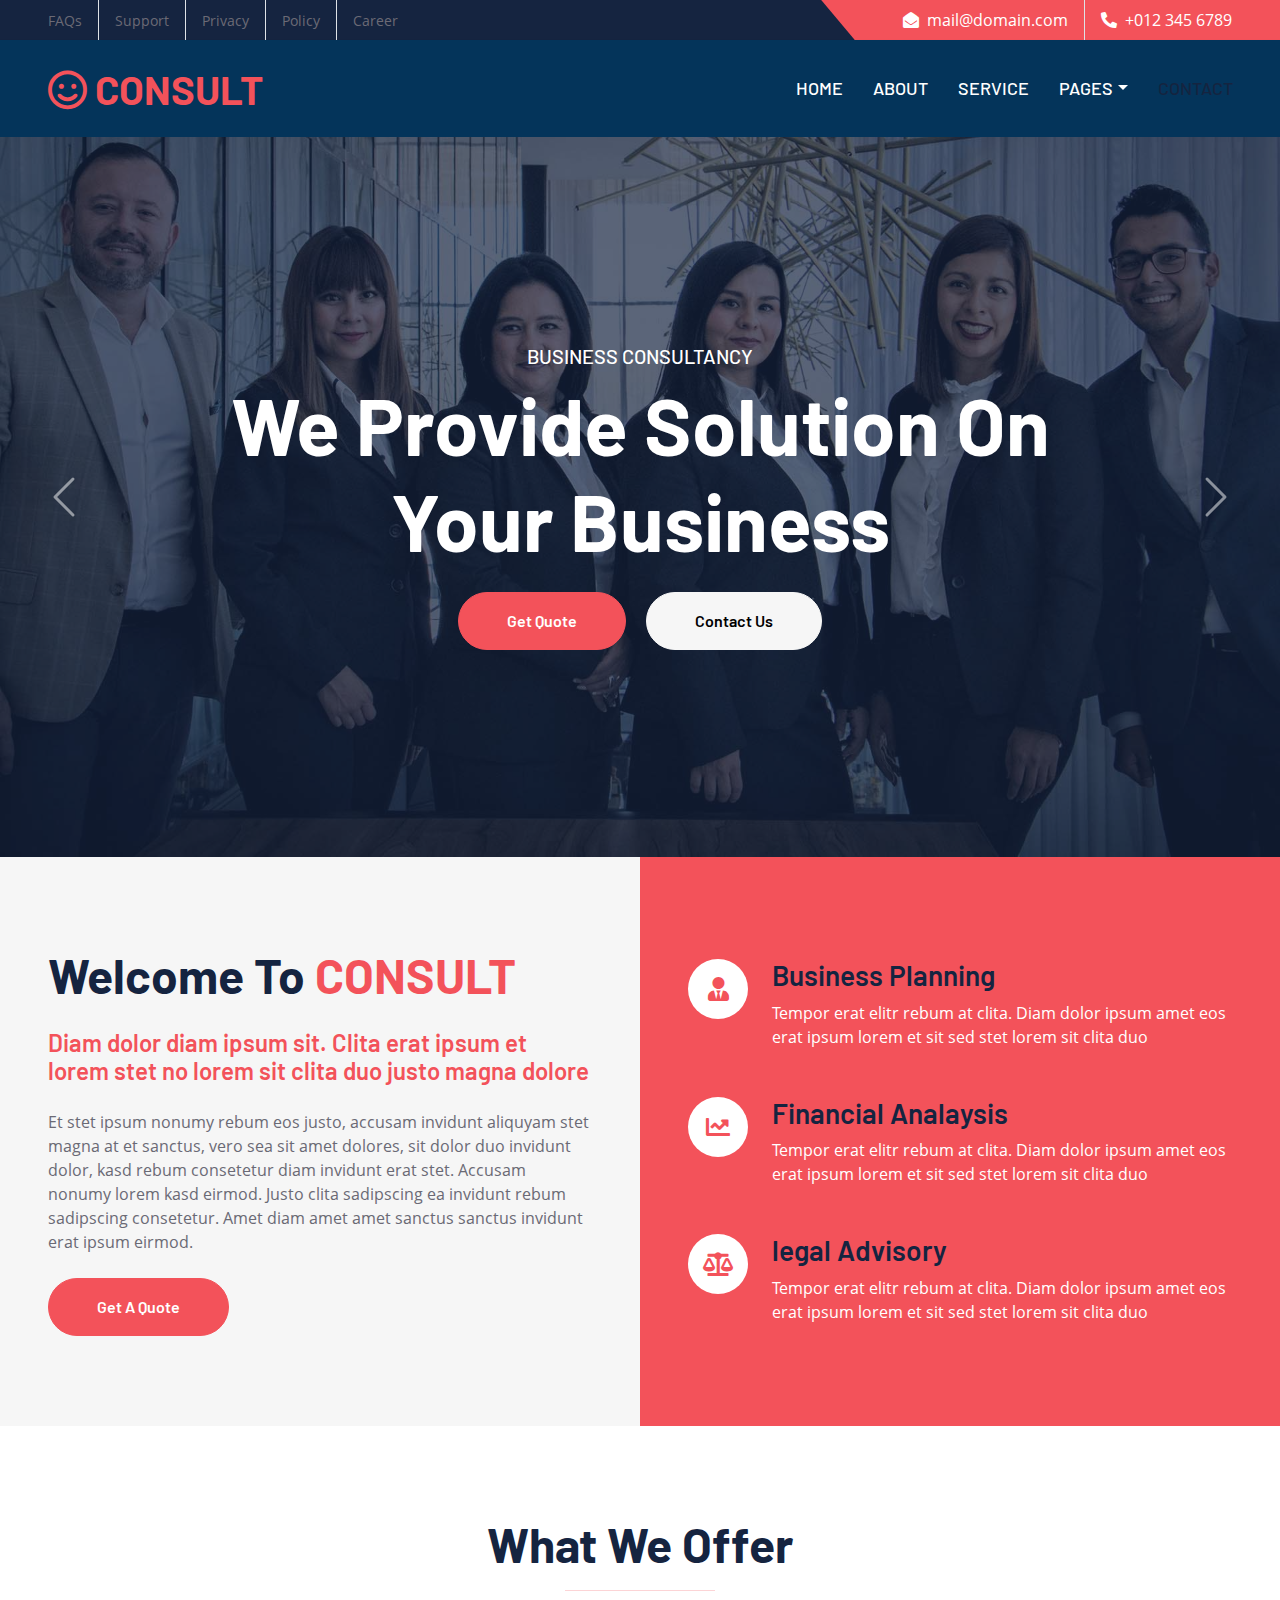
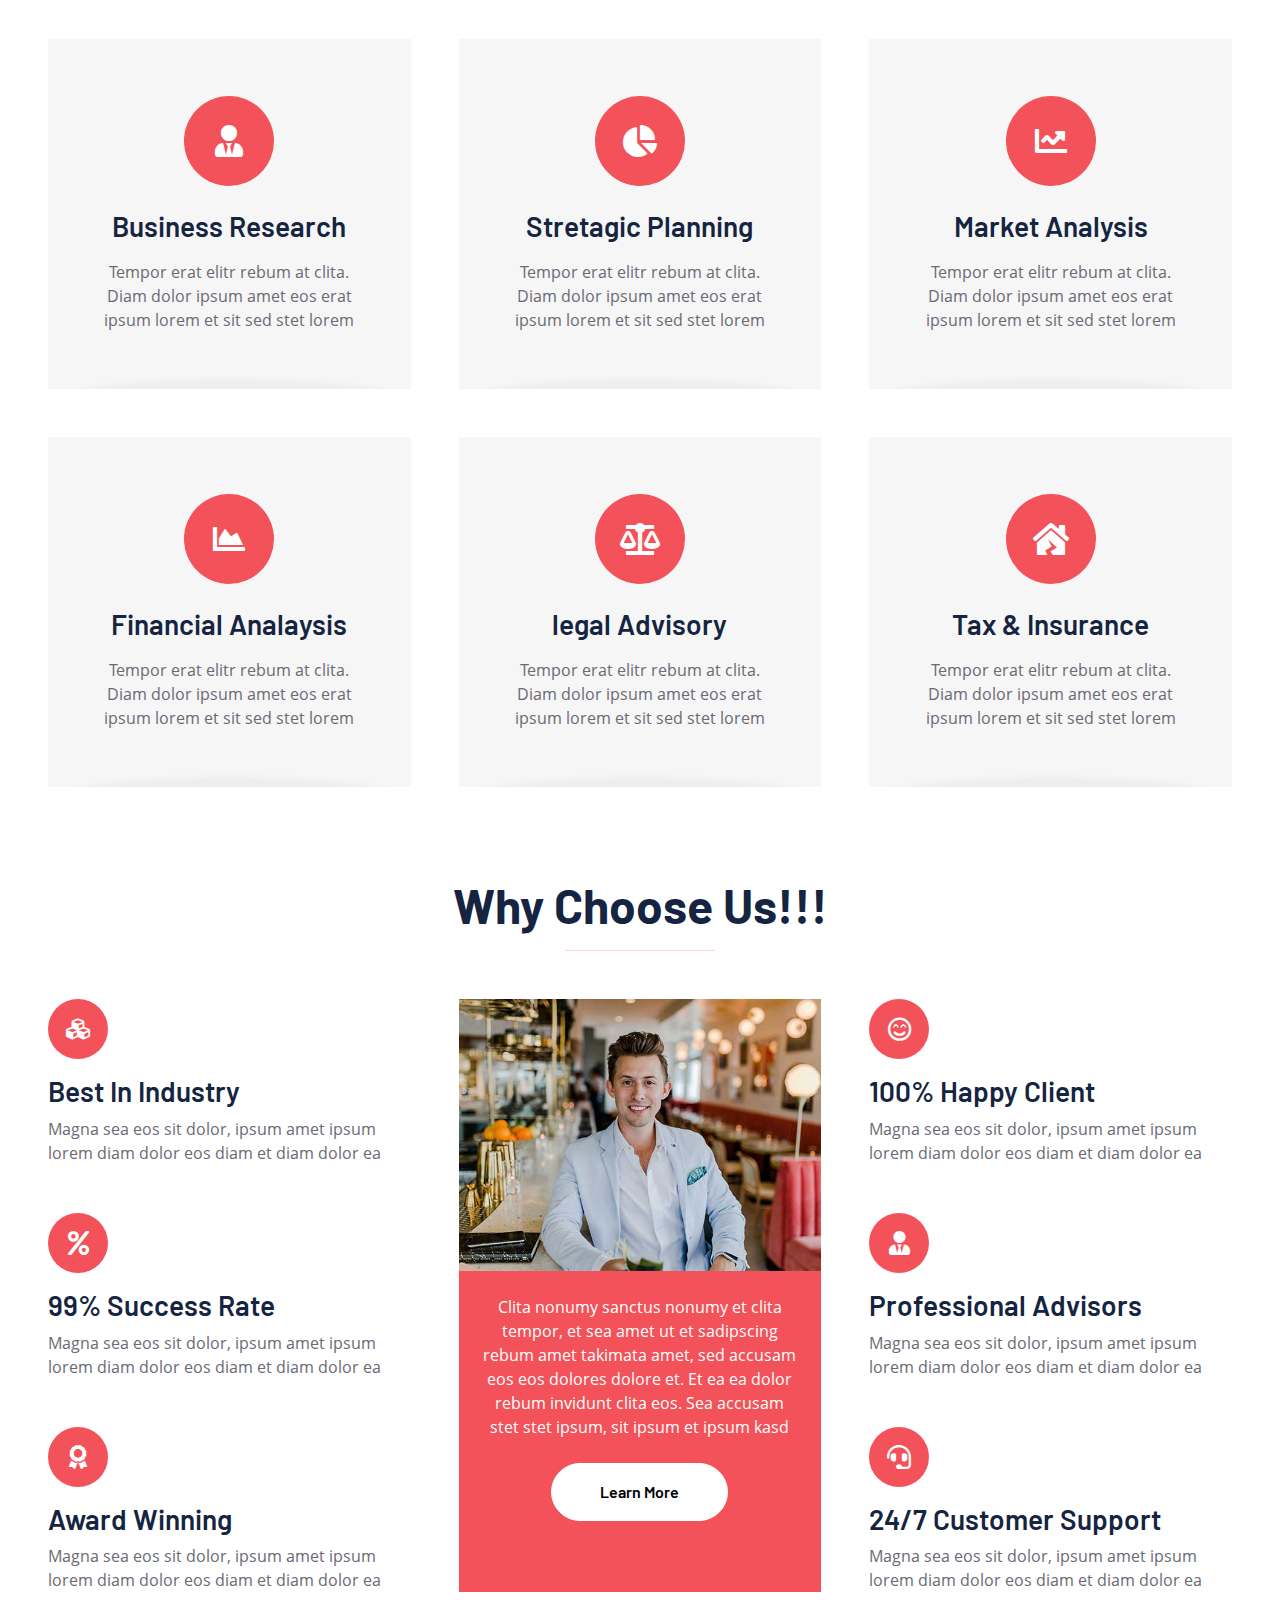
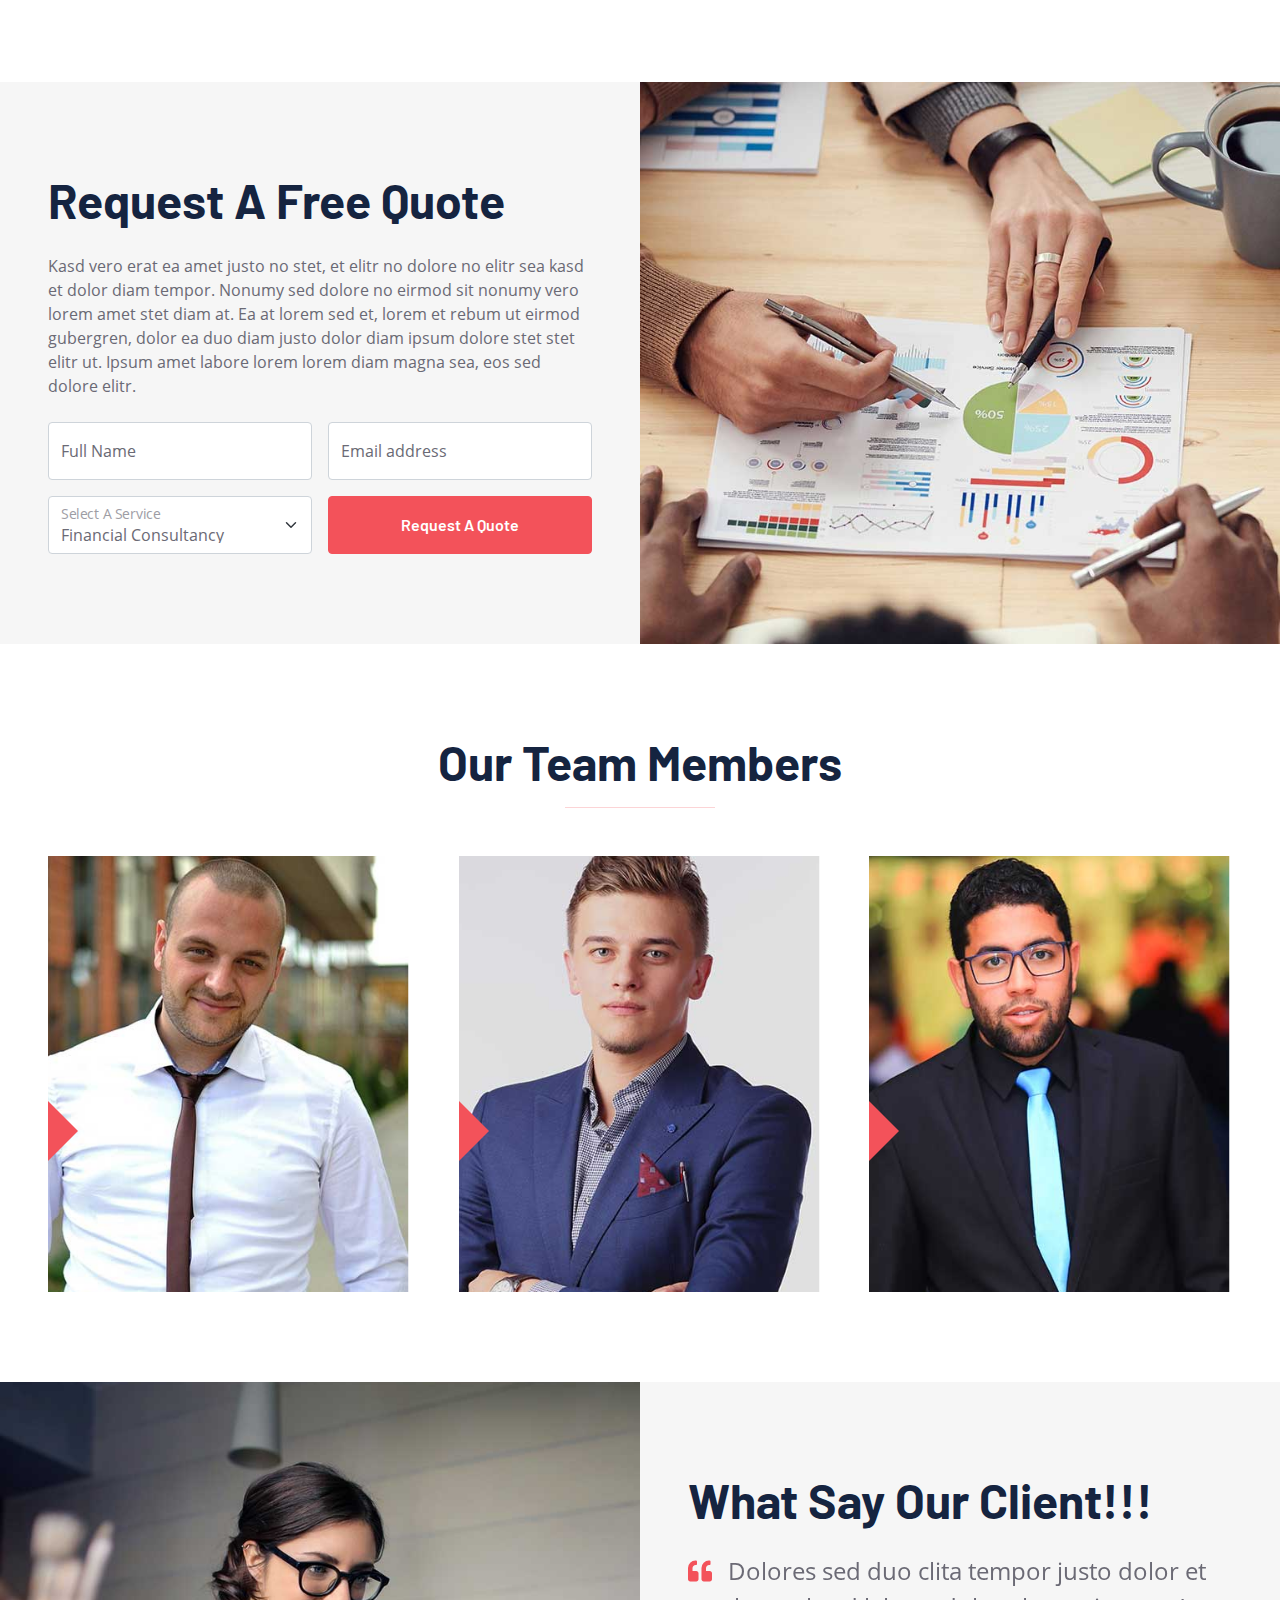
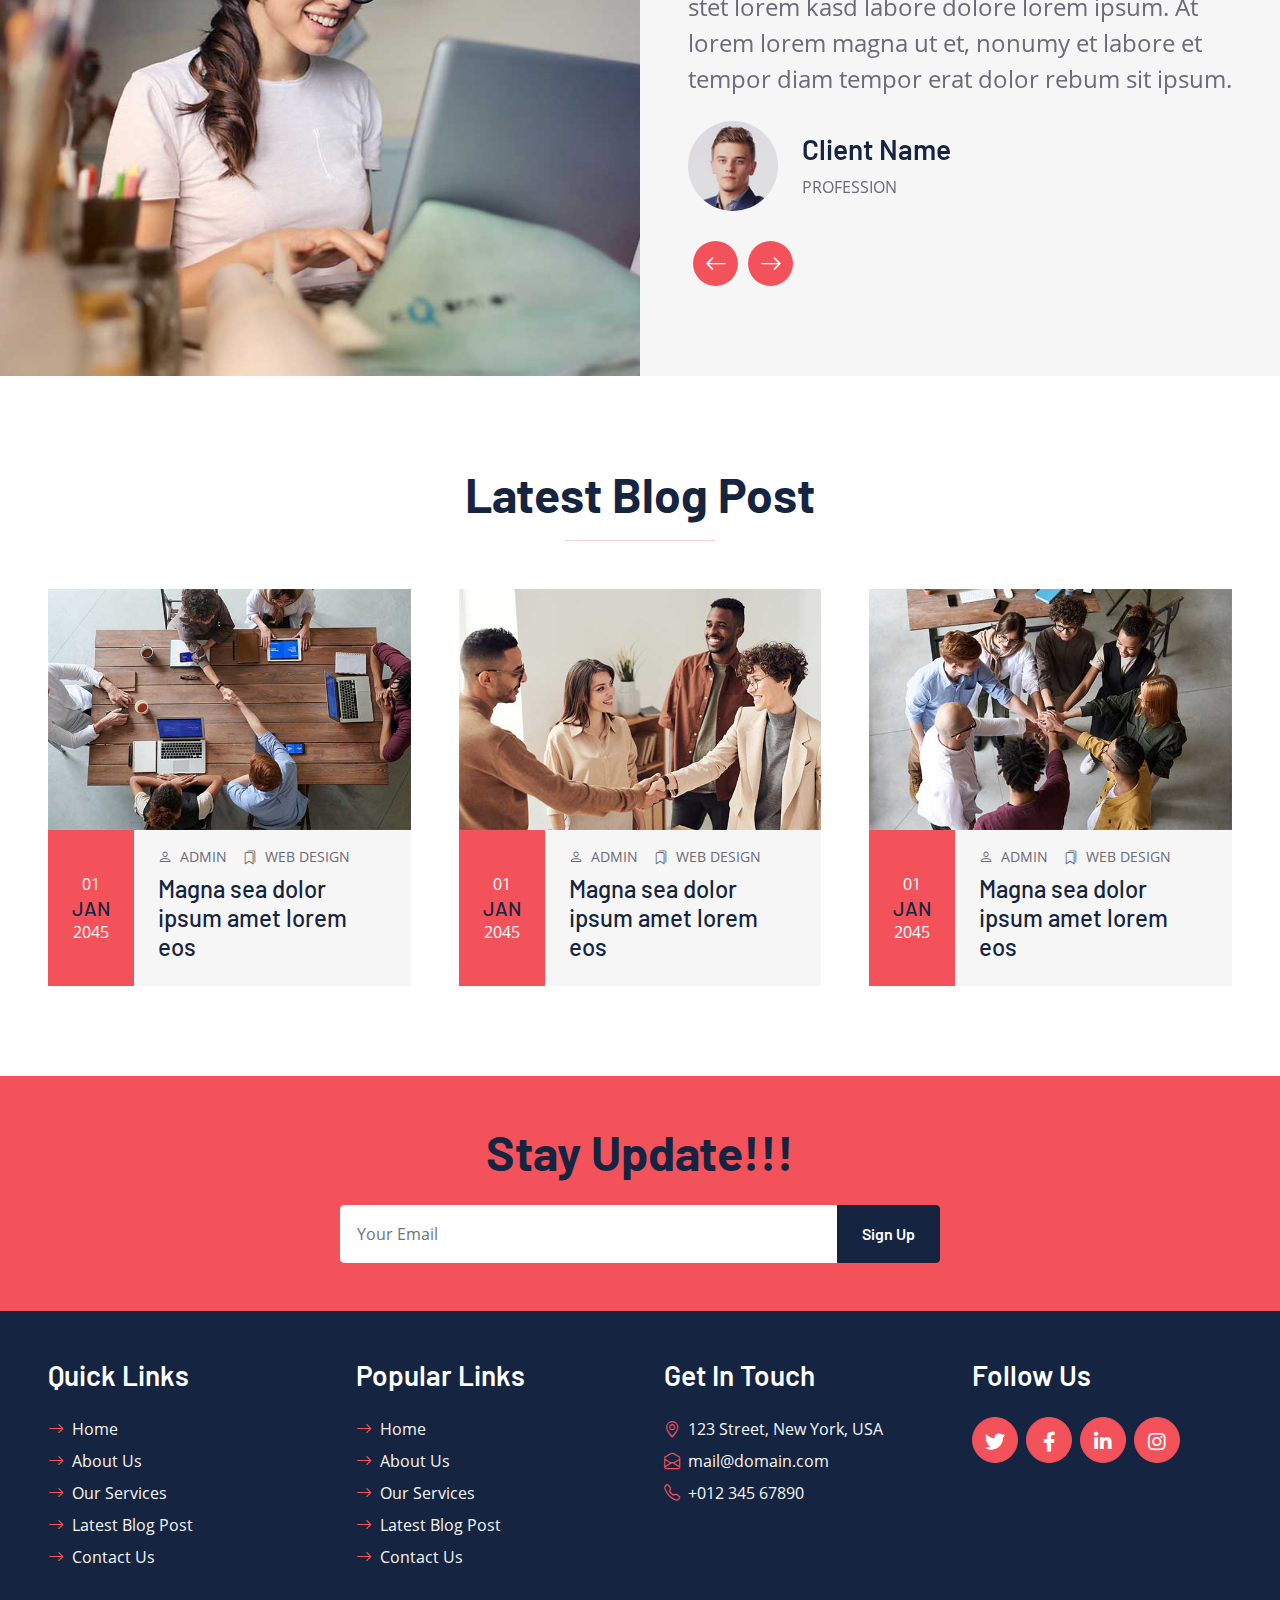
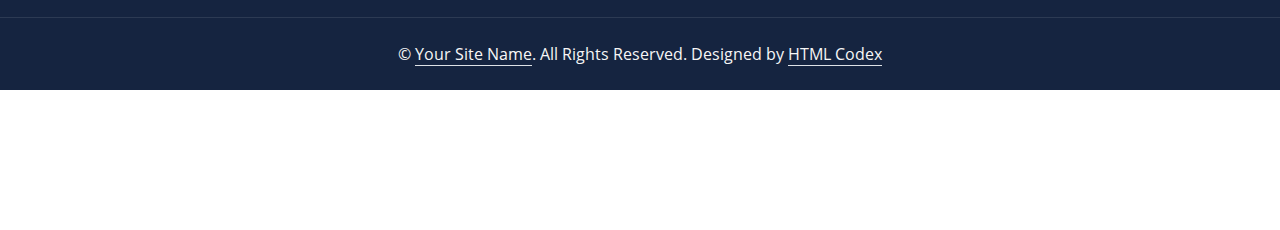
==== index.html @ 874b2498 "360 security" ====
﻿<!DOCTYPE html>
<html>

<head>
  <title>360|Net Protection</title>
  <meta charset="utf-8">
  <meta name="viewport" content="width=device-width, initial-scale=1.0">
  <link rel="stylesheet" type="text/css" href="assets/css/bootstrap.min.css">
  <link rel="stylesheet" type="text/css" href="assets/css/plugins.css">
  <link rel="stylesheet" type="text/css" href="assets/css/style.css">
  <style type="text/css">
    #freecssfooter {
      display: block;
      width: 100%;
      padding: 120px 0 20px;
      overflow: hidden;
      background-color: transparent;
      z-index: 5000;
      text-align: center;
    }

    #freecssfooter div#fcssholder div {
      display: none;
    }

    #freecssfooter div#fcssholder div:first-child {
      display: block;
    }

    #freecssfooter div#fcssholder div:first-child a {
      float: none;
      margin: 0 auto;
    }
  </style>
</head>

<body>
  <script type="text/javascript">
    (function () {
      var bsa = document.createElement('script');
      bsa.type = 'text/javascript';
      bsa.async = true;
      bsa.src = '//s3.buysellads.com/ac/bsa.js';
      (document.getElementsByTagName('head')[0] || document.getElementsByTagName('body')[0]).appendChild(bsa);
    })();
  </script>

  <div class="container-fluid bg-dark ps-5 pe-0 d-none d-lg-block">
    <div class="row gx-0">
      <div class="col-md-6 text-center text-lg-start mb-2 mb-lg-0">
        <div class="d-inline-flex align-items-center"><a class="text-body py-2 pe-3 border-end"
            href="https://www.free-css.com/free-css-templates"><small>FAQs</small></a> <a
            class="text-body py-2 px-3 border-end"
            href="https://www.free-css.com/free-css-templates"><small>Support</small></a> <a
            class="text-body py-2 px-3 border-end"
            href="https://www.free-css.com/free-css-templates"><small>Privacy</small></a> <a
            class="text-body py-2 px-3 border-end"
            href="https://www.free-css.com/free-css-templates"><small>Policy</small></a> <a class="text-body py-2 ps-3"
            href="https://www.free-css.com/free-css-templates"><small>Career</small></a></div>
      </div>
      <div class="col-md-6 text-center text-lg-end">
        <div class="position-relative d-inline-flex align-items-center bg-primary text-white top-shape px-5">
          <div class="me-3 pe-3 border-end py-2">
            <p class="m-0"><i class="fa fa-envelope-open me-2"></i>mail@domain.com</p>
          </div>
          <div class="py-2">
            <p class="m-0"><i class="fa fa-phone-alt me-2"></i>+012 345 6789</p>
          </div>
        </div>
      </div>
    </div>
  </div>
  <nav style="background-color: #04345A;" class="navbar navbar-expand-lg navbar-light shadow-sm px-5 py-3 py-lg-0"><a
      href="https://www.free-css.com/free-css-templates" class="navbar-brand p-0">
      <h1 class="m-0 text-uppercase text-primary"><i class="far fa-smile text-primary me-2"></i>consult</h1>
    </a>
    <button class="navbar-toggler" type="button" data-bs-toggle="collapse" data-bs-target="#navbarCollapse"><span
        class="navbar-toggler-icon"></span></button>
    <div class="collapse navbar-collapse " id="navbarCollapse">
      <div class="navbar-nav ms-auto py-0 me-n3"><a href="" class="nav-item text-white nav-link active">Home</a> <a
          href="pages/about.php.html" class="nav-item text-white nav-link">About</a> <a href="pages/service.php.html"
          class="nav-item text-white nav-link">Service</a>
        <div class="nav-item dropdown"><a href="javascript:void(0)" class="nav-link dropdown-toggle text-white"
            data-bs-toggle="dropdown">Pages</a>
          <div class="dropdown-menu m-0"><a href="" class="dropdown-item">Blog Grid</a> <a href="pages/detail.php.html"
              class="dropdown-item">Blog Detail</a> <a href="pages/feature.php.html" class="dropdown-item">Features</a>
            <a href="pages/quote.php.html" class="dropdown-item">Quote Form</a> <a href="pages/team.php.html"
              class="dropdown-item">The Team</a> <a href="pages/testimonial.php.html"
              class="dropdown-item">Testimonial</a></div>
        </div>
        <a href="" class="nav-item nav-link">Contact</a>
      </div>
    </div>
  </nav>

  <div class="container-fluid p-0">
    <div id="header-carousel" class="carousel slide carousel-fade" data-bs-ride="carousel">
      <div class="carousel-inner">
        <div class="carousel-item active"><img class="w-100" src="assets/img/carousel-1.jpg"
            alt="website template image">
          <div class="carousel-caption d-flex flex-column align-items-center justify-content-center">
            <div class="p-3" style="max-width:900px;">
              <h5 class="text-white text-uppercase">Business Consultancy</h5>
              <h1 class="display-1 text-white mb-md-4">We Provide Solution On Your Business</h1>
              <a href="https://www.free-css.com/free-css-templates"
                class="btn btn-primary py-md-3 px-md-5 me-3 rounded-pill">Get Quote</a> <a
                href="https://www.free-css.com/free-css-templates"
                class="btn btn-secondary py-md-3 px-md-5 rounded-pill">Contact Us</a>
            </div>
          </div>
        </div>
        
        <div class="carousel-item"><img class="w-100" src="assets/img/carousel-2.jpg" alt="website template image">
          <div class="carousel-caption d-flex flex-column align-items-center justify-content-center">
            <div class="p-3" style="max-width:900px;">
              <h5 class="text-white text-uppercase">Business Consultancy</h5>
              <h1 class="display-1 text-white mb-md-4">Take Our Help To Reach The Top Level</h1>
              <a href="https://www.free-css.com/free-css-templates"
                class="btn btn-primary py-md-3 px-md-5 me-3 rounded-pill">Get Quote</a> <a
                href="https://www.free-css.com/free-css-templates"
                class="btn btn-secondary py-md-3 px-md-5 rounded-pill">Contact Us</a>
            </div>
          </div>
        </div>
      </div>
      <button class="carousel-control-prev" type="button" data-bs-target="#header-carousel" data-bs-slide="prev"><span
          class="carousel-control-prev-icon" aria-hidden="true"></span> <span
          class="visually-hidden">Previous</span></button>
      <button class="carousel-control-next" type="button" data-bs-target="#header-carousel" data-bs-slide="next"><span
          class="carousel-control-next-icon" aria-hidden="true"></span> <span
          class="visually-hidden">Next</span></button>
    </div>
  </div>
  <div class="container-fluid bg-secondary p-0">
    <div class="row g-0">
      <div class="col-lg-6 py-6 px-5">
        <h1 class="display-5 mb-4">Welcome To <span class="text-primary">CONSULT</span></h1>
        <h4 class="text-primary mb-4">Diam dolor diam ipsum sit. Clita erat ipsum et lorem stet no lorem sit clita duo
          justo magna dolore</h4>
        <p class="mb-4">Et stet ipsum nonumy rebum eos justo, accusam invidunt aliquyam stet magna at et sanctus, vero
          sea sit amet dolores, sit dolor duo invidunt dolor, kasd rebum consetetur diam invidunt erat stet. Accusam
          nonumy lorem kasd eirmod. Justo clita sadipscing ea invidunt rebum sadipscing consetetur. Amet diam amet amet
          sanctus sanctus invidunt erat ipsum eirmod.</p>
        <a href="https://www.free-css.com/free-css-templates" class="btn btn-primary py-md-3 px-md-5 rounded-pill">Get A
          Quote</a>
      </div>
      <div class="col-lg-6">
        <div class="h-100 d-flex flex-column justify-content-center bg-primary p-5">
          <div class="d-flex text-white mb-5">
            <div
              class="d-flex flex-shrink-0 align-items-center justify-content-center bg-white text-primary rounded-circle mx-auto mb-4"
              style="width:60px;height:60px;"><i class="fa fa-user-tie fs-4"></i></div>
            <div class="ps-4">
              <h3>Business Planning</h3>
              <p class="mb-0">Tempor erat elitr rebum at clita. Diam dolor ipsum amet eos erat ipsum lorem et sit sed
                stet lorem sit clita duo</p>
            </div>
          </div>
          <div class="d-flex text-white mb-5">
            <div
              class="d-flex flex-shrink-0 align-items-center justify-content-center bg-white text-primary rounded-circle mx-auto mb-4"
              style="width:60px;height:60px;"><i class="fa fa-chart-line fs-4"></i></div>
            <div class="ps-4">
              <h3>Financial Analaysis</h3>
              <p class="mb-0">Tempor erat elitr rebum at clita. Diam dolor ipsum amet eos erat ipsum lorem et sit sed
                stet lorem sit clita duo</p>
            </div>
          </div>
          <div class="d-flex text-white">
            <div
              class="d-flex flex-shrink-0 align-items-center justify-content-center bg-white text-primary rounded-circle mx-auto mb-4"
              style="width:60px;height:60px;"><i class="fa fa-balance-scale fs-4"></i></div>
            <div class="ps-4">
              <h3>legal Advisory</h3>
              <p class="mb-0">Tempor erat elitr rebum at clita. Diam dolor ipsum amet eos erat ipsum lorem et sit sed
                stet lorem sit clita duo</p>
            </div>
          </div>
        </div>
      </div>
    </div>
  </div>
  <div class="container-fluid pt-6 px-5">
    <div class="text-center mx-auto mb-5" style="max-width:600px;">
      <h1 class="display-5 mb-0">What We Offer</h1>
      <hr class="w-25 mx-auto bg-primary">
    </div>
    <div class="row g-5">
      <div class="col-lg-4 col-md-6">
        <div class="service-item bg-secondary text-center px-5">
          <div
            class="d-flex align-items-center justify-content-center bg-primary text-white rounded-circle mx-auto mb-4"
            style="width:90px;height:90px;"><i class="fa fa-user-tie fa-2x"></i></div>
          <h3 class="mb-3">Business Research</h3>
          <p class="mb-0">Tempor erat elitr rebum at clita. Diam dolor ipsum amet eos erat ipsum lorem et sit sed stet
            lorem</p>
        </div>
      </div>
      <div class="col-lg-4 col-md-6">
        <div class="service-item bg-secondary text-center px-5">
          <div
            class="d-flex align-items-center justify-content-center bg-primary text-white rounded-circle mx-auto mb-4"
            style="width:90px;height:90px;"><i class="fa fa-chart-pie fa-2x"></i></div>
          <h3 class="mb-3">Stretagic Planning</h3>
          <p class="mb-0">Tempor erat elitr rebum at clita. Diam dolor ipsum amet eos erat ipsum lorem et sit sed stet
            lorem</p>
        </div>
      </div>
      <div class="col-lg-4 col-md-6">
        <div class="service-item bg-secondary text-center px-5">
          <div
            class="d-flex align-items-center justify-content-center bg-primary text-white rounded-circle mx-auto mb-4"
            style="width:90px;height:90px;"><i class="fa fa-chart-line fa-2x"></i></div>
          <h3 class="mb-3">Market Analysis</h3>
          <p class="mb-0">Tempor erat elitr rebum at clita. Diam dolor ipsum amet eos erat ipsum lorem et sit sed stet
            lorem</p>
        </div>
      </div>
      <div class="col-lg-4 col-md-6">
        <div class="service-item bg-secondary text-center px-5">
          <div
            class="d-flex align-items-center justify-content-center bg-primary text-white rounded-circle mx-auto mb-4"
            style="width:90px;height:90px;"><i class="fa fa-chart-area fa-2x"></i></div>
          <h3 class="mb-3">Financial Analaysis</h3>
          <p class="mb-0">Tempor erat elitr rebum at clita. Diam dolor ipsum amet eos erat ipsum lorem et sit sed stet
            lorem</p>
        </div>
      </div>
      <div class="col-lg-4 col-md-6">
        <div class="service-item bg-secondary text-center px-5">
          <div
            class="d-flex align-items-center justify-content-center bg-primary text-white rounded-circle mx-auto mb-4"
            style="width:90px;height:90px;"><i class="fa fa-balance-scale fa-2x"></i></div>
          <h3 class="mb-3">legal Advisory</h3>
          <p class="mb-0">Tempor erat elitr rebum at clita. Diam dolor ipsum amet eos erat ipsum lorem et sit sed stet
            lorem</p>
        </div>
      </div>
      <div class="col-lg-4 col-md-6">
        <div class="service-item bg-secondary text-center px-5">
          <div
            class="d-flex align-items-center justify-content-center bg-primary text-white rounded-circle mx-auto mb-4"
            style="width:90px;height:90px;"><i class="fa fa-house-damage fa-2x"></i></div>
          <h3 class="mb-3">Tax &amp; Insurance</h3>
          <p class="mb-0">Tempor erat elitr rebum at clita. Diam dolor ipsum amet eos erat ipsum lorem et sit sed stet
            lorem</p>
        </div>
      </div>
    </div>
  </div>
  <div class="container-fluid py-6 px-5">
    <div class="text-center mx-auto mb-5" style="max-width:600px;">
      <h1 class="display-5 mb-0">Why Choose Us!!!</h1>
      <hr class="w-25 mx-auto bg-primary">
    </div>
    <div class="row g-5">
      <div class="col-lg-4">
        <div class="row g-5">
          <div class="col-12">
            <div class="bg-primary rounded-circle d-flex align-items-center justify-content-center mb-3"
              style="width:60px;height:60px;"><i class="fa fa-cubes fs-4 text-white"></i></div>
            <h3>Best In Industry</h3>
            <p class="mb-0">Magna sea eos sit dolor, ipsum amet ipsum lorem diam dolor eos diam et diam dolor ea</p>
          </div>
          <div class="col-12">
            <div class="bg-primary rounded-circle d-flex align-items-center justify-content-center mb-3"
              style="width:60px;height:60px;"><i class="fa fa-percent fs-4 text-white"></i></div>
            <h3>99% Success Rate</h3>
            <p class="mb-0">Magna sea eos sit dolor, ipsum amet ipsum lorem diam dolor eos diam et diam dolor ea</p>
          </div>
          <div class="col-12">
            <div class="bg-primary rounded-circle d-flex align-items-center justify-content-center mb-3"
              style="width:60px;height:60px;"><i class="fa fa-award fs-4 text-white"></i></div>
            <h3>Award Winning</h3>
            <p class="mb-0">Magna sea eos sit dolor, ipsum amet ipsum lorem diam dolor eos diam et diam dolor ea</p>
          </div>
        </div>
      </div>
      <div class="col-lg-4">
        <div class="d-block bg-primary h-100 text-center"><img class="img-fluid" src="assets/img/feature.jpg"
            alt="website template image">
          <div class="p-4">
            <p class="text-white mb-4">Clita nonumy sanctus nonumy et clita tempor, et sea amet ut et sadipscing rebum
              amet takimata amet, sed accusam eos eos dolores dolore et. Et ea ea dolor rebum invidunt clita eos. Sea
              accusam stet stet ipsum, sit ipsum et ipsum kasd</p>
            <a href="https://www.free-css.com/free-css-templates"
              class="btn btn-light py-md-3 px-md-5 rounded-pill mb-2">Learn More</a>
          </div>
        </div>
      </div>
      <div class="col-lg-4">
        <div class="row g-5">
          <div class="col-12">
            <div class="bg-primary rounded-circle d-flex align-items-center justify-content-center mb-3"
              style="width:60px;height:60px;"><i class="far fa-smile-beam fs-4 text-white"></i></div>
            <h3>100% Happy Client</h3>
            <p class="mb-0">Magna sea eos sit dolor, ipsum amet ipsum lorem diam dolor eos diam et diam dolor ea</p>
          </div>
          <div class="col-12">
            <div class="bg-primary rounded-circle d-flex align-items-center justify-content-center mb-3"
              style="width:60px;height:60px;"><i class="fa fa-user-tie fs-4 text-white"></i></div>
            <h3>Professional Advisors</h3>
            <p class="mb-0">Magna sea eos sit dolor, ipsum amet ipsum lorem diam dolor eos diam et diam dolor ea</p>
          </div>
          <div class="col-12">
            <div class="bg-primary rounded-circle d-flex align-items-center justify-content-center mb-3"
              style="width:60px;height:60px;"><i class="fa fa-headset fs-4 text-white"></i></div>
            <h3>24/7 Customer Support</h3>
            <p class="mb-0">Magna sea eos sit dolor, ipsum amet ipsum lorem diam dolor eos diam et diam dolor ea</p>
          </div>
        </div>
      </div>
    </div>
  </div>
  <div class="container-fluid bg-secondary px-0">
    <div class="row g-0">
      <div class="col-lg-6 py-6 px-5">
        <h1 class="display-5 mb-4">Request A Free Quote</h1>
        <p class="mb-4">Kasd vero erat ea amet justo no stet, et elitr no dolore no elitr sea kasd et dolor diam tempor.
          Nonumy sed dolore no eirmod sit nonumy vero lorem amet stet diam at. Ea at lorem sed et, lorem et rebum ut
          eirmod gubergren, dolor ea duo diam justo dolor diam ipsum dolore stet stet elitr ut. Ipsum amet labore lorem
          lorem diam magna sea, eos sed dolore elitr.</p>
        <form action="#" method="post">
          <div class="row gx-3">
            <div class="col-6">
              <div class="form-floating">
                <input type="text" class="form-control" id="form-floating-1" placeholder="John Doe">
                <label for="form-floating-1">Full Name</label>
              </div>
            </div>
            <div class="col-6">
              <div class="form-floating mb-3">
                <input type="email" class="form-control" id="form-floating-2" placeholder="mail@domain.com">
                <label for="form-floating-2">Email address</label>
              </div>
            </div>
            <div class="col-6">
              <div class="form-floating">
                <select class="form-select" id="floatingSelect" aria-label="Financial Consultancy">
                  <option selected="">Financial Consultancy</option>
                  <option value="1">Strategy Consultancy</option>
                  <option value="2">Tax Consultancy</option>
                </select>
                <label for="floatingSelect">Select A Service</label>
              </div>
            </div>
            <div class="col-6">
              <button class="btn btn-primary w-100 h-100" type="submit">Request A Quote</button>
            </div>
          </div>
        </form>
      </div>
      <div class="col-lg-6" style="min-height:400px;">
        <div class="position-relative h-100"><img src="assets/img/quote.jpg" alt="website template image"
            class="position-absolute w-100 h-100" style="object-fit:cover;"></div>
      </div>
    </div>
  </div>
  <div class="container-fluid py-6 px-5">
    <div class="text-center mx-auto mb-5" style="max-width:600px;">
      <h1 class="display-5 mb-0">Our Team Members</h1>
      <hr class="w-25 mx-auto bg-primary">
    </div>
    <div class="row g-5">
      <div class="col-lg-4">
        <div class="team-item position-relative overflow-hidden"><img class="img-fluid w-100"
            src="assets/img/team-1.jpg" alt="website template image">
          <div class="team-text w-100 position-absolute top-50 text-center bg-primary p-4">
            <h3 class="text-white">Full Name</h3>
            <p class="text-white text-uppercase mb-0">Designation</p>
          </div>
        </div>
      </div>
      <div class="col-lg-4">
        <div class="team-item position-relative overflow-hidden"><img class="img-fluid w-100"
            src="assets/img/team-2.jpg" alt="website template image">
          <div class="team-text w-100 position-absolute top-50 text-center bg-primary p-4">
            <h3 class="text-white">Full Name</h3>
            <p class="text-white text-uppercase mb-0">Designation</p>
          </div>
        </div>
      </div>
      <div class="col-lg-4">
        <div class="team-item position-relative overflow-hidden"><img class="img-fluid w-100"
            src="assets/img/team-3.jpg" alt="website template image">
          <div class="team-text w-100 position-absolute top-50 text-center bg-primary p-4">
            <h3 class="text-white">Full Name</h3>
            <p class="text-white text-uppercase mb-0">Designation</p>
          </div>
        </div>
      </div>
    </div>
  </div>
  <div class="container-fluid bg-secondary p-0">
    <div class="row g-0">
      <div class="col-lg-6" style="min-height:500px;">
        <div class="position-relative h-100"><img src="assets/img/testimonial.jpg" alt="website template image"
            class="position-absolute w-100 h-100" style="object-fit:cover;"></div>
      </div>
      <div class="col-lg-6 py-6 px-5">
        <h1 class="display-5 mb-4">What Say Our Client!!!</h1>
        <div class="owl-carousel testimonial-carousel">
          <div class="testimonial-item">
            <p class="fs-4 fw-normal mb-4"><i class="fa fa-quote-left text-primary me-3"></i>Dolores sed duo clita
              tempor justo dolor et stet lorem kasd labore dolore lorem ipsum. At lorem lorem magna ut et, nonumy et
              labore et tempor diam tempor erat dolor rebum sit ipsum.</p>
            <div class="d-flex align-items-center"><img class="img-fluid rounded-circle"
                src="assets/img/testimonial-1.jpg" alt="website template image">
              <div class="ps-4">
                <h3>Client Name</h3>
                <span class="text-uppercase">Profession</span>
              </div>
            </div>
          </div>
          <div class="testimonial-item">
            <p class="fs-4 fw-normal mb-4"><i class="fa fa-quote-left text-primary me-3"></i>Dolores sed duo clita
              tempor justo dolor et stet lorem kasd labore dolore lorem ipsum. At lorem lorem magna ut et, nonumy et
              labore et tempor diam tempor erat dolor rebum sit ipsum.</p>
            <div class="d-flex align-items-center"><img class="img-fluid rounded-circle"
                src="assets/img/testimonial-2.jpg" alt="website template image">
              <div class="ps-4">
                <h3>Client Name</h3>
                <span class="text-uppercase">Profession</span>
              </div>
            </div>
          </div>
        </div>
      </div>
    </div>
  </div>
  <div class="container-fluid py-6 px-5">
    <div class="text-center mx-auto mb-5" style="max-width:600px;">
      <h1 class="display-5 mb-0">Latest Blog Post</h1>
      <hr class="w-25 mx-auto bg-primary">
    </div>
    <div class="row g-5">
      <div class="col-lg-4">
        <div class="blog-item">
          <div class="position-relative overflow-hidden"><img class="img-fluid" src="assets/img/blog-1.jpg"
              alt="website template image"></div>
          <div class="bg-secondary d-flex">
            <div class="flex-shrink-0 d-flex flex-column justify-content-center text-center bg-primary text-white px-4">
              <span>01</span>
              <h5 class="text-uppercase m-0">Jan</h5>
              <span>2045</span>
            </div>
            <div class="d-flex flex-column justify-content-center py-3 px-4">
              <div class="d-flex mb-2"><small class="text-uppercase me-3"><i class="bi bi-person me-2"></i>Admin</small>
                <small class="text-uppercase me-3"><i class="bi bi-bookmarks me-2"></i>Web Design</small></div>
              <a class="h4" href="https://www.free-css.com/free-css-templates">Magna sea dolor ipsum amet lorem eos</a>
            </div>
          </div>
        </div>
      </div>
      <div class="col-lg-4">
        <div class="blog-item">
          <div class="position-relative overflow-hidden"><img class="img-fluid" src="assets/img/blog-2.jpg"
              alt="website template image"></div>
          <div class="bg-secondary d-flex">
            <div class="flex-shrink-0 d-flex flex-column justify-content-center text-center bg-primary text-white px-4">
              <span>01</span>
              <h5 class="text-uppercase m-0">Jan</h5>
              <span>2045</span>
            </div>
            <div class="d-flex flex-column justify-content-center py-3 px-4">
              <div class="d-flex mb-2"><small class="text-uppercase me-3"><i class="bi bi-person me-2"></i>Admin</small>
                <small class="text-uppercase me-3"><i class="bi bi-bookmarks me-2"></i>Web Design</small></div>
              <a class="h4" href="https://www.free-css.com/free-css-templates">Magna sea dolor ipsum amet lorem eos</a>
            </div>
          </div>
        </div>
      </div>
      <div class="col-lg-4">
        <div class="blog-item">
          <div class="position-relative overflow-hidden"><img class="img-fluid" src="assets/img/blog-3.jpg"
              alt="website template image"></div>
          <div class="bg-secondary d-flex">
            <div class="flex-shrink-0 d-flex flex-column justify-content-center text-center bg-primary text-white px-4">
              <span>01</span>
              <h5 class="text-uppercase m-0">Jan</h5>
              <span>2045</span>
            </div>
            <div class="d-flex flex-column justify-content-center py-3 px-4">
              <div class="d-flex mb-2"><small class="text-uppercase me-3"><i class="bi bi-person me-2"></i>Admin</small>
                <small class="text-uppercase me-3"><i class="bi bi-bookmarks me-2"></i>Web Design</small></div>
              <a class="h4" href="https://www.free-css.com/free-css-templates">Magna sea dolor ipsum amet lorem eos</a>
            </div>
          </div>
        </div>
      </div>
    </div>
  </div>
  <div class="container-fluid bg-primary text-secondary p-5">
    <div class="row g-5">
      <div class="col-12 text-center">
        <h1 class="display-5 mb-4">Stay Update!!!</h1>
        <form action="#" method="post" class="mx-auto" style="max-width:600px;">
          <div class="input-group">
            <input type="text" class="form-control border-white p-3" placeholder="Your Email">
            <button class="btn btn-dark px-4">Sign Up</button>
          </div>
        </form>
      </div>
    </div>
  </div>
  <div class="container-fluid bg-dark text-secondary p-5">
    <div class="row g-5">
      <div class="col-lg-3 col-md-6">
        <h3 class="text-white mb-4">Quick Links</h3>
        <div class="d-flex flex-column justify-content-start"><a class="text-secondary mb-2"
            href="https://www.free-css.com/free-css-templates"><i
              class="bi bi-arrow-right text-primary me-2"></i>Home</a> <a class="text-secondary mb-2"
            href="https://www.free-css.com/free-css-templates"><i class="bi bi-arrow-right text-primary me-2"></i>About
            Us</a> <a class="text-secondary mb-2" href="https://www.free-css.com/free-css-templates"><i
              class="bi bi-arrow-right text-primary me-2"></i>Our Services</a> <a class="text-secondary mb-2"
            href="https://www.free-css.com/free-css-templates"><i class="bi bi-arrow-right text-primary me-2"></i>Latest
            Blog Post</a> <a class="text-secondary" href="https://www.free-css.com/free-css-templates"><i
              class="bi bi-arrow-right text-primary me-2"></i>Contact Us</a></div>
      </div>
      <div class="col-lg-3 col-md-6">
        <h3 class="text-white mb-4">Popular Links</h3>
        <div class="d-flex flex-column justify-content-start"><a class="text-secondary mb-2"
            href="https://www.free-css.com/free-css-templates"><i
              class="bi bi-arrow-right text-primary me-2"></i>Home</a> <a class="text-secondary mb-2"
            href="https://www.free-css.com/free-css-templates"><i class="bi bi-arrow-right text-primary me-2"></i>About
            Us</a> <a class="text-secondary mb-2" href="https://www.free-css.com/free-css-templates"><i
              class="bi bi-arrow-right text-primary me-2"></i>Our Services</a> <a class="text-secondary mb-2"
            href="https://www.free-css.com/free-css-templates"><i class="bi bi-arrow-right text-primary me-2"></i>Latest
            Blog Post</a> <a class="text-secondary" href="https://www.free-css.com/free-css-templates"><i
              class="bi bi-arrow-right text-primary me-2"></i>Contact Us</a></div>
      </div>
      <div class="col-lg-3 col-md-6">
        <h3 class="text-white mb-4">Get In Touch</h3>
        <p class="mb-2"><i class="bi bi-geo-alt text-primary me-2"></i>123 Street, New York, USA</p>
        <p class="mb-2"><i class="bi bi-envelope-open text-primary me-2"></i>mail@domain.com</p>
        <p class="mb-0"><i class="bi bi-telephone text-primary me-2"></i>+012 345 67890</p>
      </div>
      <div class="col-lg-3 col-md-6">
        <h3 class="text-white mb-4">Follow Us</h3>
        <div class="d-flex"><a class="btn btn-lg btn-primary btn-lg-square rounded-circle me-2"
            href="https://www.free-css.com/free-css-templates"><i class="fab fa-twitter fw-normal"></i></a> <a
            class="btn btn-lg btn-primary btn-lg-square rounded-circle me-2"
            href="https://www.free-css.com/free-css-templates"><i class="fab fa-facebook-f fw-normal"></i></a> <a
            class="btn btn-lg btn-primary btn-lg-square rounded-circle me-2"
            href="https://www.free-css.com/free-css-templates"><i class="fab fa-linkedin-in fw-normal"></i></a> <a
            class="btn btn-lg btn-primary btn-lg-square rounded-circle"
            href="https://www.free-css.com/free-css-templates"><i class="fab fa-instagram fw-normal"></i></a></div>
      </div>
    </div>
  </div>
  <div class="container-fluid bg-dark text-secondary text-center border-top py-4 px-5"
    style="border-color:rgba(256,256,256,.1) !important;">
    <p class="m-0">&copy; <a class="text-secondary border-bottom"
        href="https://www.free-css.com/free-css-templates">Your Site Name</a>. All Rights Reserved. Designed by <a
        class="text-secondary border-bottom" target="_blank" rel="nofollow noopener" href="//htmlcodex.com">HTML
        Codex</a></p>
  </div>
  <a href="javascript:void(0)" class="btn btn-lg btn-primary btn-lg-square rounded-circle back-to-top"><i
      class="bi bi-arrow-up"></i></a>
  <script src="assets/js/jquery.min.js"></script>
  <script src="assets/js/bootstrap.bundle.min.js"></script>
  <script src="assets/js/easing.min.js"></script>
  <script src="assets/js/waypoints.min.js"></script>
  <script src="assets/js/owl.carousel.min.js"></script>
  <script src="assets/js/main.js"></script>
  <div id="freecssfooter">
    <div id="fcssholder">
      <div id="bsap_2365" class="bsarocks bsap_b893e54e42ad5b76e7b252f59be18e67"></div>
    </div>
  </div>
  <script type="text/javascript">
    var gaProperty = 'UA-120201777-1'; var disableStr = 'ga-disable-' + gaProperty; if (document.cookie.indexOf(disableStr + '=true') > -1) { window[disableStr] = true; }
    function gaOptout() { document.cookie = disableStr + '=true; expires=Thu, 31 Dec 2045 23:59:59 UTC; path=/'; window[disableStr] = true; alert('Google Tracking has been deactivated'); }
    (function (i, s, o, g, r, a, m) { i['GoogleAnalyticsObject'] = r; i[r] = i[r] || function () { (i[r].q = i[r].q || []).push(arguments) }, i[r].l = 1 * new Date(); a = s.createElement(o), m = s.getElementsByTagName(o)[0]; a.async = 1; a.src = g; m.parentNode.insertBefore(a, m) })(window, document, 'script', '//www.google-analytics.com/analytics.js', 'ga'); ga('create', 'UA-120201777-1', 'auto'); ga('set', 'anonymizeIp', true); ga('send', 'pageview');
  </script>
</body>

</html>
---- assets/css/plugins.css ----
.fa,.fab,.fad,.fal,.far,.fas{-moz-osx-font-smoothing:grayscale;-webkit-font-smoothing:antialiased;display:inline-block;font-style:normal;font-variant:normal;text-rendering:auto;line-height:1}.fa-lg{font-size:1.33333em;line-height:.75em;vertical-align:-.0667em}.fa-xs{font-size:.75em}.fa-sm{font-size:.875em}.fa-1x{font-size:1em}.fa-2x{font-size:2em}.fa-3x{font-size:3em}.fa-4x{font-size:4em}.fa-5x{font-size:5em}.fa-6x{font-size:6em}.fa-7x{font-size:7em}.fa-8x{font-size:8em}.fa-9x{font-size:9em}.fa-10x{font-size:10em}.fa-fw{text-align:center;width:1.25em}.fa-ul{list-style-type:none;margin-left:2.5em;padding-left:0}.fa-ul>li{position:relative}.fa-li{left:-2em;position:absolute;text-align:center;width:2em;line-height:inherit}.fa-border{border:.08em solid #eee;border-radius:.1em;padding:.2em .25em .15em}.fa-pull-left{float:left}.fa-pull-right{float:right}.fa.fa-pull-left,.fab.fa-pull-left,.fal.fa-pull-left,.far.fa-pull-left,.fas.fa-pull-left{margin-right:.3em}.fa.fa-pull-right,.fab.fa-pull-right,.fal.fa-pull-right,.far.fa-pull-right,.fas.fa-pull-right{margin-left:.3em}.fa-spin{-webkit-animation:fa-spin 2s linear infinite;animation:fa-spin 2s linear infinite}.fa-pulse{-webkit-animation:fa-spin 1s steps(8) infinite;animation:fa-spin 1s steps(8) infinite}@-webkit-keyframes fa-spin{0%{-webkit-transform:rotate(0deg);transform:rotate(0deg)}to{-webkit-transform:rotate(1turn);transform:rotate(1turn)}}@keyframes fa-spin{0%{-webkit-transform:rotate(0deg);transform:rotate(0deg)}to{-webkit-transform:rotate(1turn);transform:rotate(1turn)}}.fa-rotate-90{-ms-filter:"progid:DXImageTransform.Microsoft.BasicImage(rotation=1)";-webkit-transform:rotate(90deg);transform:rotate(90deg)}.fa-rotate-180{-ms-filter:"progid:DXImageTransform.Microsoft.BasicImage(rotation=2)";-webkit-transform:rotate(180deg);transform:rotate(180deg)}.fa-rotate-270{-ms-filter:"progid:DXImageTransform.Microsoft.BasicImage(rotation=3)";-webkit-transform:rotate(270deg);transform:rotate(270deg)}.fa-flip-horizontal{-ms-filter:"progid:DXImageTransform.Microsoft.BasicImage(rotation=0, mirror=1)";-webkit-transform:scaleX(-1);transform:scaleX(-1)}.fa-flip-vertical{-webkit-transform:scaleY(-1);transform:scaleY(-1)}.fa-flip-both,.fa-flip-horizontal.fa-flip-vertical,.fa-flip-vertical{-ms-filter:"progid:DXImageTransform.Microsoft.BasicImage(rotation=2, mirror=1)"}.fa-flip-both,.fa-flip-horizontal.fa-flip-vertical{-webkit-transform:scale(-1);transform:scale(-1)}:root .fa-flip-both,:root .fa-flip-horizontal,:root .fa-flip-vertical,:root .fa-rotate-90,:root .fa-rotate-180,:root .fa-rotate-270{-webkit-filter:none;filter:none}.fa-stack{display:inline-block;height:2em;line-height:2em;position:relative;vertical-align:middle;width:2.5em}.fa-stack-1x,.fa-stack-2x{left:0;position:absolute;text-align:center;width:100%}.fa-stack-1x{line-height:inherit}.fa-stack-2x{font-size:2em}.fa-inverse{color:#fff}.fa-500px:before{content:"\f26e"}.fa-accessible-icon:before{content:"\f368"}.fa-accusoft:before{content:"\f369"}.fa-acquisitions-incorporated:before{content:"\f6af"}.fa-ad:before{content:"\f641"}.fa-address-book:before{content:"\f2b9"}.fa-address-card:before{content:"\f2bb"}.fa-adjust:before{content:"\f042"}.fa-adn:before{content:"\f170"}.fa-adobe:before{content:"\f778"}.fa-adversal:before{content:"\f36a"}.fa-affiliatetheme:before{content:"\f36b"}.fa-air-freshener:before{content:"\f5d0"}.fa-airbnb:before{content:"\f834"}.fa-algolia:before{content:"\f36c"}.fa-align-center:before{content:"\f037"}.fa-align-justify:before{content:"\f039"}.fa-align-left:before{content:"\f036"}.fa-align-right:before{content:"\f038"}.fa-alipay:before{content:"\f642"}.fa-allergies:before{content:"\f461"}.fa-amazon:before{content:"\f270"}.fa-amazon-pay:before{content:"\f42c"}.fa-ambulance:before{content:"\f0f9"}.fa-american-sign-language-interpreting:before{content:"\f2a3"}.fa-amilia:before{content:"\f36d"}.fa-anchor:before{content:"\f13d"}.fa-android:before{content:"\f17b"}.fa-angellist:before{content:"\f209"}.fa-angle-double-down:before{content:"\f103"}.fa-angle-double-left:before{content:"\f100"}.fa-angle-double-right:before{content:"\f101"}.fa-angle-double-up:before{content:"\f102"}.fa-angle-down:before{content:"\f107"}.fa-angle-left:before{content:"\f104"}.fa-angle-right:before{content:"\f105"}.fa-angle-up:before{content:"\f106"}.fa-angry:before{content:"\f556"}.fa-angrycreative:before{content:"\f36e"}.fa-angular:before{content:"\f420"}.fa-ankh:before{content:"\f644"}.fa-app-store:before{content:"\f36f"}.fa-app-store-ios:before{content:"\f370"}.fa-apper:before{content:"\f371"}.fa-apple:before{content:"\f179"}.fa-apple-alt:before{content:"\f5d1"}.fa-apple-pay:before{content:"\f415"}.fa-archive:before{content:"\f187"}.fa-archway:before{content:"\f557"}.fa-arrow-alt-circle-down:before{content:"\f358"}.fa-arrow-alt-circle-left:before{content:"\f359"}.fa-arrow-alt-circle-right:before{content:"\f35a"}.fa-arrow-alt-circle-up:before{content:"\f35b"}.fa-arrow-circle-down:before{content:"\f0ab"}.fa-arrow-circle-left:before{content:"\f0a8"}.fa-arrow-circle-right:before{content:"\f0a9"}.fa-arrow-circle-up:before{content:"\f0aa"}.fa-arrow-down:before{content:"\f063"}.fa-arrow-left:before{content:"\f060"}.fa-arrow-right:before{content:"\f061"}.fa-arrow-up:before{content:"\f062"}.fa-arrows-alt:before{content:"\f0b2"}.fa-arrows-alt-h:before{content:"\f337"}.fa-arrows-alt-v:before{content:"\f338"}.fa-artstation:before{content:"\f77a"}.fa-assistive-listening-systems:before{content:"\f2a2"}.fa-asterisk:before{content:"\f069"}.fa-asymmetrik:before{content:"\f372"}.fa-at:before{content:"\f1fa"}.fa-atlas:before{content:"\f558"}.fa-atlassian:before{content:"\f77b"}.fa-atom:before{content:"\f5d2"}.fa-audible:before{content:"\f373"}.fa-audio-description:before{content:"\f29e"}.fa-autoprefixer:before{content:"\f41c"}.fa-avianex:before{content:"\f374"}.fa-aviato:before{content:"\f421"}.fa-award:before{content:"\f559"}.fa-aws:before{content:"\f375"}.fa-baby:before{content:"\f77c"}.fa-baby-carriage:before{content:"\f77d"}.fa-backspace:before{content:"\f55a"}.fa-backward:before{content:"\f04a"}.fa-bacon:before{content:"\f7e5"}.fa-balance-scale:before{content:"\f24e"}.fa-balance-scale-left:before{content:"\f515"}.fa-balance-scale-right:before{content:"\f516"}.fa-ban:before{content:"\f05e"}.fa-band-aid:before{content:"\f462"}.fa-bandcamp:before{content:"\f2d5"}.fa-barcode:before{content:"\f02a"}.fa-bars:before{content:"\f0c9"}.fa-baseball-ball:before{content:"\f433"}.fa-basketball-ball:before{content:"\f434"}.fa-bath:before{content:"\f2cd"}.fa-battery-empty:before{content:"\f244"}.fa-battery-full:before{content:"\f240"}.fa-battery-half:before{content:"\f242"}.fa-battery-quarter:before{content:"\f243"}.fa-battery-three-quarters:before{content:"\f241"}.fa-battle-net:before{content:"\f835"}.fa-bed:before{content:"\f236"}.fa-beer:before{content:"\f0fc"}.fa-behance:before{content:"\f1b4"}.fa-behance-square:before{content:"\f1b5"}.fa-bell:before{content:"\f0f3"}.fa-bell-slash:before{content:"\f1f6"}.fa-bezier-curve:before{content:"\f55b"}.fa-bible:before{content:"\f647"}.fa-bicycle:before{content:"\f206"}.fa-biking:before{content:"\f84a"}.fa-bimobject:before{content:"\f378"}.fa-binoculars:before{content:"\f1e5"}.fa-biohazard:before{content:"\f780"}.fa-birthday-cake:before{content:"\f1fd"}.fa-bitbucket:before{content:"\f171"}.fa-bitcoin:before{content:"\f379"}.fa-bity:before{content:"\f37a"}.fa-black-tie:before{content:"\f27e"}.fa-blackberry:before{content:"\f37b"}.fa-blender:before{content:"\f517"}.fa-blender-phone:before{content:"\f6b6"}.fa-blind:before{content:"\f29d"}.fa-blog:before{content:"\f781"}.fa-blogger:before{content:"\f37c"}.fa-blogger-b:before{content:"\f37d"}.fa-bluetooth:before{content:"\f293"}.fa-bluetooth-b:before{content:"\f294"}.fa-bold:before{content:"\f032"}.fa-bolt:before{content:"\f0e7"}.fa-bomb:before{content:"\f1e2"}.fa-bone:before{content:"\f5d7"}.fa-bong:before{content:"\f55c"}.fa-book:before{content:"\f02d"}.fa-book-dead:before{content:"\f6b7"}.fa-book-medical:before{content:"\f7e6"}.fa-book-open:before{content:"\f518"}.fa-book-reader:before{content:"\f5da"}.fa-bookmark:before{content:"\f02e"}.fa-bootstrap:before{content:"\f836"}.fa-border-all:before{content:"\f84c"}.fa-border-none:before{content:"\f850"}.fa-border-style:before{content:"\f853"}.fa-bowling-ball:before{content:"\f436"}.fa-box:before{content:"\f466"}.fa-box-open:before{content:"\f49e"}.fa-boxes:before{content:"\f468"}.fa-braille:before{content:"\f2a1"}.fa-brain:before{content:"\f5dc"}.fa-bread-slice:before{content:"\f7ec"}.fa-briefcase:before{content:"\f0b1"}.fa-briefcase-medical:before{content:"\f469"}.fa-broadcast-tower:before{content:"\f519"}.fa-broom:before{content:"\f51a"}.fa-brush:before{content:"\f55d"}.fa-btc:before{content:"\f15a"}.fa-buffer:before{content:"\f837"}.fa-bug:before{content:"\f188"}.fa-building:before{content:"\f1ad"}.fa-bullhorn:before{content:"\f0a1"}.fa-bullseye:before{content:"\f140"}.fa-burn:before{content:"\f46a"}.fa-buromobelexperte:before{content:"\f37f"}.fa-bus:before{content:"\f207"}.fa-bus-alt:before{content:"\f55e"}.fa-business-time:before{content:"\f64a"}.fa-buysellads:before{content:"\f20d"}.fa-calculator:before{content:"\f1ec"}.fa-calendar:before{content:"\f133"}.fa-calendar-alt:before{content:"\f073"}.fa-calendar-check:before{content:"\f274"}.fa-calendar-day:before{content:"\f783"}.fa-calendar-minus:before{content:"\f272"}.fa-calendar-plus:before{content:"\f271"}.fa-calendar-times:before{content:"\f273"}.fa-calendar-week:before{content:"\f784"}.fa-camera:before{content:"\f030"}.fa-camera-retro:before{content:"\f083"}.fa-campground:before{content:"\f6bb"}.fa-canadian-maple-leaf:before{content:"\f785"}.fa-candy-cane:before{content:"\f786"}.fa-cannabis:before{content:"\f55f"}.fa-capsules:before{content:"\f46b"}.fa-car:before{content:"\f1b9"}.fa-car-alt:before{content:"\f5de"}.fa-car-battery:before{content:"\f5df"}.fa-car-crash:before{content:"\f5e1"}.fa-car-side:before{content:"\f5e4"}.fa-caret-down:before{content:"\f0d7"}.fa-caret-left:before{content:"\f0d9"}.fa-caret-right:before{content:"\f0da"}.fa-caret-square-down:before{content:"\f150"}.fa-caret-square-left:before{content:"\f191"}.fa-caret-square-right:before{content:"\f152"}.fa-caret-square-up:before{content:"\f151"}.fa-caret-up:before{content:"\f0d8"}.fa-carrot:before{content:"\f787"}.fa-cart-arrow-down:before{content:"\f218"}.fa-cart-plus:before{content:"\f217"}.fa-cash-register:before{content:"\f788"}.fa-cat:before{content:"\f6be"}.fa-cc-amazon-pay:before{content:"\f42d"}.fa-cc-amex:before{content:"\f1f3"}.fa-cc-apple-pay:before{content:"\f416"}.fa-cc-diners-club:before{content:"\f24c"}.fa-cc-discover:before{content:"\f1f2"}.fa-cc-jcb:before{content:"\f24b"}.fa-cc-mastercard:before{content:"\f1f1"}.fa-cc-paypal:before{content:"\f1f4"}.fa-cc-stripe:before{content:"\f1f5"}.fa-cc-visa:before{content:"\f1f0"}.fa-centercode:before{content:"\f380"}.fa-centos:before{content:"\f789"}.fa-certificate:before{content:"\f0a3"}.fa-chair:before{content:"\f6c0"}.fa-chalkboard:before{content:"\f51b"}.fa-chalkboard-teacher:before{content:"\f51c"}.fa-charging-station:before{content:"\f5e7"}.fa-chart-area:before{content:"\f1fe"}.fa-chart-bar:before{content:"\f080"}.fa-chart-line:before{content:"\f201"}.fa-chart-pie:before{content:"\f200"}.fa-check:before{content:"\f00c"}.fa-check-circle:before{content:"\f058"}.fa-check-double:before{content:"\f560"}.fa-check-square:before{content:"\f14a"}.fa-cheese:before{content:"\f7ef"}.fa-chess:before{content:"\f439"}.fa-chess-bishop:before{content:"\f43a"}.fa-chess-board:before{content:"\f43c"}.fa-chess-king:before{content:"\f43f"}.fa-chess-knight:before{content:"\f441"}.fa-chess-pawn:before{content:"\f443"}.fa-chess-queen:before{content:"\f445"}.fa-chess-rook:before{content:"\f447"}.fa-chevron-circle-down:before{content:"\f13a"}.fa-chevron-circle-left:before{content:"\f137"}.fa-chevron-circle-right:before{content:"\f138"}.fa-chevron-circle-up:before{content:"\f139"}.fa-chevron-down:before{content:"\f078"}.fa-chevron-left:before{content:"\f053"}.fa-chevron-right:before{content:"\f054"}.fa-chevron-up:before{content:"\f077"}.fa-child:before{content:"\f1ae"}.fa-chrome:before{content:"\f268"}.fa-chromecast:before{content:"\f838"}.fa-church:before{content:"\f51d"}.fa-circle:before{content:"\f111"}.fa-circle-notch:before{content:"\f1ce"}.fa-city:before{content:"\f64f"}.fa-clinic-medical:before{content:"\f7f2"}.fa-clipboard:before{content:"\f328"}.fa-clipboard-check:before{content:"\f46c"}.fa-clipboard-list:before{content:"\f46d"}.fa-clock:before{content:"\f017"}.fa-clone:before{content:"\f24d"}.fa-closed-captioning:before{content:"\f20a"}.fa-cloud:before{content:"\f0c2"}.fa-cloud-download-alt:before{content:"\f381"}.fa-cloud-meatball:before{content:"\f73b"}.fa-cloud-moon:before{content:"\f6c3"}.fa-cloud-moon-rain:before{content:"\f73c"}.fa-cloud-rain:before{content:"\f73d"}.fa-cloud-showers-heavy:before{content:"\f740"}.fa-cloud-sun:before{content:"\f6c4"}.fa-cloud-sun-rain:before{content:"\f743"}.fa-cloud-upload-alt:before{content:"\f382"}.fa-cloudscale:before{content:"\f383"}.fa-cloudsmith:before{content:"\f384"}.fa-cloudversify:before{content:"\f385"}.fa-cocktail:before{content:"\f561"}.fa-code:before{content:"\f121"}.fa-code-branch:before{content:"\f126"}.fa-codepen:before{content:"\f1cb"}.fa-codiepie:before{content:"\f284"}.fa-coffee:before{content:"\f0f4"}.fa-cog:before{content:"\f013"}.fa-cogs:before{content:"\f085"}.fa-coins:before{content:"\f51e"}.fa-columns:before{content:"\f0db"}.fa-comment:before{content:"\f075"}.fa-comment-alt:before{content:"\f27a"}.fa-comment-dollar:before{content:"\f651"}.fa-comment-dots:before{content:"\f4ad"}.fa-comment-medical:before{content:"\f7f5"}.fa-comment-slash:before{content:"\f4b3"}.fa-comments:before{content:"\f086"}.fa-comments-dollar:before{content:"\f653"}.fa-compact-disc:before{content:"\f51f"}.fa-compass:before{content:"\f14e"}.fa-compress:before{content:"\f066"}.fa-compress-arrows-alt:before{content:"\f78c"}.fa-concierge-bell:before{content:"\f562"}.fa-confluence:before{content:"\f78d"}.fa-connectdevelop:before{content:"\f20e"}.fa-contao:before{content:"\f26d"}.fa-cookie:before{content:"\f563"}.fa-cookie-bite:before{content:"\f564"}.fa-copy:before{content:"\f0c5"}.fa-copyright:before{content:"\f1f9"}.fa-cotton-bureau:before{content:"\f89e"}.fa-couch:before{content:"\f4b8"}.fa-cpanel:before{content:"\f388"}.fa-creative-commons:before{content:"\f25e"}.fa-creative-commons-by:before{content:"\f4e7"}.fa-creative-commons-nc:before{content:"\f4e8"}.fa-creative-commons-nc-eu:before{content:"\f4e9"}.fa-creative-commons-nc-jp:before{content:"\f4ea"}.fa-creative-commons-nd:before{content:"\f4eb"}.fa-creative-commons-pd:before{content:"\f4ec"}.fa-creative-commons-pd-alt:before{content:"\f4ed"}.fa-creative-commons-remix:before{content:"\f4ee"}.fa-creative-commons-sa:before{content:"\f4ef"}.fa-creative-commons-sampling:before{content:"\f4f0"}.fa-creative-commons-sampling-plus:before{content:"\f4f1"}.fa-creative-commons-share:before{content:"\f4f2"}.fa-creative-commons-zero:before{content:"\f4f3"}.fa-credit-card:before{content:"\f09d"}.fa-critical-role:before{content:"\f6c9"}.fa-crop:before{content:"\f125"}.fa-crop-alt:before{content:"\f565"}.fa-cross:before{content:"\f654"}.fa-crosshairs:before{content:"\f05b"}.fa-crow:before{content:"\f520"}.fa-crown:before{content:"\f521"}.fa-crutch:before{content:"\f7f7"}.fa-css3:before{content:"\f13c"}.fa-css3-alt:before{content:"\f38b"}.fa-cube:before{content:"\f1b2"}.fa-cubes:before{content:"\f1b3"}.fa-cut:before{content:"\f0c4"}.fa-cuttlefish:before{content:"\f38c"}.fa-d-and-d:before{content:"\f38d"}.fa-d-and-d-beyond:before{content:"\f6ca"}.fa-dashcube:before{content:"\f210"}.fa-database:before{content:"\f1c0"}.fa-deaf:before{content:"\f2a4"}.fa-delicious:before{content:"\f1a5"}.fa-democrat:before{content:"\f747"}.fa-deploydog:before{content:"\f38e"}.fa-deskpro:before{content:"\f38f"}.fa-desktop:before{content:"\f108"}.fa-dev:before{content:"\f6cc"}.fa-deviantart:before{content:"\f1bd"}.fa-dharmachakra:before{content:"\f655"}.fa-dhl:before{content:"\f790"}.fa-diagnoses:before{content:"\f470"}.fa-diaspora:before{content:"\f791"}.fa-dice:before{content:"\f522"}.fa-dice-d20:before{content:"\f6cf"}.fa-dice-d6:before{content:"\f6d1"}.fa-dice-five:before{content:"\f523"}.fa-dice-four:before{content:"\f524"}.fa-dice-one:before{content:"\f525"}.fa-dice-six:before{content:"\f526"}.fa-dice-three:before{content:"\f527"}.fa-dice-two:before{content:"\f528"}.fa-digg:before{content:"\f1a6"}.fa-digital-ocean:before{content:"\f391"}.fa-digital-tachograph:before{content:"\f566"}.fa-directions:before{content:"\f5eb"}.fa-discord:before{content:"\f392"}.fa-discourse:before{content:"\f393"}.fa-divide:before{content:"\f529"}.fa-dizzy:before{content:"\f567"}.fa-dna:before{content:"\f471"}.fa-dochub:before{content:"\f394"}.fa-docker:before{content:"\f395"}.fa-dog:before{content:"\f6d3"}.fa-dollar-sign:before{content:"\f155"}.fa-dolly:before{content:"\f472"}.fa-dolly-flatbed:before{content:"\f474"}.fa-donate:before{content:"\f4b9"}.fa-door-closed:before{content:"\f52a"}.fa-door-open:before{content:"\f52b"}.fa-dot-circle:before{content:"\f192"}.fa-dove:before{content:"\f4ba"}.fa-download:before{content:"\f019"}.fa-draft2digital:before{content:"\f396"}.fa-drafting-compass:before{content:"\f568"}.fa-dragon:before{content:"\f6d5"}.fa-draw-polygon:before{content:"\f5ee"}.fa-dribbble:before{content:"\f17d"}.fa-dribbble-square:before{content:"\f397"}.fa-dropbox:before{content:"\f16b"}.fa-drum:before{content:"\f569"}.fa-drum-steelpan:before{content:"\f56a"}.fa-drumstick-bite:before{content:"\f6d7"}.fa-drupal:before{content:"\f1a9"}.fa-dumbbell:before{content:"\f44b"}.fa-dumpster:before{content:"\f793"}.fa-dumpster-fire:before{content:"\f794"}.fa-dungeon:before{content:"\f6d9"}.fa-dyalog:before{content:"\f399"}.fa-earlybirds:before{content:"\f39a"}.fa-ebay:before{content:"\f4f4"}.fa-edge:before{content:"\f282"}.fa-edit:before{content:"\f044"}.fa-egg:before{content:"\f7fb"}.fa-eject:before{content:"\f052"}.fa-elementor:before{content:"\f430"}.fa-ellipsis-h:before{content:"\f141"}.fa-ellipsis-v:before{content:"\f142"}.fa-ello:before{content:"\f5f1"}.fa-ember:before{content:"\f423"}.fa-empire:before{content:"\f1d1"}.fa-envelope:before{content:"\f0e0"}.fa-envelope-open:before{content:"\f2b6"}.fa-envelope-open-text:before{content:"\f658"}.fa-envelope-square:before{content:"\f199"}.fa-envira:before{content:"\f299"}.fa-equals:before{content:"\f52c"}.fa-eraser:before{content:"\f12d"}.fa-erlang:before{content:"\f39d"}.fa-ethereum:before{content:"\f42e"}.fa-ethernet:before{content:"\f796"}.fa-etsy:before{content:"\f2d7"}.fa-euro-sign:before{content:"\f153"}.fa-evernote:before{content:"\f839"}.fa-exchange-alt:before{content:"\f362"}.fa-exclamation:before{content:"\f12a"}.fa-exclamation-circle:before{content:"\f06a"}.fa-exclamation-triangle:before{content:"\f071"}.fa-expand:before{content:"\f065"}.fa-expand-arrows-alt:before{content:"\f31e"}.fa-expeditedssl:before{content:"\f23e"}.fa-external-link-alt:before{content:"\f35d"}.fa-external-link-square-alt:before{content:"\f360"}.fa-eye:before{content:"\f06e"}.fa-eye-dropper:before{content:"\f1fb"}.fa-eye-slash:before{content:"\f070"}.fa-facebook:before{content:"\f09a"}.fa-facebook-f:before{content:"\f39e"}.fa-facebook-messenger:before{content:"\f39f"}.fa-facebook-square:before{content:"\f082"}.fa-fan:before{content:"\f863"}.fa-fantasy-flight-games:before{content:"\f6dc"}.fa-fast-backward:before{content:"\f049"}.fa-fast-forward:before{content:"\f050"}.fa-fax:before{content:"\f1ac"}.fa-feather:before{content:"\f52d"}.fa-feather-alt:before{content:"\f56b"}.fa-fedex:before{content:"\f797"}.fa-fedora:before{content:"\f798"}.fa-female:before{content:"\f182"}.fa-fighter-jet:before{content:"\f0fb"}.fa-figma:before{content:"\f799"}.fa-file:before{content:"\f15b"}.fa-file-alt:before{content:"\f15c"}.fa-file-archive:before{content:"\f1c6"}.fa-file-audio:before{content:"\f1c7"}.fa-file-code:before{content:"\f1c9"}.fa-file-contract:before{content:"\f56c"}.fa-file-csv:before{content:"\f6dd"}.fa-file-download:before{content:"\f56d"}.fa-file-excel:before{content:"\f1c3"}.fa-file-export:before{content:"\f56e"}.fa-file-image:before{content:"\f1c5"}.fa-file-import:before{content:"\f56f"}.fa-file-invoice:before{content:"\f570"}.fa-file-invoice-dollar:before{content:"\f571"}.fa-file-medical:before{content:"\f477"}.fa-file-medical-alt:before{content:"\f478"}.fa-file-pdf:before{content:"\f1c1"}.fa-file-powerpoint:before{content:"\f1c4"}.fa-file-prescription:before{content:"\f572"}.fa-file-signature:before{content:"\f573"}.fa-file-upload:before{content:"\f574"}.fa-file-video:before{content:"\f1c8"}.fa-file-word:before{content:"\f1c2"}.fa-fill:before{content:"\f575"}.fa-fill-drip:before{content:"\f576"}.fa-film:before{content:"\f008"}.fa-filter:before{content:"\f0b0"}.fa-fingerprint:before{content:"\f577"}.fa-fire:before{content:"\f06d"}.fa-fire-alt:before{content:"\f7e4"}.fa-fire-extinguisher:before{content:"\f134"}.fa-firefox:before{content:"\f269"}.fa-first-aid:before{content:"\f479"}.fa-first-order:before{content:"\f2b0"}.fa-first-order-alt:before{content:"\f50a"}.fa-firstdraft:before{content:"\f3a1"}.fa-fish:before{content:"\f578"}.fa-fist-raised:before{content:"\f6de"}.fa-flag:before{content:"\f024"}.fa-flag-checkered:before{content:"\f11e"}.fa-flag-usa:before{content:"\f74d"}.fa-flask:before{content:"\f0c3"}.fa-flickr:before{content:"\f16e"}.fa-flipboard:before{content:"\f44d"}.fa-flushed:before{content:"\f579"}.fa-fly:before{content:"\f417"}.fa-folder:before{content:"\f07b"}.fa-folder-minus:before{content:"\f65d"}.fa-folder-open:before{content:"\f07c"}.fa-folder-plus:before{content:"\f65e"}.fa-font:before{content:"\f031"}.fa-font-awesome:before{content:"\f2b4"}.fa-font-awesome-alt:before{content:"\f35c"}.fa-font-awesome-flag:before{content:"\f425"}.fa-font-awesome-logo-full:before{content:"\f4e6"}.fa-fonticons:before{content:"\f280"}.fa-fonticons-fi:before{content:"\f3a2"}.fa-football-ball:before{content:"\f44e"}.fa-fort-awesome:before{content:"\f286"}.fa-fort-awesome-alt:before{content:"\f3a3"}.fa-forumbee:before{content:"\f211"}.fa-forward:before{content:"\f04e"}.fa-foursquare:before{content:"\f180"}.fa-free-code-camp:before{content:"\f2c5"}.fa-freebsd:before{content:"\f3a4"}.fa-frog:before{content:"\f52e"}.fa-frown:before{content:"\f119"}.fa-frown-open:before{content:"\f57a"}.fa-fulcrum:before{content:"\f50b"}.fa-funnel-dollar:before{content:"\f662"}.fa-futbol:before{content:"\f1e3"}.fa-galactic-republic:before{content:"\f50c"}.fa-galactic-senate:before{content:"\f50d"}.fa-gamepad:before{content:"\f11b"}.fa-gas-pump:before{content:"\f52f"}.fa-gavel:before{content:"\f0e3"}.fa-gem:before{content:"\f3a5"}.fa-genderless:before{content:"\f22d"}.fa-get-pocket:before{content:"\f265"}.fa-gg:before{content:"\f260"}.fa-gg-circle:before{content:"\f261"}.fa-ghost:before{content:"\f6e2"}.fa-gift:before{content:"\f06b"}.fa-gifts:before{content:"\f79c"}.fa-git:before{content:"\f1d3"}.fa-git-alt:before{content:"\f841"}.fa-git-square:before{content:"\f1d2"}.fa-github:before{content:"\f09b"}.fa-github-alt:before{content:"\f113"}.fa-github-square:before{content:"\f092"}.fa-gitkraken:before{content:"\f3a6"}.fa-gitlab:before{content:"\f296"}.fa-gitter:before{content:"\f426"}.fa-glass-cheers:before{content:"\f79f"}.fa-glass-martini:before{content:"\f000"}.fa-glass-martini-alt:before{content:"\f57b"}.fa-glass-whiskey:before{content:"\f7a0"}.fa-glasses:before{content:"\f530"}.fa-glide:before{content:"\f2a5"}.fa-glide-g:before{content:"\f2a6"}.fa-globe:before{content:"\f0ac"}.fa-globe-africa:before{content:"\f57c"}.fa-globe-americas:before{content:"\f57d"}.fa-globe-asia:before{content:"\f57e"}.fa-globe-europe:before{content:"\f7a2"}.fa-gofore:before{content:"\f3a7"}.fa-golf-ball:before{content:"\f450"}.fa-goodreads:before{content:"\f3a8"}.fa-goodreads-g:before{content:"\f3a9"}.fa-google:before{content:"\f1a0"}.fa-google-drive:before{content:"\f3aa"}.fa-google-play:before{content:"\f3ab"}.fa-google-plus:before{content:"\f2b3"}.fa-google-plus-g:before{content:"\f0d5"}.fa-google-plus-square:before{content:"\f0d4"}.fa-google-wallet:before{content:"\f1ee"}.fa-gopuram:before{content:"\f664"}.fa-graduation-cap:before{content:"\f19d"}.fa-gratipay:before{content:"\f184"}.fa-grav:before{content:"\f2d6"}.fa-greater-than:before{content:"\f531"}.fa-greater-than-equal:before{content:"\f532"}.fa-grimace:before{content:"\f57f"}.fa-grin:before{content:"\f580"}.fa-grin-alt:before{content:"\f581"}.fa-grin-beam:before{content:"\f582"}.fa-grin-beam-sweat:before{content:"\f583"}.fa-grin-hearts:before{content:"\f584"}.fa-grin-squint:before{content:"\f585"}.fa-grin-squint-tears:before{content:"\f586"}.fa-grin-stars:before{content:"\f587"}.fa-grin-tears:before{content:"\f588"}.fa-grin-tongue:before{content:"\f589"}.fa-grin-tongue-squint:before{content:"\f58a"}.fa-grin-tongue-wink:before{content:"\f58b"}.fa-grin-wink:before{content:"\f58c"}.fa-grip-horizontal:before{content:"\f58d"}.fa-grip-lines:before{content:"\f7a4"}.fa-grip-lines-vertical:before{content:"\f7a5"}.fa-grip-vertical:before{content:"\f58e"}.fa-gripfire:before{content:"\f3ac"}.fa-grunt:before{content:"\f3ad"}.fa-guitar:before{content:"\f7a6"}.fa-gulp:before{content:"\f3ae"}.fa-h-square:before{content:"\f0fd"}.fa-hacker-news:before{content:"\f1d4"}.fa-hacker-news-square:before{content:"\f3af"}.fa-hackerrank:before{content:"\f5f7"}.fa-hamburger:before{content:"\f805"}.fa-hammer:before{content:"\f6e3"}.fa-hamsa:before{content:"\f665"}.fa-hand-holding:before{content:"\f4bd"}.fa-hand-holding-heart:before{content:"\f4be"}.fa-hand-holding-usd:before{content:"\f4c0"}.fa-hand-lizard:before{content:"\f258"}.fa-hand-middle-finger:before{content:"\f806"}.fa-hand-paper:before{content:"\f256"}.fa-hand-peace:before{content:"\f25b"}.fa-hand-point-down:before{content:"\f0a7"}.fa-hand-point-left:before{content:"\f0a5"}.fa-hand-point-right:before{content:"\f0a4"}.fa-hand-point-up:before{content:"\f0a6"}.fa-hand-pointer:before{content:"\f25a"}.fa-hand-rock:before{content:"\f255"}.fa-hand-scissors:before{content:"\f257"}.fa-hand-spock:before{content:"\f259"}.fa-hands:before{content:"\f4c2"}.fa-hands-helping:before{content:"\f4c4"}.fa-handshake:before{content:"\f2b5"}.fa-hanukiah:before{content:"\f6e6"}.fa-hard-hat:before{content:"\f807"}.fa-hashtag:before{content:"\f292"}.fa-hat-wizard:before{content:"\f6e8"}.fa-haykal:before{content:"\f666"}.fa-hdd:before{content:"\f0a0"}.fa-heading:before{content:"\f1dc"}.fa-headphones:before{content:"\f025"}.fa-headphones-alt:before{content:"\f58f"}.fa-headset:before{content:"\f590"}.fa-heart:before{content:"\f004"}.fa-heart-broken:before{content:"\f7a9"}.fa-heartbeat:before{content:"\f21e"}.fa-helicopter:before{content:"\f533"}.fa-highlighter:before{content:"\f591"}.fa-hiking:before{content:"\f6ec"}.fa-hippo:before{content:"\f6ed"}.fa-hips:before{content:"\f452"}.fa-hire-a-helper:before{content:"\f3b0"}.fa-history:before{content:"\f1da"}.fa-hockey-puck:before{content:"\f453"}.fa-holly-berry:before{content:"\f7aa"}.fa-home:before{content:"\f015"}.fa-hooli:before{content:"\f427"}.fa-hornbill:before{content:"\f592"}.fa-horse:before{content:"\f6f0"}.fa-horse-head:before{content:"\f7ab"}.fa-hospital:before{content:"\f0f8"}.fa-hospital-alt:before{content:"\f47d"}.fa-hospital-symbol:before{content:"\f47e"}.fa-hot-tub:before{content:"\f593"}.fa-hotdog:before{content:"\f80f"}.fa-hotel:before{content:"\f594"}.fa-hotjar:before{content:"\f3b1"}.fa-hourglass:before{content:"\f254"}.fa-hourglass-end:before{content:"\f253"}.fa-hourglass-half:before{content:"\f252"}.fa-hourglass-start:before{content:"\f251"}.fa-house-damage:before{content:"\f6f1"}.fa-houzz:before{content:"\f27c"}.fa-hryvnia:before{content:"\f6f2"}.fa-html5:before{content:"\f13b"}.fa-hubspot:before{content:"\f3b2"}.fa-i-cursor:before{content:"\f246"}.fa-ice-cream:before{content:"\f810"}.fa-icicles:before{content:"\f7ad"}.fa-icons:before{content:"\f86d"}.fa-id-badge:before{content:"\f2c1"}.fa-id-card:before{content:"\f2c2"}.fa-id-card-alt:before{content:"\f47f"}.fa-igloo:before{content:"\f7ae"}.fa-image:before{content:"\f03e"}.fa-images:before{content:"\f302"}.fa-imdb:before{content:"\f2d8"}.fa-inbox:before{content:"\f01c"}.fa-indent:before{content:"\f03c"}.fa-industry:before{content:"\f275"}.fa-infinity:before{content:"\f534"}.fa-info:before{content:"\f129"}.fa-info-circle:before{content:"\f05a"}.fa-instagram:before{content:"\f16d"}.fa-intercom:before{content:"\f7af"}.fa-internet-explorer:before{content:"\f26b"}.fa-invision:before{content:"\f7b0"}.fa-ioxhost:before{content:"\f208"}.fa-italic:before{content:"\f033"}.fa-itch-io:before{content:"\f83a"}.fa-itunes:before{content:"\f3b4"}.fa-itunes-note:before{content:"\f3b5"}.fa-java:before{content:"\f4e4"}.fa-jedi:before{content:"\f669"}.fa-jedi-order:before{content:"\f50e"}.fa-jenkins:before{content:"\f3b6"}.fa-jira:before{content:"\f7b1"}.fa-joget:before{content:"\f3b7"}.fa-joint:before{content:"\f595"}.fa-joomla:before{content:"\f1aa"}.fa-journal-whills:before{content:"\f66a"}.fa-js:before{content:"\f3b8"}.fa-js-square:before{content:"\f3b9"}.fa-jsfiddle:before{content:"\f1cc"}.fa-kaaba:before{content:"\f66b"}.fa-kaggle:before{content:"\f5fa"}.fa-key:before{content:"\f084"}.fa-keybase:before{content:"\f4f5"}.fa-keyboard:before{content:"\f11c"}.fa-keycdn:before{content:"\f3ba"}.fa-khanda:before{content:"\f66d"}.fa-kickstarter:before{content:"\f3bb"}.fa-kickstarter-k:before{content:"\f3bc"}.fa-kiss:before{content:"\f596"}.fa-kiss-beam:before{content:"\f597"}.fa-kiss-wink-heart:before{content:"\f598"}.fa-kiwi-bird:before{content:"\f535"}.fa-korvue:before{content:"\f42f"}.fa-landmark:before{content:"\f66f"}.fa-language:before{content:"\f1ab"}.fa-laptop:before{content:"\f109"}.fa-laptop-code:before{content:"\f5fc"}.fa-laptop-medical:before{content:"\f812"}.fa-laravel:before{content:"\f3bd"}.fa-lastfm:before{content:"\f202"}.fa-lastfm-square:before{content:"\f203"}.fa-laugh:before{content:"\f599"}.fa-laugh-beam:before{content:"\f59a"}.fa-laugh-squint:before{content:"\f59b"}.fa-laugh-wink:before{content:"\f59c"}.fa-layer-group:before{content:"\f5fd"}.fa-leaf:before{content:"\f06c"}.fa-leanpub:before{content:"\f212"}.fa-lemon:before{content:"\f094"}.fa-less:before{content:"\f41d"}.fa-less-than:before{content:"\f536"}.fa-less-than-equal:before{content:"\f537"}.fa-level-down-alt:before{content:"\f3be"}.fa-level-up-alt:before{content:"\f3bf"}.fa-life-ring:before{content:"\f1cd"}.fa-lightbulb:before{content:"\f0eb"}.fa-line:before{content:"\f3c0"}.fa-link:before{content:"\f0c1"}.fa-linkedin:before{content:"\f08c"}.fa-linkedin-in:before{content:"\f0e1"}.fa-linode:before{content:"\f2b8"}.fa-linux:before{content:"\f17c"}.fa-lira-sign:before{content:"\f195"}.fa-list:before{content:"\f03a"}.fa-list-alt:before{content:"\f022"}.fa-list-ol:before{content:"\f0cb"}.fa-list-ul:before{content:"\f0ca"}.fa-location-arrow:before{content:"\f124"}.fa-lock:before{content:"\f023"}.fa-lock-open:before{content:"\f3c1"}.fa-long-arrow-alt-down:before{content:"\f309"}.fa-long-arrow-alt-left:before{content:"\f30a"}.fa-long-arrow-alt-right:before{content:"\f30b"}.fa-long-arrow-alt-up:before{content:"\f30c"}.fa-low-vision:before{content:"\f2a8"}.fa-luggage-cart:before{content:"\f59d"}.fa-lyft:before{content:"\f3c3"}.fa-magento:before{content:"\f3c4"}.fa-magic:before{content:"\f0d0"}.fa-magnet:before{content:"\f076"}.fa-mail-bulk:before{content:"\f674"}.fa-mailchimp:before{content:"\f59e"}.fa-male:before{content:"\f183"}.fa-mandalorian:before{content:"\f50f"}.fa-map:before{content:"\f279"}.fa-map-marked:before{content:"\f59f"}.fa-map-marked-alt:before{content:"\f5a0"}.fa-map-marker:before{content:"\f041"}.fa-map-marker-alt:before{content:"\f3c5"}.fa-map-pin:before{content:"\f276"}.fa-map-signs:before{content:"\f277"}.fa-markdown:before{content:"\f60f"}.fa-marker:before{content:"\f5a1"}.fa-mars:before{content:"\f222"}.fa-mars-double:before{content:"\f227"}.fa-mars-stroke:before{content:"\f229"}.fa-mars-stroke-h:before{content:"\f22b"}.fa-mars-stroke-v:before{content:"\f22a"}.fa-mask:before{content:"\f6fa"}.fa-mastodon:before{content:"\f4f6"}.fa-maxcdn:before{content:"\f136"}.fa-medal:before{content:"\f5a2"}.fa-medapps:before{content:"\f3c6"}.fa-medium:before{content:"\f23a"}.fa-medium-m:before{content:"\f3c7"}.fa-medkit:before{content:"\f0fa"}.fa-medrt:before{content:"\f3c8"}.fa-meetup:before{content:"\f2e0"}.fa-megaport:before{content:"\f5a3"}.fa-meh:before{content:"\f11a"}.fa-meh-blank:before{content:"\f5a4"}.fa-meh-rolling-eyes:before{content:"\f5a5"}.fa-memory:before{content:"\f538"}.fa-mendeley:before{content:"\f7b3"}.fa-menorah:before{content:"\f676"}.fa-mercury:before{content:"\f223"}.fa-meteor:before{content:"\f753"}.fa-microchip:before{content:"\f2db"}.fa-microphone:before{content:"\f130"}.fa-microphone-alt:before{content:"\f3c9"}.fa-microphone-alt-slash:before{content:"\f539"}.fa-microphone-slash:before{content:"\f131"}.fa-microscope:before{content:"\f610"}.fa-microsoft:before{content:"\f3ca"}.fa-minus:before{content:"\f068"}.fa-minus-circle:before{content:"\f056"}.fa-minus-square:before{content:"\f146"}.fa-mitten:before{content:"\f7b5"}.fa-mix:before{content:"\f3cb"}.fa-mixcloud:before{content:"\f289"}.fa-mizuni:before{content:"\f3cc"}.fa-mobile:before{content:"\f10b"}.fa-mobile-alt:before{content:"\f3cd"}.fa-modx:before{content:"\f285"}.fa-monero:before{content:"\f3d0"}.fa-money-bill:before{content:"\f0d6"}.fa-money-bill-alt:before{content:"\f3d1"}.fa-money-bill-wave:before{content:"\f53a"}.fa-money-bill-wave-alt:before{content:"\f53b"}.fa-money-check:before{content:"\f53c"}.fa-money-check-alt:before{content:"\f53d"}.fa-monument:before{content:"\f5a6"}.fa-moon:before{content:"\f186"}.fa-mortar-pestle:before{content:"\f5a7"}.fa-mosque:before{content:"\f678"}.fa-motorcycle:before{content:"\f21c"}.fa-mountain:before{content:"\f6fc"}.fa-mouse-pointer:before{content:"\f245"}.fa-mug-hot:before{content:"\f7b6"}.fa-music:before{content:"\f001"}.fa-napster:before{content:"\f3d2"}.fa-neos:before{content:"\f612"}.fa-network-wired:before{content:"\f6ff"}.fa-neuter:before{content:"\f22c"}.fa-newspaper:before{content:"\f1ea"}.fa-nimblr:before{content:"\f5a8"}.fa-node:before{content:"\f419"}.fa-node-js:before{content:"\f3d3"}.fa-not-equal:before{content:"\f53e"}.fa-notes-medical:before{content:"\f481"}.fa-npm:before{content:"\f3d4"}.fa-ns8:before{content:"\f3d5"}.fa-nutritionix:before{content:"\f3d6"}.fa-object-group:before{content:"\f247"}.fa-object-ungroup:before{content:"\f248"}.fa-odnoklassniki:before{content:"\f263"}.fa-odnoklassniki-square:before{content:"\f264"}.fa-oil-can:before{content:"\f613"}.fa-old-republic:before{content:"\f510"}.fa-om:before{content:"\f679"}.fa-opencart:before{content:"\f23d"}.fa-openid:before{content:"\f19b"}.fa-opera:before{content:"\f26a"}.fa-optin-monster:before{content:"\f23c"}.fa-osi:before{content:"\f41a"}.fa-otter:before{content:"\f700"}.fa-outdent:before{content:"\f03b"}.fa-page4:before{content:"\f3d7"}.fa-pagelines:before{content:"\f18c"}.fa-pager:before{content:"\f815"}.fa-paint-brush:before{content:"\f1fc"}.fa-paint-roller:before{content:"\f5aa"}.fa-palette:before{content:"\f53f"}.fa-palfed:before{content:"\f3d8"}.fa-pallet:before{content:"\f482"}.fa-paper-plane:before{content:"\f1d8"}.fa-paperclip:before{content:"\f0c6"}.fa-parachute-box:before{content:"\f4cd"}.fa-paragraph:before{content:"\f1dd"}.fa-parking:before{content:"\f540"}.fa-passport:before{content:"\f5ab"}.fa-pastafarianism:before{content:"\f67b"}.fa-paste:before{content:"\f0ea"}.fa-patreon:before{content:"\f3d9"}.fa-pause:before{content:"\f04c"}.fa-pause-circle:before{content:"\f28b"}.fa-paw:before{content:"\f1b0"}.fa-paypal:before{content:"\f1ed"}.fa-peace:before{content:"\f67c"}.fa-pen:before{content:"\f304"}.fa-pen-alt:before{content:"\f305"}.fa-pen-fancy:before{content:"\f5ac"}.fa-pen-nib:before{content:"\f5ad"}.fa-pen-square:before{content:"\f14b"}.fa-pencil-alt:before{content:"\f303"}.fa-pencil-ruler:before{content:"\f5ae"}.fa-penny-arcade:before{content:"\f704"}.fa-people-carry:before{content:"\f4ce"}.fa-pepper-hot:before{content:"\f816"}.fa-percent:before{content:"\f295"}.fa-percentage:before{content:"\f541"}.fa-periscope:before{content:"\f3da"}.fa-person-booth:before{content:"\f756"}.fa-phabricator:before{content:"\f3db"}.fa-phoenix-framework:before{content:"\f3dc"}.fa-phoenix-squadron:before{content:"\f511"}.fa-phone:before{content:"\f095"}.fa-phone-alt:before{content:"\f879"}.fa-phone-slash:before{content:"\f3dd"}.fa-phone-square:before{content:"\f098"}.fa-phone-square-alt:before{content:"\f87b"}.fa-phone-volume:before{content:"\f2a0"}.fa-photo-video:before{content:"\f87c"}.fa-php:before{content:"\f457"}.fa-pied-piper:before{content:"\f2ae"}.fa-pied-piper-alt:before{content:"\f1a8"}.fa-pied-piper-hat:before{content:"\f4e5"}.fa-pied-piper-pp:before{content:"\f1a7"}.fa-piggy-bank:before{content:"\f4d3"}.fa-pills:before{content:"\f484"}.fa-pinterest:before{content:"\f0d2"}.fa-pinterest-p:before{content:"\f231"}.fa-pinterest-square:before{content:"\f0d3"}.fa-pizza-slice:before{content:"\f818"}.fa-place-of-worship:before{content:"\f67f"}.fa-plane:before{content:"\f072"}.fa-plane-arrival:before{content:"\f5af"}.fa-plane-departure:before{content:"\f5b0"}.fa-play:before{content:"\f04b"}.fa-play-circle:before{content:"\f144"}.fa-playstation:before{content:"\f3df"}.fa-plug:before{content:"\f1e6"}.fa-plus:before{content:"\f067"}.fa-plus-circle:before{content:"\f055"}.fa-plus-square:before{content:"\f0fe"}.fa-podcast:before{content:"\f2ce"}.fa-poll:before{content:"\f681"}.fa-poll-h:before{content:"\f682"}.fa-poo:before{content:"\f2fe"}.fa-poo-storm:before{content:"\f75a"}.fa-poop:before{content:"\f619"}.fa-portrait:before{content:"\f3e0"}.fa-pound-sign:before{content:"\f154"}.fa-power-off:before{content:"\f011"}.fa-pray:before{content:"\f683"}.fa-praying-hands:before{content:"\f684"}.fa-prescription:before{content:"\f5b1"}.fa-prescription-bottle:before{content:"\f485"}.fa-prescription-bottle-alt:before{content:"\f486"}.fa-print:before{content:"\f02f"}.fa-procedures:before{content:"\f487"}.fa-product-hunt:before{content:"\f288"}.fa-project-diagram:before{content:"\f542"}.fa-pushed:before{content:"\f3e1"}.fa-puzzle-piece:before{content:"\f12e"}.fa-python:before{content:"\f3e2"}.fa-qq:before{content:"\f1d6"}.fa-qrcode:before{content:"\f029"}.fa-question:before{content:"\f128"}.fa-question-circle:before{content:"\f059"}.fa-quidditch:before{content:"\f458"}.fa-quinscape:before{content:"\f459"}.fa-quora:before{content:"\f2c4"}.fa-quote-left:before{content:"\f10d"}.fa-quote-right:before{content:"\f10e"}.fa-quran:before{content:"\f687"}.fa-r-project:before{content:"\f4f7"}.fa-radiation:before{content:"\f7b9"}.fa-radiation-alt:before{content:"\f7ba"}.fa-rainbow:before{content:"\f75b"}.fa-random:before{content:"\f074"}.fa-raspberry-pi:before{content:"\f7bb"}.fa-ravelry:before{content:"\f2d9"}.fa-react:before{content:"\f41b"}.fa-reacteurope:before{content:"\f75d"}.fa-readme:before{content:"\f4d5"}.fa-rebel:before{content:"\f1d0"}.fa-receipt:before{content:"\f543"}.fa-recycle:before{content:"\f1b8"}.fa-red-river:before{content:"\f3e3"}.fa-reddit:before{content:"\f1a1"}.fa-reddit-alien:before{content:"\f281"}.fa-reddit-square:before{content:"\f1a2"}.fa-redhat:before{content:"\f7bc"}.fa-redo:before{content:"\f01e"}.fa-redo-alt:before{content:"\f2f9"}.fa-registered:before{content:"\f25d"}.fa-remove-format:before{content:"\f87d"}.fa-renren:before{content:"\f18b"}.fa-reply:before{content:"\f3e5"}.fa-reply-all:before{content:"\f122"}.fa-replyd:before{content:"\f3e6"}.fa-republican:before{content:"\f75e"}.fa-researchgate:before{content:"\f4f8"}.fa-resolving:before{content:"\f3e7"}.fa-restroom:before{content:"\f7bd"}.fa-retweet:before{content:"\f079"}.fa-rev:before{content:"\f5b2"}.fa-ribbon:before{content:"\f4d6"}.fa-ring:before{content:"\f70b"}.fa-road:before{content:"\f018"}.fa-robot:before{content:"\f544"}.fa-rocket:before{content:"\f135"}.fa-rocketchat:before{content:"\f3e8"}.fa-rockrms:before{content:"\f3e9"}.fa-route:before{content:"\f4d7"}.fa-rss:before{content:"\f09e"}.fa-rss-square:before{content:"\f143"}.fa-ruble-sign:before{content:"\f158"}.fa-ruler:before{content:"\f545"}.fa-ruler-combined:before{content:"\f546"}.fa-ruler-horizontal:before{content:"\f547"}.fa-ruler-vertical:before{content:"\f548"}.fa-running:before{content:"\f70c"}.fa-rupee-sign:before{content:"\f156"}.fa-sad-cry:before{content:"\f5b3"}.fa-sad-tear:before{content:"\f5b4"}.fa-safari:before{content:"\f267"}.fa-salesforce:before{content:"\f83b"}.fa-sass:before{content:"\f41e"}.fa-satellite:before{content:"\f7bf"}.fa-satellite-dish:before{content:"\f7c0"}.fa-save:before{content:"\f0c7"}.fa-schlix:before{content:"\f3ea"}.fa-school:before{content:"\f549"}.fa-screwdriver:before{content:"\f54a"}.fa-scribd:before{content:"\f28a"}.fa-scroll:before{content:"\f70e"}.fa-sd-card:before{content:"\f7c2"}.fa-search:before{content:"\f002"}.fa-search-dollar:before{content:"\f688"}.fa-search-location:before{content:"\f689"}.fa-search-minus:before{content:"\f010"}.fa-search-plus:before{content:"\f00e"}.fa-searchengin:before{content:"\f3eb"}.fa-seedling:before{content:"\f4d8"}.fa-sellcast:before{content:"\f2da"}.fa-sellsy:before{content:"\f213"}.fa-server:before{content:"\f233"}.fa-servicestack:before{content:"\f3ec"}.fa-shapes:before{content:"\f61f"}.fa-share:before{content:"\f064"}.fa-share-alt:before{content:"\f1e0"}.fa-share-alt-square:before{content:"\f1e1"}.fa-share-square:before{content:"\f14d"}.fa-shekel-sign:before{content:"\f20b"}.fa-shield-alt:before{content:"\f3ed"}.fa-ship:before{content:"\f21a"}.fa-shipping-fast:before{content:"\f48b"}.fa-shirtsinbulk:before{content:"\f214"}.fa-shoe-prints:before{content:"\f54b"}.fa-shopping-bag:before{content:"\f290"}.fa-shopping-basket:before{content:"\f291"}.fa-shopping-cart:before{content:"\f07a"}.fa-shopware:before{content:"\f5b5"}.fa-shower:before{content:"\f2cc"}.fa-shuttle-van:before{content:"\f5b6"}.fa-sign:before{content:"\f4d9"}.fa-sign-in-alt:before{content:"\f2f6"}.fa-sign-language:before{content:"\f2a7"}.fa-sign-out-alt:before{content:"\f2f5"}.fa-signal:before{content:"\f012"}.fa-signature:before{content:"\f5b7"}.fa-sim-card:before{content:"\f7c4"}.fa-simplybuilt:before{content:"\f215"}.fa-sistrix:before{content:"\f3ee"}.fa-sitemap:before{content:"\f0e8"}.fa-sith:before{content:"\f512"}.fa-skating:before{content:"\f7c5"}.fa-sketch:before{content:"\f7c6"}.fa-skiing:before{content:"\f7c9"}.fa-skiing-nordic:before{content:"\f7ca"}.fa-skull:before{content:"\f54c"}.fa-skull-crossbones:before{content:"\f714"}.fa-skyatlas:before{content:"\f216"}.fa-skype:before{content:"\f17e"}.fa-slack:before{content:"\f198"}.fa-slack-hash:before{content:"\f3ef"}.fa-slash:before{content:"\f715"}.fa-sleigh:before{content:"\f7cc"}.fa-sliders-h:before{content:"\f1de"}.fa-slideshare:before{content:"\f1e7"}.fa-smile:before{content:"\f118"}.fa-smile-beam:before{content:"\f5b8"}.fa-smile-wink:before{content:"\f4da"}.fa-smog:before{content:"\f75f"}.fa-smoking:before{content:"\f48d"}.fa-smoking-ban:before{content:"\f54d"}.fa-sms:before{content:"\f7cd"}.fa-snapchat:before{content:"\f2ab"}.fa-snapchat-ghost:before{content:"\f2ac"}.fa-snapchat-square:before{content:"\f2ad"}.fa-snowboarding:before{content:"\f7ce"}.fa-snowflake:before{content:"\f2dc"}.fa-snowman:before{content:"\f7d0"}.fa-snowplow:before{content:"\f7d2"}.fa-socks:before{content:"\f696"}.fa-solar-panel:before{content:"\f5ba"}.fa-sort:before{content:"\f0dc"}.fa-sort-alpha-down:before{content:"\f15d"}.fa-sort-alpha-down-alt:before{content:"\f881"}.fa-sort-alpha-up:before{content:"\f15e"}.fa-sort-alpha-up-alt:before{content:"\f882"}.fa-sort-amount-down:before{content:"\f160"}.fa-sort-amount-down-alt:before{content:"\f884"}.fa-sort-amount-up:before{content:"\f161"}.fa-sort-amount-up-alt:before{content:"\f885"}.fa-sort-down:before{content:"\f0dd"}.fa-sort-numeric-down:before{content:"\f162"}.fa-sort-numeric-down-alt:before{content:"\f886"}.fa-sort-numeric-up:before{content:"\f163"}.fa-sort-numeric-up-alt:before{content:"\f887"}.fa-sort-up:before{content:"\f0de"}.fa-soundcloud:before{content:"\f1be"}.fa-sourcetree:before{content:"\f7d3"}.fa-spa:before{content:"\f5bb"}.fa-space-shuttle:before{content:"\f197"}.fa-speakap:before{content:"\f3f3"}.fa-speaker-deck:before{content:"\f83c"}.fa-spell-check:before{content:"\f891"}.fa-spider:before{content:"\f717"}.fa-spinner:before{content:"\f110"}.fa-splotch:before{content:"\f5bc"}.fa-spotify:before{content:"\f1bc"}.fa-spray-can:before{content:"\f5bd"}.fa-square:before{content:"\f0c8"}.fa-square-full:before{content:"\f45c"}.fa-square-root-alt:before{content:"\f698"}.fa-squarespace:before{content:"\f5be"}.fa-stack-exchange:before{content:"\f18d"}.fa-stack-overflow:before{content:"\f16c"}.fa-stackpath:before{content:"\f842"}.fa-stamp:before{content:"\f5bf"}.fa-star:before{content:"\f005"}.fa-star-and-crescent:before{content:"\f699"}.fa-star-half:before{content:"\f089"}.fa-star-half-alt:before{content:"\f5c0"}.fa-star-of-david:before{content:"\f69a"}.fa-star-of-life:before{content:"\f621"}.fa-staylinked:before{content:"\f3f5"}.fa-steam:before{content:"\f1b6"}.fa-steam-square:before{content:"\f1b7"}.fa-steam-symbol:before{content:"\f3f6"}.fa-step-backward:before{content:"\f048"}.fa-step-forward:before{content:"\f051"}.fa-stethoscope:before{content:"\f0f1"}.fa-sticker-mule:before{content:"\f3f7"}.fa-sticky-note:before{content:"\f249"}.fa-stop:before{content:"\f04d"}.fa-stop-circle:before{content:"\f28d"}.fa-stopwatch:before{content:"\f2f2"}.fa-store:before{content:"\f54e"}.fa-store-alt:before{content:"\f54f"}.fa-strava:before{content:"\f428"}.fa-stream:before{content:"\f550"}.fa-street-view:before{content:"\f21d"}.fa-strikethrough:before{content:"\f0cc"}.fa-stripe:before{content:"\f429"}.fa-stripe-s:before{content:"\f42a"}.fa-stroopwafel:before{content:"\f551"}.fa-studiovinari:before{content:"\f3f8"}.fa-stumbleupon:before{content:"\f1a4"}.fa-stumbleupon-circle:before{content:"\f1a3"}.fa-subscript:before{content:"\f12c"}.fa-subway:before{content:"\f239"}.fa-suitcase:before{content:"\f0f2"}.fa-suitcase-rolling:before{content:"\f5c1"}.fa-sun:before{content:"\f185"}.fa-superpowers:before{content:"\f2dd"}.fa-superscript:before{content:"\f12b"}.fa-supple:before{content:"\f3f9"}.fa-surprise:before{content:"\f5c2"}.fa-suse:before{content:"\f7d6"}.fa-swatchbook:before{content:"\f5c3"}.fa-swimmer:before{content:"\f5c4"}.fa-swimming-pool:before{content:"\f5c5"}.fa-symfony:before{content:"\f83d"}.fa-synagogue:before{content:"\f69b"}.fa-sync:before{content:"\f021"}.fa-sync-alt:before{content:"\f2f1"}.fa-syringe:before{content:"\f48e"}.fa-table:before{content:"\f0ce"}.fa-table-tennis:before{content:"\f45d"}.fa-tablet:before{content:"\f10a"}.fa-tablet-alt:before{content:"\f3fa"}.fa-tablets:before{content:"\f490"}.fa-tachometer-alt:before{content:"\f3fd"}.fa-tag:before{content:"\f02b"}.fa-tags:before{content:"\f02c"}.fa-tape:before{content:"\f4db"}.fa-tasks:before{content:"\f0ae"}.fa-taxi:before{content:"\f1ba"}.fa-teamspeak:before{content:"\f4f9"}.fa-teeth:before{content:"\f62e"}.fa-teeth-open:before{content:"\f62f"}.fa-telegram:before{content:"\f2c6"}.fa-telegram-plane:before{content:"\f3fe"}.fa-temperature-high:before{content:"\f769"}.fa-temperature-low:before{content:"\f76b"}.fa-tencent-weibo:before{content:"\f1d5"}.fa-tenge:before{content:"\f7d7"}.fa-terminal:before{content:"\f120"}.fa-text-height:before{content:"\f034"}.fa-text-width:before{content:"\f035"}.fa-th:before{content:"\f00a"}.fa-th-large:before{content:"\f009"}.fa-th-list:before{content:"\f00b"}.fa-the-red-yeti:before{content:"\f69d"}.fa-theater-masks:before{content:"\f630"}.fa-themeco:before{content:"\f5c6"}.fa-themeisle:before{content:"\f2b2"}.fa-thermometer:before{content:"\f491"}.fa-thermometer-empty:before{content:"\f2cb"}.fa-thermometer-full:before{content:"\f2c7"}.fa-thermometer-half:before{content:"\f2c9"}.fa-thermometer-quarter:before{content:"\f2ca"}.fa-thermometer-three-quarters:before{content:"\f2c8"}.fa-think-peaks:before{content:"\f731"}.fa-thumbs-down:before{content:"\f165"}.fa-thumbs-up:before{content:"\f164"}.fa-thumbtack:before{content:"\f08d"}.fa-ticket-alt:before{content:"\f3ff"}.fa-times:before{content:"\f00d"}.fa-times-circle:before{content:"\f057"}.fa-tint:before{content:"\f043"}.fa-tint-slash:before{content:"\f5c7"}.fa-tired:before{content:"\f5c8"}.fa-toggle-off:before{content:"\f204"}.fa-toggle-on:before{content:"\f205"}.fa-toilet:before{content:"\f7d8"}.fa-toilet-paper:before{content:"\f71e"}.fa-toolbox:before{content:"\f552"}.fa-tools:before{content:"\f7d9"}.fa-tooth:before{content:"\f5c9"}.fa-torah:before{content:"\f6a0"}.fa-torii-gate:before{content:"\f6a1"}.fa-tractor:before{content:"\f722"}.fa-trade-federation:before{content:"\f513"}.fa-trademark:before{content:"\f25c"}.fa-traffic-light:before{content:"\f637"}.fa-train:before{content:"\f238"}.fa-tram:before{content:"\f7da"}.fa-transgender:before{content:"\f224"}.fa-transgender-alt:before{content:"\f225"}.fa-trash:before{content:"\f1f8"}.fa-trash-alt:before{content:"\f2ed"}.fa-trash-restore:before{content:"\f829"}.fa-trash-restore-alt:before{content:"\f82a"}.fa-tree:before{content:"\f1bb"}.fa-trello:before{content:"\f181"}.fa-tripadvisor:before{content:"\f262"}.fa-trophy:before{content:"\f091"}.fa-truck:before{content:"\f0d1"}.fa-truck-loading:before{content:"\f4de"}.fa-truck-monster:before{content:"\f63b"}.fa-truck-moving:before{content:"\f4df"}.fa-truck-pickup:before{content:"\f63c"}.fa-tshirt:before{content:"\f553"}.fa-tty:before{content:"\f1e4"}.fa-tumblr:before{content:"\f173"}.fa-tumblr-square:before{content:"\f174"}.fa-tv:before{content:"\f26c"}.fa-twitch:before{content:"\f1e8"}.fa-twitter:before{content:"\f099"}.fa-twitter-square:before{content:"\f081"}.fa-typo3:before{content:"\f42b"}.fa-uber:before{content:"\f402"}.fa-ubuntu:before{content:"\f7df"}.fa-uikit:before{content:"\f403"}.fa-umbrella:before{content:"\f0e9"}.fa-umbrella-beach:before{content:"\f5ca"}.fa-underline:before{content:"\f0cd"}.fa-undo:before{content:"\f0e2"}.fa-undo-alt:before{content:"\f2ea"}.fa-uniregistry:before{content:"\f404"}.fa-universal-access:before{content:"\f29a"}.fa-university:before{content:"\f19c"}.fa-unlink:before{content:"\f127"}.fa-unlock:before{content:"\f09c"}.fa-unlock-alt:before{content:"\f13e"}.fa-untappd:before{content:"\f405"}.fa-upload:before{content:"\f093"}.fa-ups:before{content:"\f7e0"}.fa-usb:before{content:"\f287"}.fa-user:before{content:"\f007"}.fa-user-alt:before{content:"\f406"}.fa-user-alt-slash:before{content:"\f4fa"}.fa-user-astronaut:before{content:"\f4fb"}.fa-user-check:before{content:"\f4fc"}.fa-user-circle:before{content:"\f2bd"}.fa-user-clock:before{content:"\f4fd"}.fa-user-cog:before{content:"\f4fe"}.fa-user-edit:before{content:"\f4ff"}.fa-user-friends:before{content:"\f500"}.fa-user-graduate:before{content:"\f501"}.fa-user-injured:before{content:"\f728"}.fa-user-lock:before{content:"\f502"}.fa-user-md:before{content:"\f0f0"}.fa-user-minus:before{content:"\f503"}.fa-user-ninja:before{content:"\f504"}.fa-user-nurse:before{content:"\f82f"}.fa-user-plus:before{content:"\f234"}.fa-user-secret:before{content:"\f21b"}.fa-user-shield:before{content:"\f505"}.fa-user-slash:before{content:"\f506"}.fa-user-tag:before{content:"\f507"}.fa-user-tie:before{content:"\f508"}.fa-user-times:before{content:"\f235"}.fa-users:before{content:"\f0c0"}.fa-users-cog:before{content:"\f509"}.fa-usps:before{content:"\f7e1"}.fa-ussunnah:before{content:"\f407"}.fa-utensil-spoon:before{content:"\f2e5"}.fa-utensils:before{content:"\f2e7"}.fa-vaadin:before{content:"\f408"}.fa-vector-square:before{content:"\f5cb"}.fa-venus:before{content:"\f221"}.fa-venus-double:before{content:"\f226"}.fa-venus-mars:before{content:"\f228"}.fa-viacoin:before{content:"\f237"}.fa-viadeo:before{content:"\f2a9"}.fa-viadeo-square:before{content:"\f2aa"}.fa-vial:before{content:"\f492"}.fa-vials:before{content:"\f493"}.fa-viber:before{content:"\f409"}.fa-video:before{content:"\f03d"}.fa-video-slash:before{content:"\f4e2"}.fa-vihara:before{content:"\f6a7"}.fa-vimeo:before{content:"\f40a"}.fa-vimeo-square:before{content:"\f194"}.fa-vimeo-v:before{content:"\f27d"}.fa-vine:before{content:"\f1ca"}.fa-vk:before{content:"\f189"}.fa-vnv:before{content:"\f40b"}.fa-voicemail:before{content:"\f897"}.fa-volleyball-ball:before{content:"\f45f"}.fa-volume-down:before{content:"\f027"}.fa-volume-mute:before{content:"\f6a9"}.fa-volume-off:before{content:"\f026"}.fa-volume-up:before{content:"\f028"}.fa-vote-yea:before{content:"\f772"}.fa-vr-cardboard:before{content:"\f729"}.fa-vuejs:before{content:"\f41f"}.fa-walking:before{content:"\f554"}.fa-wallet:before{content:"\f555"}.fa-warehouse:before{content:"\f494"}.fa-water:before{content:"\f773"}.fa-wave-square:before{content:"\f83e"}.fa-waze:before{content:"\f83f"}.fa-weebly:before{content:"\f5cc"}.fa-weibo:before{content:"\f18a"}.fa-weight:before{content:"\f496"}.fa-weight-hanging:before{content:"\f5cd"}.fa-weixin:before{content:"\f1d7"}.fa-whatsapp:before{content:"\f232"}.fa-whatsapp-square:before{content:"\f40c"}.fa-wheelchair:before{content:"\f193"}.fa-whmcs:before{content:"\f40d"}.fa-wifi:before{content:"\f1eb"}.fa-wikipedia-w:before{content:"\f266"}.fa-wind:before{content:"\f72e"}.fa-window-close:before{content:"\f410"}.fa-window-maximize:before{content:"\f2d0"}.fa-window-minimize:before{content:"\f2d1"}.fa-window-restore:before{content:"\f2d2"}.fa-windows:before{content:"\f17a"}.fa-wine-bottle:before{content:"\f72f"}.fa-wine-glass:before{content:"\f4e3"}.fa-wine-glass-alt:before{content:"\f5ce"}.fa-wix:before{content:"\f5cf"}.fa-wizards-of-the-coast:before{content:"\f730"}.fa-wolf-pack-battalion:before{content:"\f514"}.fa-won-sign:before{content:"\f159"}.fa-wordpress:before{content:"\f19a"}.fa-wordpress-simple:before{content:"\f411"}.fa-wpbeginner:before{content:"\f297"}.fa-wpexplorer:before{content:"\f2de"}.fa-wpforms:before{content:"\f298"}.fa-wpressr:before{content:"\f3e4"}.fa-wrench:before{content:"\f0ad"}.fa-x-ray:before{content:"\f497"}.fa-xbox:before{content:"\f412"}.fa-xing:before{content:"\f168"}.fa-xing-square:before{content:"\f169"}.fa-y-combinator:before{content:"\f23b"}.fa-yahoo:before{content:"\f19e"}.fa-yammer:before{content:"\f840"}.fa-yandex:before{content:"\f413"}.fa-yandex-international:before{content:"\f414"}.fa-yarn:before{content:"\f7e3"}.fa-yelp:before{content:"\f1e9"}.fa-yen-sign:before{content:"\f157"}.fa-yin-yang:before{content:"\f6ad"}.fa-yoast:before{content:"\f2b1"}.fa-youtube:before{content:"\f167"}.fa-youtube-square:before{content:"\f431"}.fa-zhihu:before{content:"\f63f"}.sr-only{border:0;clip:rect(0,0,0,0);height:1px;margin:-1px;overflow:hidden;padding:0;position:absolute;width:1px}.sr-only-focusable:active,.sr-only-focusable:focus{clip:auto;height:auto;margin:0;overflow:visible;position:static;width:auto}@font-face{font-family:"Font Awesome 5 Brands";font-style:normal;font-weight:normal;font-display:auto;src:url(fonts/fa-brands-400.eot);src:url(fonts/fa-brands-400-1.eot) format("embedded-opentype"),url(fonts/fa-brands-400.woff2) format("woff2"),url(fonts/fa-brands-400.woff) format("woff"),url(fonts/fa-brands-400.ttf) format("truetype"),url(fonts/fa-brands-400.svg) format("svg")}.fab{font-family:"Font Awesome 5 Brands"}@font-face{font-family:"Font Awesome 5 Free";font-style:normal;font-weight:400;font-display:auto;src:url(fonts/fa-regular-400.eot);src:url(fonts/fa-regular-400-1.eot) format("embedded-opentype"),url(fonts/fa-regular-400.woff2) format("woff2"),url(fonts/fa-regular-400.woff) format("woff"),url(fonts/fa-regular-400.ttf) format("truetype"),url(fonts/fa-regular-400.svg) format("svg")}.far{font-weight:400}@font-face{font-family:"Font Awesome 5 Free";font-style:normal;font-weight:900;font-display:auto;src:url(fonts/fa-solid-900.eot);src:url(fonts/fa-solid-900-1.eot) format("embedded-opentype"),url(fonts/fa-solid-900.woff2) format("woff2"),url(fonts/fa-solid-900.woff) format("woff"),url(fonts/fa-solid-900.ttf) format("truetype"),url(fonts/fa-solid-900.svg) format("svg")}.fa,.far,.fas{font-family:"Font Awesome 5 Free"}.fa,.fas{font-weight:900}@font-face{font-family:bootstrap-icons;src:url("fonts/bootstrap-icons.woff2") format("woff2"),url("fonts/bootstrap-icons.woff") format("woff")}[class*=" bi-"]::before,[class^=bi-]::before{display:inline-block;font-family:bootstrap-icons!important;font-style:normal;font-weight:400!important;font-variant:normal;text-transform:none;line-height:1;vertical-align:-.125em;-webkit-font-smoothing:antialiased;-moz-osx-font-smoothing:grayscale}.bi-alarm-fill::before{content:"\f101"}.bi-alarm::before{content:"\f102"}.bi-align-bottom::before{content:"\f103"}.bi-align-center::before{content:"\f104"}.bi-align-end::before{content:"\f105"}.bi-align-middle::before{content:"\f106"}.bi-align-start::before{content:"\f107"}.bi-align-top::before{content:"\f108"}.bi-alt::before{content:"\f109"}.bi-app-indicator::before{content:"\f10a"}.bi-app::before{content:"\f10b"}.bi-archive-fill::before{content:"\f10c"}.bi-archive::before{content:"\f10d"}.bi-arrow-90deg-down::before{content:"\f10e"}.bi-arrow-90deg-left::before{content:"\f10f"}.bi-arrow-90deg-right::before{content:"\f110"}.bi-arrow-90deg-up::before{content:"\f111"}.bi-arrow-bar-down::before{content:"\f112"}.bi-arrow-bar-left::before{content:"\f113"}.bi-arrow-bar-right::before{content:"\f114"}.bi-arrow-bar-up::before{content:"\f115"}.bi-arrow-clockwise::before{content:"\f116"}.bi-arrow-counterclockwise::before{content:"\f117"}.bi-arrow-down-circle-fill::before{content:"\f118"}.bi-arrow-down-circle::before{content:"\f119"}.bi-arrow-down-left-circle-fill::before{content:"\f11a"}.bi-arrow-down-left-circle::before{content:"\f11b"}.bi-arrow-down-left-square-fill::before{content:"\f11c"}.bi-arrow-down-left-square::before{content:"\f11d"}.bi-arrow-down-left::before{content:"\f11e"}.bi-arrow-down-right-circle-fill::before{content:"\f11f"}.bi-arrow-down-right-circle::before{content:"\f120"}.bi-arrow-down-right-square-fill::before{content:"\f121"}.bi-arrow-down-right-square::before{content:"\f122"}.bi-arrow-down-right::before{content:"\f123"}.bi-arrow-down-short::before{content:"\f124"}.bi-arrow-down-square-fill::before{content:"\f125"}.bi-arrow-down-square::before{content:"\f126"}.bi-arrow-down-up::before{content:"\f127"}.bi-arrow-down::before{content:"\f128"}.bi-arrow-left-circle-fill::before{content:"\f129"}.bi-arrow-left-circle::before{content:"\f12a"}.bi-arrow-left-right::before{content:"\f12b"}.bi-arrow-left-short::before{content:"\f12c"}.bi-arrow-left-square-fill::before{content:"\f12d"}.bi-arrow-left-square::before{content:"\f12e"}.bi-arrow-left::before{content:"\f12f"}.bi-arrow-repeat::before{content:"\f130"}.bi-arrow-return-left::before{content:"\f131"}.bi-arrow-return-right::before{content:"\f132"}.bi-arrow-right-circle-fill::before{content:"\f133"}.bi-arrow-right-circle::before{content:"\f134"}.bi-arrow-right-short::before{content:"\f135"}.bi-arrow-right-square-fill::before{content:"\f136"}.bi-arrow-right-square::before{content:"\f137"}.bi-arrow-right::before{content:"\f138"}.bi-arrow-up-circle-fill::before{content:"\f139"}.bi-arrow-up-circle::before{content:"\f13a"}.bi-arrow-up-left-circle-fill::before{content:"\f13b"}.bi-arrow-up-left-circle::before{content:"\f13c"}.bi-arrow-up-left-square-fill::before{content:"\f13d"}.bi-arrow-up-left-square::before{content:"\f13e"}.bi-arrow-up-left::before{content:"\f13f"}.bi-arrow-up-right-circle-fill::before{content:"\f140"}.bi-arrow-up-right-circle::before{content:"\f141"}.bi-arrow-up-right-square-fill::before{content:"\f142"}.bi-arrow-up-right-square::before{content:"\f143"}.bi-arrow-up-right::before{content:"\f144"}.bi-arrow-up-short::before{content:"\f145"}.bi-arrow-up-square-fill::before{content:"\f146"}.bi-arrow-up-square::before{content:"\f147"}.bi-arrow-up::before{content:"\f148"}.bi-arrows-angle-contract::before{content:"\f149"}.bi-arrows-angle-expand::before{content:"\f14a"}.bi-arrows-collapse::before{content:"\f14b"}.bi-arrows-expand::before{content:"\f14c"}.bi-arrows-fullscreen::before{content:"\f14d"}.bi-arrows-move::before{content:"\f14e"}.bi-aspect-ratio-fill::before{content:"\f14f"}.bi-aspect-ratio::before{content:"\f150"}.bi-asterisk::before{content:"\f151"}.bi-at::before{content:"\f152"}.bi-award-fill::before{content:"\f153"}.bi-award::before{content:"\f154"}.bi-back::before{content:"\f155"}.bi-backspace-fill::before{content:"\f156"}.bi-backspace-reverse-fill::before{content:"\f157"}.bi-backspace-reverse::before{content:"\f158"}.bi-backspace::before{content:"\f159"}.bi-badge-3d-fill::before{content:"\f15a"}.bi-badge-3d::before{content:"\f15b"}.bi-badge-4k-fill::before{content:"\f15c"}.bi-badge-4k::before{content:"\f15d"}.bi-badge-8k-fill::before{content:"\f15e"}.bi-badge-8k::before{content:"\f15f"}.bi-badge-ad-fill::before{content:"\f160"}.bi-badge-ad::before{content:"\f161"}.bi-badge-ar-fill::before{content:"\f162"}.bi-badge-ar::before{content:"\f163"}.bi-badge-cc-fill::before{content:"\f164"}.bi-badge-cc::before{content:"\f165"}.bi-badge-hd-fill::before{content:"\f166"}.bi-badge-hd::before{content:"\f167"}.bi-badge-tm-fill::before{content:"\f168"}.bi-badge-tm::before{content:"\f169"}.bi-badge-vo-fill::before{content:"\f16a"}.bi-badge-vo::before{content:"\f16b"}.bi-badge-vr-fill::before{content:"\f16c"}.bi-badge-vr::before{content:"\f16d"}.bi-badge-wc-fill::before{content:"\f16e"}.bi-badge-wc::before{content:"\f16f"}.bi-bag-check-fill::before{content:"\f170"}.bi-bag-check::before{content:"\f171"}.bi-bag-dash-fill::before{content:"\f172"}.bi-bag-dash::before{content:"\f173"}.bi-bag-fill::before{content:"\f174"}.bi-bag-plus-fill::before{content:"\f175"}.bi-bag-plus::before{content:"\f176"}.bi-bag-x-fill::before{content:"\f177"}.bi-bag-x::before{content:"\f178"}.bi-bag::before{content:"\f179"}.bi-bar-chart-fill::before{content:"\f17a"}.bi-bar-chart-line-fill::before{content:"\f17b"}.bi-bar-chart-line::before{content:"\f17c"}.bi-bar-chart-steps::before{content:"\f17d"}.bi-bar-chart::before{content:"\f17e"}.bi-basket-fill::before{content:"\f17f"}.bi-basket::before{content:"\f180"}.bi-basket2-fill::before{content:"\f181"}.bi-basket2::before{content:"\f182"}.bi-basket3-fill::before{content:"\f183"}.bi-basket3::before{content:"\f184"}.bi-battery-charging::before{content:"\f185"}.bi-battery-full::before{content:"\f186"}.bi-battery-half::before{content:"\f187"}.bi-battery::before{content:"\f188"}.bi-bell-fill::before{content:"\f189"}.bi-bell::before{content:"\f18a"}.bi-bezier::before{content:"\f18b"}.bi-bezier2::before{content:"\f18c"}.bi-bicycle::before{content:"\f18d"}.bi-binoculars-fill::before{content:"\f18e"}.bi-binoculars::before{content:"\f18f"}.bi-blockquote-left::before{content:"\f190"}.bi-blockquote-right::before{content:"\f191"}.bi-book-fill::before{content:"\f192"}.bi-book-half::before{content:"\f193"}.bi-book::before{content:"\f194"}.bi-bookmark-check-fill::before{content:"\f195"}.bi-bookmark-check::before{content:"\f196"}.bi-bookmark-dash-fill::before{content:"\f197"}.bi-bookmark-dash::before{content:"\f198"}.bi-bookmark-fill::before{content:"\f199"}.bi-bookmark-heart-fill::before{content:"\f19a"}.bi-bookmark-heart::before{content:"\f19b"}.bi-bookmark-plus-fill::before{content:"\f19c"}.bi-bookmark-plus::before{content:"\f19d"}.bi-bookmark-star-fill::before{content:"\f19e"}.bi-bookmark-star::before{content:"\f19f"}.bi-bookmark-x-fill::before{content:"\f1a0"}.bi-bookmark-x::before{content:"\f1a1"}.bi-bookmark::before{content:"\f1a2"}.bi-bookmarks-fill::before{content:"\f1a3"}.bi-bookmarks::before{content:"\f1a4"}.bi-bookshelf::before{content:"\f1a5"}.bi-bootstrap-fill::before{content:"\f1a6"}.bi-bootstrap-reboot::before{content:"\f1a7"}.bi-bootstrap::before{content:"\f1a8"}.bi-border-all::before{content:"\f1a9"}.bi-border-bottom::before{content:"\f1aa"}.bi-border-center::before{content:"\f1ab"}.bi-border-inner::before{content:"\f1ac"}.bi-border-left::before{content:"\f1ad"}.bi-border-middle::before{content:"\f1ae"}.bi-border-outer::before{content:"\f1af"}.bi-border-right::before{content:"\f1b0"}.bi-border-style::before{content:"\f1b1"}.bi-border-top::before{content:"\f1b2"}.bi-border-width::before{content:"\f1b3"}.bi-border::before{content:"\f1b4"}.bi-bounding-box-circles::before{content:"\f1b5"}.bi-bounding-box::before{content:"\f1b6"}.bi-box-arrow-down-left::before{content:"\f1b7"}.bi-box-arrow-down-right::before{content:"\f1b8"}.bi-box-arrow-down::before{content:"\f1b9"}.bi-box-arrow-in-down-left::before{content:"\f1ba"}.bi-box-arrow-in-down-right::before{content:"\f1bb"}.bi-box-arrow-in-down::before{content:"\f1bc"}.bi-box-arrow-in-left::before{content:"\f1bd"}.bi-box-arrow-in-right::before{content:"\f1be"}.bi-box-arrow-in-up-left::before{content:"\f1bf"}.bi-box-arrow-in-up-right::before{content:"\f1c0"}.bi-box-arrow-in-up::before{content:"\f1c1"}.bi-box-arrow-left::before{content:"\f1c2"}.bi-box-arrow-right::before{content:"\f1c3"}.bi-box-arrow-up-left::before{content:"\f1c4"}.bi-box-arrow-up-right::before{content:"\f1c5"}.bi-box-arrow-up::before{content:"\f1c6"}.bi-box-seam::before{content:"\f1c7"}.bi-box::before{content:"\f1c8"}.bi-braces::before{content:"\f1c9"}.bi-bricks::before{content:"\f1ca"}.bi-briefcase-fill::before{content:"\f1cb"}.bi-briefcase::before{content:"\f1cc"}.bi-brightness-alt-high-fill::before{content:"\f1cd"}.bi-brightness-alt-high::before{content:"\f1ce"}.bi-brightness-alt-low-fill::before{content:"\f1cf"}.bi-brightness-alt-low::before{content:"\f1d0"}.bi-brightness-high-fill::before{content:"\f1d1"}.bi-brightness-high::before{content:"\f1d2"}.bi-brightness-low-fill::before{content:"\f1d3"}.bi-brightness-low::before{content:"\f1d4"}.bi-broadcast-pin::before{content:"\f1d5"}.bi-broadcast::before{content:"\f1d6"}.bi-brush-fill::before{content:"\f1d7"}.bi-brush::before{content:"\f1d8"}.bi-bucket-fill::before{content:"\f1d9"}.bi-bucket::before{content:"\f1da"}.bi-bug-fill::before{content:"\f1db"}.bi-bug::before{content:"\f1dc"}.bi-building::before{content:"\f1dd"}.bi-bullseye::before{content:"\f1de"}.bi-calculator-fill::before{content:"\f1df"}.bi-calculator::before{content:"\f1e0"}.bi-calendar-check-fill::before{content:"\f1e1"}.bi-calendar-check::before{content:"\f1e2"}.bi-calendar-date-fill::before{content:"\f1e3"}.bi-calendar-date::before{content:"\f1e4"}.bi-calendar-day-fill::before{content:"\f1e5"}.bi-calendar-day::before{content:"\f1e6"}.bi-calendar-event-fill::before{content:"\f1e7"}.bi-calendar-event::before{content:"\f1e8"}.bi-calendar-fill::before{content:"\f1e9"}.bi-calendar-minus-fill::before{content:"\f1ea"}.bi-calendar-minus::before{content:"\f1eb"}.bi-calendar-month-fill::before{content:"\f1ec"}.bi-calendar-month::before{content:"\f1ed"}.bi-calendar-plus-fill::before{content:"\f1ee"}.bi-calendar-plus::before{content:"\f1ef"}.bi-calendar-range-fill::before{content:"\f1f0"}.bi-calendar-range::before{content:"\f1f1"}.bi-calendar-week-fill::before{content:"\f1f2"}.bi-calendar-week::before{content:"\f1f3"}.bi-calendar-x-fill::before{content:"\f1f4"}.bi-calendar-x::before{content:"\f1f5"}.bi-calendar::before{content:"\f1f6"}.bi-calendar2-check-fill::before{content:"\f1f7"}.bi-calendar2-check::before{content:"\f1f8"}.bi-calendar2-date-fill::before{content:"\f1f9"}.bi-calendar2-date::before{content:"\f1fa"}.bi-calendar2-day-fill::before{content:"\f1fb"}.bi-calendar2-day::before{content:"\f1fc"}.bi-calendar2-event-fill::before{content:"\f1fd"}.bi-calendar2-event::before{content:"\f1fe"}.bi-calendar2-fill::before{content:"\f1ff"}.bi-calendar2-minus-fill::before{content:"\f200"}.bi-calendar2-minus::before{content:"\f201"}.bi-calendar2-month-fill::before{content:"\f202"}.bi-calendar2-month::before{content:"\f203"}.bi-calendar2-plus-fill::before{content:"\f204"}.bi-calendar2-plus::before{content:"\f205"}.bi-calendar2-range-fill::before{content:"\f206"}.bi-calendar2-range::before{content:"\f207"}.bi-calendar2-week-fill::before{content:"\f208"}.bi-calendar2-week::before{content:"\f209"}.bi-calendar2-x-fill::before{content:"\f20a"}.bi-calendar2-x::before{content:"\f20b"}.bi-calendar2::before{content:"\f20c"}.bi-calendar3-event-fill::before{content:"\f20d"}.bi-calendar3-event::before{content:"\f20e"}.bi-calendar3-fill::before{content:"\f20f"}.bi-calendar3-range-fill::before{content:"\f210"}.bi-calendar3-range::before{content:"\f211"}.bi-calendar3-week-fill::before{content:"\f212"}.bi-calendar3-week::before{content:"\f213"}.bi-calendar3::before{content:"\f214"}.bi-calendar4-event::before{content:"\f215"}.bi-calendar4-range::before{content:"\f216"}.bi-calendar4-week::before{content:"\f217"}.bi-calendar4::before{content:"\f218"}.bi-camera-fill::before{content:"\f219"}.bi-camera-reels-fill::before{content:"\f21a"}.bi-camera-reels::before{content:"\f21b"}.bi-camera-video-fill::before{content:"\f21c"}.bi-camera-video-off-fill::before{content:"\f21d"}.bi-camera-video-off::before{content:"\f21e"}.bi-camera-video::before{content:"\f21f"}.bi-camera::before{content:"\f220"}.bi-camera2::before{content:"\f221"}.bi-capslock-fill::before{content:"\f222"}.bi-capslock::before{content:"\f223"}.bi-card-checklist::before{content:"\f224"}.bi-card-heading::before{content:"\f225"}.bi-card-image::before{content:"\f226"}.bi-card-list::before{content:"\f227"}.bi-card-text::before{content:"\f228"}.bi-caret-down-fill::before{content:"\f229"}.bi-caret-down-square-fill::before{content:"\f22a"}.bi-caret-down-square::before{content:"\f22b"}.bi-caret-down::before{content:"\f22c"}.bi-caret-left-fill::before{content:"\f22d"}.bi-caret-left-square-fill::before{content:"\f22e"}.bi-caret-left-square::before{content:"\f22f"}.bi-caret-left::before{content:"\f230"}.bi-caret-right-fill::before{content:"\f231"}.bi-caret-right-square-fill::before{content:"\f232"}.bi-caret-right-square::before{content:"\f233"}.bi-caret-right::before{content:"\f234"}.bi-caret-up-fill::before{content:"\f235"}.bi-caret-up-square-fill::before{content:"\f236"}.bi-caret-up-square::before{content:"\f237"}.bi-caret-up::before{content:"\f238"}.bi-cart-check-fill::before{content:"\f239"}.bi-cart-check::before{content:"\f23a"}.bi-cart-dash-fill::before{content:"\f23b"}.bi-cart-dash::before{content:"\f23c"}.bi-cart-fill::before{content:"\f23d"}.bi-cart-plus-fill::before{content:"\f23e"}.bi-cart-plus::before{content:"\f23f"}.bi-cart-x-fill::before{content:"\f240"}.bi-cart-x::before{content:"\f241"}.bi-cart::before{content:"\f242"}.bi-cart2::before{content:"\f243"}.bi-cart3::before{content:"\f244"}.bi-cart4::before{content:"\f245"}.bi-cash-stack::before{content:"\f246"}.bi-cash::before{content:"\f247"}.bi-cast::before{content:"\f248"}.bi-chat-dots-fill::before{content:"\f249"}.bi-chat-dots::before{content:"\f24a"}.bi-chat-fill::before{content:"\f24b"}.bi-chat-left-dots-fill::before{content:"\f24c"}.bi-chat-left-dots::before{content:"\f24d"}.bi-chat-left-fill::before{content:"\f24e"}.bi-chat-left-quote-fill::before{content:"\f24f"}.bi-chat-left-quote::before{content:"\f250"}.bi-chat-left-text-fill::before{content:"\f251"}.bi-chat-left-text::before{content:"\f252"}.bi-chat-left::before{content:"\f253"}.bi-chat-quote-fill::before{content:"\f254"}.bi-chat-quote::before{content:"\f255"}.bi-chat-right-dots-fill::before{content:"\f256"}.bi-chat-right-dots::before{content:"\f257"}.bi-chat-right-fill::before{content:"\f258"}.bi-chat-right-quote-fill::before{content:"\f259"}.bi-chat-right-quote::before{content:"\f25a"}.bi-chat-right-text-fill::before{content:"\f25b"}.bi-chat-right-text::before{content:"\f25c"}.bi-chat-right::before{content:"\f25d"}.bi-chat-square-dots-fill::before{content:"\f25e"}.bi-chat-square-dots::before{content:"\f25f"}.bi-chat-square-fill::before{content:"\f260"}.bi-chat-square-quote-fill::before{content:"\f261"}.bi-chat-square-quote::before{content:"\f262"}.bi-chat-square-text-fill::before{content:"\f263"}.bi-chat-square-text::before{content:"\f264"}.bi-chat-square::before{content:"\f265"}.bi-chat-text-fill::before{content:"\f266"}.bi-chat-text::before{content:"\f267"}.bi-chat::before{content:"\f268"}.bi-check-all::before{content:"\f269"}.bi-check-circle-fill::before{content:"\f26a"}.bi-check-circle::before{content:"\f26b"}.bi-check-square-fill::before{content:"\f26c"}.bi-check-square::before{content:"\f26d"}.bi-check::before{content:"\f26e"}.bi-check2-all::before{content:"\f26f"}.bi-check2-circle::before{content:"\f270"}.bi-check2-square::before{content:"\f271"}.bi-check2::before{content:"\f272"}.bi-chevron-bar-contract::before{content:"\f273"}.bi-chevron-bar-down::before{content:"\f274"}.bi-chevron-bar-expand::before{content:"\f275"}.bi-chevron-bar-left::before{content:"\f276"}.bi-chevron-bar-right::before{content:"\f277"}.bi-chevron-bar-up::before{content:"\f278"}.bi-chevron-compact-down::before{content:"\f279"}.bi-chevron-compact-left::before{content:"\f27a"}.bi-chevron-compact-right::before{content:"\f27b"}.bi-chevron-compact-up::before{content:"\f27c"}.bi-chevron-contract::before{content:"\f27d"}.bi-chevron-double-down::before{content:"\f27e"}.bi-chevron-double-left::before{content:"\f27f"}.bi-chevron-double-right::before{content:"\f280"}.bi-chevron-double-up::before{content:"\f281"}.bi-chevron-down::before{content:"\f282"}.bi-chevron-expand::before{content:"\f283"}.bi-chevron-left::before{content:"\f284"}.bi-chevron-right::before{content:"\f285"}.bi-chevron-up::before{content:"\f286"}.bi-circle-fill::before{content:"\f287"}.bi-circle-half::before{content:"\f288"}.bi-circle-square::before{content:"\f289"}.bi-circle::before{content:"\f28a"}.bi-clipboard-check::before{content:"\f28b"}.bi-clipboard-data::before{content:"\f28c"}.bi-clipboard-minus::before{content:"\f28d"}.bi-clipboard-plus::before{content:"\f28e"}.bi-clipboard-x::before{content:"\f28f"}.bi-clipboard::before{content:"\f290"}.bi-clock-fill::before{content:"\f291"}.bi-clock-history::before{content:"\f292"}.bi-clock::before{content:"\f293"}.bi-cloud-arrow-down-fill::before{content:"\f294"}.bi-cloud-arrow-down::before{content:"\f295"}.bi-cloud-arrow-up-fill::before{content:"\f296"}.bi-cloud-arrow-up::before{content:"\f297"}.bi-cloud-check-fill::before{content:"\f298"}.bi-cloud-check::before{content:"\f299"}.bi-cloud-download-fill::before{content:"\f29a"}.bi-cloud-download::before{content:"\f29b"}.bi-cloud-drizzle-fill::before{content:"\f29c"}.bi-cloud-drizzle::before{content:"\f29d"}.bi-cloud-fill::before{content:"\f29e"}.bi-cloud-fog-fill::before{content:"\f29f"}.bi-cloud-fog::before{content:"\f2a0"}.bi-cloud-fog2-fill::before{content:"\f2a1"}.bi-cloud-fog2::before{content:"\f2a2"}.bi-cloud-hail-fill::before{content:"\f2a3"}.bi-cloud-hail::before{content:"\f2a4"}.bi-cloud-haze-1::before{content:"\f2a5"}.bi-cloud-haze-fill::before{content:"\f2a6"}.bi-cloud-haze::before{content:"\f2a7"}.bi-cloud-haze2-fill::before{content:"\f2a8"}.bi-cloud-lightning-fill::before{content:"\f2a9"}.bi-cloud-lightning-rain-fill::before{content:"\f2aa"}.bi-cloud-lightning-rain::before{content:"\f2ab"}.bi-cloud-lightning::before{content:"\f2ac"}.bi-cloud-minus-fill::before{content:"\f2ad"}.bi-cloud-minus::before{content:"\f2ae"}.bi-cloud-moon-fill::before{content:"\f2af"}.bi-cloud-moon::before{content:"\f2b0"}.bi-cloud-plus-fill::before{content:"\f2b1"}.bi-cloud-plus::before{content:"\f2b2"}.bi-cloud-rain-fill::before{content:"\f2b3"}.bi-cloud-rain-heavy-fill::before{content:"\f2b4"}.bi-cloud-rain-heavy::before{content:"\f2b5"}.bi-cloud-rain::before{content:"\f2b6"}.bi-cloud-slash-fill::before{content:"\f2b7"}.bi-cloud-slash::before{content:"\f2b8"}.bi-cloud-sleet-fill::before{content:"\f2b9"}.bi-cloud-sleet::before{content:"\f2ba"}.bi-cloud-snow-fill::before{content:"\f2bb"}.bi-cloud-snow::before{content:"\f2bc"}.bi-cloud-sun-fill::before{content:"\f2bd"}.bi-cloud-sun::before{content:"\f2be"}.bi-cloud-upload-fill::before{content:"\f2bf"}.bi-cloud-upload::before{content:"\f2c0"}.bi-cloud::before{content:"\f2c1"}.bi-clouds-fill::before{content:"\f2c2"}.bi-clouds::before{content:"\f2c3"}.bi-cloudy-fill::before{content:"\f2c4"}.bi-cloudy::before{content:"\f2c5"}.bi-code-slash::before{content:"\f2c6"}.bi-code-square::before{content:"\f2c7"}.bi-code::before{content:"\f2c8"}.bi-collection-fill::before{content:"\f2c9"}.bi-collection-play-fill::before{content:"\f2ca"}.bi-collection-play::before{content:"\f2cb"}.bi-collection::before{content:"\f2cc"}.bi-columns-gap::before{content:"\f2cd"}.bi-columns::before{content:"\f2ce"}.bi-command::before{content:"\f2cf"}.bi-compass-fill::before{content:"\f2d0"}.bi-compass::before{content:"\f2d1"}.bi-cone-striped::before{content:"\f2d2"}.bi-cone::before{content:"\f2d3"}.bi-controller::before{content:"\f2d4"}.bi-cpu-fill::before{content:"\f2d5"}.bi-cpu::before{content:"\f2d6"}.bi-credit-card-2-back-fill::before{content:"\f2d7"}.bi-credit-card-2-back::before{content:"\f2d8"}.bi-credit-card-2-front-fill::before{content:"\f2d9"}.bi-credit-card-2-front::before{content:"\f2da"}.bi-credit-card-fill::before{content:"\f2db"}.bi-credit-card::before{content:"\f2dc"}.bi-crop::before{content:"\f2dd"}.bi-cup-fill::before{content:"\f2de"}.bi-cup-straw::before{content:"\f2df"}.bi-cup::before{content:"\f2e0"}.bi-cursor-fill::before{content:"\f2e1"}.bi-cursor-text::before{content:"\f2e2"}.bi-cursor::before{content:"\f2e3"}.bi-dash-circle-dotted::before{content:"\f2e4"}.bi-dash-circle-fill::before{content:"\f2e5"}.bi-dash-circle::before{content:"\f2e6"}.bi-dash-square-dotted::before{content:"\f2e7"}.bi-dash-square-fill::before{content:"\f2e8"}.bi-dash-square::before{content:"\f2e9"}.bi-dash::before{content:"\f2ea"}.bi-diagram-2-fill::before{content:"\f2eb"}.bi-diagram-2::before{content:"\f2ec"}.bi-diagram-3-fill::before{content:"\f2ed"}.bi-diagram-3::before{content:"\f2ee"}.bi-diamond-fill::before{content:"\f2ef"}.bi-diamond-half::before{content:"\f2f0"}.bi-diamond::before{content:"\f2f1"}.bi-dice-1-fill::before{content:"\f2f2"}.bi-dice-1::before{content:"\f2f3"}.bi-dice-2-fill::before{content:"\f2f4"}.bi-dice-2::before{content:"\f2f5"}.bi-dice-3-fill::before{content:"\f2f6"}.bi-dice-3::before{content:"\f2f7"}.bi-dice-4-fill::before{content:"\f2f8"}.bi-dice-4::before{content:"\f2f9"}.bi-dice-5-fill::before{content:"\f2fa"}.bi-dice-5::before{content:"\f2fb"}.bi-dice-6-fill::before{content:"\f2fc"}.bi-dice-6::before{content:"\f2fd"}.bi-disc-fill::before{content:"\f2fe"}.bi-disc::before{content:"\f2ff"}.bi-discord::before{content:"\f300"}.bi-display-fill::before{content:"\f301"}.bi-display::before{content:"\f302"}.bi-distribute-horizontal::before{content:"\f303"}.bi-distribute-vertical::before{content:"\f304"}.bi-door-closed-fill::before{content:"\f305"}.bi-door-closed::before{content:"\f306"}.bi-door-open-fill::before{content:"\f307"}.bi-door-open::before{content:"\f308"}.bi-dot::before{content:"\f309"}.bi-download::before{content:"\f30a"}.bi-droplet-fill::before{content:"\f30b"}.bi-droplet-half::before{content:"\f30c"}.bi-droplet::before{content:"\f30d"}.bi-earbuds::before{content:"\f30e"}.bi-easel-fill::before{content:"\f30f"}.bi-easel::before{content:"\f310"}.bi-egg-fill::before{content:"\f311"}.bi-egg-fried::before{content:"\f312"}.bi-egg::before{content:"\f313"}.bi-eject-fill::before{content:"\f314"}.bi-eject::before{content:"\f315"}.bi-emoji-angry-fill::before{content:"\f316"}.bi-emoji-angry::before{content:"\f317"}.bi-emoji-dizzy-fill::before{content:"\f318"}.bi-emoji-dizzy::before{content:"\f319"}.bi-emoji-expressionless-fill::before{content:"\f31a"}.bi-emoji-expressionless::before{content:"\f31b"}.bi-emoji-frown-fill::before{content:"\f31c"}.bi-emoji-frown::before{content:"\f31d"}.bi-emoji-heart-eyes-fill::before{content:"\f31e"}.bi-emoji-heart-eyes::before{content:"\f31f"}.bi-emoji-laughing-fill::before{content:"\f320"}.bi-emoji-laughing::before{content:"\f321"}.bi-emoji-neutral-fill::before{content:"\f322"}.bi-emoji-neutral::before{content:"\f323"}.bi-emoji-smile-fill::before{content:"\f324"}.bi-emoji-smile-upside-down-fill::before{content:"\f325"}.bi-emoji-smile-upside-down::before{content:"\f326"}.bi-emoji-smile::before{content:"\f327"}.bi-emoji-sunglasses-fill::before{content:"\f328"}.bi-emoji-sunglasses::before{content:"\f329"}.bi-emoji-wink-fill::before{content:"\f32a"}.bi-emoji-wink::before{content:"\f32b"}.bi-envelope-fill::before{content:"\f32c"}.bi-envelope-open-fill::before{content:"\f32d"}.bi-envelope-open::before{content:"\f32e"}.bi-envelope::before{content:"\f32f"}.bi-eraser-fill::before{content:"\f330"}.bi-eraser::before{content:"\f331"}.bi-exclamation-circle-fill::before{content:"\f332"}.bi-exclamation-circle::before{content:"\f333"}.bi-exclamation-diamond-fill::before{content:"\f334"}.bi-exclamation-diamond::before{content:"\f335"}.bi-exclamation-octagon-fill::before{content:"\f336"}.bi-exclamation-octagon::before{content:"\f337"}.bi-exclamation-square-fill::before{content:"\f338"}.bi-exclamation-square::before{content:"\f339"}.bi-exclamation-triangle-fill::before{content:"\f33a"}.bi-exclamation-triangle::before{content:"\f33b"}.bi-exclamation::before{content:"\f33c"}.bi-exclude::before{content:"\f33d"}.bi-eye-fill::before{content:"\f33e"}.bi-eye-slash-fill::before{content:"\f33f"}.bi-eye-slash::before{content:"\f340"}.bi-eye::before{content:"\f341"}.bi-eyedropper::before{content:"\f342"}.bi-eyeglasses::before{content:"\f343"}.bi-facebook::before{content:"\f344"}.bi-file-arrow-down-fill::before{content:"\f345"}.bi-file-arrow-down::before{content:"\f346"}.bi-file-arrow-up-fill::before{content:"\f347"}.bi-file-arrow-up::before{content:"\f348"}.bi-file-bar-graph-fill::before{content:"\f349"}.bi-file-bar-graph::before{content:"\f34a"}.bi-file-binary-fill::before{content:"\f34b"}.bi-file-binary::before{content:"\f34c"}.bi-file-break-fill::before{content:"\f34d"}.bi-file-break::before{content:"\f34e"}.bi-file-check-fill::before{content:"\f34f"}.bi-file-check::before{content:"\f350"}.bi-file-code-fill::before{content:"\f351"}.bi-file-code::before{content:"\f352"}.bi-file-diff-fill::before{content:"\f353"}.bi-file-diff::before{content:"\f354"}.bi-file-earmark-arrow-down-fill::before{content:"\f355"}.bi-file-earmark-arrow-down::before{content:"\f356"}.bi-file-earmark-arrow-up-fill::before{content:"\f357"}.bi-file-earmark-arrow-up::before{content:"\f358"}.bi-file-earmark-bar-graph-fill::before{content:"\f359"}.bi-file-earmark-bar-graph::before{content:"\f35a"}.bi-file-earmark-binary-fill::before{content:"\f35b"}.bi-file-earmark-binary::before{content:"\f35c"}.bi-file-earmark-break-fill::before{content:"\f35d"}.bi-file-earmark-break::before{content:"\f35e"}.bi-file-earmark-check-fill::before{content:"\f35f"}.bi-file-earmark-check::before{content:"\f360"}.bi-file-earmark-code-fill::before{content:"\f361"}.bi-file-earmark-code::before{content:"\f362"}.bi-file-earmark-diff-fill::before{content:"\f363"}.bi-file-earmark-diff::before{content:"\f364"}.bi-file-earmark-easel-fill::before{content:"\f365"}.bi-file-earmark-easel::before{content:"\f366"}.bi-file-earmark-excel-fill::before{content:"\f367"}.bi-file-earmark-excel::before{content:"\f368"}.bi-file-earmark-fill::before{content:"\f369"}.bi-file-earmark-font-fill::before{content:"\f36a"}.bi-file-earmark-font::before{content:"\f36b"}.bi-file-earmark-image-fill::before{content:"\f36c"}.bi-file-earmark-image::before{content:"\f36d"}.bi-file-earmark-lock-fill::before{content:"\f36e"}.bi-file-earmark-lock::before{content:"\f36f"}.bi-file-earmark-lock2-fill::before{content:"\f370"}.bi-file-earmark-lock2::before{content:"\f371"}.bi-file-earmark-medical-fill::before{content:"\f372"}.bi-file-earmark-medical::before{content:"\f373"}.bi-file-earmark-minus-fill::before{content:"\f374"}.bi-file-earmark-minus::before{content:"\f375"}.bi-file-earmark-music-fill::before{content:"\f376"}.bi-file-earmark-music::before{content:"\f377"}.bi-file-earmark-person-fill::before{content:"\f378"}.bi-file-earmark-person::before{content:"\f379"}.bi-file-earmark-play-fill::before{content:"\f37a"}.bi-file-earmark-play::before{content:"\f37b"}.bi-file-earmark-plus-fill::before{content:"\f37c"}.bi-file-earmark-plus::before{content:"\f37d"}.bi-file-earmark-post-fill::before{content:"\f37e"}.bi-file-earmark-post::before{content:"\f37f"}.bi-file-earmark-ppt-fill::before{content:"\f380"}.bi-file-earmark-ppt::before{content:"\f381"}.bi-file-earmark-richtext-fill::before{content:"\f382"}.bi-file-earmark-richtext::before{content:"\f383"}.bi-file-earmark-ruled-fill::before{content:"\f384"}.bi-file-earmark-ruled::before{content:"\f385"}.bi-file-earmark-slides-fill::before{content:"\f386"}.bi-file-earmark-slides::before{content:"\f387"}.bi-file-earmark-spreadsheet-fill::before{content:"\f388"}.bi-file-earmark-spreadsheet::before{content:"\f389"}.bi-file-earmark-text-fill::before{content:"\f38a"}.bi-file-earmark-text::before{content:"\f38b"}.bi-file-earmark-word-fill::before{content:"\f38c"}.bi-file-earmark-word::before{content:"\f38d"}.bi-file-earmark-x-fill::before{content:"\f38e"}.bi-file-earmark-x::before{content:"\f38f"}.bi-file-earmark-zip-fill::before{content:"\f390"}.bi-file-earmark-zip::before{content:"\f391"}.bi-file-earmark::before{content:"\f392"}.bi-file-easel-fill::before{content:"\f393"}.bi-file-easel::before{content:"\f394"}.bi-file-excel-fill::before{content:"\f395"}.bi-file-excel::before{content:"\f396"}.bi-file-fill::before{content:"\f397"}.bi-file-font-fill::before{content:"\f398"}.bi-file-font::before{content:"\f399"}.bi-file-image-fill::before{content:"\f39a"}.bi-file-image::before{content:"\f39b"}.bi-file-lock-fill::before{content:"\f39c"}.bi-file-lock::before{content:"\f39d"}.bi-file-lock2-fill::before{content:"\f39e"}.bi-file-lock2::before{content:"\f39f"}.bi-file-medical-fill::before{content:"\f3a0"}.bi-file-medical::before{content:"\f3a1"}.bi-file-minus-fill::before{content:"\f3a2"}.bi-file-minus::before{content:"\f3a3"}.bi-file-music-fill::before{content:"\f3a4"}.bi-file-music::before{content:"\f3a5"}.bi-file-person-fill::before{content:"\f3a6"}.bi-file-person::before{content:"\f3a7"}.bi-file-play-fill::before{content:"\f3a8"}.bi-file-play::before{content:"\f3a9"}.bi-file-plus-fill::before{content:"\f3aa"}.bi-file-plus::before{content:"\f3ab"}.bi-file-post-fill::before{content:"\f3ac"}.bi-file-post::before{content:"\f3ad"}.bi-file-ppt-fill::before{content:"\f3ae"}.bi-file-ppt::before{content:"\f3af"}.bi-file-richtext-fill::before{content:"\f3b0"}.bi-file-richtext::before{content:"\f3b1"}.bi-file-ruled-fill::before{content:"\f3b2"}.bi-file-ruled::before{content:"\f3b3"}.bi-file-slides-fill::before{content:"\f3b4"}.bi-file-slides::before{content:"\f3b5"}.bi-file-spreadsheet-fill::before{content:"\f3b6"}.bi-file-spreadsheet::before{content:"\f3b7"}.bi-file-text-fill::before{content:"\f3b8"}.bi-file-text::before{content:"\f3b9"}.bi-file-word-fill::before{content:"\f3ba"}.bi-file-word::before{content:"\f3bb"}.bi-file-x-fill::before{content:"\f3bc"}.bi-file-x::before{content:"\f3bd"}.bi-file-zip-fill::before{content:"\f3be"}.bi-file-zip::before{content:"\f3bf"}.bi-file::before{content:"\f3c0"}.bi-files-alt::before{content:"\f3c1"}.bi-files::before{content:"\f3c2"}.bi-film::before{content:"\f3c3"}.bi-filter-circle-fill::before{content:"\f3c4"}.bi-filter-circle::before{content:"\f3c5"}.bi-filter-left::before{content:"\f3c6"}.bi-filter-right::before{content:"\f3c7"}.bi-filter-square-fill::before{content:"\f3c8"}.bi-filter-square::before{content:"\f3c9"}.bi-filter::before{content:"\f3ca"}.bi-flag-fill::before{content:"\f3cb"}.bi-flag::before{content:"\f3cc"}.bi-flower1::before{content:"\f3cd"}.bi-flower2::before{content:"\f3ce"}.bi-flower3::before{content:"\f3cf"}.bi-folder-check::before{content:"\f3d0"}.bi-folder-fill::before{content:"\f3d1"}.bi-folder-minus::before{content:"\f3d2"}.bi-folder-plus::before{content:"\f3d3"}.bi-folder-symlink-fill::before{content:"\f3d4"}.bi-folder-symlink::before{content:"\f3d5"}.bi-folder-x::before{content:"\f3d6"}.bi-folder::before{content:"\f3d7"}.bi-folder2-open::before{content:"\f3d8"}.bi-folder2::before{content:"\f3d9"}.bi-fonts::before{content:"\f3da"}.bi-forward-fill::before{content:"\f3db"}.bi-forward::before{content:"\f3dc"}.bi-front::before{content:"\f3dd"}.bi-fullscreen-exit::before{content:"\f3de"}.bi-fullscreen::before{content:"\f3df"}.bi-funnel-fill::before{content:"\f3e0"}.bi-funnel::before{content:"\f3e1"}.bi-gear-fill::before{content:"\f3e2"}.bi-gear-wide-connected::before{content:"\f3e3"}.bi-gear-wide::before{content:"\f3e4"}.bi-gear::before{content:"\f3e5"}.bi-gem::before{content:"\f3e6"}.bi-geo-alt-fill::before{content:"\f3e7"}.bi-geo-alt::before{content:"\f3e8"}.bi-geo-fill::before{content:"\f3e9"}.bi-geo::before{content:"\f3ea"}.bi-gift-fill::before{content:"\f3eb"}.bi-gift::before{content:"\f3ec"}.bi-github::before{content:"\f3ed"}.bi-globe::before{content:"\f3ee"}.bi-globe2::before{content:"\f3ef"}.bi-google::before{content:"\f3f0"}.bi-graph-down::before{content:"\f3f1"}.bi-graph-up::before{content:"\f3f2"}.bi-grid-1x2-fill::before{content:"\f3f3"}.bi-grid-1x2::before{content:"\f3f4"}.bi-grid-3x2-gap-fill::before{content:"\f3f5"}.bi-grid-3x2-gap::before{content:"\f3f6"}.bi-grid-3x2::before{content:"\f3f7"}.bi-grid-3x3-gap-fill::before{content:"\f3f8"}.bi-grid-3x3-gap::before{content:"\f3f9"}.bi-grid-3x3::before{content:"\f3fa"}.bi-grid-fill::before{content:"\f3fb"}.bi-grid::before{content:"\f3fc"}.bi-grip-horizontal::before{content:"\f3fd"}.bi-grip-vertical::before{content:"\f3fe"}.bi-hammer::before{content:"\f3ff"}.bi-hand-index-fill::before{content:"\f400"}.bi-hand-index-thumb-fill::before{content:"\f401"}.bi-hand-index-thumb::before{content:"\f402"}.bi-hand-index::before{content:"\f403"}.bi-hand-thumbs-down-fill::before{content:"\f404"}.bi-hand-thumbs-down::before{content:"\f405"}.bi-hand-thumbs-up-fill::before{content:"\f406"}.bi-hand-thumbs-up::before{content:"\f407"}.bi-handbag-fill::before{content:"\f408"}.bi-handbag::before{content:"\f409"}.bi-hash::before{content:"\f40a"}.bi-hdd-fill::before{content:"\f40b"}.bi-hdd-network-fill::before{content:"\f40c"}.bi-hdd-network::before{content:"\f40d"}.bi-hdd-rack-fill::before{content:"\f40e"}.bi-hdd-rack::before{content:"\f40f"}.bi-hdd-stack-fill::before{content:"\f410"}.bi-hdd-stack::before{content:"\f411"}.bi-hdd::before{content:"\f412"}.bi-headphones::before{content:"\f413"}.bi-headset::before{content:"\f414"}.bi-heart-fill::before{content:"\f415"}.bi-heart-half::before{content:"\f416"}.bi-heart::before{content:"\f417"}.bi-heptagon-fill::before{content:"\f418"}.bi-heptagon-half::before{content:"\f419"}.bi-heptagon::before{content:"\f41a"}.bi-hexagon-fill::before{content:"\f41b"}.bi-hexagon-half::before{content:"\f41c"}.bi-hexagon::before{content:"\f41d"}.bi-hourglass-bottom::before{content:"\f41e"}.bi-hourglass-split::before{content:"\f41f"}.bi-hourglass-top::before{content:"\f420"}.bi-hourglass::before{content:"\f421"}.bi-house-door-fill::before{content:"\f422"}.bi-house-door::before{content:"\f423"}.bi-house-fill::before{content:"\f424"}.bi-house::before{content:"\f425"}.bi-hr::before{content:"\f426"}.bi-hurricane::before{content:"\f427"}.bi-image-alt::before{content:"\f428"}.bi-image-fill::before{content:"\f429"}.bi-image::before{content:"\f42a"}.bi-images::before{content:"\f42b"}.bi-inbox-fill::before{content:"\f42c"}.bi-inbox::before{content:"\f42d"}.bi-inboxes-fill::before{content:"\f42e"}.bi-inboxes::before{content:"\f42f"}.bi-info-circle-fill::before{content:"\f430"}.bi-info-circle::before{content:"\f431"}.bi-info-square-fill::before{content:"\f432"}.bi-info-square::before{content:"\f433"}.bi-info::before{content:"\f434"}.bi-input-cursor-text::before{content:"\f435"}.bi-input-cursor::before{content:"\f436"}.bi-instagram::before{content:"\f437"}.bi-intersect::before{content:"\f438"}.bi-journal-album::before{content:"\f439"}.bi-journal-arrow-down::before{content:"\f43a"}.bi-journal-arrow-up::before{content:"\f43b"}.bi-journal-bookmark-fill::before{content:"\f43c"}.bi-journal-bookmark::before{content:"\f43d"}.bi-journal-check::before{content:"\f43e"}.bi-journal-code::before{content:"\f43f"}.bi-journal-medical::before{content:"\f440"}.bi-journal-minus::before{content:"\f441"}.bi-journal-plus::before{content:"\f442"}.bi-journal-richtext::before{content:"\f443"}.bi-journal-text::before{content:"\f444"}.bi-journal-x::before{content:"\f445"}.bi-journal::before{content:"\f446"}.bi-journals::before{content:"\f447"}.bi-joystick::before{content:"\f448"}.bi-justify-left::before{content:"\f449"}.bi-justify-right::before{content:"\f44a"}.bi-justify::before{content:"\f44b"}.bi-kanban-fill::before{content:"\f44c"}.bi-kanban::before{content:"\f44d"}.bi-key-fill::before{content:"\f44e"}.bi-key::before{content:"\f44f"}.bi-keyboard-fill::before{content:"\f450"}.bi-keyboard::before{content:"\f451"}.bi-ladder::before{content:"\f452"}.bi-lamp-fill::before{content:"\f453"}.bi-lamp::before{content:"\f454"}.bi-laptop-fill::before{content:"\f455"}.bi-laptop::before{content:"\f456"}.bi-layer-backward::before{content:"\f457"}.bi-layer-forward::before{content:"\f458"}.bi-layers-fill::before{content:"\f459"}.bi-layers-half::before{content:"\f45a"}.bi-layers::before{content:"\f45b"}.bi-layout-sidebar-inset-reverse::before{content:"\f45c"}.bi-layout-sidebar-inset::before{content:"\f45d"}.bi-layout-sidebar-reverse::before{content:"\f45e"}.bi-layout-sidebar::before{content:"\f45f"}.bi-layout-split::before{content:"\f460"}.bi-layout-text-sidebar-reverse::before{content:"\f461"}.bi-layout-text-sidebar::before{content:"\f462"}.bi-layout-text-window-reverse::before{content:"\f463"}.bi-layout-text-window::before{content:"\f464"}.bi-layout-three-columns::before{content:"\f465"}.bi-layout-wtf::before{content:"\f466"}.bi-life-preserver::before{content:"\f467"}.bi-lightbulb-fill::before{content:"\f468"}.bi-lightbulb-off-fill::before{content:"\f469"}.bi-lightbulb-off::before{content:"\f46a"}.bi-lightbulb::before{content:"\f46b"}.bi-lightning-charge-fill::before{content:"\f46c"}.bi-lightning-charge::before{content:"\f46d"}.bi-lightning-fill::before{content:"\f46e"}.bi-lightning::before{content:"\f46f"}.bi-link-45deg::before{content:"\f470"}.bi-link::before{content:"\f471"}.bi-linkedin::before{content:"\f472"}.bi-list-check::before{content:"\f473"}.bi-list-nested::before{content:"\f474"}.bi-list-ol::before{content:"\f475"}.bi-list-stars::before{content:"\f476"}.bi-list-task::before{content:"\f477"}.bi-list-ul::before{content:"\f478"}.bi-list::before{content:"\f479"}.bi-lock-fill::before{content:"\f47a"}.bi-lock::before{content:"\f47b"}.bi-mailbox::before{content:"\f47c"}.bi-mailbox2::before{content:"\f47d"}.bi-map-fill::before{content:"\f47e"}.bi-map::before{content:"\f47f"}.bi-markdown-fill::before{content:"\f480"}.bi-markdown::before{content:"\f481"}.bi-mask::before{content:"\f482"}.bi-megaphone-fill::before{content:"\f483"}.bi-megaphone::before{content:"\f484"}.bi-menu-app-fill::before{content:"\f485"}.bi-menu-app::before{content:"\f486"}.bi-menu-button-fill::before{content:"\f487"}.bi-menu-button-wide-fill::before{content:"\f488"}.bi-menu-button-wide::before{content:"\f489"}.bi-menu-button::before{content:"\f48a"}.bi-menu-down::before{content:"\f48b"}.bi-menu-up::before{content:"\f48c"}.bi-mic-fill::before{content:"\f48d"}.bi-mic-mute-fill::before{content:"\f48e"}.bi-mic-mute::before{content:"\f48f"}.bi-mic::before{content:"\f490"}.bi-minecart-loaded::before{content:"\f491"}.bi-minecart::before{content:"\f492"}.bi-moisture::before{content:"\f493"}.bi-moon-fill::before{content:"\f494"}.bi-moon-stars-fill::before{content:"\f495"}.bi-moon-stars::before{content:"\f496"}.bi-moon::before{content:"\f497"}.bi-mouse-fill::before{content:"\f498"}.bi-mouse::before{content:"\f499"}.bi-mouse2-fill::before{content:"\f49a"}.bi-mouse2::before{content:"\f49b"}.bi-mouse3-fill::before{content:"\f49c"}.bi-mouse3::before{content:"\f49d"}.bi-music-note-beamed::before{content:"\f49e"}.bi-music-note-list::before{content:"\f49f"}.bi-music-note::before{content:"\f4a0"}.bi-music-player-fill::before{content:"\f4a1"}.bi-music-player::before{content:"\f4a2"}.bi-newspaper::before{content:"\f4a3"}.bi-node-minus-fill::before{content:"\f4a4"}.bi-node-minus::before{content:"\f4a5"}.bi-node-plus-fill::before{content:"\f4a6"}.bi-node-plus::before{content:"\f4a7"}.bi-nut-fill::before{content:"\f4a8"}.bi-nut::before{content:"\f4a9"}.bi-octagon-fill::before{content:"\f4aa"}.bi-octagon-half::before{content:"\f4ab"}.bi-octagon::before{content:"\f4ac"}.bi-option::before{content:"\f4ad"}.bi-outlet::before{content:"\f4ae"}.bi-paint-bucket::before{content:"\f4af"}.bi-palette-fill::before{content:"\f4b0"}.bi-palette::before{content:"\f4b1"}.bi-palette2::before{content:"\f4b2"}.bi-paperclip::before{content:"\f4b3"}.bi-paragraph::before{content:"\f4b4"}.bi-patch-check-fill::before{content:"\f4b5"}.bi-patch-check::before{content:"\f4b6"}.bi-patch-exclamation-fill::before{content:"\f4b7"}.bi-patch-exclamation::before{content:"\f4b8"}.bi-patch-minus-fill::before{content:"\f4b9"}.bi-patch-minus::before{content:"\f4ba"}.bi-patch-plus-fill::before{content:"\f4bb"}.bi-patch-plus::before{content:"\f4bc"}.bi-patch-question-fill::before{content:"\f4bd"}.bi-patch-question::before{content:"\f4be"}.bi-pause-btn-fill::before{content:"\f4bf"}.bi-pause-btn::before{content:"\f4c0"}.bi-pause-circle-fill::before{content:"\f4c1"}.bi-pause-circle::before{content:"\f4c2"}.bi-pause-fill::before{content:"\f4c3"}.bi-pause::before{content:"\f4c4"}.bi-peace-fill::before{content:"\f4c5"}.bi-peace::before{content:"\f4c6"}.bi-pen-fill::before{content:"\f4c7"}.bi-pen::before{content:"\f4c8"}.bi-pencil-fill::before{content:"\f4c9"}.bi-pencil-square::before{content:"\f4ca"}.bi-pencil::before{content:"\f4cb"}.bi-pentagon-fill::before{content:"\f4cc"}.bi-pentagon-half::before{content:"\f4cd"}.bi-pentagon::before{content:"\f4ce"}.bi-people-fill::before{content:"\f4cf"}.bi-people::before{content:"\f4d0"}.bi-percent::before{content:"\f4d1"}.bi-person-badge-fill::before{content:"\f4d2"}.bi-person-badge::before{content:"\f4d3"}.bi-person-bounding-box::before{content:"\f4d4"}.bi-person-check-fill::before{content:"\f4d5"}.bi-person-check::before{content:"\f4d6"}.bi-person-circle::before{content:"\f4d7"}.bi-person-dash-fill::before{content:"\f4d8"}.bi-person-dash::before{content:"\f4d9"}.bi-person-fill::before{content:"\f4da"}.bi-person-lines-fill::before{content:"\f4db"}.bi-person-plus-fill::before{content:"\f4dc"}.bi-person-plus::before{content:"\f4dd"}.bi-person-square::before{content:"\f4de"}.bi-person-x-fill::before{content:"\f4df"}.bi-person-x::before{content:"\f4e0"}.bi-person::before{content:"\f4e1"}.bi-phone-fill::before{content:"\f4e2"}.bi-phone-landscape-fill::before{content:"\f4e3"}.bi-phone-landscape::before{content:"\f4e4"}.bi-phone-vibrate-fill::before{content:"\f4e5"}.bi-phone-vibrate::before{content:"\f4e6"}.bi-phone::before{content:"\f4e7"}.bi-pie-chart-fill::before{content:"\f4e8"}.bi-pie-chart::before{content:"\f4e9"}.bi-pin-angle-fill::before{content:"\f4ea"}.bi-pin-angle::before{content:"\f4eb"}.bi-pin-fill::before{content:"\f4ec"}.bi-pin::before{content:"\f4ed"}.bi-pip-fill::before{content:"\f4ee"}.bi-pip::before{content:"\f4ef"}.bi-play-btn-fill::before{content:"\f4f0"}.bi-play-btn::before{content:"\f4f1"}.bi-play-circle-fill::before{content:"\f4f2"}.bi-play-circle::before{content:"\f4f3"}.bi-play-fill::before{content:"\f4f4"}.bi-play::before{content:"\f4f5"}.bi-plug-fill::before{content:"\f4f6"}.bi-plug::before{content:"\f4f7"}.bi-plus-circle-dotted::before{content:"\f4f8"}.bi-plus-circle-fill::before{content:"\f4f9"}.bi-plus-circle::before{content:"\f4fa"}.bi-plus-square-dotted::before{content:"\f4fb"}.bi-plus-square-fill::before{content:"\f4fc"}.bi-plus-square::before{content:"\f4fd"}.bi-plus::before{content:"\f4fe"}.bi-power::before{content:"\f4ff"}.bi-printer-fill::before{content:"\f500"}.bi-printer::before{content:"\f501"}.bi-puzzle-fill::before{content:"\f502"}.bi-puzzle::before{content:"\f503"}.bi-question-circle-fill::before{content:"\f504"}.bi-question-circle::before{content:"\f505"}.bi-question-diamond-fill::before{content:"\f506"}.bi-question-diamond::before{content:"\f507"}.bi-question-octagon-fill::before{content:"\f508"}.bi-question-octagon::before{content:"\f509"}.bi-question-square-fill::before{content:"\f50a"}.bi-question-square::before{content:"\f50b"}.bi-question::before{content:"\f50c"}.bi-rainbow::before{content:"\f50d"}.bi-receipt-cutoff::before{content:"\f50e"}.bi-receipt::before{content:"\f50f"}.bi-reception-0::before{content:"\f510"}.bi-reception-1::before{content:"\f511"}.bi-reception-2::before{content:"\f512"}.bi-reception-3::before{content:"\f513"}.bi-reception-4::before{content:"\f514"}.bi-record-btn-fill::before{content:"\f515"}.bi-record-btn::before{content:"\f516"}.bi-record-circle-fill::before{content:"\f517"}.bi-record-circle::before{content:"\f518"}.bi-record-fill::before{content:"\f519"}.bi-record::before{content:"\f51a"}.bi-record2-fill::before{content:"\f51b"}.bi-record2::before{content:"\f51c"}.bi-reply-all-fill::before{content:"\f51d"}.bi-reply-all::before{content:"\f51e"}.bi-reply-fill::before{content:"\f51f"}.bi-reply::before{content:"\f520"}.bi-rss-fill::before{content:"\f521"}.bi-rss::before{content:"\f522"}.bi-rulers::before{content:"\f523"}.bi-save-fill::before{content:"\f524"}.bi-save::before{content:"\f525"}.bi-save2-fill::before{content:"\f526"}.bi-save2::before{content:"\f527"}.bi-scissors::before{content:"\f528"}.bi-screwdriver::before{content:"\f529"}.bi-search::before{content:"\f52a"}.bi-segmented-nav::before{content:"\f52b"}.bi-server::before{content:"\f52c"}.bi-share-fill::before{content:"\f52d"}.bi-share::before{content:"\f52e"}.bi-shield-check::before{content:"\f52f"}.bi-shield-exclamation::before{content:"\f530"}.bi-shield-fill-check::before{content:"\f531"}.bi-shield-fill-exclamation::before{content:"\f532"}.bi-shield-fill-minus::before{content:"\f533"}.bi-shield-fill-plus::before{content:"\f534"}.bi-shield-fill-x::before{content:"\f535"}.bi-shield-fill::before{content:"\f536"}.bi-shield-lock-fill::before{content:"\f537"}.bi-shield-lock::before{content:"\f538"}.bi-shield-minus::before{content:"\f539"}.bi-shield-plus::before{content:"\f53a"}.bi-shield-shaded::before{content:"\f53b"}.bi-shield-slash-fill::before{content:"\f53c"}.bi-shield-slash::before{content:"\f53d"}.bi-shield-x::before{content:"\f53e"}.bi-shield::before{content:"\f53f"}.bi-shift-fill::before{content:"\f540"}.bi-shift::before{content:"\f541"}.bi-shop-window::before{content:"\f542"}.bi-shop::before{content:"\f543"}.bi-shuffle::before{content:"\f544"}.bi-signpost-2-fill::before{content:"\f545"}.bi-signpost-2::before{content:"\f546"}.bi-signpost-fill::before{content:"\f547"}.bi-signpost-split-fill::before{content:"\f548"}.bi-signpost-split::before{content:"\f549"}.bi-signpost::before{content:"\f54a"}.bi-sim-fill::before{content:"\f54b"}.bi-sim::before{content:"\f54c"}.bi-skip-backward-btn-fill::before{content:"\f54d"}.bi-skip-backward-btn::before{content:"\f54e"}.bi-skip-backward-circle-fill::before{content:"\f54f"}.bi-skip-backward-circle::before{content:"\f550"}.bi-skip-backward-fill::before{content:"\f551"}.bi-skip-backward::before{content:"\f552"}.bi-skip-end-btn-fill::before{content:"\f553"}.bi-skip-end-btn::before{content:"\f554"}.bi-skip-end-circle-fill::before{content:"\f555"}.bi-skip-end-circle::before{content:"\f556"}.bi-skip-end-fill::before{content:"\f557"}.bi-skip-end::before{content:"\f558"}.bi-skip-forward-btn-fill::before{content:"\f559"}.bi-skip-forward-btn::before{content:"\f55a"}.bi-skip-forward-circle-fill::before{content:"\f55b"}.bi-skip-forward-circle::before{content:"\f55c"}.bi-skip-forward-fill::before{content:"\f55d"}.bi-skip-forward::before{content:"\f55e"}.bi-skip-start-btn-fill::before{content:"\f55f"}.bi-skip-start-btn::before{content:"\f560"}.bi-skip-start-circle-fill::before{content:"\f561"}.bi-skip-start-circle::before{content:"\f562"}.bi-skip-start-fill::before{content:"\f563"}.bi-skip-start::before{content:"\f564"}.bi-slack::before{content:"\f565"}.bi-slash-circle-fill::before{content:"\f566"}.bi-slash-circle::before{content:"\f567"}.bi-slash-square-fill::before{content:"\f568"}.bi-slash-square::before{content:"\f569"}.bi-slash::before{content:"\f56a"}.bi-sliders::before{content:"\f56b"}.bi-smartwatch::before{content:"\f56c"}.bi-snow::before{content:"\f56d"}.bi-snow2::before{content:"\f56e"}.bi-snow3::before{content:"\f56f"}.bi-sort-alpha-down-alt::before{content:"\f570"}.bi-sort-alpha-down::before{content:"\f571"}.bi-sort-alpha-up-alt::before{content:"\f572"}.bi-sort-alpha-up::before{content:"\f573"}.bi-sort-down-alt::before{content:"\f574"}.bi-sort-down::before{content:"\f575"}.bi-sort-numeric-down-alt::before{content:"\f576"}.bi-sort-numeric-down::before{content:"\f577"}.bi-sort-numeric-up-alt::before{content:"\f578"}.bi-sort-numeric-up::before{content:"\f579"}.bi-sort-up-alt::before{content:"\f57a"}.bi-sort-up::before{content:"\f57b"}.bi-soundwave::before{content:"\f57c"}.bi-speaker-fill::before{content:"\f57d"}.bi-speaker::before{content:"\f57e"}.bi-speedometer::before{content:"\f57f"}.bi-speedometer2::before{content:"\f580"}.bi-spellcheck::before{content:"\f581"}.bi-square-fill::before{content:"\f582"}.bi-square-half::before{content:"\f583"}.bi-square::before{content:"\f584"}.bi-stack::before{content:"\f585"}.bi-star-fill::before{content:"\f586"}.bi-star-half::before{content:"\f587"}.bi-star::before{content:"\f588"}.bi-stars::before{content:"\f589"}.bi-stickies-fill::before{content:"\f58a"}.bi-stickies::before{content:"\f58b"}.bi-sticky-fill::before{content:"\f58c"}.bi-sticky::before{content:"\f58d"}.bi-stop-btn-fill::before{content:"\f58e"}.bi-stop-btn::before{content:"\f58f"}.bi-stop-circle-fill::before{content:"\f590"}.bi-stop-circle::before{content:"\f591"}.bi-stop-fill::before{content:"\f592"}.bi-stop::before{content:"\f593"}.bi-stoplights-fill::before{content:"\f594"}.bi-stoplights::before{content:"\f595"}.bi-stopwatch-fill::before{content:"\f596"}.bi-stopwatch::before{content:"\f597"}.bi-subtract::before{content:"\f598"}.bi-suit-club-fill::before{content:"\f599"}.bi-suit-club::before{content:"\f59a"}.bi-suit-diamond-fill::before{content:"\f59b"}.bi-suit-diamond::before{content:"\f59c"}.bi-suit-heart-fill::before{content:"\f59d"}.bi-suit-heart::before{content:"\f59e"}.bi-suit-spade-fill::before{content:"\f59f"}.bi-suit-spade::before{content:"\f5a0"}.bi-sun-fill::before{content:"\f5a1"}.bi-sun::before{content:"\f5a2"}.bi-sunglasses::before{content:"\f5a3"}.bi-sunrise-fill::before{content:"\f5a4"}.bi-sunrise::before{content:"\f5a5"}.bi-sunset-fill::before{content:"\f5a6"}.bi-sunset::before{content:"\f5a7"}.bi-symmetry-horizontal::before{content:"\f5a8"}.bi-symmetry-vertical::before{content:"\f5a9"}.bi-table::before{content:"\f5aa"}.bi-tablet-fill::before{content:"\f5ab"}.bi-tablet-landscape-fill::before{content:"\f5ac"}.bi-tablet-landscape::before{content:"\f5ad"}.bi-tablet::before{content:"\f5ae"}.bi-tag-fill::before{content:"\f5af"}.bi-tag::before{content:"\f5b0"}.bi-tags-fill::before{content:"\f5b1"}.bi-tags::before{content:"\f5b2"}.bi-telegram::before{content:"\f5b3"}.bi-telephone-fill::before{content:"\f5b4"}.bi-telephone-forward-fill::before{content:"\f5b5"}.bi-telephone-forward::before{content:"\f5b6"}.bi-telephone-inbound-fill::before{content:"\f5b7"}.bi-telephone-inbound::before{content:"\f5b8"}.bi-telephone-minus-fill::before{content:"\f5b9"}.bi-telephone-minus::before{content:"\f5ba"}.bi-telephone-outbound-fill::before{content:"\f5bb"}.bi-telephone-outbound::before{content:"\f5bc"}.bi-telephone-plus-fill::before{content:"\f5bd"}.bi-telephone-plus::before{content:"\f5be"}.bi-telephone-x-fill::before{content:"\f5bf"}.bi-telephone-x::before{content:"\f5c0"}.bi-telephone::before{content:"\f5c1"}.bi-terminal-fill::before{content:"\f5c2"}.bi-terminal::before{content:"\f5c3"}.bi-text-center::before{content:"\f5c4"}.bi-text-indent-left::before{content:"\f5c5"}.bi-text-indent-right::before{content:"\f5c6"}.bi-text-left::before{content:"\f5c7"}.bi-text-paragraph::before{content:"\f5c8"}.bi-text-right::before{content:"\f5c9"}.bi-textarea-resize::before{content:"\f5ca"}.bi-textarea-t::before{content:"\f5cb"}.bi-textarea::before{content:"\f5cc"}.bi-thermometer-half::before{content:"\f5cd"}.bi-thermometer-high::before{content:"\f5ce"}.bi-thermometer-low::before{content:"\f5cf"}.bi-thermometer-snow::before{content:"\f5d0"}.bi-thermometer-sun::before{content:"\f5d1"}.bi-thermometer::before{content:"\f5d2"}.bi-three-dots-vertical::before{content:"\f5d3"}.bi-three-dots::before{content:"\f5d4"}.bi-toggle-off::before{content:"\f5d5"}.bi-toggle-on::before{content:"\f5d6"}.bi-toggle2-off::before{content:"\f5d7"}.bi-toggle2-on::before{content:"\f5d8"}.bi-toggles::before{content:"\f5d9"}.bi-toggles2::before{content:"\f5da"}.bi-tools::before{content:"\f5db"}.bi-tornado::before{content:"\f5dc"}.bi-trash-fill::before{content:"\f5dd"}.bi-trash::before{content:"\f5de"}.bi-trash2-fill::before{content:"\f5df"}.bi-trash2::before{content:"\f5e0"}.bi-tree-fill::before{content:"\f5e1"}.bi-tree::before{content:"\f5e2"}.bi-triangle-fill::before{content:"\f5e3"}.bi-triangle-half::before{content:"\f5e4"}.bi-triangle::before{content:"\f5e5"}.bi-trophy-fill::before{content:"\f5e6"}.bi-trophy::before{content:"\f5e7"}.bi-tropical-storm::before{content:"\f5e8"}.bi-truck-flatbed::before{content:"\f5e9"}.bi-truck::before{content:"\f5ea"}.bi-tsunami::before{content:"\f5eb"}.bi-tv-fill::before{content:"\f5ec"}.bi-tv::before{content:"\f5ed"}.bi-twitch::before{content:"\f5ee"}.bi-twitter::before{content:"\f5ef"}.bi-type-bold::before{content:"\f5f0"}.bi-type-h1::before{content:"\f5f1"}.bi-type-h2::before{content:"\f5f2"}.bi-type-h3::before{content:"\f5f3"}.bi-type-italic::before{content:"\f5f4"}.bi-type-strikethrough::before{content:"\f5f5"}.bi-type-underline::before{content:"\f5f6"}.bi-type::before{content:"\f5f7"}.bi-ui-checks-grid::before{content:"\f5f8"}.bi-ui-checks::before{content:"\f5f9"}.bi-ui-radios-grid::before{content:"\f5fa"}.bi-ui-radios::before{content:"\f5fb"}.bi-umbrella-fill::before{content:"\f5fc"}.bi-umbrella::before{content:"\f5fd"}.bi-union::before{content:"\f5fe"}.bi-unlock-fill::before{content:"\f5ff"}.bi-unlock::before{content:"\f600"}.bi-upc-scan::before{content:"\f601"}.bi-upc::before{content:"\f602"}.bi-upload::before{content:"\f603"}.bi-vector-pen::before{content:"\f604"}.bi-view-list::before{content:"\f605"}.bi-view-stacked::before{content:"\f606"}.bi-vinyl-fill::before{content:"\f607"}.bi-vinyl::before{content:"\f608"}.bi-voicemail::before{content:"\f609"}.bi-volume-down-fill::before{content:"\f60a"}.bi-volume-down::before{content:"\f60b"}.bi-volume-mute-fill::before{content:"\f60c"}.bi-volume-mute::before{content:"\f60d"}.bi-volume-off-fill::before{content:"\f60e"}.bi-volume-off::before{content:"\f60f"}.bi-volume-up-fill::before{content:"\f610"}.bi-volume-up::before{content:"\f611"}.bi-vr::before{content:"\f612"}.bi-wallet-fill::before{content:"\f613"}.bi-wallet::before{content:"\f614"}.bi-wallet2::before{content:"\f615"}.bi-watch::before{content:"\f616"}.bi-water::before{content:"\f617"}.bi-whatsapp::before{content:"\f618"}.bi-wifi-1::before{content:"\f619"}.bi-wifi-2::before{content:"\f61a"}.bi-wifi-off::before{content:"\f61b"}.bi-wifi::before{content:"\f61c"}.bi-wind::before{content:"\f61d"}.bi-window-dock::before{content:"\f61e"}.bi-window-sidebar::before{content:"\f61f"}.bi-window::before{content:"\f620"}.bi-wrench::before{content:"\f621"}.bi-x-circle-fill::before{content:"\f622"}.bi-x-circle::before{content:"\f623"}.bi-x-diamond-fill::before{content:"\f624"}.bi-x-diamond::before{content:"\f625"}.bi-x-octagon-fill::before{content:"\f626"}.bi-x-octagon::before{content:"\f627"}.bi-x-square-fill::before{content:"\f628"}.bi-x-square::before{content:"\f629"}.bi-x::before{content:"\f62a"}.bi-youtube::before{content:"\f62b"}.bi-zoom-in::before{content:"\f62c"}.bi-zoom-out::before{content:"\f62d"}.owl-carousel,.owl-carousel .owl-item{-webkit-tap-highlight-color:transparent;position:relative}.owl-carousel{display:none;width:100%;z-index:1}.owl-carousel .owl-stage{position:relative;-ms-touch-action:pan-Y;-moz-backface-visibility:hidden}.owl-carousel .owl-stage:after{content:".";display:block;clear:both;visibility:hidden;line-height:0;height:0}.owl-carousel .owl-stage-outer{position:relative;overflow:hidden;-webkit-transform:translate3d(0,0,0)}.owl-carousel .owl-item,.owl-carousel .owl-wrapper{-webkit-backface-visibility:hidden;-moz-backface-visibility:hidden;-ms-backface-visibility:hidden;-webkit-transform:translate3d(0,0,0);-moz-transform:translate3d(0,0,0);-ms-transform:translate3d(0,0,0)}.owl-carousel .owl-item{min-height:1px;float:left;-webkit-backface-visibility:hidden;-webkit-touch-callout:none}.owl-carousel .owl-item img{display:block;width:100%}.owl-carousel .owl-dots.disabled,.owl-carousel .owl-nav.disabled{display:none}.no-js .owl-carousel,.owl-carousel.owl-loaded{display:block}.owl-carousel .owl-dot,.owl-carousel .owl-nav .owl-next,.owl-carousel .owl-nav .owl-prev{cursor:pointer;cursor:hand;-webkit-user-select:none;-khtml-user-select:none;-moz-user-select:none;-ms-user-select:none;user-select:none}.owl-carousel.owl-loading{opacity:0;display:block}.owl-carousel.owl-hidden{opacity:0}.owl-carousel.owl-refresh .owl-item{visibility:hidden}.owl-carousel.owl-drag .owl-item{-webkit-user-select:none;-moz-user-select:none;-ms-user-select:none;user-select:none}.owl-carousel.owl-grab{cursor:move;cursor:grab}.owl-carousel.owl-rtl{direction:rtl}.owl-carousel.owl-rtl .owl-item{float:right}.owl-carousel .animated{animation-duration:1s;animation-fill-mode:both}.owl-carousel .owl-animated-in{z-index:0}.owl-carousel .owl-animated-out{z-index:1}.owl-carousel .fadeOut{animation-name:fadeOut}@keyframes fadeOut{0%{opacity:1}100%{opacity:0}}.owl-height{transition:height .5s ease-in-out}.owl-carousel .owl-item .owl-lazy{opacity:0;transition:opacity .4s ease}.owl-carousel .owl-item img.owl-lazy{transform-style:preserve-3d}.owl-carousel .owl-video-wrapper{position:relative;height:100%;background:#000}.owl-carousel .owl-video-play-icon{position:absolute;height:80px;width:80px;left:50%;top:50%;margin-left:-40px;margin-top:-40px;background:url(images/owl.video.play.png) no-repeat;cursor:pointer;z-index:1;-webkit-backface-visibility:hidden;transition:transform .1s ease}.owl-carousel .owl-video-play-icon:hover{-ms-transform:scale(1.3,1.3);transform:scale(1.3,1.3)}.owl-carousel .owl-video-playing .owl-video-play-icon,.owl-carousel .owl-video-playing .owl-video-tn{display:none}.owl-carousel .owl-video-tn{opacity:0;height:100%;background-position:center center;background-repeat:no-repeat;background-size:contain;transition:opacity .4s ease}.owl-carousel .owl-video-frame{position:relative;z-index:1;height:100%;width:100%}
---- assets/css/style.css ----
@font-face{font-family:Barlow;font-style:normal;font-weight:500;src:local("Barlow Medium"),local("Barlow-Medium"),url("fonts/Barlow-Medium.woff2") format("woff2")}@font-face{font-family:Barlow;font-style:normal;font-weight:600;src:local("Barlow SemiBold"),local("Barlow-SemiBold"),url("fonts/Barlow-SemiBold.woff2") format("woff2")}@font-face{font-family:Barlow;font-style:normal;font-weight:700;src:local("Barlow Bold"),local("Barlow-Bold"),url("fonts/Barlow-Bold.woff2") format("woff2")}@font-face{font-family:"Open Sans";font-style:normal;font-weight:400;src:local("Open Sans"),url("fonts/OpenSans-Regular.woff2") format("woff2")}@font-face{font-family:"Open Sans";font-style:normal;font-weight:600;src:local("Open Sans Semibold"),url("fonts/OpenSans-Semibold.woff2") format("woff2")}:root{--primary:#F3525A;--secondary:#F6F6F6;--light:#FFFFFF;--dark:#152440}.font-weight-bold,h1,h2{font-weight:700!important}.font-weight-semi-bold,h3,h4{font-weight:600!important}.font-weight-medium,h5,h6{font-weight:500!important}.pt-6{padding-top:90px}.pb-6{padding-bottom:90px}.py-6{padding-top:90px;padding-bottom:90px}.btn{font-family:Barlow,sans-serif;font-weight:600;transition:.5s}.btn-primary{color:#fff}.btn-square{width:36px;height:36px}.btn-sm-square{width:28px;height:28px}.btn-lg-square{width:46px;height:46px}.btn-lg-square,.btn-sm-square,.btn-square{padding-left:0;padding-right:0;text-align:center}.back-to-top{position:fixed;display:none;right:45px;bottom:45px;z-index:99}.top-shape::before{position:absolute;content:"";width:35px;height:100%;top:0;left:-17px;background:var(--primary);transform:skew(40deg)}.navbar-light .navbar-nav .nav-link{font-family:Barlow,sans-serif;padding:35px 15px;font-size:18px;text-transform:uppercase;color:var(--dark);outline:0;transition:.5s}.sticky-top.navbar-light .navbar-nav .nav-link{padding:20px 15px}.navbar-light .navbar-nav .nav-link.active,.navbar-light .navbar-nav .nav-link:hover{color:var(--primary)}@media (max-width:991.98px){.navbar-light .navbar-nav .nav-link{padding:10px 0}}.carousel-caption{top:0;left:0;right:0;bottom:0;background:rgba(21,36,64,.7);z-index:1}@media (max-width:576px){.carousel-caption h5{font-size:14px;font-weight:500!important}.carousel-caption h1{font-size:30px;font-weight:600!important}}.carousel-control-next,.carousel-control-prev{width:10%}.carousel-control-next-icon,.carousel-control-prev-icon{width:3rem;height:3rem}.service-item{position:relative;overflow:hidden;height:350px;display:flex;flex-direction:column;align-items:center;justify-content:center;transition:.3s}.service-item::after{position:absolute;content:"";width:100%;height:50px;bottom:-50px;left:0;background:var(--light);border-radius:100% 100% 0 0;box-shadow:0 -10px 5px #eee;transition:.5s}.service-item:hover::after{bottom:-25px}.service-item p{transition:.3s}.service-item:hover p{margin-bottom:25px!important}.team-item img{transform:scale(1.15);margin-left:-30px;transition:.5s}.team-item:hover img{margin-left:0}.team-item .team-text{left:-100%;transition:.5s}.team-item .team-text::after{position:absolute;content:"";width:0;height:0;top:50%;right:-60px;margin-top:-30px;border:30px solid;border-color:transparent transparent transparent var(--primary)}.team-item:hover .team-text{left:0}.testimonial-carousel .owl-nav{margin-top:30px;display:flex;justify-content:start}.testimonial-carousel .owl-nav .owl-next,.testimonial-carousel .owl-nav .owl-prev{position:relative;margin:0 5px;width:45px;height:45px;display:flex;align-items:center;justify-content:center;color:#fff;background:var(--primary);font-size:22px;border-radius:45px;transition:.5s}.testimonial-carousel .owl-nav .owl-next:hover,.testimonial-carousel .owl-nav .owl-prev:hover{color:var(--dark)}.testimonial-carousel .owl-item img{width:90px;height:90px}.blog-item img{transition:.5s}.blog-item:hover img{transform:scale(1.1)}
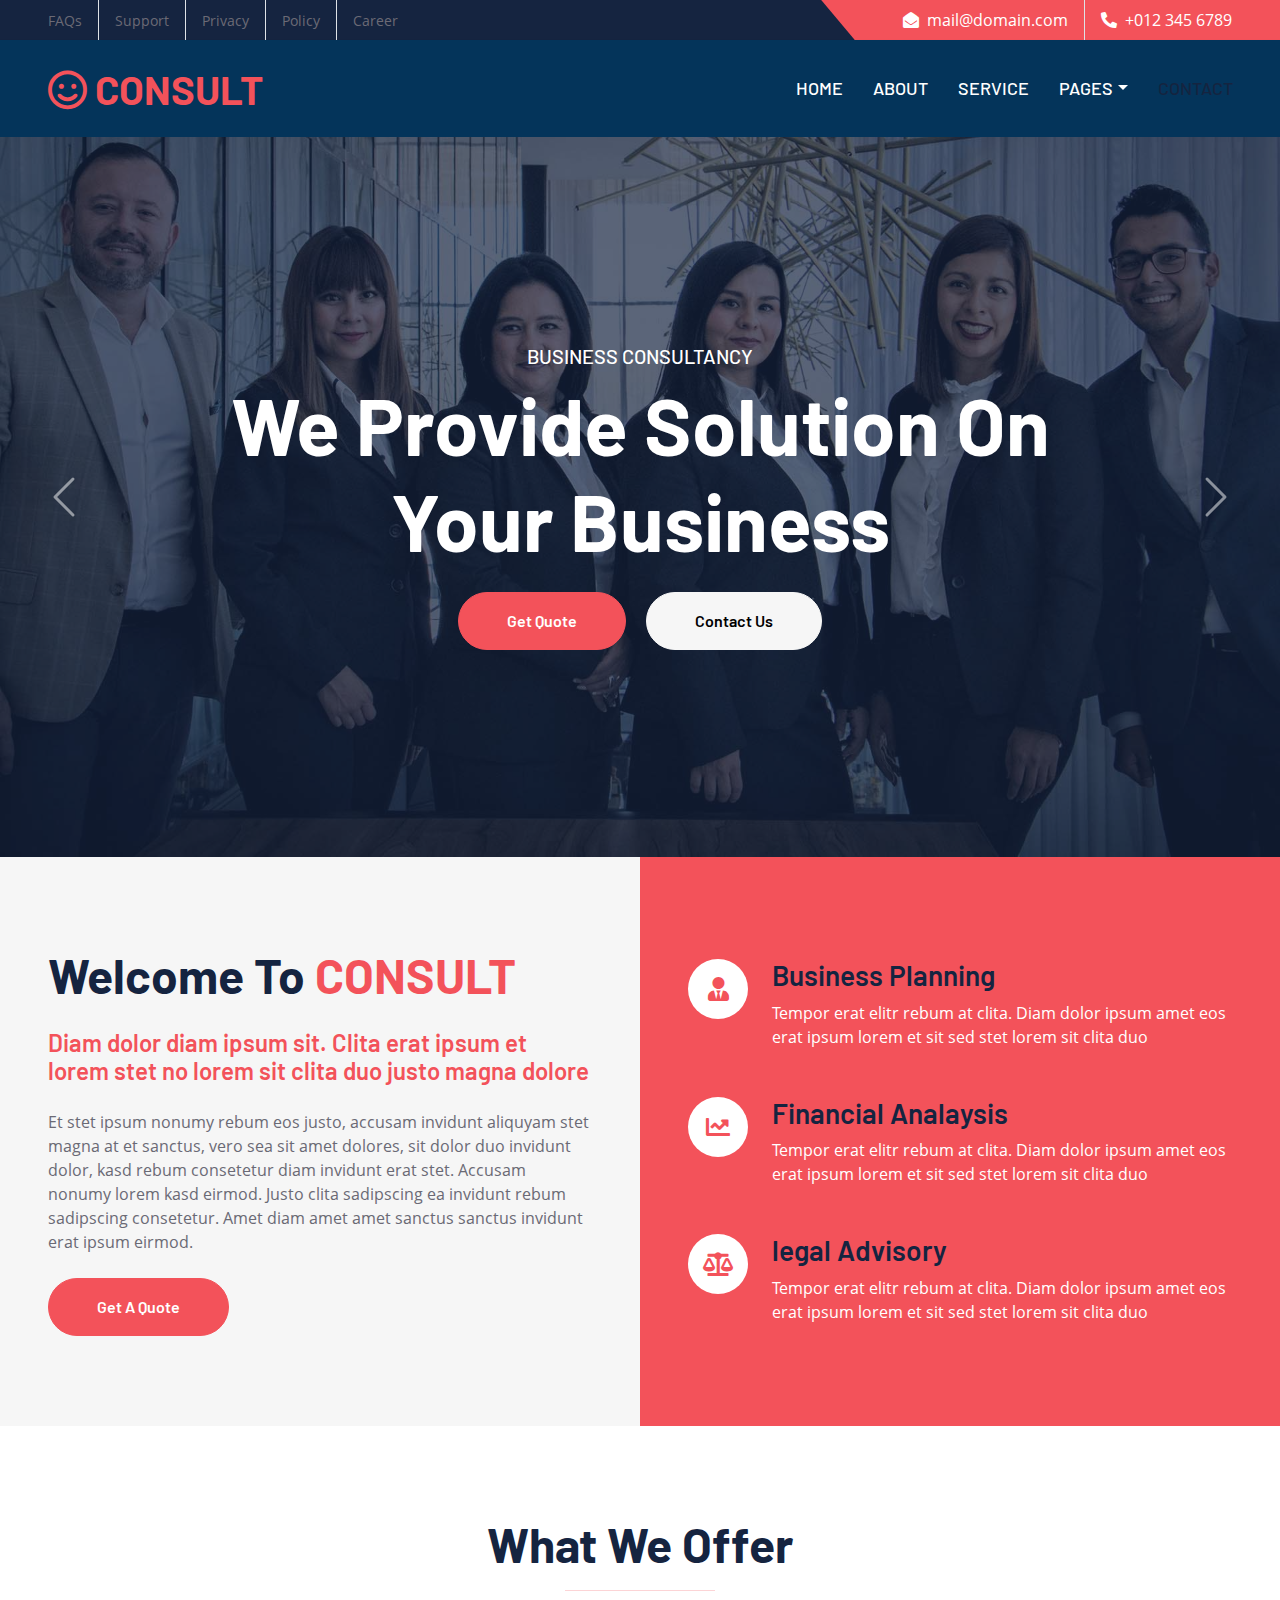
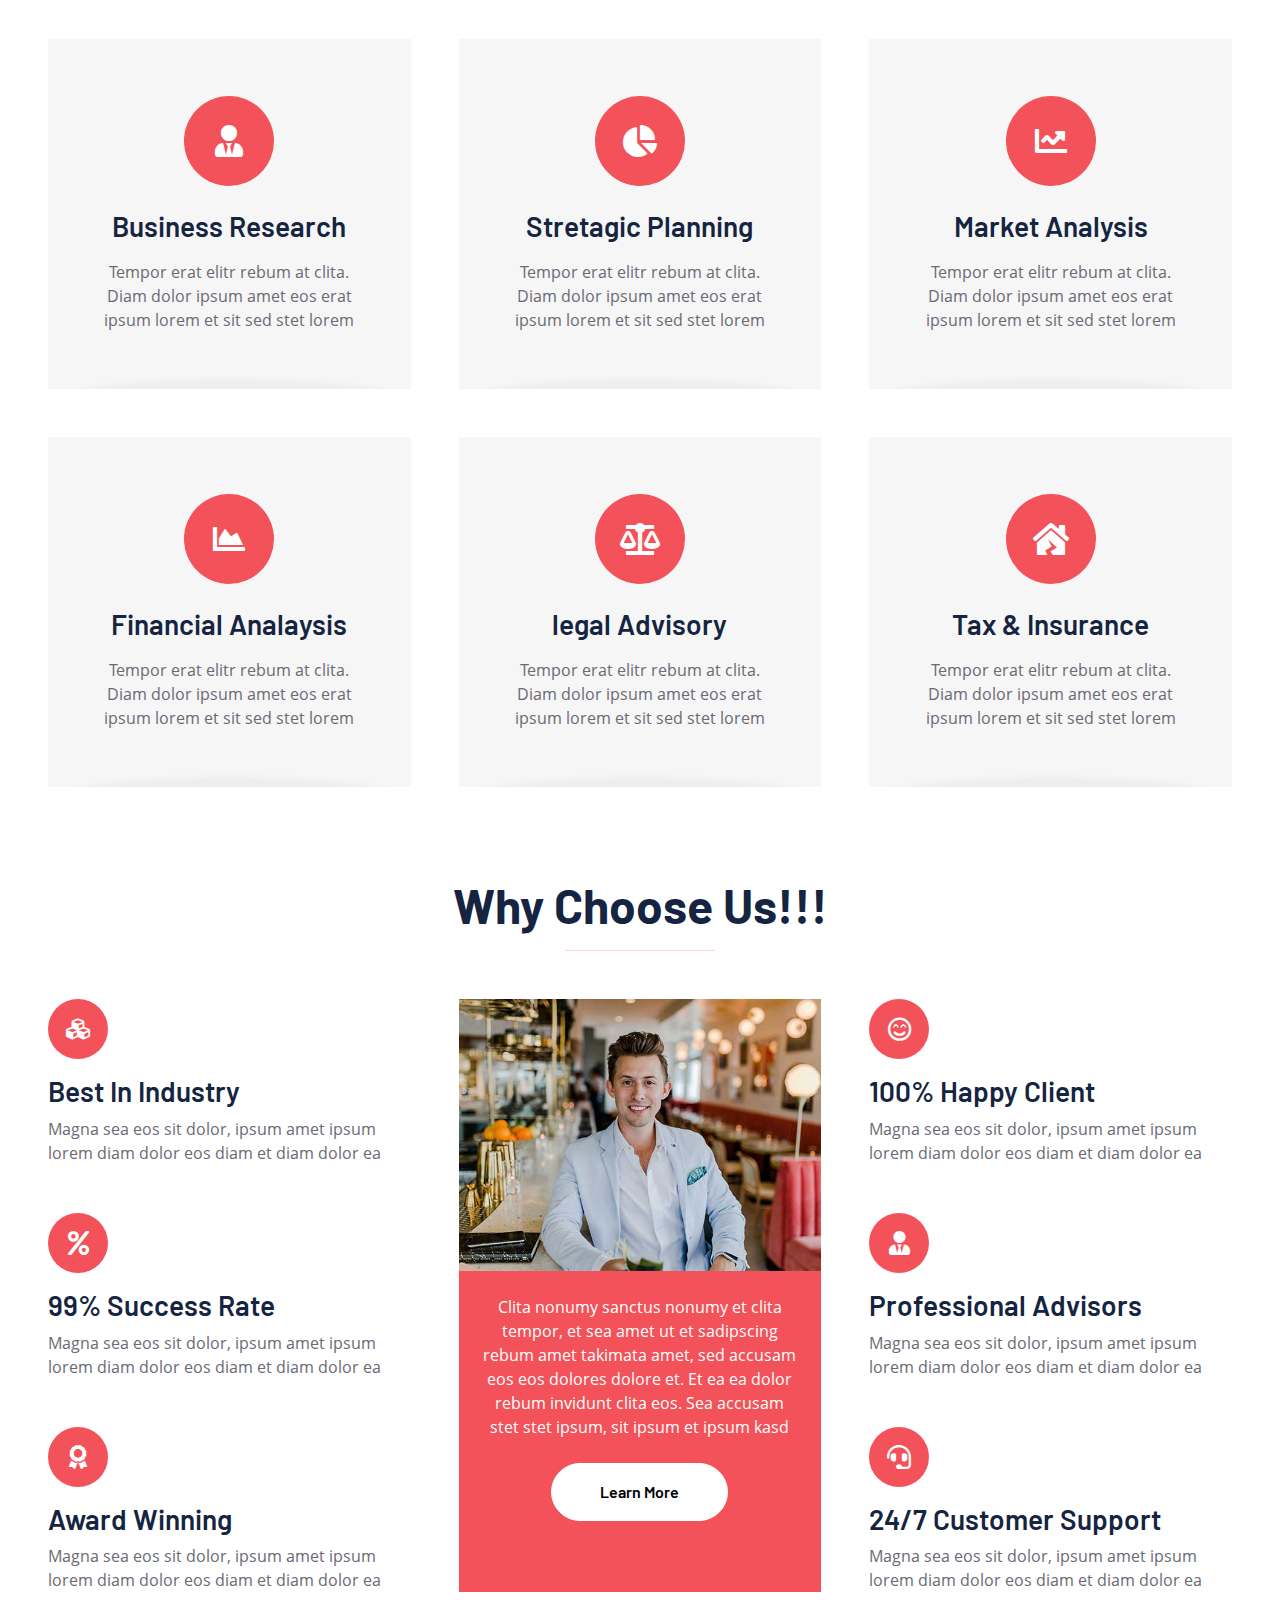
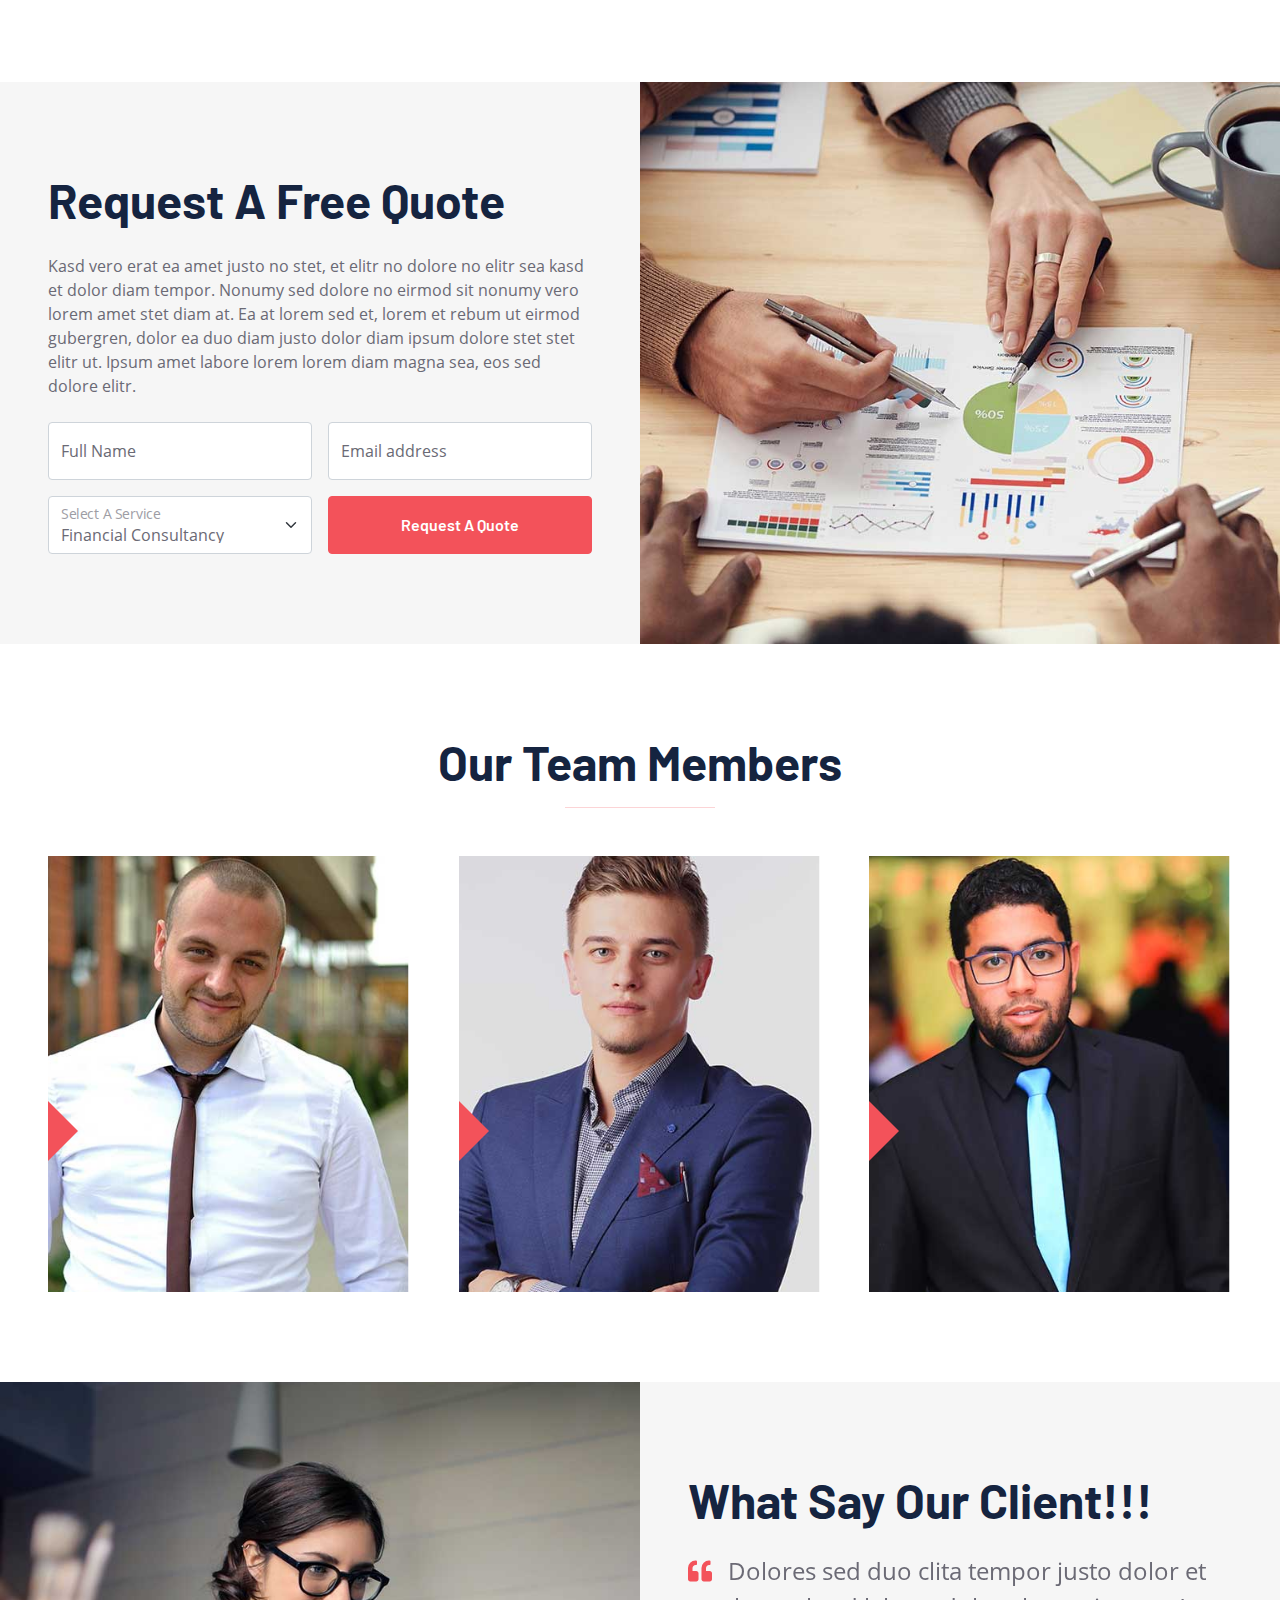
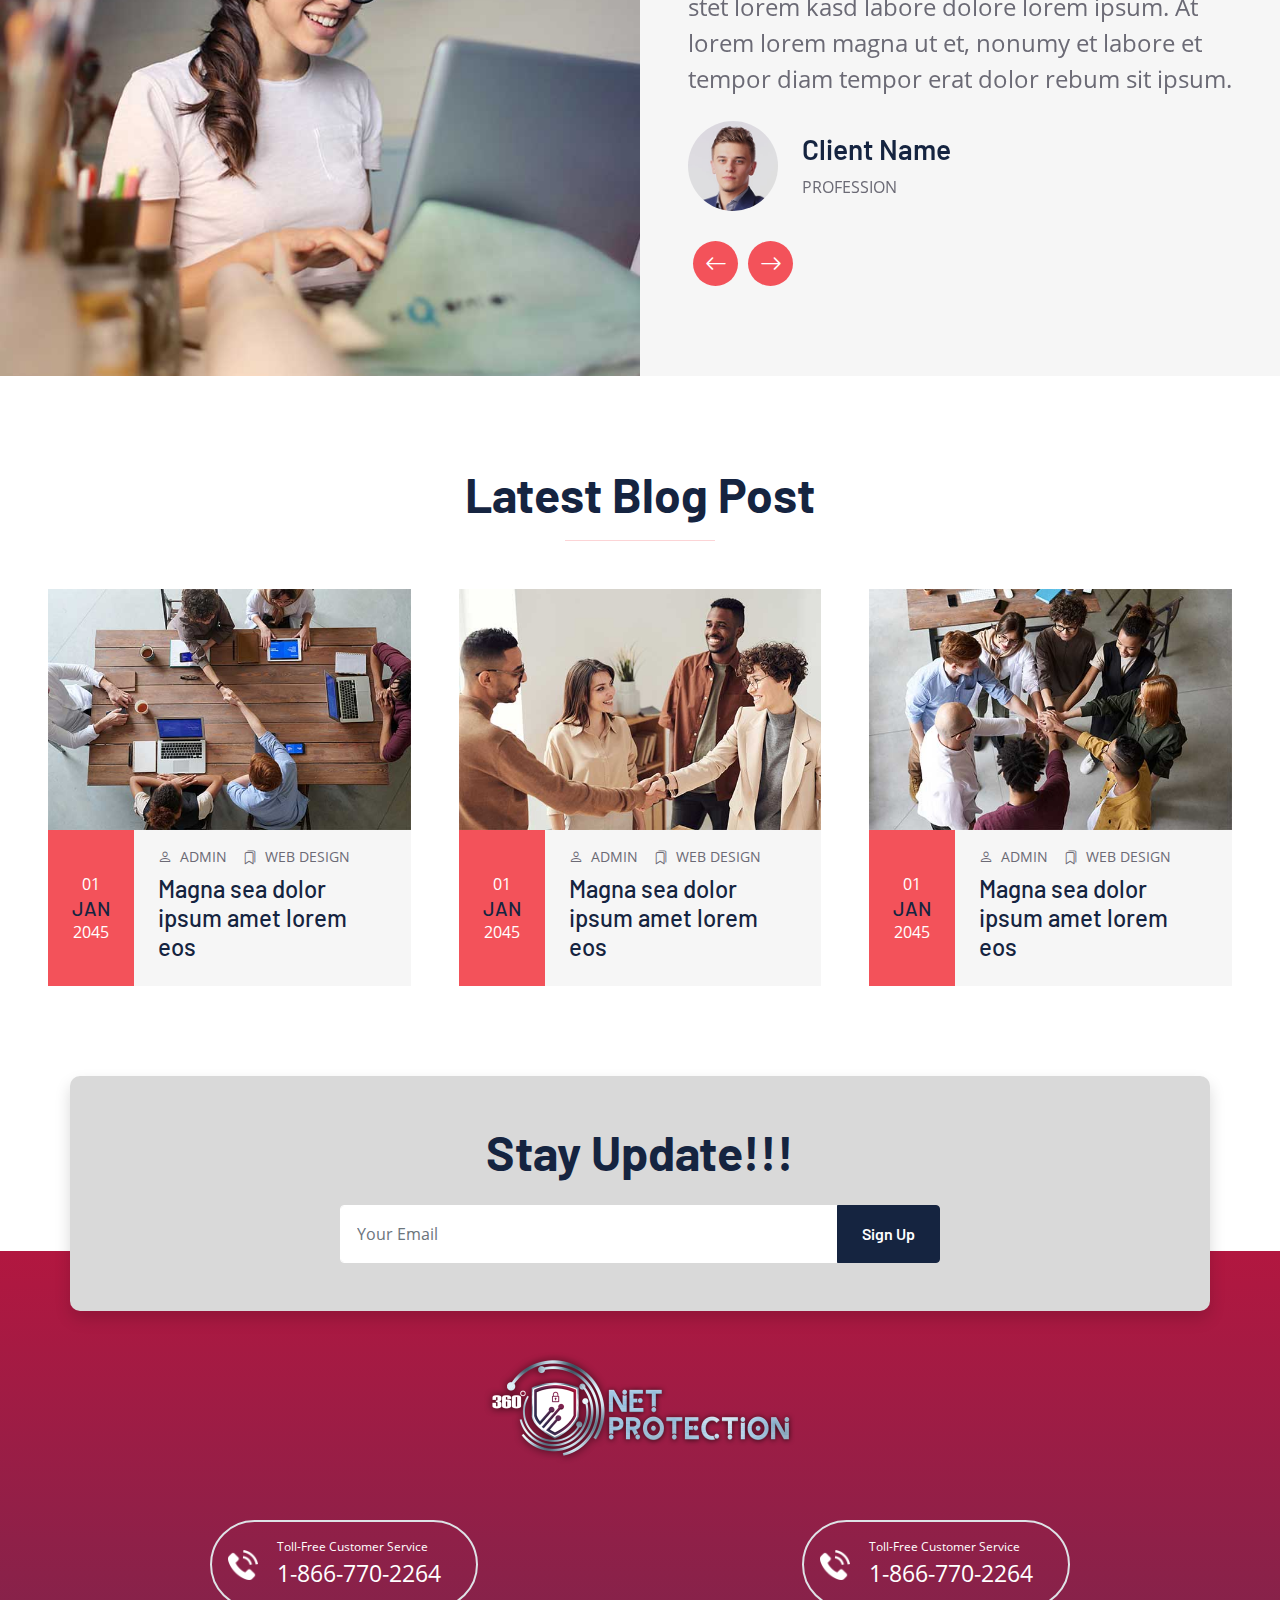
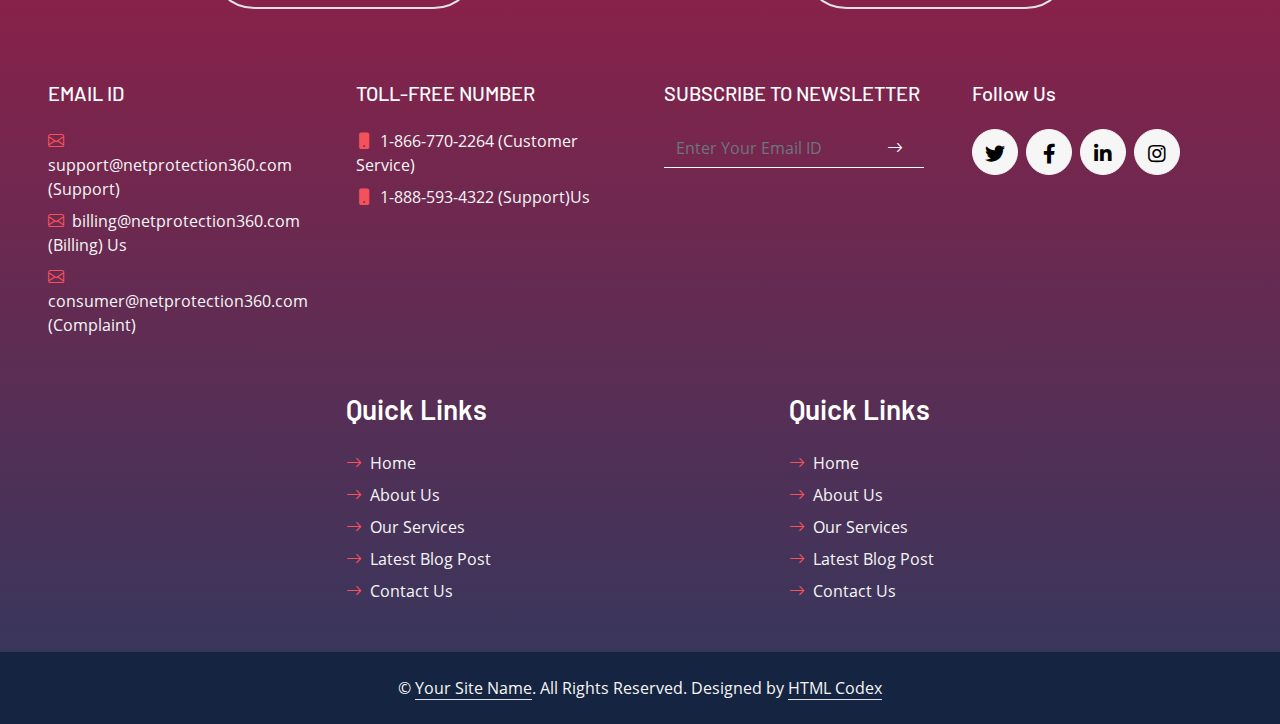
==== commit 60f4a365: "first footer commit" ====
--- a/index.html
+++ b/index.html
@@ -490,7 +490,7 @@
       </div>
     </div>
   </div>
-  <div class="container-fluid bg-primary text-secondary p-5">
+  <div class="container uppperfooter shadow text-secondary p-5">
     <div class="row g-5">
       <div class="col-12 text-center">
         <h1 class="display-5 mb-4">Stay Update!!!</h1>
@@ -503,49 +503,98 @@
       </div>
     </div>
   </div>
-  <div class="container-fluid bg-dark text-secondary p-5">
+  <div class="container-fluid footerarea text-secondary p-5">
     <div class="row g-5">
+      <div class="col-lg-12 text-center pb-4">
+        <img src="assets/img/360-logo.png" alt="360logo">
+        <div class="callbox d-flex justify-content-around pt-5">
+          <a href="#" class="d-flex border align-items-center p-3 rounded-pill border-2">
+            <div class="icon">
+              <img src="assets/img/telephone.png"  alt="call" width="30">
+            </div>
+            <div class="content text-white " style="padding: 0 19px">
+              <dd style="font-size: 12px; text-align: left;margin-bottom: 0px;">Toll-Free Customer Service</dd> 
+              <dl style="font-size:23px; margin-bottom: 0px;">1-866-770-2264</dl>
+            </div>
+          </a>
+          <a href="#" class="d-flex border align-items-center p-3 rounded-pill border-2">
+            <div class="icon">
+              <img src="assets/img/telephone.png"  alt="call" width="30">
+            </div>
+            <div class="content text-white " style="padding: 0 19px">
+              <dd style="font-size: 12px; text-align: left;margin-bottom: 0px;">Toll-Free Customer Service</dd> 
+              <dl style="font-size:23px; margin-bottom: 0px;">1-866-770-2264</dl>
+            </div>
+          </a>
+        </div>
+      </div>
       <div class="col-lg-3 col-md-6">
-        <h3 class="text-white mb-4">Quick Links</h3>
-        <div class="d-flex flex-column justify-content-start"><a class="text-secondary mb-2"
-            href="https://www.free-css.com/free-css-templates"><i
-              class="bi bi-arrow-right text-primary me-2"></i>Home</a> <a class="text-secondary mb-2"
-            href="https://www.free-css.com/free-css-templates"><i class="bi bi-arrow-right text-primary me-2"></i>About
-            Us</a> <a class="text-secondary mb-2" href="https://www.free-css.com/free-css-templates"><i
-              class="bi bi-arrow-right text-primary me-2"></i>Our Services</a> <a class="text-secondary mb-2"
-            href="https://www.free-css.com/free-css-templates"><i class="bi bi-arrow-right text-primary me-2"></i>Latest
-            Blog Post</a> <a class="text-secondary" href="https://www.free-css.com/free-css-templates"><i
-              class="bi bi-arrow-right text-primary me-2"></i>Contact Us</a></div>
+        <h5 class="text-white mb-4">EMAIL ID</h5>
+        <div class="d-flex flex-column justify-content-start">
+          <a class="text-secondary mb-2" href="mailto:support@netprotection360.com"><i class="bi bi-envelope text-primary me-2"></i>support@netprotection360.com (Support)</a> 
+          <a class="text-secondary mb-2" href="mailto:billing@netprotection360.com"><i class="bi bi-envelope text-primary me-2"></i>billing@netprotection360.com (Billing) Us</a> 
+          <a class="text-secondary mb-2" href="mailto:consumer@netprotection360.com"><i
+              class="bi bi-envelope text-primary me-2"></i>consumer@netprotection360.com (Complaint)</a> 
+          </div>
       </div>
       <div class="col-lg-3 col-md-6">
-        <h3 class="text-white mb-4">Popular Links</h3>
-        <div class="d-flex flex-column justify-content-start"><a class="text-secondary mb-2"
-            href="https://www.free-css.com/free-css-templates"><i
-              class="bi bi-arrow-right text-primary me-2"></i>Home</a> <a class="text-secondary mb-2"
-            href="https://www.free-css.com/free-css-templates"><i class="bi bi-arrow-right text-primary me-2"></i>About
-            Us</a> <a class="text-secondary mb-2" href="https://www.free-css.com/free-css-templates"><i
-              class="bi bi-arrow-right text-primary me-2"></i>Our Services</a> <a class="text-secondary mb-2"
-            href="https://www.free-css.com/free-css-templates"><i class="bi bi-arrow-right text-primary me-2"></i>Latest
-            Blog Post</a> <a class="text-secondary" href="https://www.free-css.com/free-css-templates"><i
-              class="bi bi-arrow-right text-primary me-2"></i>Contact Us</a></div>
+        <h5 class="text-white mb-4">TOLL-FREE NUMBER</h5>
+        <div class="d-flex flex-column justify-content-start">
+          <a class="text-secondary mb-2" href="tel:+918851285655"><i class="bi bi-phone-fill text-primary me-2"></i>1-866-770-2264 (Customer Service)</a>
+          <a class="text-secondary mb-2" href="tel:+918851285655"><i class="bi bi-phone-fill text-primary me-2"></i>1-888-593-4322 (Support)Us</a> 
+        </div>
       </div>
       <div class="col-lg-3 col-md-6">
-        <h3 class="text-white mb-4">Get In Touch</h3>
-        <p class="mb-2"><i class="bi bi-geo-alt text-primary me-2"></i>123 Street, New York, USA</p>
-        <p class="mb-2"><i class="bi bi-envelope-open text-primary me-2"></i>mail@domain.com</p>
-        <p class="mb-0"><i class="bi bi-telephone text-primary me-2"></i>+012 345 67890</p>
+        <h5 class="text-white mb-4">SUBSCRIBE TO NEWSLETTER</h5>
+        <form action="" class="Subscribeform">
+          <div class="input-group mb-3" style="border-bottom: 1px solid white;">
+            <input type="text" class="form-control border-0 text-light" placeholder="Enter Your Email ID" style="background-color: transparent; color: white !important;">
+            <div class="input-group-append">
+              <button class="btn " type="submit"><i class="bi bi-arrow-right text-light me-2"></i></button>  
+             </div>
+          </div>
+        </form>
       </div>
       <div class="col-lg-3 col-md-6">
-        <h3 class="text-white mb-4">Follow Us</h3>
-        <div class="d-flex"><a class="btn btn-lg btn-primary btn-lg-square rounded-circle me-2"
+        <h5 class="text-white mb-4">Follow Us</h5>
+        <div class="d-flex"><a class="btn btn-lg btn-secondary btn-lg-square rounded-circle me-2"
             href="https://www.free-css.com/free-css-templates"><i class="fab fa-twitter fw-normal"></i></a> <a
-            class="btn btn-lg btn-primary btn-lg-square rounded-circle me-2"
+            class="btn btn-lg btn-secondary btn-lg-square rounded-circle me-2"
             href="https://www.free-css.com/free-css-templates"><i class="fab fa-facebook-f fw-normal"></i></a> <a
-            class="btn btn-lg btn-primary btn-lg-square rounded-circle me-2"
+            class="btn btn-lg btn-secondary btn-lg-square rounded-circle me-2"
             href="https://www.free-css.com/free-css-templates"><i class="fab fa-linkedin-in fw-normal"></i></a> <a
-            class="btn btn-lg btn-primary btn-lg-square rounded-circle"
+            class="btn btn-lg btn-secondary btn-lg-square rounded-circle"
             href="https://www.free-css.com/free-css-templates"><i class="fab fa-instagram fw-normal"></i></a></div>
       </div>
+
+
+<div class="lowerlinks d-flex justify-content-evenly">
+  <div class="">
+    <h3 class="text-white mb-4">Quick Links</h3>
+    <div class="d-flex flex-column justify-content-start"><a class="text-secondary mb-2"
+        href="https://www.free-css.com/free-css-templates"><i
+          class="bi bi-arrow-right text-primary me-2"></i>Home</a> <a class="text-secondary mb-2"
+        href="https://www.free-css.com/free-css-templates"><i class="bi bi-arrow-right text-primary me-2"></i>About
+        Us</a> <a class="text-secondary mb-2" href="https://www.free-css.com/free-css-templates"><i
+          class="bi bi-arrow-right text-primary me-2"></i>Our Services</a> <a class="text-secondary mb-2"
+        href="https://www.free-css.com/free-css-templates"><i class="bi bi-arrow-right text-primary me-2"></i>Latest
+        Blog Post</a> <a class="text-secondary" href="https://www.free-css.com/free-css-templates"><i
+          class="bi bi-arrow-right text-primary me-2"></i>Contact Us</a></div>
+  </div>
+  <div class="">
+    <h3 class="text-white mb-4">Quick Links</h3>
+    <div class="d-flex flex-column justify-content-start"><a class="text-secondary mb-2"
+        href="https://www.free-css.com/free-css-templates"><i
+          class="bi bi-arrow-right text-primary me-2"></i>Home</a> <a class="text-secondary mb-2"
+        href="https://www.free-css.com/free-css-templates"><i class="bi bi-arrow-right text-primary me-2"></i>About
+        Us</a> <a class="text-secondary mb-2" href="https://www.free-css.com/free-css-templates"><i
+          class="bi bi-arrow-right text-primary me-2"></i>Our Services</a> <a class="text-secondary mb-2"
+        href="https://www.free-css.com/free-css-templates"><i class="bi bi-arrow-right text-primary me-2"></i>Latest
+        Blog Post</a> <a class="text-secondary" href="https://www.free-css.com/free-css-templates"><i
+          class="bi bi-arrow-right text-primary me-2"></i>Contact Us</a></div>
+  </div>
+</div>
+      
     </div>
   </div>
   <div class="container-fluid bg-dark text-secondary text-center border-top py-4 px-5"
@@ -563,11 +612,7 @@
   <script src="assets/js/waypoints.min.js"></script>
   <script src="assets/js/owl.carousel.min.js"></script>
   <script src="assets/js/main.js"></script>
-  <div id="freecssfooter">
-    <div id="fcssholder">
-      <div id="bsap_2365" class="bsarocks bsap_b893e54e42ad5b76e7b252f59be18e67"></div>
-    </div>
-  </div>
+ 
   <script type="text/javascript">
     var gaProperty = 'UA-120201777-1'; var disableStr = 'ga-disable-' + gaProperty; if (document.cookie.indexOf(disableStr + '=true') > -1) { window[disableStr] = true; }
     function gaOptout() { document.cookie = disableStr + '=true; expires=Thu, 31 Dec 2045 23:59:59 UTC; path=/'; window[disableStr] = true; alert('Google Tracking has been deactivated'); }
--- a/assets/css/style.css
+++ b/assets/css/style.css
@@ -1 +1,312 @@
-@font-face{font-family:Barlow;font-style:normal;font-weight:500;src:local("Barlow Medium"),local("Barlow-Medium"),url("fonts/Barlow-Medium.woff2") format("woff2")}@font-face{font-family:Barlow;font-style:normal;font-weight:600;src:local("Barlow SemiBold"),local("Barlow-SemiBold"),url("fonts/Barlow-SemiBold.woff2") format("woff2")}@font-face{font-family:Barlow;font-style:normal;font-weight:700;src:local("Barlow Bold"),local("Barlow-Bold"),url("fonts/Barlow-Bold.woff2") format("woff2")}@font-face{font-family:"Open Sans";font-style:normal;font-weight:400;src:local("Open Sans"),url("fonts/OpenSans-Regular.woff2") format("woff2")}@font-face{font-family:"Open Sans";font-style:normal;font-weight:600;src:local("Open Sans Semibold"),url("fonts/OpenSans-Semibold.woff2") format("woff2")}:root{--primary:#F3525A;--secondary:#F6F6F6;--light:#FFFFFF;--dark:#152440}.font-weight-bold,h1,h2{font-weight:700!important}.font-weight-semi-bold,h3,h4{font-weight:600!important}.font-weight-medium,h5,h6{font-weight:500!important}.pt-6{padding-top:90px}.pb-6{padding-bottom:90px}.py-6{padding-top:90px;padding-bottom:90px}.btn{font-family:Barlow,sans-serif;font-weight:600;transition:.5s}.btn-primary{color:#fff}.btn-square{width:36px;height:36px}.btn-sm-square{width:28px;height:28px}.btn-lg-square{width:46px;height:46px}.btn-lg-square,.btn-sm-square,.btn-square{padding-left:0;padding-right:0;text-align:center}.back-to-top{position:fixed;display:none;right:45px;bottom:45px;z-index:99}.top-shape::before{position:absolute;content:"";width:35px;height:100%;top:0;left:-17px;background:var(--primary);transform:skew(40deg)}.navbar-light .navbar-nav .nav-link{font-family:Barlow,sans-serif;padding:35px 15px;font-size:18px;text-transform:uppercase;color:var(--dark);outline:0;transition:.5s}.sticky-top.navbar-light .navbar-nav .nav-link{padding:20px 15px}.navbar-light .navbar-nav .nav-link.active,.navbar-light .navbar-nav .nav-link:hover{color:var(--primary)}@media (max-width:991.98px){.navbar-light .navbar-nav .nav-link{padding:10px 0}}.carousel-caption{top:0;left:0;right:0;bottom:0;background:rgba(21,36,64,.7);z-index:1}@media (max-width:576px){.carousel-caption h5{font-size:14px;font-weight:500!important}.carousel-caption h1{font-size:30px;font-weight:600!important}}.carousel-control-next,.carousel-control-prev{width:10%}.carousel-control-next-icon,.carousel-control-prev-icon{width:3rem;height:3rem}.service-item{position:relative;overflow:hidden;height:350px;display:flex;flex-direction:column;align-items:center;justify-content:center;transition:.3s}.service-item::after{position:absolute;content:"";width:100%;height:50px;bottom:-50px;left:0;background:var(--light);border-radius:100% 100% 0 0;box-shadow:0 -10px 5px #eee;transition:.5s}.service-item:hover::after{bottom:-25px}.service-item p{transition:.3s}.service-item:hover p{margin-bottom:25px!important}.team-item img{transform:scale(1.15);margin-left:-30px;transition:.5s}.team-item:hover img{margin-left:0}.team-item .team-text{left:-100%;transition:.5s}.team-item .team-text::after{position:absolute;content:"";width:0;height:0;top:50%;right:-60px;margin-top:-30px;border:30px solid;border-color:transparent transparent transparent var(--primary)}.team-item:hover .team-text{left:0}.testimonial-carousel .owl-nav{margin-top:30px;display:flex;justify-content:start}.testimonial-carousel .owl-nav .owl-next,.testimonial-carousel .owl-nav .owl-prev{position:relative;margin:0 5px;width:45px;height:45px;display:flex;align-items:center;justify-content:center;color:#fff;background:var(--primary);font-size:22px;border-radius:45px;transition:.5s}.testimonial-carousel .owl-nav .owl-next:hover,.testimonial-carousel .owl-nav .owl-prev:hover{color:var(--dark)}.testimonial-carousel .owl-item img{width:90px;height:90px}.blog-item img{transition:.5s}.blog-item:hover img{transform:scale(1.1)}+@font-face {
+    font-family: Barlow;
+    font-style: normal;
+    font-weight: 500;
+    src: local("Barlow Medium"), local("Barlow-Medium"), url("fonts/Barlow-Medium.woff2") format("woff2")
+}
+
+@font-face {
+    font-family: Barlow;
+    font-style: normal;
+    font-weight: 600;
+    src: local("Barlow SemiBold"), local("Barlow-SemiBold"), url("fonts/Barlow-SemiBold.woff2") format("woff2")
+}
+
+@font-face {
+    font-family: Barlow;
+    font-style: normal;
+    font-weight: 700;
+    src: local("Barlow Bold"), local("Barlow-Bold"), url("fonts/Barlow-Bold.woff2") format("woff2")
+}
+
+@font-face {
+    font-family: "Open Sans";
+    font-style: normal;
+    font-weight: 400;
+    src: local("Open Sans"), url("fonts/OpenSans-Regular.woff2") format("woff2")
+}
+
+@font-face {
+    font-family: "Open Sans";
+    font-style: normal;
+    font-weight: 600;
+    src: local("Open Sans Semibold"), url("fonts/OpenSans-Semibold.woff2") format("woff2")
+}
+
+:root {
+    --primary: #F3525A;
+    --secondary: #F6F6F6;
+    --light: #FFFFFF;
+    --dark: #152440
+}
+
+.font-weight-bold,
+h1,
+h2 {
+    font-weight: 700 !important
+}
+
+.font-weight-semi-bold,
+h3,
+h4 {
+    font-weight: 600 !important
+}
+
+.font-weight-medium,
+h5,
+h6 {
+    font-weight: 500 !important
+}
+
+.pt-6 {
+    padding-top: 90px
+}
+
+.pb-6 {
+    padding-bottom: 90px
+}
+
+.py-6 {
+    padding-top: 90px;
+    padding-bottom: 90px
+}
+
+.btn {
+    font-family: Barlow, sans-serif;
+    font-weight: 600;
+    transition: .5s
+}
+
+.btn-primary {
+    color: #fff
+}
+
+.btn-square {
+    width: 36px;
+    height: 36px
+}
+
+.btn-sm-square {
+    width: 28px;
+    height: 28px
+}
+
+.btn-lg-square {
+    width: 46px;
+    height: 46px
+}
+
+.btn-lg-square,
+.btn-sm-square,
+.btn-square {
+    padding-left: 0;
+    padding-right: 0;
+    text-align: center
+}
+
+.back-to-top {
+    position: fixed;
+    display: none;
+    right: 45px;
+    bottom: 45px;
+    z-index: 99
+}
+
+.top-shape::before {
+    position: absolute;
+    content: "";
+    width: 35px;
+    height: 100%;
+    top: 0;
+    left: -17px;
+    background: var(--primary);
+    transform: skew(40deg)
+}
+
+.navbar-light .navbar-nav .nav-link {
+    font-family: Barlow, sans-serif;
+    padding: 35px 15px;
+    font-size: 18px;
+    text-transform: uppercase;
+    color: var(--dark);
+    outline: 0;
+    transition: .5s
+}
+
+.sticky-top.navbar-light .navbar-nav .nav-link {
+    padding: 20px 15px
+}
+
+.navbar-light .navbar-nav .nav-link.active,
+.navbar-light .navbar-nav .nav-link:hover {
+    color: var(--primary)
+}
+
+@media (max-width:991.98px) {
+    .navbar-light .navbar-nav .nav-link {
+        padding: 10px 0
+    }
+}
+
+.carousel-caption {
+    top: 0;
+    left: 0;
+    right: 0;
+    bottom: 0;
+    background: rgba(21, 36, 64, .7);
+    z-index: 1
+}
+
+@media (max-width:576px) {
+    .carousel-caption h5 {
+        font-size: 14px;
+        font-weight: 500 !important
+    }
+
+    .carousel-caption h1 {
+        font-size: 30px;
+        font-weight: 600 !important
+    }
+}
+
+.carousel-control-next,
+.carousel-control-prev {
+    width: 10%
+}
+
+.carousel-control-next-icon,
+.carousel-control-prev-icon {
+    width: 3rem;
+    height: 3rem
+}
+
+.service-item {
+    position: relative;
+    overflow: hidden;
+    height: 350px;
+    display: flex;
+    flex-direction: column;
+    align-items: center;
+    justify-content: center;
+    transition: .3s
+}
+
+.service-item::after {
+    position: absolute;
+    content: "";
+    width: 100%;
+    height: 50px;
+    bottom: -50px;
+    left: 0;
+    background: var(--light);
+    border-radius: 100% 100% 0 0;
+    box-shadow: 0 -10px 5px #eee;
+    transition: .5s
+}
+
+.service-item:hover::after {
+    bottom: -25px
+}
+
+.service-item p {
+    transition: .3s
+}
+
+.service-item:hover p {
+    margin-bottom: 25px !important
+}
+
+.team-item img {
+    transform: scale(1.15);
+    margin-left: -30px;
+    transition: .5s
+}
+
+.team-item:hover img {
+    margin-left: 0
+}
+
+.team-item .team-text {
+    left: -100%;
+    transition: .5s
+}
+
+.team-item .team-text::after {
+    position: absolute;
+    content: "";
+    width: 0;
+    height: 0;
+    top: 50%;
+    right: -60px;
+    margin-top: -30px;
+    border: 30px solid;
+    border-color: transparent transparent transparent var(--primary)
+}
+
+.team-item:hover .team-text {
+    left: 0
+}
+
+.testimonial-carousel .owl-nav {
+    margin-top: 30px;
+    display: flex;
+    justify-content: start
+}
+
+.testimonial-carousel .owl-nav .owl-next,
+.testimonial-carousel .owl-nav .owl-prev {
+    position: relative;
+    margin: 0 5px;
+    width: 45px;
+    height: 45px;
+    display: flex;
+    align-items: center;
+    justify-content: center;
+    color: #fff;
+    background: var(--primary);
+    font-size: 22px;
+    border-radius: 45px;
+    transition: .5s
+}
+
+.testimonial-carousel .owl-nav .owl-next:hover,
+.testimonial-carousel .owl-nav .owl-prev:hover {
+    color: var(--dark)
+}
+
+.testimonial-carousel .owl-item img {
+    width: 90px;
+    height: 90px
+}
+
+.blog-item img {
+    transition: .5s
+}
+
+.blog-item:hover img {
+    transform: scale(1.1)
+}
+
+.uppperfooter{
+    background-color: #D9D9D9;
+    margin-bottom: -60px;
+    z-index: 999;
+    position: relative;
+    border-radius: 10px;
+}
+.footerarea{
+    background-image: linear-gradient(#B21740, #39365C);
+    padding-top: 100px!important;
+}
+.Subscribeform::placeholder {
+        color: rgb(255, 255, 255);
+        opacity: 1; /* Firefox */
+      }
+      
+.Subscribeform:-ms-input-placeholder { /* Internet Explorer 10-11 */
+       color: rgb(255, 255, 255);
+      }
+      
+.Subscribeform::-ms-input-placeholder { /* Microsoft Edge */
+        color: rgb(255, 255, 255);
+      }
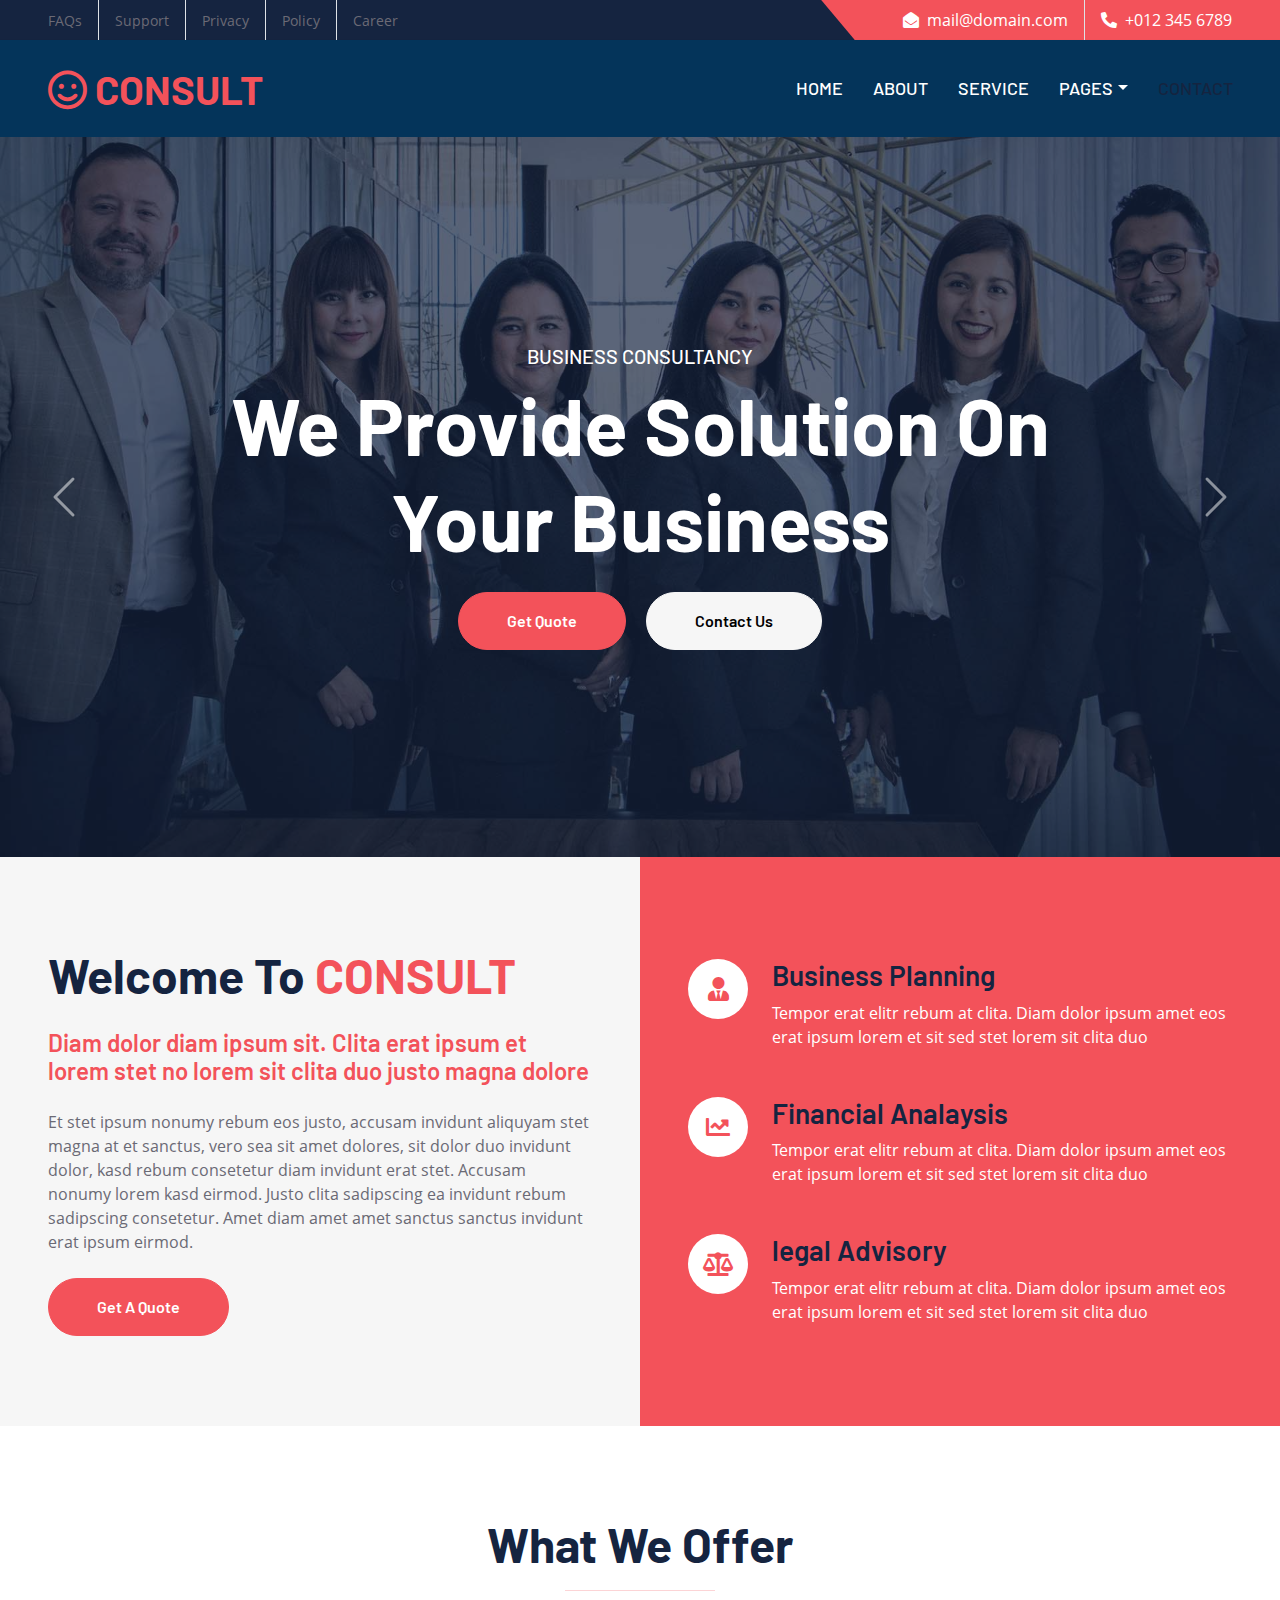
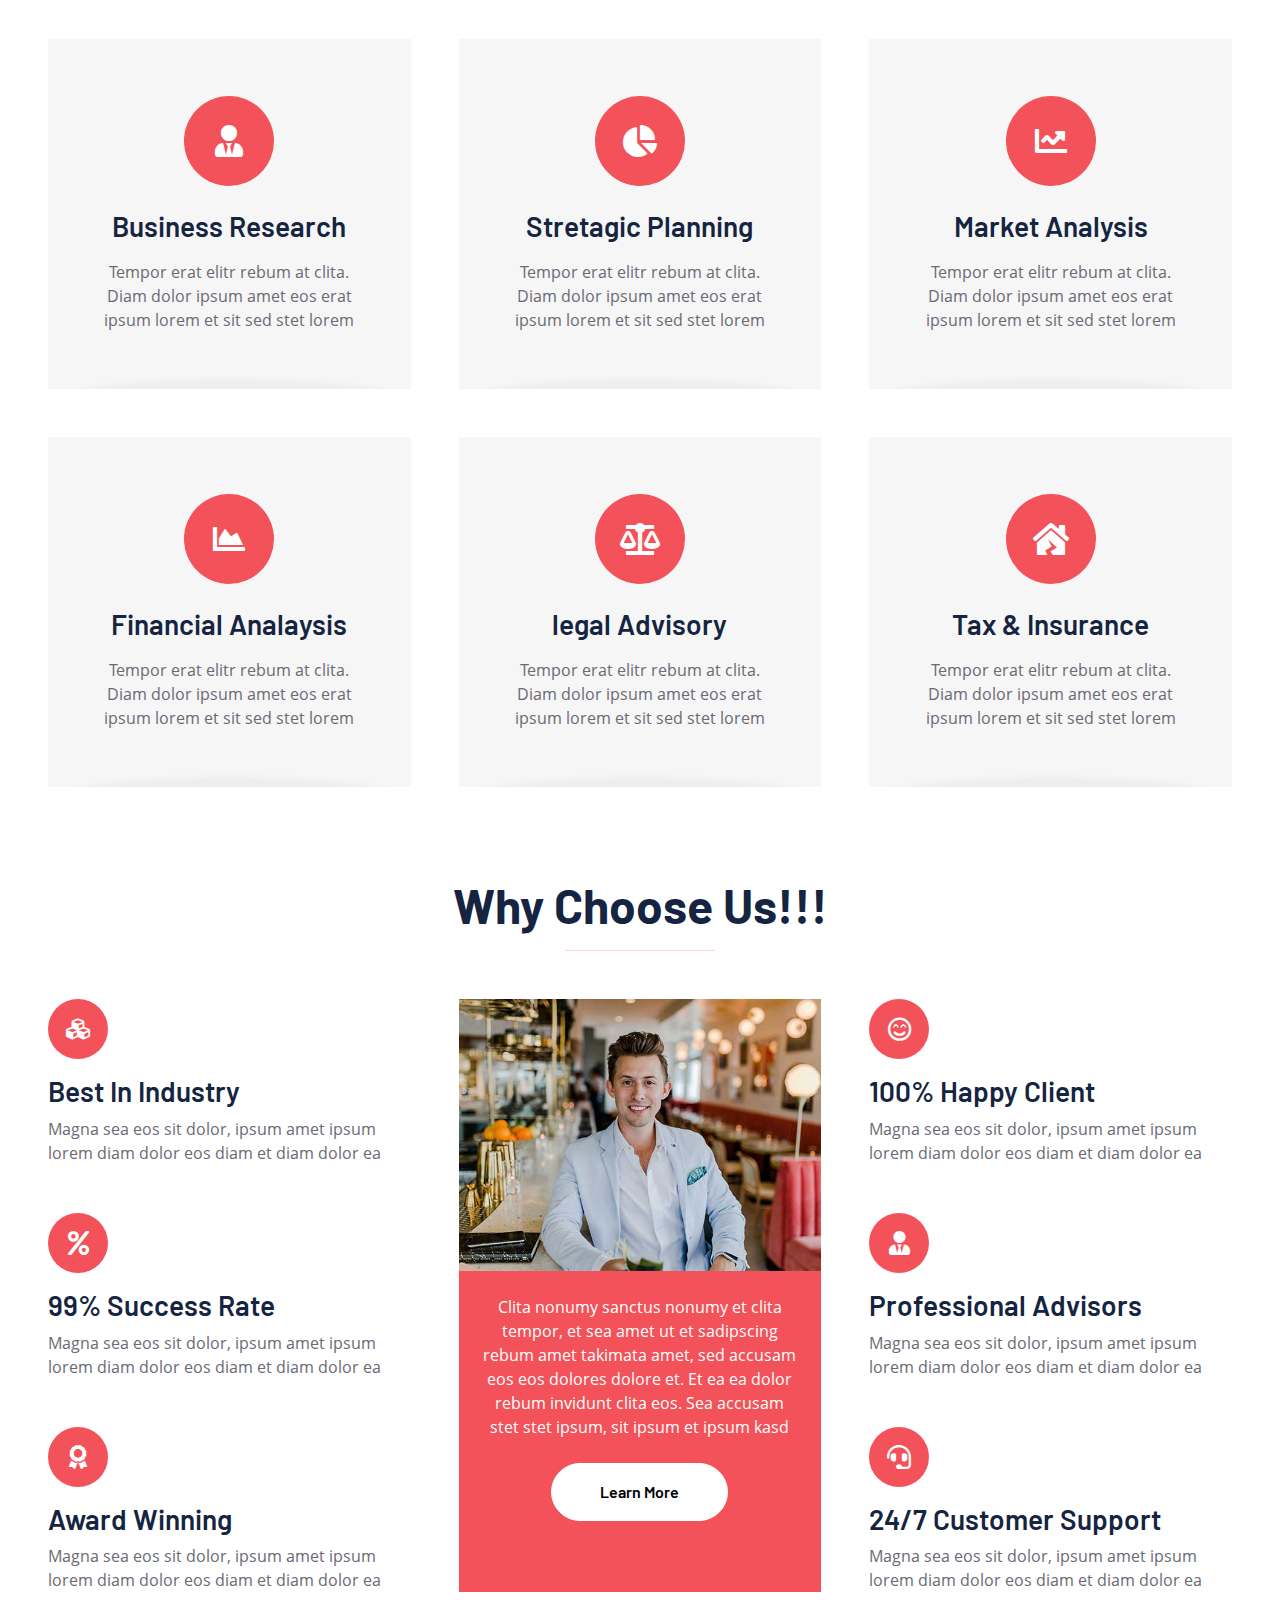
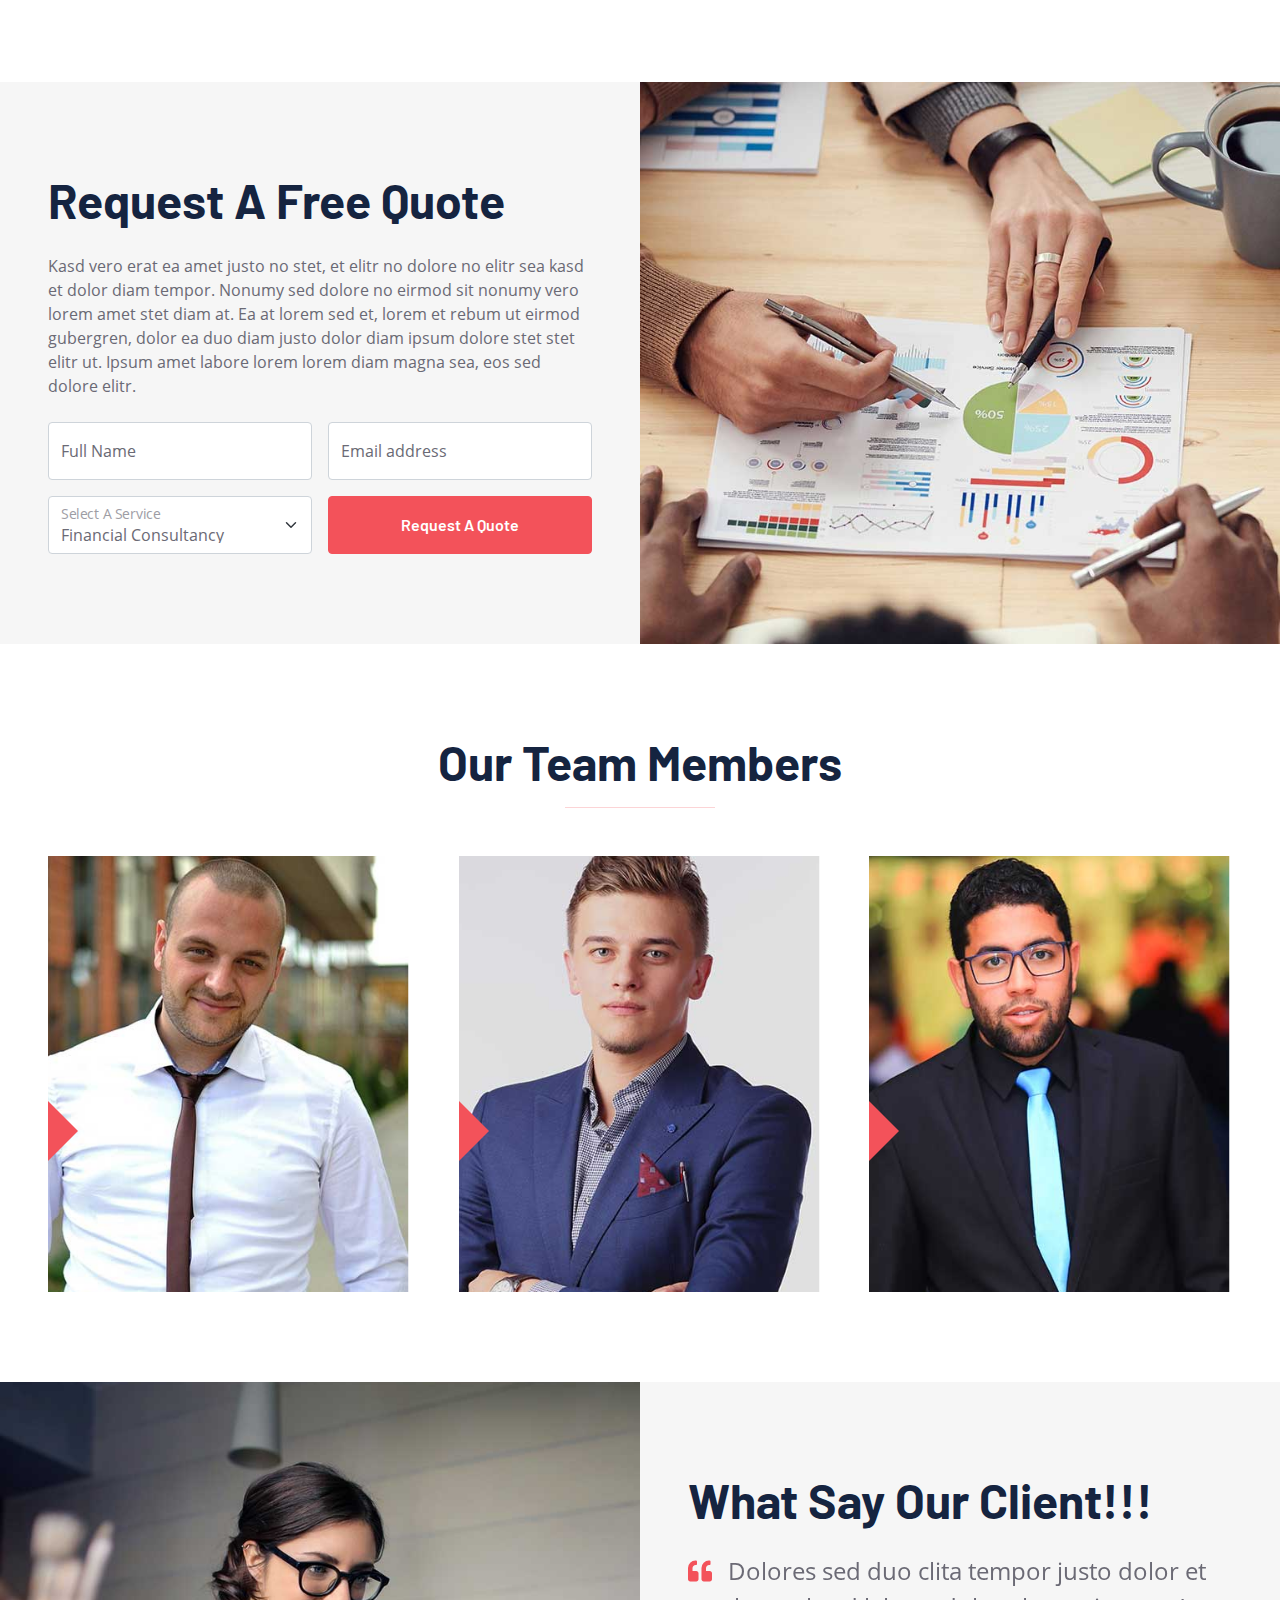
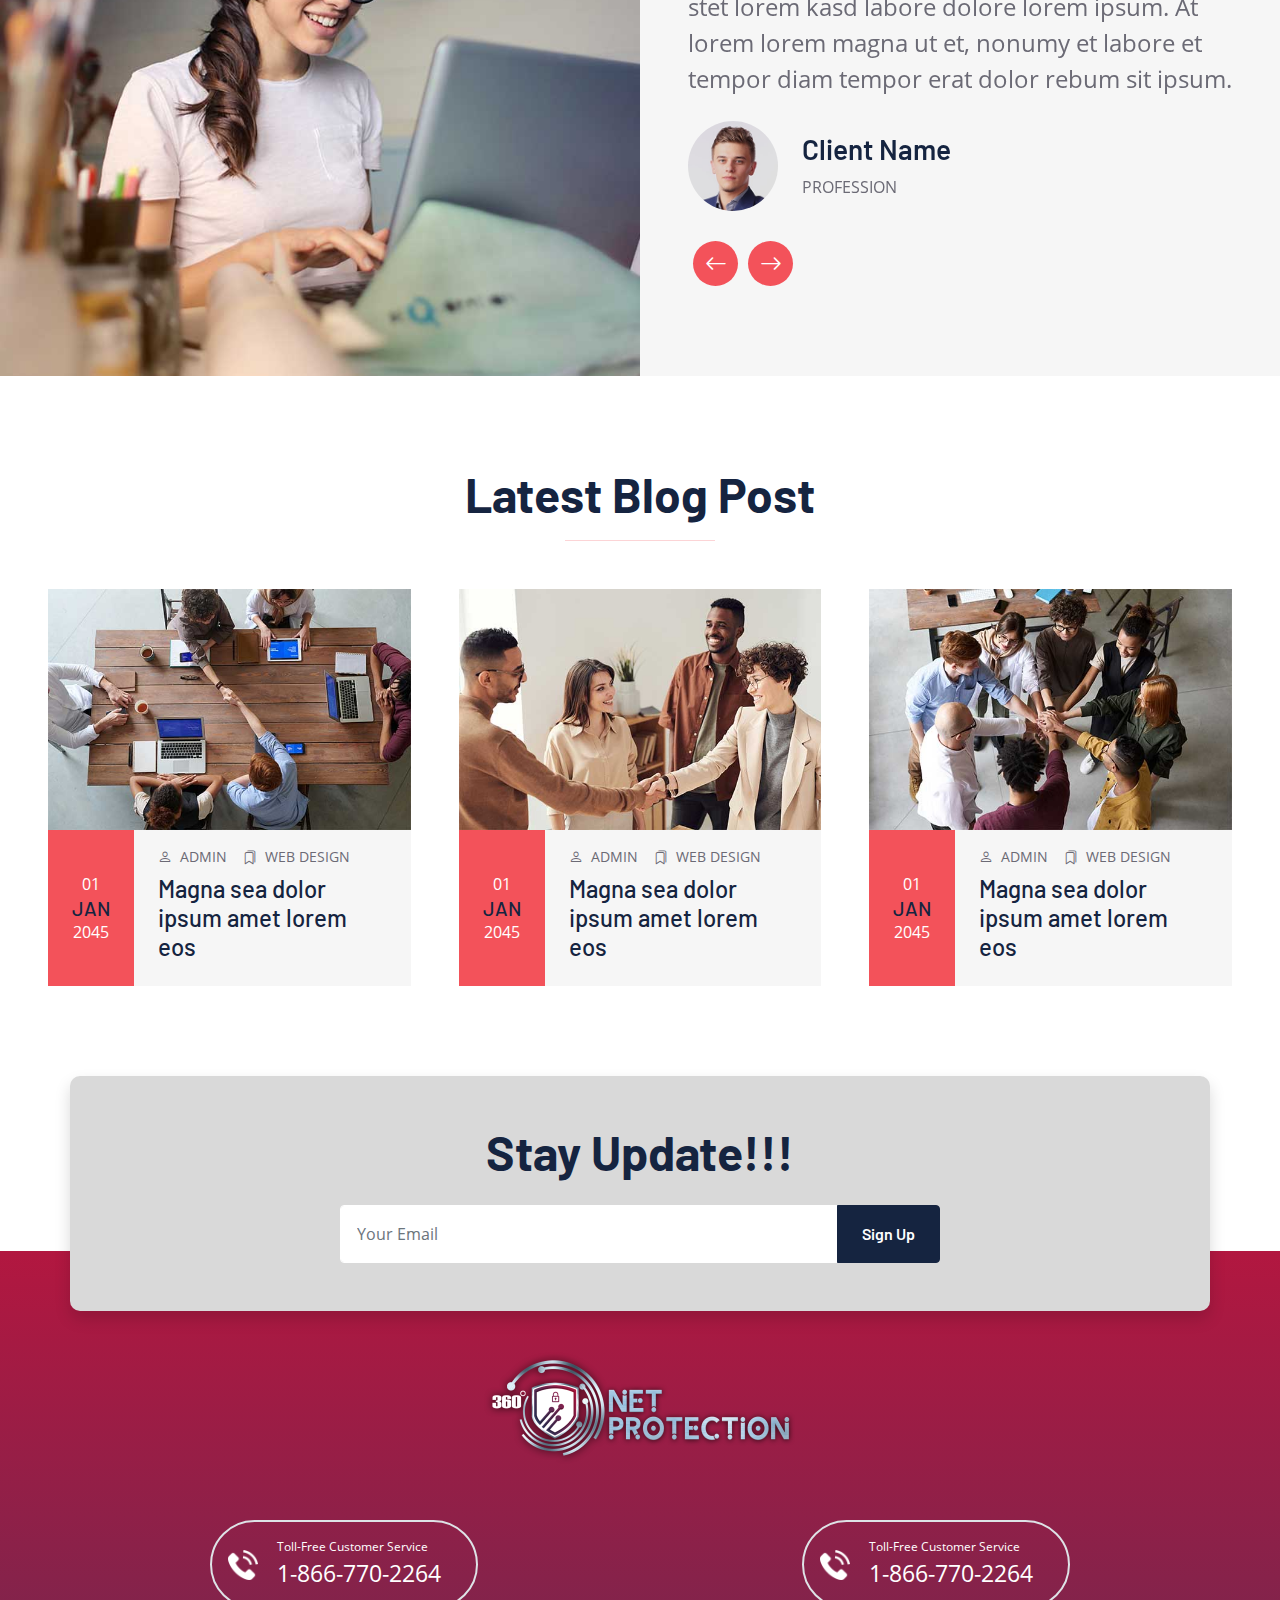
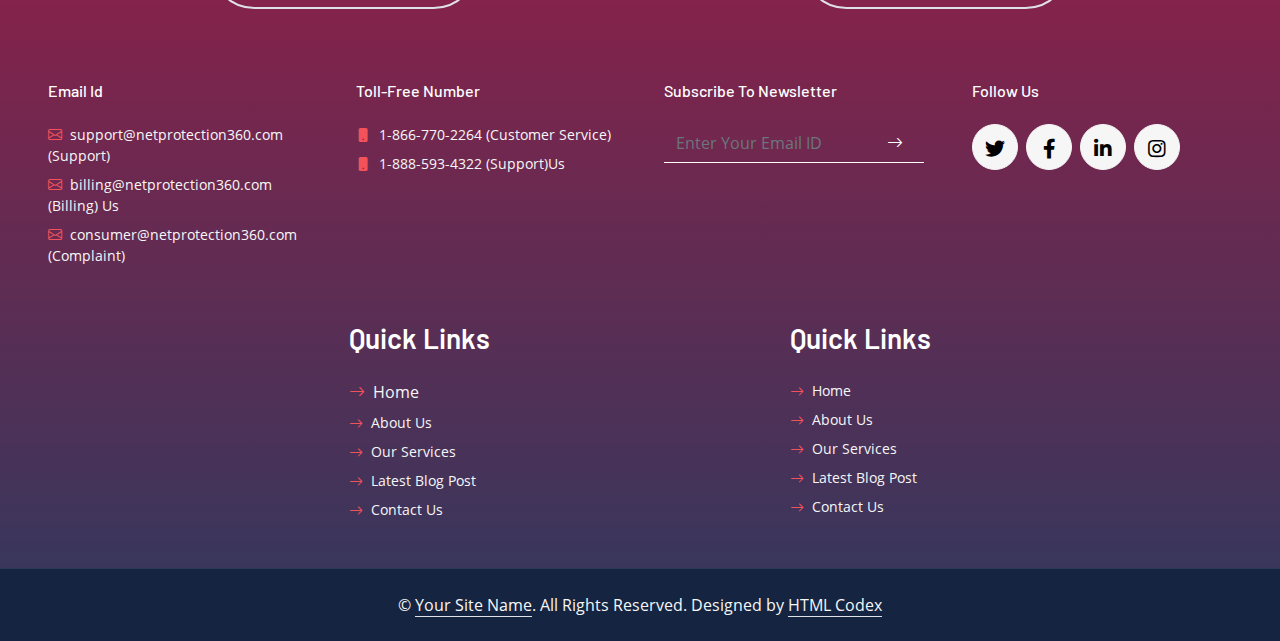
==== commit a553bb0f: "testing" ====
--- a/index.html
+++ b/index.html
@@ -529,23 +529,22 @@
         </div>
       </div>
       <div class="col-lg-3 col-md-6">
-        <h5 class="text-white mb-4">EMAIL ID</h5>
+        <h5 class="text-white mb-4" style="font-size: 16px;">Email Id</h5>
         <div class="d-flex flex-column justify-content-start">
-          <a class="text-secondary mb-2" href="mailto:support@netprotection360.com"><i class="bi bi-envelope text-primary me-2"></i>support@netprotection360.com (Support)</a> 
-          <a class="text-secondary mb-2" href="mailto:billing@netprotection360.com"><i class="bi bi-envelope text-primary me-2"></i>billing@netprotection360.com (Billing) Us</a> 
-          <a class="text-secondary mb-2" href="mailto:consumer@netprotection360.com"><i
-              class="bi bi-envelope text-primary me-2"></i>consumer@netprotection360.com (Complaint)</a> 
+          <a class="text-secondary mb-2" href="mailto:support@netprotection360.com" style="font-size: 14px;"><i class="bi bi-envelope text-primary me-2"></i>support@netprotection360.com (Support)</a> 
+          <a class="text-secondary mb-2" href="mailto:billing@netprotection360.com" style="font-size: 14px;"><i class="bi bi-envelope text-primary me-2"></i>billing@netprotection360.com (Billing) Us</a> 
+          <a class="text-secondary mb-2" href="mailto:consumer@netprotection360.com" style="font-size: 14px;"><i class="bi bi-envelope text-primary me-2"></i>consumer@netprotection360.com (Complaint)</a> 
           </div>
       </div>
       <div class="col-lg-3 col-md-6">
-        <h5 class="text-white mb-4">TOLL-FREE NUMBER</h5>
+        <h5 class="text-white mb-4" style="font-size: 16px;">Toll-Free Number</h5>
         <div class="d-flex flex-column justify-content-start">
-          <a class="text-secondary mb-2" href="tel:+918851285655"><i class="bi bi-phone-fill text-primary me-2"></i>1-866-770-2264 (Customer Service)</a>
-          <a class="text-secondary mb-2" href="tel:+918851285655"><i class="bi bi-phone-fill text-primary me-2"></i>1-888-593-4322 (Support)Us</a> 
+          <a class="text-secondary mb-2" href="tel:+918851285655" style="font-size: 14px;"><i class="bi bi-phone-fill text-primary me-2"></i>1-866-770-2264 (Customer Service)</a>
+          <a class="text-secondary mb-2" href="tel:+918851285655" style="font-size: 14px;"><i class="bi bi-phone-fill text-primary me-2"></i>1-888-593-4322 (Support)Us</a> 
         </div>
       </div>
       <div class="col-lg-3 col-md-6">
-        <h5 class="text-white mb-4">SUBSCRIBE TO NEWSLETTER</h5>
+        <h5 class="text-white mb-4" style="font-size: 16px;">Subscribe To Newsletter</h5>
         <form action="" class="Subscribeform">
           <div class="input-group mb-3" style="border-bottom: 1px solid white;">
             <input type="text" class="form-control border-0 text-light" placeholder="Enter Your Email ID" style="background-color: transparent; color: white !important;">
@@ -556,7 +555,7 @@
         </form>
       </div>
       <div class="col-lg-3 col-md-6">
-        <h5 class="text-white mb-4">Follow Us</h5>
+        <h5 class="text-white mb-4" style="font-size: 16px;">Follow Us</h5>
         <div class="d-flex"><a class="btn btn-lg btn-secondary btn-lg-square rounded-circle me-2"
             href="https://www.free-css.com/free-css-templates"><i class="fab fa-twitter fw-normal"></i></a> <a
             class="btn btn-lg btn-secondary btn-lg-square rounded-circle me-2"
@@ -573,24 +572,24 @@
     <h3 class="text-white mb-4">Quick Links</h3>
     <div class="d-flex flex-column justify-content-start"><a class="text-secondary mb-2"
         href="https://www.free-css.com/free-css-templates"><i
-          class="bi bi-arrow-right text-primary me-2"></i>Home</a> <a class="text-secondary mb-2"
+          class="bi bi-arrow-right text-primary me-2"></i>Home</a> <a class="text-secondary mb-2" style="font-size: 14px;"
         href="https://www.free-css.com/free-css-templates"><i class="bi bi-arrow-right text-primary me-2"></i>About
-        Us</a> <a class="text-secondary mb-2" href="https://www.free-css.com/free-css-templates"><i
-          class="bi bi-arrow-right text-primary me-2"></i>Our Services</a> <a class="text-secondary mb-2"
+        Us</a> <a class="text-secondary mb-2" href="https://www.free-css.com/free-css-templates" style="font-size: 14px;"><i
+          class="bi bi-arrow-right text-primary me-2"></i>Our Services</a> <a class="text-secondary mb-2" style="font-size: 14px;"
         href="https://www.free-css.com/free-css-templates"><i class="bi bi-arrow-right text-primary me-2"></i>Latest
-        Blog Post</a> <a class="text-secondary" href="https://www.free-css.com/free-css-templates"><i
+        Blog Post</a> <a class="text-secondary" href="https://www.free-css.com/free-css-templates" style="font-size: 14px;"><i
           class="bi bi-arrow-right text-primary me-2"></i>Contact Us</a></div>
   </div>
   <div class="">
     <h3 class="text-white mb-4">Quick Links</h3>
     <div class="d-flex flex-column justify-content-start"><a class="text-secondary mb-2"
-        href="https://www.free-css.com/free-css-templates"><i
+        href="https://www.free-css.com/free-css-templates" style="font-size: 14px;"><i
           class="bi bi-arrow-right text-primary me-2"></i>Home</a> <a class="text-secondary mb-2"
-        href="https://www.free-css.com/free-css-templates"><i class="bi bi-arrow-right text-primary me-2"></i>About
-        Us</a> <a class="text-secondary mb-2" href="https://www.free-css.com/free-css-templates"><i
-          class="bi bi-arrow-right text-primary me-2"></i>Our Services</a> <a class="text-secondary mb-2"
+        href="https://www.free-css.com/free-css-templates" style="font-size: 14px;"><i class="bi bi-arrow-right text-primary me-2"></i>About
+        Us</a> <a class="text-secondary mb-2" href="https://www.free-css.com/free-css-templates" style="font-size: 14px;"><i
+          class="bi bi-arrow-right text-primary me-2"></i>Our Services</a> <a class="text-secondary mb-2" style="font-size: 14px;"
         href="https://www.free-css.com/free-css-templates"><i class="bi bi-arrow-right text-primary me-2"></i>Latest
-        Blog Post</a> <a class="text-secondary" href="https://www.free-css.com/free-css-templates"><i
+        Blog Post</a> <a class="text-secondary" href="https://www.free-css.com/free-css-templates" style="font-size: 14px;"><i
           class="bi bi-arrow-right text-primary me-2"></i>Contact Us</a></div>
   </div>
 </div>
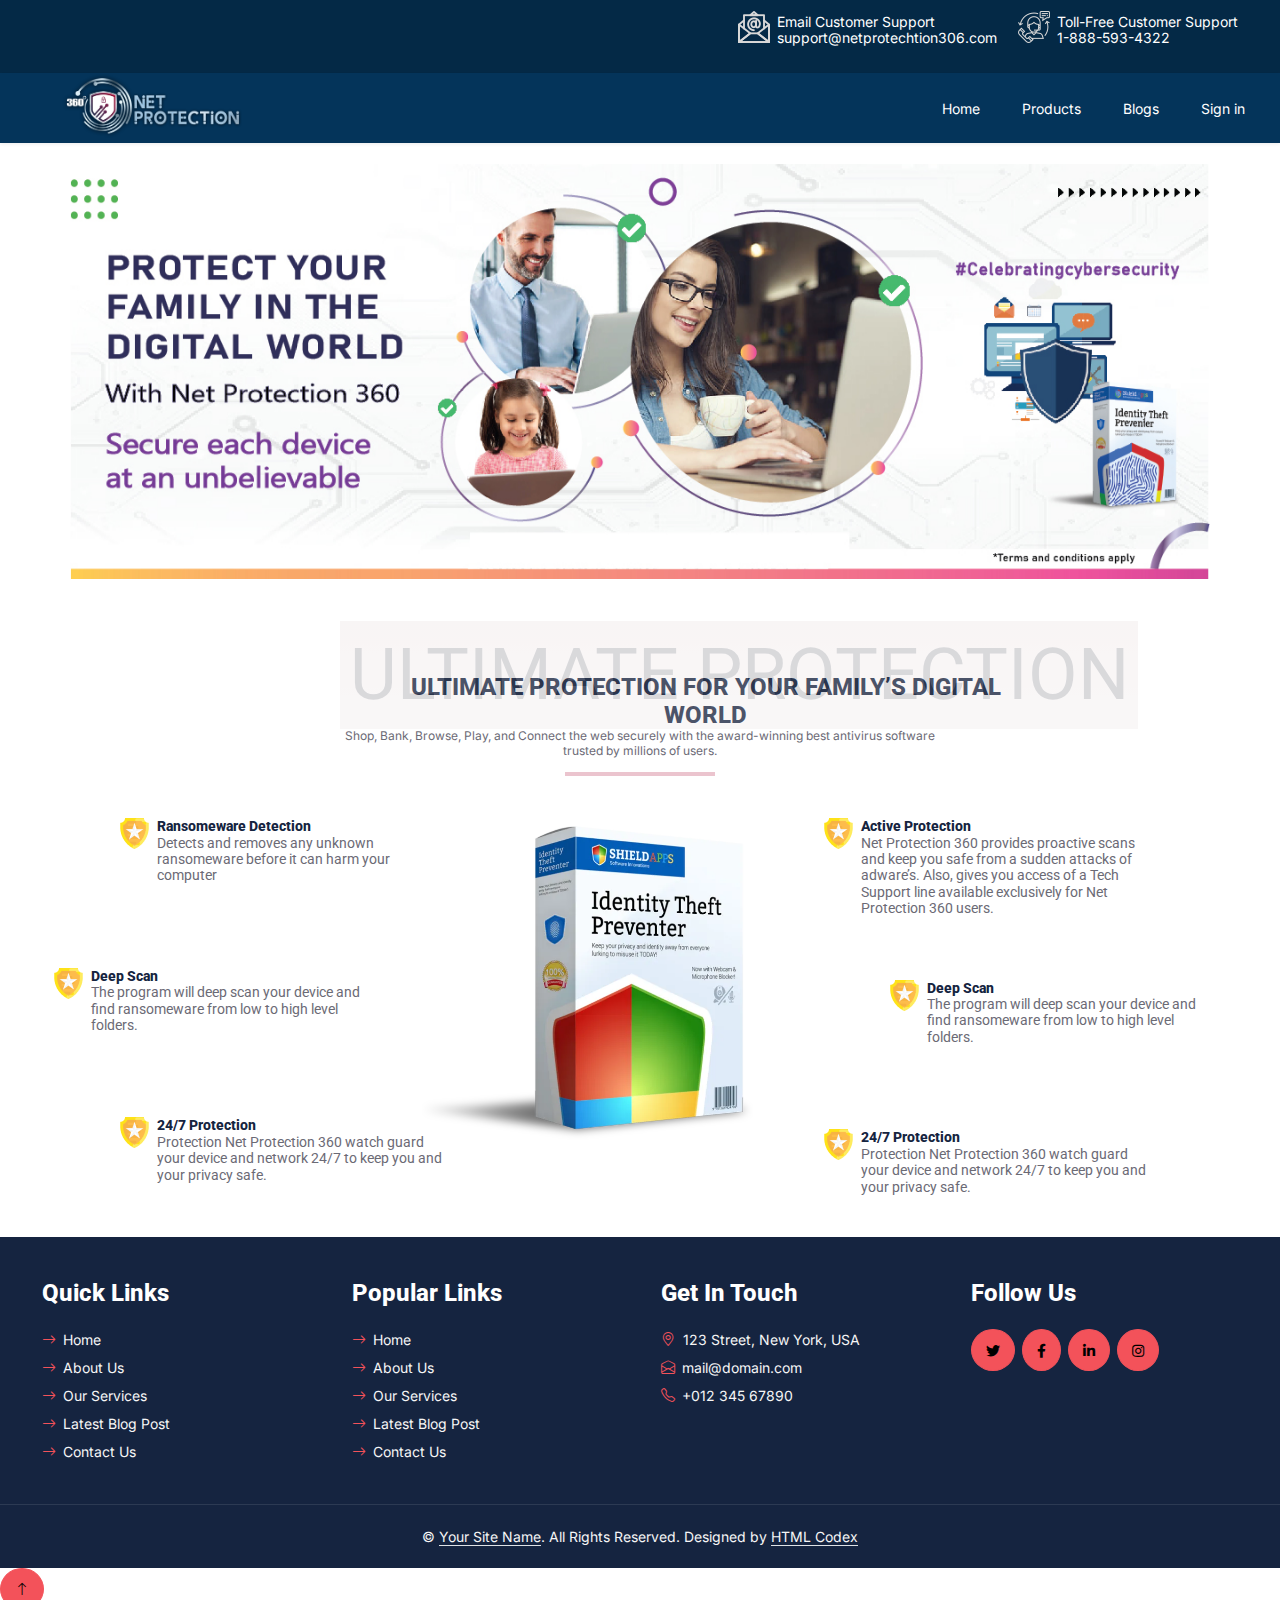
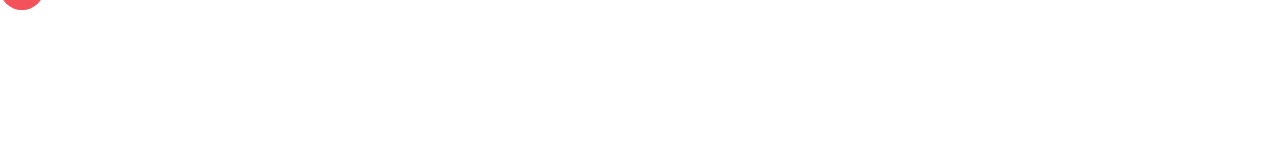
==== commit 76575b8c: "new updated" ====
--- a/index.html
+++ b/index.html
@@ -1,622 +1,338 @@
 ﻿<!DOCTYPE html>
 <html>
-
-<head>
-  <title>360|Net Protection</title>
-  <meta charset="utf-8">
-  <meta name="viewport" content="width=device-width, initial-scale=1.0">
-  <link rel="stylesheet" type="text/css" href="assets/css/bootstrap.min.css">
-  <link rel="stylesheet" type="text/css" href="assets/css/plugins.css">
-  <link rel="stylesheet" type="text/css" href="assets/css/style.css">
-  <style type="text/css">
-    #freecssfooter {
-      display: block;
-      width: 100%;
-      padding: 120px 0 20px;
-      overflow: hidden;
-      background-color: transparent;
-      z-index: 5000;
-      text-align: center;
-    }
-
-    #freecssfooter div#fcssholder div {
-      display: none;
-    }
-
-    #freecssfooter div#fcssholder div:first-child {
-      display: block;
-    }
-
-    #freecssfooter div#fcssholder div:first-child a {
-      float: none;
-      margin: 0 auto;
-    }
-  </style>
-</head>
-
-<body>
-  <script type="text/javascript">
-    (function () {
-      var bsa = document.createElement('script');
-      bsa.type = 'text/javascript';
-      bsa.async = true;
-      bsa.src = '//s3.buysellads.com/ac/bsa.js';
-      (document.getElementsByTagName('head')[0] || document.getElementsByTagName('body')[0]).appendChild(bsa);
-    })();
-  </script>
-
-  <div class="container-fluid bg-dark ps-5 pe-0 d-none d-lg-block">
-    <div class="row gx-0">
-      <div class="col-md-6 text-center text-lg-start mb-2 mb-lg-0">
-        <div class="d-inline-flex align-items-center"><a class="text-body py-2 pe-3 border-end"
-            href="https://www.free-css.com/free-css-templates"><small>FAQs</small></a> <a
-            class="text-body py-2 px-3 border-end"
-            href="https://www.free-css.com/free-css-templates"><small>Support</small></a> <a
-            class="text-body py-2 px-3 border-end"
-            href="https://www.free-css.com/free-css-templates"><small>Privacy</small></a> <a
-            class="text-body py-2 px-3 border-end"
-            href="https://www.free-css.com/free-css-templates"><small>Policy</small></a> <a class="text-body py-2 ps-3"
-            href="https://www.free-css.com/free-css-templates"><small>Career</small></a></div>
-      </div>
-      <div class="col-md-6 text-center text-lg-end">
-        <div class="position-relative d-inline-flex align-items-center bg-primary text-white top-shape px-5">
-          <div class="me-3 pe-3 border-end py-2">
-            <p class="m-0"><i class="fa fa-envelope-open me-2"></i>mail@domain.com</p>
+   <head>
+      <title>360|Antivirus</title>
+      <meta charset="utf-8">
+      <meta name="viewport" content="width=device-width, initial-scale=1.0">
+      <link rel="stylesheet" type="text/css" href="assets/css/bootstrap.min.css">
+      <link rel="stylesheet" type="text/css" href="assets/css/plugins.css">
+      <link rel="stylesheet" type="text/css" href="assets/css/style.css">
+      <link rel="preconnect" href="https://fonts.googleapis.com">
+      <link rel="preconnect" href="https://fonts.gstatic.com" crossorigin>
+      <link href="https://fonts.googleapis.com/css2?family=Inter:wght@600&display=swap" rel="stylesheet">
+      <link rel="stylesheet" href="https://cdnjs.cloudflare.com/ajax/libs/font-awesome/6.2.1/css/all.min.css"
+         integrity="sha512-MV7K8+y+gLIBoVD59lQIYicR65iaqukzvf/nwasF0nqhPay5w/9lJmVM2hMDcnK1OnMGCdVK+iQrJ7lzPJQd1w=="
+         crossorigin="anonymous" referrerpolicy="no-referrer" />
+      <link rel="preconnect" href="https://fonts.googleapis.com">
+      <link rel="preconnect" href="https://fonts.gstatic.com" crossorigin>
+      <link href="https://fonts.googleapis.com/css2?family=Inter:wght@600&family=Roboto:wght@500&display=swap"
+         rel="stylesheet">
+      <style type="text/css">
+         #freecssfooter {
+         display: block;
+         width: 100%;
+         padding: 120px 0 20px;
+         overflow: hidden;
+         background-color: transparent;
+         z-index: 5000;
+         text-align: center;
+         }
+         #freecssfooter div#fcssholder div {
+         display: none;
+         }
+         #freecssfooter div#fcssholder div:first-child {
+         display: block;
+         }
+         #freecssfooter div#fcssholder div:first-child a {
+         float: none;
+         margin: 0 auto;
+         }
+
+
+         .navbar-toggler[data-bs-toggle="collapse"][data-bs-placement="right"] {
+    right: 0;
+ }
+
+      </style>
+
+      
+   </head>
+   <body>
+      <script type="text/javascript">
+         (function () {
+           var bsa = document.createElement('script');
+           bsa.type = 'text/javascript';
+           bsa.async = true;
+           bsa.src = '//s3.buysellads.com/ac/bsa.js';
+           (document.getElementsByTagName('head')[0] || document.getElementsByTagName('body')[0]).appendChild(bsa);
+         })();
+      </script>
+      <div style="background-color: #042946;" class="container-fluid  ps-5 pe-0 d-none d-lg-block">
+         <div class="row gx-0">
+            <div class="col-md-6 text-center text-lg-start mb-2 mb-lg-0">
+            </div>
+            <div class="col-md-6 text-center text-lg-end">
+               <div class="position-relative d-inline-flex align-items-center  text-white top-shape px-5">
+                  <div class="me-3 py-2 d-flex">
+                    <div class="px-2 py-1">
+                      <img src="./assets/img/email 1.png" alt="">
+                      
+                    </div>
+                    <div class="py-3">
+                      <p class="email-text">Email Customer Support</p>
+                      <p class="email-text"><br> support@netprotechtion306.com</p>
+                    </div>
+                   
+                     <!-- <p class="m-0"><img src="./assets/img/email 1.png" alt=""> support@netprotechtion306.com</p> -->
+                  </div>
+
+                  <div class="py-2 d-flex">
+                    <div class="px-2 py-1">
+                      <img src="./assets/img/customer.png" alt="">
+                      
+                    </div>
+                    <div class="py-3">
+                      <p class="email-text">Toll-Free Customer Support</p>
+                      <p class="email-text"><br>1-888-593-4322</p>
+                    </div>
+                   
+                     <!-- <p class="m-0"><img src="./assets/img/email 1.png" alt=""> support@netprotechtion306.com</p> -->
+                  </div>
+                  <!-- <div class="py-2">
+                    
+                     <p class="m-0"><span><img src="./assets/img/customer.png" alt=""></span> 1-888-593-4322</p>
+                  </div> -->
+               </div>
+            </div>
+         </div>
+      </div>
+      
+   
+    <!--Container Main start-->
+    
+    <!--Container Main end-->
+    <nav style="background-color: #04345A;" class="navbar navbar-expand-lg navbar-dark shadow-sm px-5 py-3 py-lg-0">
+        <a href="" class="navbar-brand p-0">
+           <img style="height: 70px;" class="d-block w-100 " src="assets/img/logo_nw.png" alt="">
+        </a>
+        <a href="" class="nav-item nav-link text-white mr-5"><i class="fa-solid fa-cart-shopping"></i></a>
+        <button class="navbar-toggler" type="button" data-bs-toggle="collapse" data-bs-target="#navbarCollapse"><span
+           class="navbar-toggler-icon"></span></button>
+        <div class="collapse navbar-collapse" id="navbarCollapse">
+           <div class="navbar-nav ms-auto py-0 me-n3">
+              <a href="" class="nav-item nav-link text-white active">Home</a> 
+              <a href="" class="nav-item nav-link text-white">Products</a> 
+              <a href="" class="nav-item nav-link text-white">Blogs</a>
+              <a href="" class="nav-item nav-link text-white ">Sign in</a>
+           </div>
+        </div>
+     </nav>
+     
+     
+      <div class="container p-0 mt-4">
+         <div id="carouselExampleSlidesOnly" class="carousel slide" data-bs-ride="carousel">
+            <div class="carousel-inner">
+               <div class="carousel-item active">
+                  <img src="assets/img/banner2.jpg" class="d-block w-100" alt="...">
+               </div>
+               <div class="carousel-item">
+                  <img src="assets/img/banner1.jpg" class="d-block w-100" alt="...">
+               </div>
+               <div class="carousel-item">
+                  <img src="assets/img/banner1.jpg" class="d-block w-100" alt="...">
+               </div>
+            </div>
+         </div>
+      </div>
+      <div class="container py-6 px-5">
+         <div class="text-center mx-auto mb-5" style="max-width:600px;">
+            <p style="background: linear-gradient(180deg, #E7D9D9 0%, #EBE3E3 100%);" class="mt-5 ultimate ">ULTIMATE PROTECTION</p>
+            <h5  class="mb-0  ultimate-para">ULTIMATE PROTECTION FOR YOUR FAMILY’S DIGITAL WORLD</h5>
+            <p class="sub-title">Shop, Bank, Browse, Play, and Connect the web securely with the award-winning best antivirus software trusted by millions of users.</p>
+            <hr class="w-25 mx-auto bg-primary line">
+         </div>
+         <div class="row col-12 ">
+            <div class="col-lg-4 ">
+               <div class="row g-5 ">
+                  <div class="col-12  d-flex mb-5 ">
+                     <!-- <h3 class="testing"> Ransomeware Detection </h3> -->
+                     <div class="px-2"><img src="assets/img/shield1.png" alt=""></div>
+                     <div>
+                        <h5 class="mb-0 testing">
+                           Ransomeware Detection
+                        </h5>
+                        <p class="mb-0 testing"> Detects and removes any unknown ransomeware
+                           before it can harm your computer
+                        </p>
+                     </div>
+                  </div>
+                  <div class="col-12 testing2 d-flex mb-5 ">
+                     <!-- <h3 class="testing"> Ransomeware Detection </h3> -->
+                     <div class="px-2"><img src="assets/img/shield1.png" alt=""></div>
+                     <div>
+                        <h5 class="mb-0 testing">
+                           Deep Scan
+                        </h5>
+                        <p class="mb-0 testing">
+                           The program will deep scan your device and find
+                           ransomeware from low to high level folders.
+                        </p>
+                     </div>
+                  </div>
+                  <!-- <div class="col-12">
+                     <h3>99% Success Rate</h3>
+                     <p class="mb-0">Magna sea eos sit dolor, ipsum amet ipsum lorem diam dolor eos diam et diam dolor ea</p>
+                     </div> -->
+                  <div class="col-12  d-flex mb-5 ">
+                     <!-- <h3 class="testing"> Ransomeware Detection </h3> -->
+                     <div class="px-2"><img src="assets/img/shield1.png" alt=""></div>
+                     <div>
+                        <h5 class="mb-0 testing">
+                           24/7 Protection
+                        </h5>
+                        <p class="mb-0 testing"> Protection
+                           Net Protection 360 watch guard your device and
+                           network 24/7 to keep you and your privacy safe.
+                        </p>
+                     </div>
+                  </div>
+               </div>
+            </div>
+            <div class="col-lg-4">
+               <div class="d-block  h-100 text-center mb-4">
+                  <img style="margin-left: -6rem;" class="img-fluid" src="assets/img/anti_book.png" alt="website template image">
+                  
+               </div>
+            </div>
+            <div class="col-lg-4">
+               <div class="row g-5">
+                  <div class="col-12 d-flex mb-4">
+                     <div class="px-2"><img src="assets/img/shield1.png" alt=""></div>
+                     <div>
+                        <h5 class="mb-0 testing">
+                           Active Protection
+                        </h5>
+                        <p class="mb-0 testing">
+                           Net Protection 360 provides proactive scans and keep
+                           you safe from a sudden attacks of adware’s. Also, gives
+                           you access of a Tech Support line available exclusively
+                           for Net Protection 360 users.
+                        </p>
+                     </div>
+                  </div>
+                  <div class="col-12 testing3 d-flex mb-5 ">
+                     <!-- <h3 class="testing"> Ransomeware Detection </h3> -->
+                     <div class="px-2"><img src="assets/img/shield1.png" alt=""></div>
+                     <div>
+                        <h5 class="mb-0 testing">
+                           Deep Scan
+                        </h5>
+                        <p class="mb-0 testing">
+                           The program will deep scan your device and find
+                           ransomeware from low to high level folders.
+                        </p>
+                     </div>
+                  </div>
+                  <div class="col-12  d-flex mb-5 ">
+                     <!-- <h3 class="testing"> Ransomeware Detection </h3> -->
+                     <div class="px-2"><img src="assets/img/shield1.png" alt=""></div>
+                     <div>
+                        <h5 class="mb-0 testing">
+                           24/7 Protection
+                        </h5>
+                        <p class="mb-0 testing"> Protection
+                           Net Protection 360 watch guard your device and
+                           network 24/7 to keep you and your privacy safe.
+                        </p>
+                     </div>
+                  </div>
+               </div>
+            </div>
+         </div>
+      </div>
+<!-- 
+      <div class="container-fluid bg-secondary  py-6 px-5">
+        <div class="text-center container mx-auto mb-5 p-4" style="max-width:600px;">
+          <h5 class=" mt-5 mb-0 testimonail">TESTIMONIALS</h5>
+          <hr class="w-25 mx-auto bg-primary"> 
+        </div>
+        <div class="row container">
+          <div class="col-12 d-flex">
+           <div>
+            <img src="./assets/img/testimonial1.png" alt="">
+           </div>
+           <div class="tesimonail">
+            <p >The problem is solved right
+              then and there in the convenience of your own home.</p>
+            <p>Vikas -- TRYGON TECNOLOGIES,Delhi</p>
           </div>
-          <div class="py-2">
-            <p class="m-0"><i class="fa fa-phone-alt me-2"></i>+012 345 6789</p>
+  
           </div>
-        </div>
-      </div>
-    </div>
-  </div>
-  <nav style="background-color: #04345A;" class="navbar navbar-expand-lg navbar-light shadow-sm px-5 py-3 py-lg-0"><a
-      href="https://www.free-css.com/free-css-templates" class="navbar-brand p-0">
-      <h1 class="m-0 text-uppercase text-primary"><i class="far fa-smile text-primary me-2"></i>consult</h1>
-    </a>
-    <button class="navbar-toggler" type="button" data-bs-toggle="collapse" data-bs-target="#navbarCollapse"><span
-        class="navbar-toggler-icon"></span></button>
-    <div class="collapse navbar-collapse " id="navbarCollapse">
-      <div class="navbar-nav ms-auto py-0 me-n3"><a href="" class="nav-item text-white nav-link active">Home</a> <a
-          href="pages/about.php.html" class="nav-item text-white nav-link">About</a> <a href="pages/service.php.html"
-          class="nav-item text-white nav-link">Service</a>
-        <div class="nav-item dropdown"><a href="javascript:void(0)" class="nav-link dropdown-toggle text-white"
-            data-bs-toggle="dropdown">Pages</a>
-          <div class="dropdown-menu m-0"><a href="" class="dropdown-item">Blog Grid</a> <a href="pages/detail.php.html"
-              class="dropdown-item">Blog Detail</a> <a href="pages/feature.php.html" class="dropdown-item">Features</a>
-            <a href="pages/quote.php.html" class="dropdown-item">Quote Form</a> <a href="pages/team.php.html"
-              class="dropdown-item">The Team</a> <a href="pages/testimonial.php.html"
-              class="dropdown-item">Testimonial</a></div>
-        </div>
-        <a href="" class="nav-item nav-link">Contact</a>
-      </div>
-    </div>
-  </nav>
-
-  <div class="container-fluid p-0">
-    <div id="header-carousel" class="carousel slide carousel-fade" data-bs-ride="carousel">
-      <div class="carousel-inner">
-        <div class="carousel-item active"><img class="w-100" src="assets/img/carousel-1.jpg"
-            alt="website template image">
-          <div class="carousel-caption d-flex flex-column align-items-center justify-content-center">
-            <div class="p-3" style="max-width:900px;">
-              <h5 class="text-white text-uppercase">Business Consultancy</h5>
-              <h1 class="display-1 text-white mb-md-4">We Provide Solution On Your Business</h1>
-              <a href="https://www.free-css.com/free-css-templates"
-                class="btn btn-primary py-md-3 px-md-5 me-3 rounded-pill">Get Quote</a> <a
-                href="https://www.free-css.com/free-css-templates"
-                class="btn btn-secondary py-md-3 px-md-5 rounded-pill">Contact Us</a>
-            </div>
-          </div>
-        </div>
-        
-        <div class="carousel-item"><img class="w-100" src="assets/img/carousel-2.jpg" alt="website template image">
-          <div class="carousel-caption d-flex flex-column align-items-center justify-content-center">
-            <div class="p-3" style="max-width:900px;">
-              <h5 class="text-white text-uppercase">Business Consultancy</h5>
-              <h1 class="display-1 text-white mb-md-4">Take Our Help To Reach The Top Level</h1>
-              <a href="https://www.free-css.com/free-css-templates"
-                class="btn btn-primary py-md-3 px-md-5 me-3 rounded-pill">Get Quote</a> <a
-                href="https://www.free-css.com/free-css-templates"
-                class="btn btn-secondary py-md-3 px-md-5 rounded-pill">Contact Us</a>
-            </div>
-          </div>
-        </div>
-      </div>
-      <button class="carousel-control-prev" type="button" data-bs-target="#header-carousel" data-bs-slide="prev"><span
-          class="carousel-control-prev-icon" aria-hidden="true"></span> <span
-          class="visually-hidden">Previous</span></button>
-      <button class="carousel-control-next" type="button" data-bs-target="#header-carousel" data-bs-slide="next"><span
-          class="carousel-control-next-icon" aria-hidden="true"></span> <span
-          class="visually-hidden">Next</span></button>
-    </div>
-  </div>
-  <div class="container-fluid bg-secondary p-0">
-    <div class="row g-0">
-      <div class="col-lg-6 py-6 px-5">
-        <h1 class="display-5 mb-4">Welcome To <span class="text-primary">CONSULT</span></h1>
-        <h4 class="text-primary mb-4">Diam dolor diam ipsum sit. Clita erat ipsum et lorem stet no lorem sit clita duo
-          justo magna dolore</h4>
-        <p class="mb-4">Et stet ipsum nonumy rebum eos justo, accusam invidunt aliquyam stet magna at et sanctus, vero
-          sea sit amet dolores, sit dolor duo invidunt dolor, kasd rebum consetetur diam invidunt erat stet. Accusam
-          nonumy lorem kasd eirmod. Justo clita sadipscing ea invidunt rebum sadipscing consetetur. Amet diam amet amet
-          sanctus sanctus invidunt erat ipsum eirmod.</p>
-        <a href="https://www.free-css.com/free-css-templates" class="btn btn-primary py-md-3 px-md-5 rounded-pill">Get A
-          Quote</a>
-      </div>
-      <div class="col-lg-6">
-        <div class="h-100 d-flex flex-column justify-content-center bg-primary p-5">
-          <div class="d-flex text-white mb-5">
-            <div
-              class="d-flex flex-shrink-0 align-items-center justify-content-center bg-white text-primary rounded-circle mx-auto mb-4"
-              style="width:60px;height:60px;"><i class="fa fa-user-tie fs-4"></i></div>
-            <div class="ps-4">
-              <h3>Business Planning</h3>
-              <p class="mb-0">Tempor erat elitr rebum at clita. Diam dolor ipsum amet eos erat ipsum lorem et sit sed
-                stet lorem sit clita duo</p>
-            </div>
-          </div>
-          <div class="d-flex text-white mb-5">
-            <div
-              class="d-flex flex-shrink-0 align-items-center justify-content-center bg-white text-primary rounded-circle mx-auto mb-4"
-              style="width:60px;height:60px;"><i class="fa fa-chart-line fs-4"></i></div>
-            <div class="ps-4">
-              <h3>Financial Analaysis</h3>
-              <p class="mb-0">Tempor erat elitr rebum at clita. Diam dolor ipsum amet eos erat ipsum lorem et sit sed
-                stet lorem sit clita duo</p>
-            </div>
-          </div>
-          <div class="d-flex text-white">
-            <div
-              class="d-flex flex-shrink-0 align-items-center justify-content-center bg-white text-primary rounded-circle mx-auto mb-4"
-              style="width:60px;height:60px;"><i class="fa fa-balance-scale fs-4"></i></div>
-            <div class="ps-4">
-              <h3>legal Advisory</h3>
-              <p class="mb-0">Tempor erat elitr rebum at clita. Diam dolor ipsum amet eos erat ipsum lorem et sit sed
-                stet lorem sit clita duo</p>
-            </div>
-          </div>
-        </div>
-      </div>
-    </div>
-  </div>
-  <div class="container-fluid pt-6 px-5">
-    <div class="text-center mx-auto mb-5" style="max-width:600px;">
-      <h1 class="display-5 mb-0">What We Offer</h1>
-      <hr class="w-25 mx-auto bg-primary">
-    </div>
-    <div class="row g-5">
-      <div class="col-lg-4 col-md-6">
-        <div class="service-item bg-secondary text-center px-5">
-          <div
-            class="d-flex align-items-center justify-content-center bg-primary text-white rounded-circle mx-auto mb-4"
-            style="width:90px;height:90px;"><i class="fa fa-user-tie fa-2x"></i></div>
-          <h3 class="mb-3">Business Research</h3>
-          <p class="mb-0">Tempor erat elitr rebum at clita. Diam dolor ipsum amet eos erat ipsum lorem et sit sed stet
-            lorem</p>
-        </div>
-      </div>
-      <div class="col-lg-4 col-md-6">
-        <div class="service-item bg-secondary text-center px-5">
-          <div
-            class="d-flex align-items-center justify-content-center bg-primary text-white rounded-circle mx-auto mb-4"
-            style="width:90px;height:90px;"><i class="fa fa-chart-pie fa-2x"></i></div>
-          <h3 class="mb-3">Stretagic Planning</h3>
-          <p class="mb-0">Tempor erat elitr rebum at clita. Diam dolor ipsum amet eos erat ipsum lorem et sit sed stet
-            lorem</p>
-        </div>
-      </div>
-      <div class="col-lg-4 col-md-6">
-        <div class="service-item bg-secondary text-center px-5">
-          <div
-            class="d-flex align-items-center justify-content-center bg-primary text-white rounded-circle mx-auto mb-4"
-            style="width:90px;height:90px;"><i class="fa fa-chart-line fa-2x"></i></div>
-          <h3 class="mb-3">Market Analysis</h3>
-          <p class="mb-0">Tempor erat elitr rebum at clita. Diam dolor ipsum amet eos erat ipsum lorem et sit sed stet
-            lorem</p>
-        </div>
-      </div>
-      <div class="col-lg-4 col-md-6">
-        <div class="service-item bg-secondary text-center px-5">
-          <div
-            class="d-flex align-items-center justify-content-center bg-primary text-white rounded-circle mx-auto mb-4"
-            style="width:90px;height:90px;"><i class="fa fa-chart-area fa-2x"></i></div>
-          <h3 class="mb-3">Financial Analaysis</h3>
-          <p class="mb-0">Tempor erat elitr rebum at clita. Diam dolor ipsum amet eos erat ipsum lorem et sit sed stet
-            lorem</p>
-        </div>
-      </div>
-      <div class="col-lg-4 col-md-6">
-        <div class="service-item bg-secondary text-center px-5">
-          <div
-            class="d-flex align-items-center justify-content-center bg-primary text-white rounded-circle mx-auto mb-4"
-            style="width:90px;height:90px;"><i class="fa fa-balance-scale fa-2x"></i></div>
-          <h3 class="mb-3">legal Advisory</h3>
-          <p class="mb-0">Tempor erat elitr rebum at clita. Diam dolor ipsum amet eos erat ipsum lorem et sit sed stet
-            lorem</p>
-        </div>
-      </div>
-      <div class="col-lg-4 col-md-6">
-        <div class="service-item bg-secondary text-center px-5">
-          <div
-            class="d-flex align-items-center justify-content-center bg-primary text-white rounded-circle mx-auto mb-4"
-            style="width:90px;height:90px;"><i class="fa fa-house-damage fa-2x"></i></div>
-          <h3 class="mb-3">Tax &amp; Insurance</h3>
-          <p class="mb-0">Tempor erat elitr rebum at clita. Diam dolor ipsum amet eos erat ipsum lorem et sit sed stet
-            lorem</p>
-        </div>
-      </div>
-    </div>
-  </div>
-  <div class="container-fluid py-6 px-5">
-    <div class="text-center mx-auto mb-5" style="max-width:600px;">
-      <h1 class="display-5 mb-0">Why Choose Us!!!</h1>
-      <hr class="w-25 mx-auto bg-primary">
-    </div>
-    <div class="row g-5">
-      <div class="col-lg-4">
-        <div class="row g-5">
-          <div class="col-12">
-            <div class="bg-primary rounded-circle d-flex align-items-center justify-content-center mb-3"
-              style="width:60px;height:60px;"><i class="fa fa-cubes fs-4 text-white"></i></div>
-            <h3>Best In Industry</h3>
-            <p class="mb-0">Magna sea eos sit dolor, ipsum amet ipsum lorem diam dolor eos diam et diam dolor ea</p>
-          </div>
-          <div class="col-12">
-            <div class="bg-primary rounded-circle d-flex align-items-center justify-content-center mb-3"
-              style="width:60px;height:60px;"><i class="fa fa-percent fs-4 text-white"></i></div>
-            <h3>99% Success Rate</h3>
-            <p class="mb-0">Magna sea eos sit dolor, ipsum amet ipsum lorem diam dolor eos diam et diam dolor ea</p>
-          </div>
-          <div class="col-12">
-            <div class="bg-primary rounded-circle d-flex align-items-center justify-content-center mb-3"
-              style="width:60px;height:60px;"><i class="fa fa-award fs-4 text-white"></i></div>
-            <h3>Award Winning</h3>
-            <p class="mb-0">Magna sea eos sit dolor, ipsum amet ipsum lorem diam dolor eos diam et diam dolor ea</p>
-          </div>
-        </div>
-      </div>
-      <div class="col-lg-4">
-        <div class="d-block bg-primary h-100 text-center"><img class="img-fluid" src="assets/img/feature.jpg"
-            alt="website template image">
-          <div class="p-4">
-            <p class="text-white mb-4">Clita nonumy sanctus nonumy et clita tempor, et sea amet ut et sadipscing rebum
-              amet takimata amet, sed accusam eos eos dolores dolore et. Et ea ea dolor rebum invidunt clita eos. Sea
-              accusam stet stet ipsum, sit ipsum et ipsum kasd</p>
-            <a href="https://www.free-css.com/free-css-templates"
-              class="btn btn-light py-md-3 px-md-5 rounded-pill mb-2">Learn More</a>
-          </div>
-        </div>
-      </div>
-      <div class="col-lg-4">
-        <div class="row g-5">
-          <div class="col-12">
-            <div class="bg-primary rounded-circle d-flex align-items-center justify-content-center mb-3"
-              style="width:60px;height:60px;"><i class="far fa-smile-beam fs-4 text-white"></i></div>
-            <h3>100% Happy Client</h3>
-            <p class="mb-0">Magna sea eos sit dolor, ipsum amet ipsum lorem diam dolor eos diam et diam dolor ea</p>
-          </div>
-          <div class="col-12">
-            <div class="bg-primary rounded-circle d-flex align-items-center justify-content-center mb-3"
-              style="width:60px;height:60px;"><i class="fa fa-user-tie fs-4 text-white"></i></div>
-            <h3>Professional Advisors</h3>
-            <p class="mb-0">Magna sea eos sit dolor, ipsum amet ipsum lorem diam dolor eos diam et diam dolor ea</p>
-          </div>
-          <div class="col-12">
-            <div class="bg-primary rounded-circle d-flex align-items-center justify-content-center mb-3"
-              style="width:60px;height:60px;"><i class="fa fa-headset fs-4 text-white"></i></div>
-            <h3>24/7 Customer Support</h3>
-            <p class="mb-0">Magna sea eos sit dolor, ipsum amet ipsum lorem diam dolor eos diam et diam dolor ea</p>
-          </div>
-        </div>
-      </div>
-    </div>
-  </div>
-  <div class="container-fluid bg-secondary px-0">
-    <div class="row g-0">
-      <div class="col-lg-6 py-6 px-5">
-        <h1 class="display-5 mb-4">Request A Free Quote</h1>
-        <p class="mb-4">Kasd vero erat ea amet justo no stet, et elitr no dolore no elitr sea kasd et dolor diam tempor.
-          Nonumy sed dolore no eirmod sit nonumy vero lorem amet stet diam at. Ea at lorem sed et, lorem et rebum ut
-          eirmod gubergren, dolor ea duo diam justo dolor diam ipsum dolore stet stet elitr ut. Ipsum amet labore lorem
-          lorem diam magna sea, eos sed dolore elitr.</p>
-        <form action="#" method="post">
-          <div class="row gx-3">
-            <div class="col-6">
-              <div class="form-floating">
-                <input type="text" class="form-control" id="form-floating-1" placeholder="John Doe">
-                <label for="form-floating-1">Full Name</label>
-              </div>
-            </div>
-            <div class="col-6">
-              <div class="form-floating mb-3">
-                <input type="email" class="form-control" id="form-floating-2" placeholder="mail@domain.com">
-                <label for="form-floating-2">Email address</label>
-              </div>
-            </div>
-            <div class="col-6">
-              <div class="form-floating">
-                <select class="form-select" id="floatingSelect" aria-label="Financial Consultancy">
-                  <option selected="">Financial Consultancy</option>
-                  <option value="1">Strategy Consultancy</option>
-                  <option value="2">Tax Consultancy</option>
-                </select>
-                <label for="floatingSelect">Select A Service</label>
-              </div>
-            </div>
-            <div class="col-6">
-              <button class="btn btn-primary w-100 h-100" type="submit">Request A Quote</button>
-            </div>
-          </div>
-        </form>
-      </div>
-      <div class="col-lg-6" style="min-height:400px;">
-        <div class="position-relative h-100"><img src="assets/img/quote.jpg" alt="website template image"
-            class="position-absolute w-100 h-100" style="object-fit:cover;"></div>
-      </div>
-    </div>
-  </div>
-  <div class="container-fluid py-6 px-5">
-    <div class="text-center mx-auto mb-5" style="max-width:600px;">
-      <h1 class="display-5 mb-0">Our Team Members</h1>
-      <hr class="w-25 mx-auto bg-primary">
-    </div>
-    <div class="row g-5">
-      <div class="col-lg-4">
-        <div class="team-item position-relative overflow-hidden"><img class="img-fluid w-100"
-            src="assets/img/team-1.jpg" alt="website template image">
-          <div class="team-text w-100 position-absolute top-50 text-center bg-primary p-4">
-            <h3 class="text-white">Full Name</h3>
-            <p class="text-white text-uppercase mb-0">Designation</p>
-          </div>
-        </div>
-      </div>
-      <div class="col-lg-4">
-        <div class="team-item position-relative overflow-hidden"><img class="img-fluid w-100"
-            src="assets/img/team-2.jpg" alt="website template image">
-          <div class="team-text w-100 position-absolute top-50 text-center bg-primary p-4">
-            <h3 class="text-white">Full Name</h3>
-            <p class="text-white text-uppercase mb-0">Designation</p>
-          </div>
-        </div>
-      </div>
-      <div class="col-lg-4">
-        <div class="team-item position-relative overflow-hidden"><img class="img-fluid w-100"
-            src="assets/img/team-3.jpg" alt="website template image">
-          <div class="team-text w-100 position-absolute top-50 text-center bg-primary p-4">
-            <h3 class="text-white">Full Name</h3>
-            <p class="text-white text-uppercase mb-0">Designation</p>
-          </div>
-        </div>
-      </div>
-    </div>
-  </div>
-  <div class="container-fluid bg-secondary p-0">
-    <div class="row g-0">
-      <div class="col-lg-6" style="min-height:500px;">
-        <div class="position-relative h-100"><img src="assets/img/testimonial.jpg" alt="website template image"
-            class="position-absolute w-100 h-100" style="object-fit:cover;"></div>
-      </div>
-      <div class="col-lg-6 py-6 px-5">
-        <h1 class="display-5 mb-4">What Say Our Client!!!</h1>
-        <div class="owl-carousel testimonial-carousel">
-          <div class="testimonial-item">
-            <p class="fs-4 fw-normal mb-4"><i class="fa fa-quote-left text-primary me-3"></i>Dolores sed duo clita
-              tempor justo dolor et stet lorem kasd labore dolore lorem ipsum. At lorem lorem magna ut et, nonumy et
-              labore et tempor diam tempor erat dolor rebum sit ipsum.</p>
-            <div class="d-flex align-items-center"><img class="img-fluid rounded-circle"
-                src="assets/img/testimonial-1.jpg" alt="website template image">
-              <div class="ps-4">
-                <h3>Client Name</h3>
-                <span class="text-uppercase">Profession</span>
-              </div>
-            </div>
-          </div>
-          <div class="testimonial-item">
-            <p class="fs-4 fw-normal mb-4"><i class="fa fa-quote-left text-primary me-3"></i>Dolores sed duo clita
-              tempor justo dolor et stet lorem kasd labore dolore lorem ipsum. At lorem lorem magna ut et, nonumy et
-              labore et tempor diam tempor erat dolor rebum sit ipsum.</p>
-            <div class="d-flex align-items-center"><img class="img-fluid rounded-circle"
-                src="assets/img/testimonial-2.jpg" alt="website template image">
-              <div class="ps-4">
-                <h3>Client Name</h3>
-                <span class="text-uppercase">Profession</span>
-              </div>
-            </div>
-          </div>
-        </div>
-      </div>
-    </div>
-  </div>
-  <div class="container-fluid py-6 px-5">
-    <div class="text-center mx-auto mb-5" style="max-width:600px;">
-      <h1 class="display-5 mb-0">Latest Blog Post</h1>
-      <hr class="w-25 mx-auto bg-primary">
-    </div>
-    <div class="row g-5">
-      <div class="col-lg-4">
-        <div class="blog-item">
-          <div class="position-relative overflow-hidden"><img class="img-fluid" src="assets/img/blog-1.jpg"
-              alt="website template image"></div>
-          <div class="bg-secondary d-flex">
-            <div class="flex-shrink-0 d-flex flex-column justify-content-center text-center bg-primary text-white px-4">
-              <span>01</span>
-              <h5 class="text-uppercase m-0">Jan</h5>
-              <span>2045</span>
-            </div>
-            <div class="d-flex flex-column justify-content-center py-3 px-4">
-              <div class="d-flex mb-2"><small class="text-uppercase me-3"><i class="bi bi-person me-2"></i>Admin</small>
-                <small class="text-uppercase me-3"><i class="bi bi-bookmarks me-2"></i>Web Design</small></div>
-              <a class="h4" href="https://www.free-css.com/free-css-templates">Magna sea dolor ipsum amet lorem eos</a>
-            </div>
-          </div>
-        </div>
-      </div>
-      <div class="col-lg-4">
-        <div class="blog-item">
-          <div class="position-relative overflow-hidden"><img class="img-fluid" src="assets/img/blog-2.jpg"
-              alt="website template image"></div>
-          <div class="bg-secondary d-flex">
-            <div class="flex-shrink-0 d-flex flex-column justify-content-center text-center bg-primary text-white px-4">
-              <span>01</span>
-              <h5 class="text-uppercase m-0">Jan</h5>
-              <span>2045</span>
-            </div>
-            <div class="d-flex flex-column justify-content-center py-3 px-4">
-              <div class="d-flex mb-2"><small class="text-uppercase me-3"><i class="bi bi-person me-2"></i>Admin</small>
-                <small class="text-uppercase me-3"><i class="bi bi-bookmarks me-2"></i>Web Design</small></div>
-              <a class="h4" href="https://www.free-css.com/free-css-templates">Magna sea dolor ipsum amet lorem eos</a>
-            </div>
-          </div>
-        </div>
-      </div>
-      <div class="col-lg-4">
-        <div class="blog-item">
-          <div class="position-relative overflow-hidden"><img class="img-fluid" src="assets/img/blog-3.jpg"
-              alt="website template image"></div>
-          <div class="bg-secondary d-flex">
-            <div class="flex-shrink-0 d-flex flex-column justify-content-center text-center bg-primary text-white px-4">
-              <span>01</span>
-              <h5 class="text-uppercase m-0">Jan</h5>
-              <span>2045</span>
-            </div>
-            <div class="d-flex flex-column justify-content-center py-3 px-4">
-              <div class="d-flex mb-2"><small class="text-uppercase me-3"><i class="bi bi-person me-2"></i>Admin</small>
-                <small class="text-uppercase me-3"><i class="bi bi-bookmarks me-2"></i>Web Design</small></div>
-              <a class="h4" href="https://www.free-css.com/free-css-templates">Magna sea dolor ipsum amet lorem eos</a>
-            </div>
-          </div>
-        </div>
-      </div>
-    </div>
-  </div>
-  <div class="container uppperfooter shadow text-secondary p-5">
-    <div class="row g-5">
-      <div class="col-12 text-center">
-        <h1 class="display-5 mb-4">Stay Update!!!</h1>
-        <form action="#" method="post" class="mx-auto" style="max-width:600px;">
-          <div class="input-group">
-            <input type="text" class="form-control border-white p-3" placeholder="Your Email">
-            <button class="btn btn-dark px-4">Sign Up</button>
-          </div>
-        </form>
-      </div>
-    </div>
-  </div>
-  <div class="container-fluid footerarea text-secondary p-5">
-    <div class="row g-5">
-      <div class="col-lg-12 text-center pb-4">
-        <img src="assets/img/360-logo.png" alt="360logo">
-        <div class="callbox d-flex justify-content-around pt-5">
-          <a href="#" class="d-flex border align-items-center p-3 rounded-pill border-2">
-            <div class="icon">
-              <img src="assets/img/telephone.png"  alt="call" width="30">
-            </div>
-            <div class="content text-white " style="padding: 0 19px">
-              <dd style="font-size: 12px; text-align: left;margin-bottom: 0px;">Toll-Free Customer Service</dd> 
-              <dl style="font-size:23px; margin-bottom: 0px;">1-866-770-2264</dl>
-            </div>
-          </a>
-          <a href="#" class="d-flex border align-items-center p-3 rounded-pill border-2">
-            <div class="icon">
-              <img src="assets/img/telephone.png"  alt="call" width="30">
-            </div>
-            <div class="content text-white " style="padding: 0 19px">
-              <dd style="font-size: 12px; text-align: left;margin-bottom: 0px;">Toll-Free Customer Service</dd> 
-              <dl style="font-size:23px; margin-bottom: 0px;">1-866-770-2264</dl>
-            </div>
-          </a>
-        </div>
-      </div>
-      <div class="col-lg-3 col-md-6">
-        <h5 class="text-white mb-4" style="font-size: 16px;">Email Id</h5>
-        <div class="d-flex flex-column justify-content-start">
-          <a class="text-secondary mb-2" href="mailto:support@netprotection360.com" style="font-size: 14px;"><i class="bi bi-envelope text-primary me-2"></i>support@netprotection360.com (Support)</a> 
-          <a class="text-secondary mb-2" href="mailto:billing@netprotection360.com" style="font-size: 14px;"><i class="bi bi-envelope text-primary me-2"></i>billing@netprotection360.com (Billing) Us</a> 
-          <a class="text-secondary mb-2" href="mailto:consumer@netprotection360.com" style="font-size: 14px;"><i class="bi bi-envelope text-primary me-2"></i>consumer@netprotection360.com (Complaint)</a> 
-          </div>
-      </div>
-      <div class="col-lg-3 col-md-6">
-        <h5 class="text-white mb-4" style="font-size: 16px;">Toll-Free Number</h5>
-        <div class="d-flex flex-column justify-content-start">
-          <a class="text-secondary mb-2" href="tel:+918851285655" style="font-size: 14px;"><i class="bi bi-phone-fill text-primary me-2"></i>1-866-770-2264 (Customer Service)</a>
-          <a class="text-secondary mb-2" href="tel:+918851285655" style="font-size: 14px;"><i class="bi bi-phone-fill text-primary me-2"></i>1-888-593-4322 (Support)Us</a> 
-        </div>
-      </div>
-      <div class="col-lg-3 col-md-6">
-        <h5 class="text-white mb-4" style="font-size: 16px;">Subscribe To Newsletter</h5>
-        <form action="" class="Subscribeform">
-          <div class="input-group mb-3" style="border-bottom: 1px solid white;">
-            <input type="text" class="form-control border-0 text-light" placeholder="Enter Your Email ID" style="background-color: transparent; color: white !important;">
-            <div class="input-group-append">
-              <button class="btn " type="submit"><i class="bi bi-arrow-right text-light me-2"></i></button>  
-             </div>
-          </div>
-        </form>
-      </div>
-      <div class="col-lg-3 col-md-6">
-        <h5 class="text-white mb-4" style="font-size: 16px;">Follow Us</h5>
-        <div class="d-flex"><a class="btn btn-lg btn-secondary btn-lg-square rounded-circle me-2"
-            href="https://www.free-css.com/free-css-templates"><i class="fab fa-twitter fw-normal"></i></a> <a
-            class="btn btn-lg btn-secondary btn-lg-square rounded-circle me-2"
-            href="https://www.free-css.com/free-css-templates"><i class="fab fa-facebook-f fw-normal"></i></a> <a
-            class="btn btn-lg btn-secondary btn-lg-square rounded-circle me-2"
-            href="https://www.free-css.com/free-css-templates"><i class="fab fa-linkedin-in fw-normal"></i></a> <a
-            class="btn btn-lg btn-secondary btn-lg-square rounded-circle"
-            href="https://www.free-css.com/free-css-templates"><i class="fab fa-instagram fw-normal"></i></a></div>
-      </div>
-
-
-<div class="lowerlinks d-flex justify-content-evenly">
-  <div class="">
-    <h3 class="text-white mb-4">Quick Links</h3>
-    <div class="d-flex flex-column justify-content-start"><a class="text-secondary mb-2"
-        href="https://www.free-css.com/free-css-templates"><i
-          class="bi bi-arrow-right text-primary me-2"></i>Home</a> <a class="text-secondary mb-2" style="font-size: 14px;"
-        href="https://www.free-css.com/free-css-templates"><i class="bi bi-arrow-right text-primary me-2"></i>About
-        Us</a> <a class="text-secondary mb-2" href="https://www.free-css.com/free-css-templates" style="font-size: 14px;"><i
-          class="bi bi-arrow-right text-primary me-2"></i>Our Services</a> <a class="text-secondary mb-2" style="font-size: 14px;"
-        href="https://www.free-css.com/free-css-templates"><i class="bi bi-arrow-right text-primary me-2"></i>Latest
-        Blog Post</a> <a class="text-secondary" href="https://www.free-css.com/free-css-templates" style="font-size: 14px;"><i
-          class="bi bi-arrow-right text-primary me-2"></i>Contact Us</a></div>
-  </div>
-  <div class="">
-    <h3 class="text-white mb-4">Quick Links</h3>
-    <div class="d-flex flex-column justify-content-start"><a class="text-secondary mb-2"
-        href="https://www.free-css.com/free-css-templates" style="font-size: 14px;"><i
-          class="bi bi-arrow-right text-primary me-2"></i>Home</a> <a class="text-secondary mb-2"
-        href="https://www.free-css.com/free-css-templates" style="font-size: 14px;"><i class="bi bi-arrow-right text-primary me-2"></i>About
-        Us</a> <a class="text-secondary mb-2" href="https://www.free-css.com/free-css-templates" style="font-size: 14px;"><i
-          class="bi bi-arrow-right text-primary me-2"></i>Our Services</a> <a class="text-secondary mb-2" style="font-size: 14px;"
-        href="https://www.free-css.com/free-css-templates"><i class="bi bi-arrow-right text-primary me-2"></i>Latest
-        Blog Post</a> <a class="text-secondary" href="https://www.free-css.com/free-css-templates" style="font-size: 14px;"><i
-          class="bi bi-arrow-right text-primary me-2"></i>Contact Us</a></div>
-  </div>
-</div>
-      
-    </div>
-  </div>
-  <div class="container-fluid bg-dark text-secondary text-center border-top py-4 px-5"
-    style="border-color:rgba(256,256,256,.1) !important;">
-    <p class="m-0">&copy; <a class="text-secondary border-bottom"
-        href="https://www.free-css.com/free-css-templates">Your Site Name</a>. All Rights Reserved. Designed by <a
-        class="text-secondary border-bottom" target="_blank" rel="nofollow noopener" href="//htmlcodex.com">HTML
-        Codex</a></p>
-  </div>
-  <a href="javascript:void(0)" class="btn btn-lg btn-primary btn-lg-square rounded-circle back-to-top"><i
-      class="bi bi-arrow-up"></i></a>
-  <script src="assets/js/jquery.min.js"></script>
-  <script src="assets/js/bootstrap.bundle.min.js"></script>
-  <script src="assets/js/easing.min.js"></script>
-  <script src="assets/js/waypoints.min.js"></script>
-  <script src="assets/js/owl.carousel.min.js"></script>
-  <script src="assets/js/main.js"></script>
- 
-  <script type="text/javascript">
-    var gaProperty = 'UA-120201777-1'; var disableStr = 'ga-disable-' + gaProperty; if (document.cookie.indexOf(disableStr + '=true') > -1) { window[disableStr] = true; }
-    function gaOptout() { document.cookie = disableStr + '=true; expires=Thu, 31 Dec 2045 23:59:59 UTC; path=/'; window[disableStr] = true; alert('Google Tracking has been deactivated'); }
-    (function (i, s, o, g, r, a, m) { i['GoogleAnalyticsObject'] = r; i[r] = i[r] || function () { (i[r].q = i[r].q || []).push(arguments) }, i[r].l = 1 * new Date(); a = s.createElement(o), m = s.getElementsByTagName(o)[0]; a.async = 1; a.src = g; m.parentNode.insertBefore(a, m) })(window, document, 'script', '//www.google-analytics.com/analytics.js', 'ga'); ga('create', 'UA-120201777-1', 'auto'); ga('set', 'anonymizeIp', true); ga('send', 'pageview');
-  </script>
-</body>
-
+          
+         </div>
+       
+      </div> -->
+      <div class="container-fluid bg-dark text-secondary p-5">
+         <div class="row g-5">
+            <div class="col-lg-3 col-md-6">
+               <h3 class="text-white mb-4">Quick Links</h3>
+               <div class="d-flex flex-column justify-content-start"><a class="text-secondary mb-2" href=""><i
+                  class="bi bi-arrow-right text-primary me-2"></i>Home</a> <a class="text-secondary mb-2" href=""><i
+                  class="bi bi-arrow-right text-primary me-2"></i>About
+                  Us</a> <a class="text-secondary mb-2" href=""><i class="bi bi-arrow-right text-primary me-2"></i>Our
+                  Services</a> <a class="text-secondary mb-2" href=""><i
+                     class="bi bi-arrow-right text-primary me-2"></i>Latest
+                  Blog Post</a> <a class="text-secondary" href=""><i class="bi bi-arrow-right text-primary me-2"></i>Contact
+                  Us</a>
+               </div>
+            </div>
+            <div class="col-lg-3 col-md-6">
+               <h3 class="text-white mb-4">Popular Links</h3>
+               <div class="d-flex flex-column justify-content-start"><a class="text-secondary mb-2" href=""><i
+                  class="bi bi-arrow-right text-primary me-2"></i>Home</a> <a class="text-secondary mb-2" href=""><i
+                  class="bi bi-arrow-right text-primary me-2"></i>About
+                  Us</a> <a class="text-secondary mb-2" href=""><i class="bi bi-arrow-right text-primary me-2"></i>Our
+                  Services</a> <a class="text-secondary mb-2" href=""><i
+                     class="bi bi-arrow-right text-primary me-2"></i>Latest
+                  Blog Post</a> <a class="text-secondary" href=""><i class="bi bi-arrow-right text-primary me-2"></i>Contact
+                  Us</a>
+               </div>
+            </div>
+            <div class="col-lg-3 col-md-6">
+               <h3 class="text-white mb-4">Get In Touch</h3>
+               <p class="mb-2"><i class="bi bi-geo-alt text-primary me-2"></i>123 Street, New York, USA</p>
+               <p class="mb-2"><i class="bi bi-envelope-open text-primary me-2"></i>mail@domain.com</p>
+               <p class="mb-0"><i class="bi bi-telephone text-primary me-2"></i>+012 345 67890</p>
+            </div>
+            <div class="col-lg-3 col-md-6">
+               <h3 class="text-white mb-4">Follow Us</h3>
+               <div class="d-flex"><a class="btn btn-lg btn-primary btn-lg-square rounded-circle me-2" href=""><i
+                  class="fab fa-twitter fw-normal"></i></a> <a
+                  class="btn btn-lg btn-primary btn-lg-square rounded-circle me-2" href=""><i
+                  class="fab fa-facebook-f fw-normal"></i></a> <a
+                  class="btn btn-lg btn-primary btn-lg-square rounded-circle me-2" href=""><i
+                  class="fab fa-linkedin-in fw-normal"></i></a> <a
+                  class="btn btn-lg btn-primary btn-lg-square rounded-circle" href=""><i
+                  class="fab fa-instagram fw-normal"></i></a></div>
+            </div>
+         </div>
+      </div>
+      <div class="container-fluid bg-dark text-secondary text-center border-top py-4 px-5"
+         style="border-color:rgba(256,256,256,.1) !important;">
+         <p class="m-0">&copy; <a class="text-secondary border-bottom"
+            href="https://www.free-css.com/free-css-templates">Your Site Name</a>. All Rights Reserved. Designed by <a
+            class="text-secondary border-bottom" target="_blank" rel="nofollow noopener" href="//htmlcodex.com">HTML
+            Codex</a>
+         </p>
+      </div>
+      <a href="javascript:void(0)" class="btn btn-lg btn-primary btn-lg-square rounded-circle back-to-top"><i
+         class="bi bi-arrow-up"></i></a>
+      <script src="assets/js/jquery.min.js"></script>
+      <script src="assets/js/bootstrap.bundle.min.js"></script>
+      <script src="assets/js/easing.min.js"></script>
+      <script src="assets/js/waypoints.min.js"></script>
+      <script src="assets/js/owl.carousel.min.js"></script>
+      <script src="assets/js/main.js"></script>
+      <div id="freecssfooter">
+         <div id="fcssholder">
+            <div id="bsap_2365" class="bsarocks bsap_b893e54e42ad5b76e7b252f59be18e67"></div>
+         </div>
+      </div>
+      <script type="text/javascript">
+         var gaProperty = 'UA-120201777-1'; var disableStr = 'ga-disable-' + gaProperty; if (document.cookie.indexOf(disableStr + '=true') > -1) { window[disableStr] = true; }
+         function gaOptout() { document.cookie = disableStr + '=true; expires=Thu, 31 Dec 2045 23:59:59 UTC; path=/'; window[disableStr] = true; alert('Google Tracking has been deactivated'); }
+         (function (i, s, o, g, r, a, m) { i['GoogleAnalyticsObject'] = r; i[r] = i[r] || function () { (i[r].q = i[r].q || []).push(arguments) }, i[r].l = 1 * new Date(); a = s.createElement(o), m = s.getElementsByTagName(o)[0]; a.async = 1; a.src = g; m.parentNode.insertBefore(a, m) })(window, document, 'script', '//www.google-analytics.com/analytics.js', 'ga'); ga('create', 'UA-120201777-1', 'auto'); ga('set', 'anonymizeIp', true); ga('send', 'pageview');
+      </script>
+
+   </body>
 </html>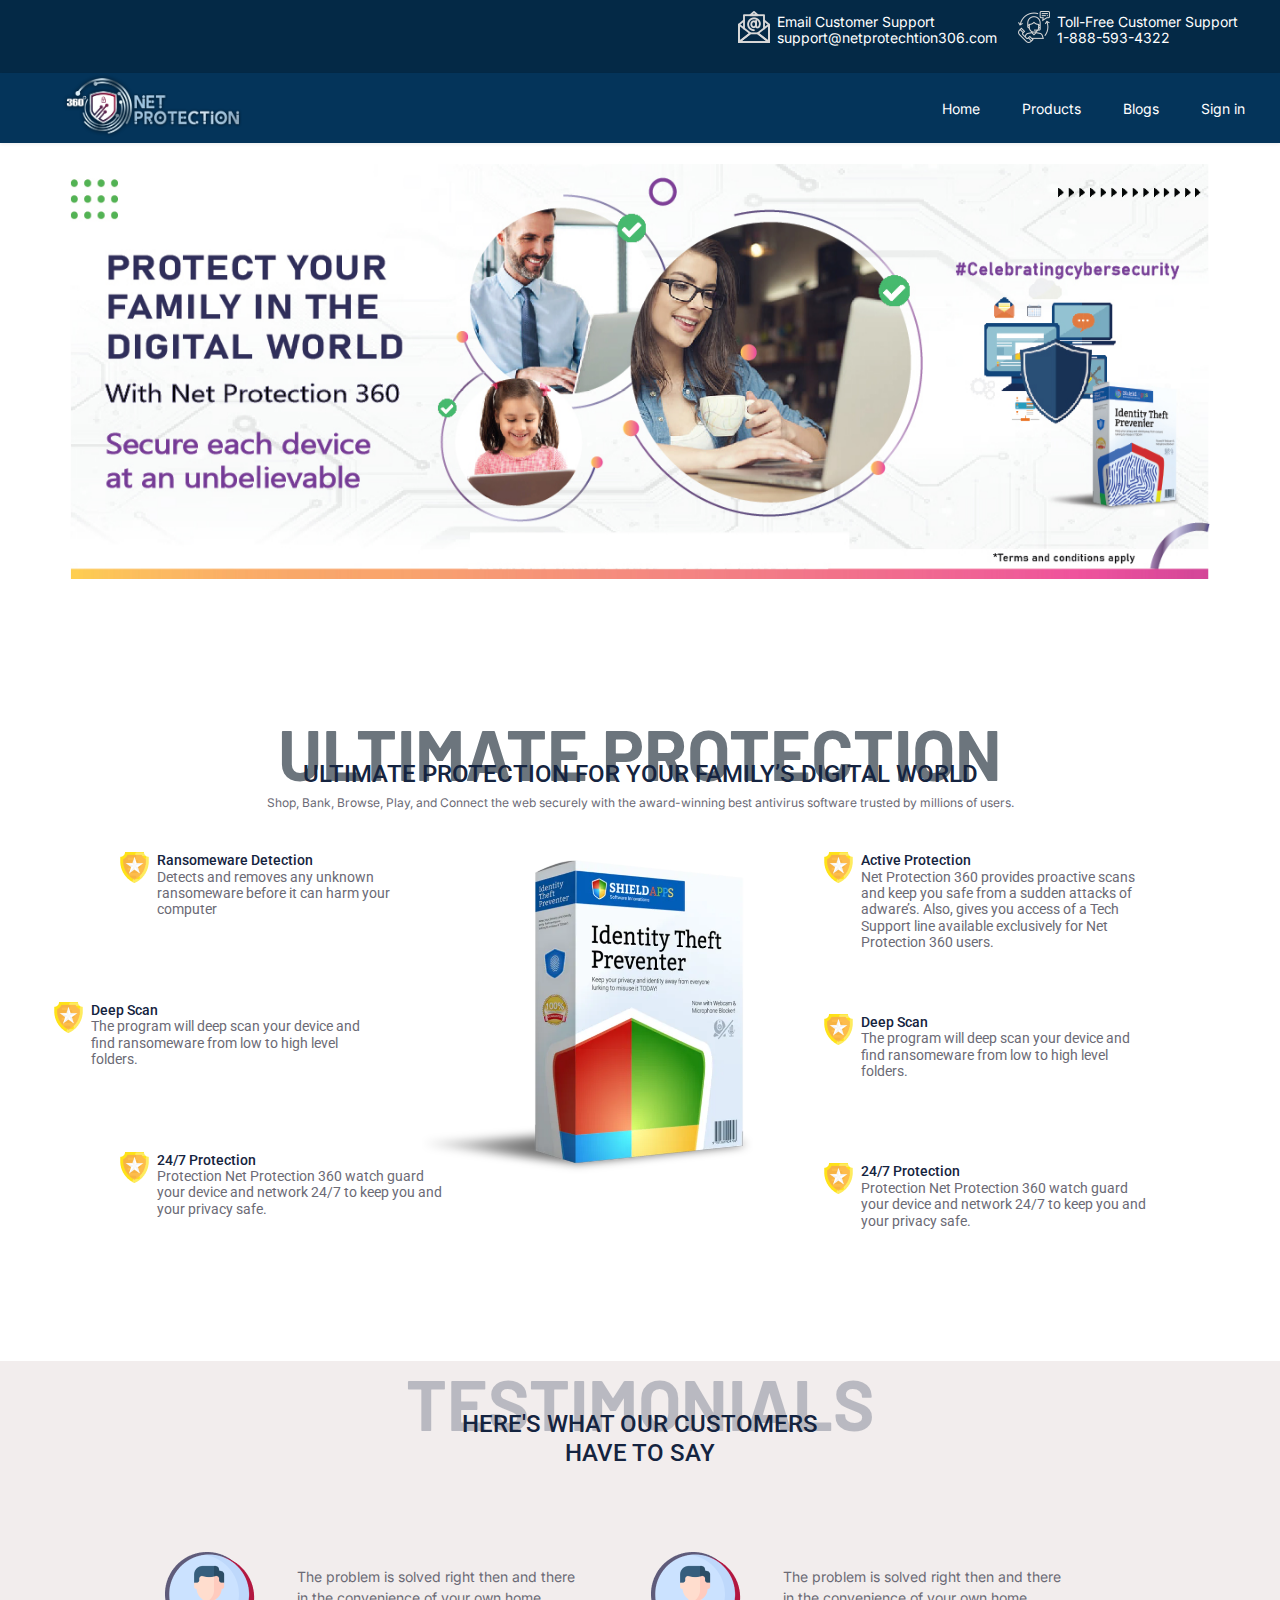
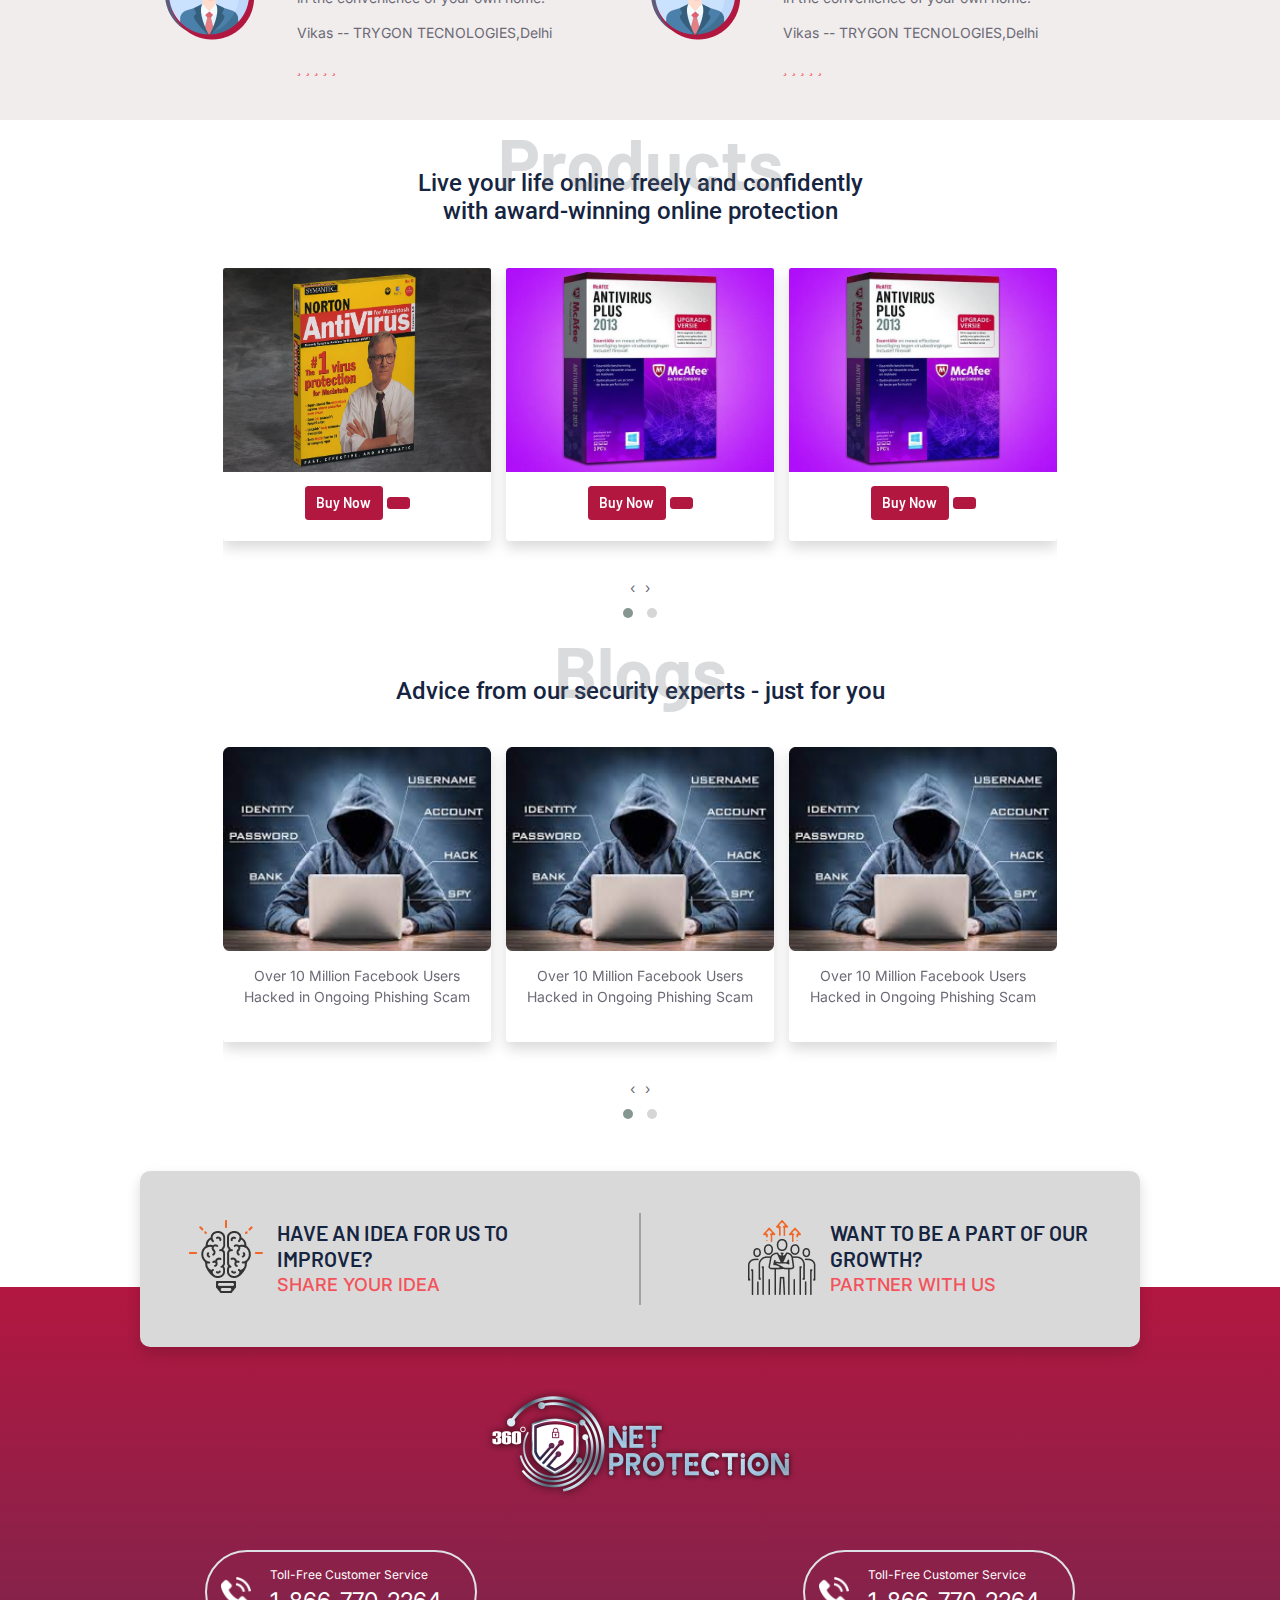
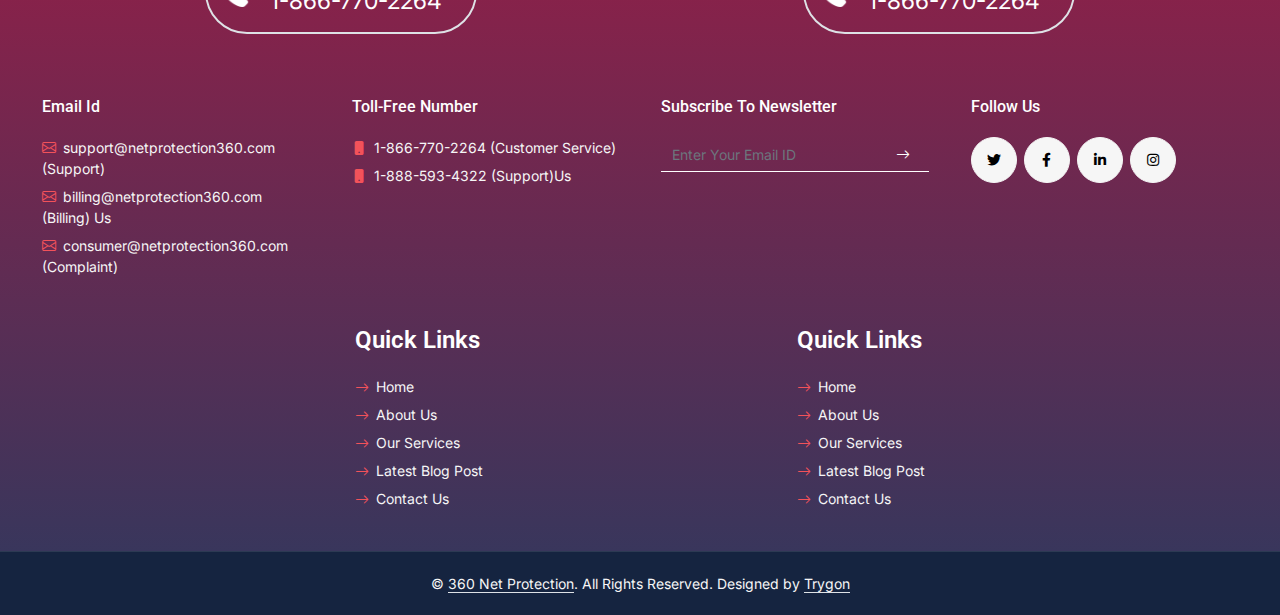
==== commit c13e37b0: "fotter done" ====
--- a/index.html
+++ b/index.html
@@ -13,38 +13,45 @@
       <link rel="stylesheet" href="https://cdnjs.cloudflare.com/ajax/libs/font-awesome/6.2.1/css/all.min.css"
          integrity="sha512-MV7K8+y+gLIBoVD59lQIYicR65iaqukzvf/nwasF0nqhPay5w/9lJmVM2hMDcnK1OnMGCdVK+iQrJ7lzPJQd1w=="
          crossorigin="anonymous" referrerpolicy="no-referrer" />
+         <link rel="stylesheet" href="https://cdnjs.cloudflare.com/ajax/libs/OwlCarousel2/2.3.4/assets/owl.carousel.min.css"
+         integrity="sha512-tS3S5qG0BlhnQROyJXvNjeEM4UpMXHrQfTGmbQ1gKmelCxlSEBUaxhRBj/EFTzpbP4RVSrpEikbmdJobCvhE3g=="
+         crossorigin="anonymous" />
+         <link rel="stylesheet"
+         href="https://cdnjs.cloudflare.com/ajax/libs/OwlCarousel2/2.3.4/assets/owl.theme.default.min.css"
+         integrity="sha512-sMXtMNL1zRzolHYKEujM2AqCLUR9F2C4/05cdbxjjLSRvMQIciEPCQZo++nk7go3BtSuK9kfa/s+a4f4i5pLkw=="
+         crossorigin="anonymous" />
       <link rel="preconnect" href="https://fonts.googleapis.com">
       <link rel="preconnect" href="https://fonts.gstatic.com" crossorigin>
       <link href="https://fonts.googleapis.com/css2?family=Inter:wght@600&family=Roboto:wght@500&display=swap"
          rel="stylesheet">
-      <style type="text/css">
-         #freecssfooter {
-         display: block;
-         width: 100%;
-         padding: 120px 0 20px;
-         overflow: hidden;
-         background-color: transparent;
-         z-index: 5000;
-         text-align: center;
-         }
-         #freecssfooter div#fcssholder div {
-         display: none;
-         }
-         #freecssfooter div#fcssholder div:first-child {
-         display: block;
-         }
-         #freecssfooter div#fcssholder div:first-child a {
-         float: none;
-         margin: 0 auto;
-         }
-
-
-         .navbar-toggler[data-bs-toggle="collapse"][data-bs-placement="right"] {
-    right: 0;
- }
-
-      </style>
-
+         <style type="text/css">
+            #freecssfooter {
+            display: block;
+            width: 100%;
+            padding: 120px 0 20px;
+            overflow: hidden;
+            background-color: transparent;
+            z-index: 5000;
+            text-align: center;
+            }
+            #freecssfooter div#fcssholder div {
+            display: none;
+            }
+            #freecssfooter div#fcssholder div:first-child {
+            display: block;
+            }
+            #freecssfooter div#fcssholder div:first-child a {
+            float: none;
+            margin: 0 auto;
+            }
+   
+   
+            .navbar-toggler[data-bs-toggle="collapse"][data-bs-placement="right"] {
+       right: 0;
+    }
+   
+         </style>
+   
       
    </head>
    <body>
@@ -83,7 +90,8 @@
                     </div>
                     <div class="py-3">
                       <p class="email-text">Toll-Free Customer Support</p>
-                      <p class="email-text"><br>1-888-593-4322</p>
+                      
+                      <p class="email-text"><br><a class="email-text text-white" href="tel:18667702264">1-888-593-4322</a></p>
                     </div>
                    
                      <!-- <p class="m-0"><img src="./assets/img/email 1.png" alt=""> support@netprotechtion306.com</p> -->
@@ -134,18 +142,20 @@
             </div>
          </div>
       </div>
-      <div class="container py-6 px-5">
-         <div class="text-center mx-auto mb-5" style="max-width:600px;">
-            <p style="background: linear-gradient(180deg, #E7D9D9 0%, #EBE3E3 100%);" class="mt-5 ultimate ">ULTIMATE PROTECTION</p>
-            <h5  class="mb-0  ultimate-para">ULTIMATE PROTECTION FOR YOUR FAMILY’S DIGITAL WORLD</h5>
-            <p class="sub-title">Shop, Bank, Browse, Play, and Connect the web securely with the award-winning best antivirus software trusted by millions of users.</p>
-            <hr class="w-25 mx-auto bg-primary line">
-         </div>
+
+
+      <div class="container py-6 mt-5 px-5">
+         <div class="mb-5">
+            <h1  class="text-center display-1  text-muted">ULTIMATE PROTECTION </h1>
+         <h5 class=" title fw text-center">ULTIMATE PROTECTION FOR YOUR FAMILY’S DIGITAL WORLD</h5>
+         <p class="sub-title">Shop, Bank, Browse, Play, and Connect the web securely with the award-winning best antivirus software trusted by millions of users.</p>
+         </div>
+         
          <div class="row col-12 ">
             <div class="col-lg-4 ">
                <div class="row g-5 ">
                   <div class="col-12  d-flex mb-5 ">
-                     <!-- <h3 class="testing"> Ransomeware Detection </h3> -->
+                     
                      <div class="px-2"><img src="assets/img/shield1.png" alt=""></div>
                      <div>
                         <h5 class="mb-0 testing">
@@ -157,7 +167,7 @@
                      </div>
                   </div>
                   <div class="col-12 testing2 d-flex mb-5 ">
-                     <!-- <h3 class="testing"> Ransomeware Detection </h3> -->
+                    
                      <div class="px-2"><img src="assets/img/shield1.png" alt=""></div>
                      <div>
                         <h5 class="mb-0 testing">
@@ -169,12 +179,9 @@
                         </p>
                      </div>
                   </div>
-                  <!-- <div class="col-12">
-                     <h3>99% Success Rate</h3>
-                     <p class="mb-0">Magna sea eos sit dolor, ipsum amet ipsum lorem diam dolor eos diam et diam dolor ea</p>
-                     </div> -->
+                  
                   <div class="col-12  d-flex mb-5 ">
-                     <!-- <h3 class="testing"> Ransomeware Detection </h3> -->
+                     
                      <div class="px-2"><img src="assets/img/shield1.png" alt=""></div>
                      <div>
                         <h5 class="mb-0 testing">
@@ -211,7 +218,7 @@
                      </div>
                   </div>
                   <div class="col-12 testing3 d-flex mb-5 ">
-                     <!-- <h3 class="testing"> Ransomeware Detection </h3> -->
+                     
                      <div class="px-2"><img src="assets/img/shield1.png" alt=""></div>
                      <div>
                         <h5 class="mb-0 testing">
@@ -240,81 +247,361 @@
             </div>
          </div>
       </div>
-<!-- 
-      <div class="container-fluid bg-secondary  py-6 px-5">
-        <div class="text-center container mx-auto mb-5 p-4" style="max-width:600px;">
-          <h5 class=" mt-5 mb-0 testimonail">TESTIMONIALS</h5>
-          <hr class="w-25 mx-auto bg-primary"> 
-        </div>
-        <div class="row container">
-          <div class="col-12 d-flex">
-           <div>
-            <img src="./assets/img/testimonial1.png" alt="">
-           </div>
-           <div class="tesimonail">
-            <p >The problem is solved right
-              then and there in the convenience of your own home.</p>
-            <p>Vikas -- TRYGON TECNOLOGIES,Delhi</p>
+
+
+      <div class="container-fluid testimonial" >
+         <h1 class="text-center display-1 testimonial-title ">TESTIMONIALS</h1>
+        <h5 class="mx-5 fw text-center mb-5 testimonial-para">HERE'S WHAT OUR CUSTOMERS <br>
+            HAVE TO SAY
+         </h5>
+         <div class="container p-5">
+            <div class="row mx-5">
+               <div class="col d-flex justify-content-around">
+                  <div>
+                     <img src="./assets/img/Group5.png" alt="dd">
+                  </div>
+                  <div>
+                     <p class="pt-3 px-5 lh-2">The problem is solved right
+                        then and there in the convenience of your own home.</p>
+                     <p class=" px-5">Vikas -- TRYGON TECNOLOGIES,Delhi</p>
+                     <div class="rating px-5">
+                        <i class="fa-solid fa-star text-primary"></i>
+                        <i class="fa-solid fa-star text-primary"></i>
+                        <i class="fa-solid fa-star text-primary"></i>
+                        <i class="fa-solid fa-star text-primary"></i>
+                        <i class="fa-solid fa-star text-primary"></i>
+                     </div>
+                     
+                  </div>
+               </div>
+               <div class="col d-flex justify-content-around">
+                  <div>
+                     <img src="./assets/img/Group5.png" alt="dd">
+                  </div>
+                  <div>
+                     <p class="pt-3 px-5 lh-2">The problem is solved right
+                        then and there in the convenience of your own home.</p>
+                     <p class=" px-5">Vikas -- TRYGON TECNOLOGIES,Delhi</p>
+                     <div class="rating px-5">
+                        <i class="fa-solid fa-star text-primary"></i>
+                        <i class="fa-solid fa-star text-primary"></i>
+                        <i class="fa-solid fa-star text-primary"></i>
+                        <i class="fa-solid fa-star text-primary"></i>
+                        <i class="fa-solid fa-star text-primary"></i>
+                     </div>
+                     
+                  </div>
+               </div>
+               
+            </div>
+         </div>
+
+         
+          
+         
+      </div>
+
+
+      <div class="container my-5">
+         <h1 style="background: linear-gradient(180deg, #E7D9D9 0%, #EBE3E3 100%);
+         " class="text-center display-1  products text-muted">Products </h1>
+         <h5 class="mx-5 fw text-center mb-5">Live your life online freely and confidently <br>
+            with award-winning online protection</h5>
+         <div class="row">
+             <div class="col-12  w-75 m-auto">
+                 <div class="owl-carousel owl-theme">
+                     <div class="item  mb-4">
+                         <div class="card border-0 shadow ">
+                          
+                              <img src="assets/img/antivirusbook1.png" alt="" class="card-img-top">
+                          
+                             
+                             <div class="card-body">
+                              <div class="row">
+                                 <div class="card-title text-center">
+                                    <button class="btn buy-now text-white">Buy Now</button>
+                                    <button class="btn buy-now text-white"><a href=""><i class="fa-solid fa-cart-shopping text-white"></i></a></button>
+                                    
+                                 </div>
+                                 
+                              </div>
+                             </div>
+                         </div>
+                     </div>
+ 
+                     <div class="item" >
+                         <div class="card border-0 shadow">
+                             <img src="assets/img/anitvirus2.png" alt="" class="card-img-top">
+                             <div class="card-body">
+                              <div class="row">
+                                 <div class="card-title text-center">
+                                    <button class="btn buy-now text-white">Buy Now</button>
+                                    <button class="btn buy-now text-white"><a href=""><i class="fa-solid fa-cart-shopping text-white "></i></a></button>
+                                    
+                                 </div>
+                                 
+                              </div>
+                             </div>
+                         </div>
+                     </div>
+                    
+                     <div class="item" >
+                         <div class="card border-0 shadow">
+                             <img src="assets/img/anitvirus2.png" alt="" class="card-img-top">
+                             <div class="card-body">
+                              <div class="row">
+                                 <div class="card-title text-center">
+                                    <button class="btn buy-now text-white">Buy Now</button>
+                                    <button class="btn buy-now text-white"><a href=""><i class="fa-solid fa-cart-shopping text-white "></i></a></button>
+                                     
+                                 </div>
+                                 
+                              </div>
+                             </div>
+                         </div>
+                     </div>
+                    
+                     <div class="item" >
+                         <div class="card border-0 shadow">
+                             <img src="assets/img/anitvirus2.png" alt="" class="card-img-top">
+                             <div class="card-body">
+                              <div class="row">
+                                 <div class="card-title text-center">
+                                    <button class="btn buy-now text-white">Buy Now</button>
+                                    <button class="btn buy-now text-white"><a href=""><i class="fa-solid fa-cart-shopping text-white "></i></a></button>
+                                       
+                                 </div>
+                                 
+                              </div>
+                             </div>
+                         </div>
+                     </div>
+                    
+ 
+                 </div>
+             </div>
+         </div>
+     </div>
+
+
+     
+     <div class="container my-5">
+      <h1 style="background: linear-gradient(180deg, #E7D9D9 0%, #EBE3E3 100%);
+      " class="text-center display-1  products text-muted">Blogs </h1>
+      <h5 class="mx-5 fw text-center mb-5">Advice from our security experts - just for you</h5>
+      <div class="row">
+          <div class="col-12  w-75 m-auto">
+              <div class="owl-carousel owl-theme">
+                  <div class="item  mb-4">
+                      <div class="card border-0 shadow ">
+                        
+                           <img src="assets/img/hacking1.png" alt="" class="card-img-top">
+                       
+                          
+                          <div class="card-body">
+                           <div class="row">
+                              <div class="card-title text-center">
+                                 <p>Over 10 Million Facebook Users 
+                                    Hacked in Ongoing Phishing Scam</p>
+                                 
+                                    
+                              </div>
+                              
+                           </div>
+                          </div>
+                      </div>
+                  </div>
+
+                  <div class="item" >
+                      <div class="card border-0 shadow">
+                          <img src="assets/img/hacking1.png" alt="" class="card-img-top">
+                          <div class="card-body">
+                           <div class="row">
+                              <div class="card-title text-center">
+                                 <p>Over 10 Million Facebook Users 
+                                    Hacked in Ongoing Phishing Scam</p>
+                                
+                              </div>
+                              
+                           </div>
+                          </div>
+                      </div>
+                  </div>
+                 
+                  <div class="item" >
+                      <div class="card border-0 shadow">
+                          <img src="assets/img/hacking1.png" alt="" class="card-img-top">
+                          <div class="card-body">
+                           <div class="row">
+                              <div class="card-title text-center">
+                                 <p>Over 10 Million Facebook Users 
+                                    Hacked in Ongoing Phishing Scam</p>
+                                  
+                              </div>
+                              
+                           </div>
+                          </div>
+                      </div>
+                  </div>
+                 
+                  <div class="item" >
+                      <div class="card border-0 shadow">
+                          <img src="assets/img/hacking1.png" alt="" class="card-img-top">
+                          <div class="card-body">
+                           <div class="row">
+                              <div class="card-title text-center">
+                                 <p>Over 10 Million Facebook Users 
+                                    Hacked in Ongoing Phishing Scam</p>
+                                
+                                    
+                              </div>
+                              
+                           </div>
+                          </div>
+                      </div>
+                  </div>
+                 
+
+              </div>
           </div>
-  
+      </div>
+  </div>
+
+
+
+      <div class="container uppperfooter shadow text-secondary p-5">
+         <div class="row g-5">
+           <div class="col-5 text-center">
+            <div class="box d-flex ">
+               <div class="icon p-2">
+                  <img src="assets/img/share-idea 1.png" alt="idea">
+               </div>
+               <div class="body  text-start p-2" >
+                  <h4 class="display-5 mb-4">HAVE AN IDEA FOR US TO
+                     IMPROVE?</h4>
+                  <a href="#">SHARE YOUR IDEA</a>
+               </div>
+            </div>
+           </div>
+           <div class="col-2 d-flex justify-content-around ">
+            <div class="diverder"></div>
+           </div>
+           <div class="col-5 text-center">
+            <div class="box d-flex ">
+               <div class="icon p-2">
+                  <img src="assets/img/Partners 1.png" alt="partner">
+               </div>
+               <div class="body text-start p-2">
+                  <h4 class="display-5 mb-4">WANT TO BE A PART OF OUR
+                     GROWTH?</h4>
+                  <a href="#">PARTNER WITH US</a>
+
+               </div>
+            </div>
+          
+            
           </div>
-          
-         </div>
-       
-      </div> -->
-      <div class="container-fluid bg-dark text-secondary p-5">
+         </div>
+       </div>
+       <div class="container-fluid footerarea text-secondary p-5">
          <div class="row g-5">
-            <div class="col-lg-3 col-md-6">
-               <h3 class="text-white mb-4">Quick Links</h3>
-               <div class="d-flex flex-column justify-content-start"><a class="text-secondary mb-2" href=""><i
-                  class="bi bi-arrow-right text-primary me-2"></i>Home</a> <a class="text-secondary mb-2" href=""><i
-                  class="bi bi-arrow-right text-primary me-2"></i>About
-                  Us</a> <a class="text-secondary mb-2" href=""><i class="bi bi-arrow-right text-primary me-2"></i>Our
-                  Services</a> <a class="text-secondary mb-2" href=""><i
-                     class="bi bi-arrow-right text-primary me-2"></i>Latest
-                  Blog Post</a> <a class="text-secondary" href=""><i class="bi bi-arrow-right text-primary me-2"></i>Contact
-                  Us</a>
-               </div>
-            </div>
-            <div class="col-lg-3 col-md-6">
-               <h3 class="text-white mb-4">Popular Links</h3>
-               <div class="d-flex flex-column justify-content-start"><a class="text-secondary mb-2" href=""><i
-                  class="bi bi-arrow-right text-primary me-2"></i>Home</a> <a class="text-secondary mb-2" href=""><i
-                  class="bi bi-arrow-right text-primary me-2"></i>About
-                  Us</a> <a class="text-secondary mb-2" href=""><i class="bi bi-arrow-right text-primary me-2"></i>Our
-                  Services</a> <a class="text-secondary mb-2" href=""><i
-                     class="bi bi-arrow-right text-primary me-2"></i>Latest
-                  Blog Post</a> <a class="text-secondary" href=""><i class="bi bi-arrow-right text-primary me-2"></i>Contact
-                  Us</a>
-               </div>
-            </div>
-            <div class="col-lg-3 col-md-6">
-               <h3 class="text-white mb-4">Get In Touch</h3>
-               <p class="mb-2"><i class="bi bi-geo-alt text-primary me-2"></i>123 Street, New York, USA</p>
-               <p class="mb-2"><i class="bi bi-envelope-open text-primary me-2"></i>mail@domain.com</p>
-               <p class="mb-0"><i class="bi bi-telephone text-primary me-2"></i>+012 345 67890</p>
-            </div>
-            <div class="col-lg-3 col-md-6">
-               <h3 class="text-white mb-4">Follow Us</h3>
-               <div class="d-flex"><a class="btn btn-lg btn-primary btn-lg-square rounded-circle me-2" href=""><i
-                  class="fab fa-twitter fw-normal"></i></a> <a
-                  class="btn btn-lg btn-primary btn-lg-square rounded-circle me-2" href=""><i
-                  class="fab fa-facebook-f fw-normal"></i></a> <a
-                  class="btn btn-lg btn-primary btn-lg-square rounded-circle me-2" href=""><i
-                  class="fab fa-linkedin-in fw-normal"></i></a> <a
-                  class="btn btn-lg btn-primary btn-lg-square rounded-circle" href=""><i
-                  class="fab fa-instagram fw-normal"></i></a></div>
-            </div>
-         </div>
-      </div>
-      <div class="container-fluid bg-dark text-secondary text-center border-top py-4 px-5"
+           <div class="col-lg-12 text-center pb-4">
+             <img src="assets/img/360-logo.png" alt="360logo">
+             <div class="callbox d-flex justify-content-around pt-5">
+               <a href="#" class="d-flex border align-items-center p-3 rounded-pill border-2">
+                 <div class="icon">
+                   <img src="assets/img/telephone.png"  alt="call" width="30">
+                 </div>
+                 <div class="content text-white " style="padding: 0 19px">
+                   <dd style="font-size: 12px; text-align: left;margin-bottom: 0px;">Toll-Free Customer Service</dd> 
+                   <dl style="font-size:23px; margin-bottom: 0px;">1-866-770-2264</dl>
+                 </div>
+               </a>
+               <a href="#" class="d-flex border align-items-center p-3 rounded-pill border-2">
+                 <div class="icon">
+                   <img src="assets/img/telephone.png"  alt="call" width="30">
+                 </div>
+                 <div class="content text-white " style="padding: 0 19px">
+                   <dd style="font-size: 12px; text-align: left;margin-bottom: 0px;">Toll-Free Customer Service</dd> 
+                   <dl style="font-size:23px; margin-bottom: 0px;">1-866-770-2264</dl>
+                 </div>
+               </a>
+             </div>
+           </div>
+           <div class="col-lg-3 col-md-6">
+             <h5 class="text-white mb-4" style="font-size: 16px;">Email Id</h5>
+             <div class="d-flex flex-column justify-content-start">
+               <a class="text-secondary mb-2" href="mailto:support@netprotection360.com" style="font-size: 14px;"><i class="bi bi-envelope text-primary me-2"></i>support@netprotection360.com (Support)</a> 
+               <a class="text-secondary mb-2" href="mailto:billing@netprotection360.com" style="font-size: 14px;"><i class="bi bi-envelope text-primary me-2"></i>billing@netprotection360.com (Billing) Us</a> 
+               <a class="text-secondary mb-2" href="mailto:consumer@netprotection360.com" style="font-size: 14px;"><i class="bi bi-envelope text-primary me-2"></i>consumer@netprotection360.com (Complaint)</a> 
+               </div>
+           </div>
+           <div class="col-lg-3 col-md-6">
+             <h5 class="text-white mb-4" style="font-size: 16px;">Toll-Free Number</h5>
+             <div class="d-flex flex-column justify-content-start">
+               <a class="text-secondary mb-2" href="tel:+918851285655" style="font-size: 14px;"><i class="bi bi-phone-fill text-primary me-2"></i>1-866-770-2264 (Customer Service)</a>
+               <a class="text-secondary mb-2" href="tel:+918851285655" style="font-size: 14px;"><i class="bi bi-phone-fill text-primary me-2"></i>1-888-593-4322 (Support)Us</a> 
+             </div>
+           </div>
+           <div class="col-lg-3 col-md-6">
+             <h5 class="text-white mb-4" style="font-size: 16px;">Subscribe To Newsletter</h5>
+             <form action="" class="Subscribeform">
+               <div class="input-group mb-3" style="border-bottom: 1px solid white;">
+                 <input type="text" class="form-control border-0 text-light" placeholder="Enter Your Email ID" style="background-color: transparent; color: white !important;">
+                 <div class="input-group-append">
+                   <button class="btn " type="submit"><i class="bi bi-arrow-right text-light me-2"></i></button>  
+                  </div>
+               </div>
+             </form>
+           </div>
+           <div class="col-lg-3 col-md-6">
+             <h5 class="text-white mb-4" style="font-size: 16px;">Follow Us</h5>
+             <div class="d-flex"><a class="btn btn-lg btn-secondary btn-lg-square rounded-circle me-2"
+                 href="https://www.free-css.com/free-css-templates"><i class="fab fa-twitter fw-normal"></i></a> <a
+                 class="btn btn-lg btn-secondary btn-lg-square rounded-circle me-2"
+                 href="https://www.free-css.com/free-css-templates"><i class="fab fa-facebook-f fw-normal"></i></a> <a
+                 class="btn btn-lg btn-secondary btn-lg-square rounded-circle me-2"
+                 href="https://www.free-css.com/free-css-templates"><i class="fab fa-linkedin-in fw-normal"></i></a> <a
+                 class="btn btn-lg btn-secondary btn-lg-square rounded-circle"
+                 href="https://www.free-css.com/free-css-templates"><i class="fab fa-instagram fw-normal"></i></a></div>
+           </div>
+     
+     
+     <div class="lowerlinks d-flex justify-content-evenly">
+       <div class="">
+         <h3 class="text-white mb-4">Quick Links</h3>
+         <div class="d-flex flex-column justify-content-start"><a class="text-secondary mb-2"
+             href="https://www.free-css.com/free-css-templates"><i
+               class="bi bi-arrow-right text-primary me-2"></i>Home</a> <a class="text-secondary mb-2" style="font-size: 14px;"
+             href="https://www.free-css.com/free-css-templates"><i class="bi bi-arrow-right text-primary me-2"></i>About
+             Us</a> <a class="text-secondary mb-2" href="https://www.free-css.com/free-css-templates" style="font-size: 14px;"><i
+               class="bi bi-arrow-right text-primary me-2"></i>Our Services</a> <a class="text-secondary mb-2" style="font-size: 14px;"
+             href="https://www.free-css.com/free-css-templates"><i class="bi bi-arrow-right text-primary me-2"></i>Latest
+             Blog Post</a> <a class="text-secondary" href="https://www.free-css.com/free-css-templates" style="font-size: 14px;"><i
+               class="bi bi-arrow-right text-primary me-2"></i>Contact Us</a></div>
+       </div>
+       <div class="">
+         <h3 class="text-white mb-4">Quick Links</h3>
+         <div class="d-flex flex-column justify-content-start"><a class="text-secondary mb-2"
+             href="https://www.free-css.com/free-css-templates" style="font-size: 14px;"><i
+               class="bi bi-arrow-right text-primary me-2"></i>Home</a> <a class="text-secondary mb-2"
+             href="https://www.free-css.com/free-css-templates" style="font-size: 14px;"><i class="bi bi-arrow-right text-primary me-2"></i>About
+             Us</a> <a class="text-secondary mb-2" href="https://www.free-css.com/free-css-templates" style="font-size: 14px;"><i
+               class="bi bi-arrow-right text-primary me-2"></i>Our Services</a> <a class="text-secondary mb-2" style="font-size: 14px;"
+             href="https://www.free-css.com/free-css-templates"><i class="bi bi-arrow-right text-primary me-2"></i>Latest
+             Blog Post</a> <a class="text-secondary" href="https://www.free-css.com/free-css-templates" style="font-size: 14px;"><i
+               class="bi bi-arrow-right text-primary me-2"></i>Contact Us</a></div>
+       </div>
+     </div>
+           
+         </div>
+       </div>
+       <div class="container-fluid bg-dark text-secondary text-center border-top py-4 px-5"
          style="border-color:rgba(256,256,256,.1) !important;">
          <p class="m-0">&copy; <a class="text-secondary border-bottom"
-            href="https://www.free-css.com/free-css-templates">Your Site Name</a>. All Rights Reserved. Designed by <a
-            class="text-secondary border-bottom" target="_blank" rel="nofollow noopener" href="//htmlcodex.com">HTML
-            Codex</a>
-         </p>
-      </div>
+             href="https://www.free-css.com/free-css-templates">360 Net Protection</a>. All Rights Reserved. Designed by <a
+             class="text-secondary border-bottom" target="_blank" rel="nofollow noopener" href="https://trygon.in">Trygon</a></p>
+       </div>
       <a href="javascript:void(0)" class="btn btn-lg btn-primary btn-lg-square rounded-circle back-to-top"><i
          class="bi bi-arrow-up"></i></a>
       <script src="assets/js/jquery.min.js"></script>
@@ -323,11 +610,32 @@
       <script src="assets/js/waypoints.min.js"></script>
       <script src="assets/js/owl.carousel.min.js"></script>
       <script src="assets/js/main.js"></script>
-      <div id="freecssfooter">
-         <div id="fcssholder">
-            <div id="bsap_2365" class="bsarocks bsap_b893e54e42ad5b76e7b252f59be18e67"></div>
-         </div>
-      </div>
+
+      <script src="https://cdnjs.cloudflare.com/ajax/libs/jquery/3.6.0/jquery.min.js"></script>
+
+    <!-- Option 1: Bootstrap Bundle with Popper -->
+    
+    <script src="https://cdnjs.cloudflare.com/ajax/libs/OwlCarousel2/2.3.4/owl.carousel.min.js"
+        integrity="sha512-bPs7Ae6pVvhOSiIcyUClR7/q2OAsRiovw4vAkX+zJbw3ShAeeqezq50RIIcIURq7Oa20rW2n2q+fyXBNcU9lrw=="
+        crossorigin="anonymous"></script>
+    <script>
+        $('.owl-carousel').owlCarousel({
+            loop: true,
+            margin: 15,
+            nav: true,
+            responsive: {
+                0: {
+                    items: 1
+                },
+                600: {
+                    items: 2
+                },
+                1000: {
+                    items: 3
+                }
+            }
+        })
+    </script>
       <script type="text/javascript">
          var gaProperty = 'UA-120201777-1'; var disableStr = 'ga-disable-' + gaProperty; if (document.cookie.indexOf(disableStr + '=true') > -1) { window[disableStr] = true; }
          function gaOptout() { document.cookie = disableStr + '=true; expires=Thu, 31 Dec 2045 23:59:59 UTC; path=/'; window[disableStr] = true; alert('Google Tracking has been deactivated'); }
--- a/assets/css/style.css
+++ b/assets/css/style.css
@@ -1,121 +1,537 @@
-/* @font-face{font-family:Barlow;font-style:normal;font-weight:500;src:local("Barlow Medium"),local("Barlow-Medium"),url("fonts/Barlow-Medium.woff2") format("woff2")}@font-face{font-family:Barlow;font-style:normal;font-weight:600;src:local("Barlow SemiBold"),local("Barlow-SemiBold"),url("fonts/Barlow-SemiBold.woff2") format("woff2")}@font-face{font-family:Barlow;font-style:normal;font-weight:700;src:local("Barlow Bold"),local("Barlow-Bold"),url("fonts/Barlow-Bold.woff2") format("woff2")}@font-face{font-family:"Open Sans";font-style:normal;font-weight:400;src:local("Open Sans"),url("fonts/OpenSans-Regular.woff2") format("woff2")}@font-face{font-family:"Open Sans";font-style:normal;font-weight:600;src:local("Open Sans Semibold"),url("fonts/OpenSans-Semibold.woff2") format("woff2")}:root{--primary:#F3525A;--secondary:#F6F6F6;--light:#FFFFFF;--dark:#152440}.font-weight-bold,h1,h2{font-weight:700!important}.font-weight-semi-bold,h3,h4{font-weight:600!important}.font-weight-medium,h5,h6{font-weight:500!important}.pt-6{padding-top:90px}.pb-6{padding-bottom:90px}.py-6{padding-top:90px;padding-bottom:90px}.btn{font-family:Barlow,sans-serif;font-weight:600;transition:.5s}.btn-primary{color:#fff}.btn-square{width:36px;height:36px}.btn-sm-square{width:28px;height:28px}.btn-lg-square{width:46px;height:46px}.btn-lg-square,.btn-sm-square,.btn-square{padding-left:0;padding-right:0;text-align:center}.back-to-top{position:fixed;display:none;right:45px;bottom:45px;z-index:99}.top-shape::before{position:absolute;content:"";width:35px;height:100%;top:0;left:-17px;background:var(--primary);transform:skew(40deg)}.navbar-light .navbar-nav .nav-link{font-family:Barlow,sans-serif;padding:35px 15px;font-size:18px;text-transform:uppercase;color:var(--dark);outline:0;transition:.5s}.sticky-top.navbar-light .navbar-nav .nav-link{padding:20px 15px}.navbar-light .navbar-nav .nav-link.active,.navbar-light .navbar-nav .nav-link:hover{color:var(--primary)}@media (max-width:991.98px){.navbar-light .navbar-nav .nav-link{padding:10px 0}}.carousel-caption{top:0;left:0;right:0;bottom:0;background:rgba(21,36,64,.7);z-index:1}@media (max-width:576px){.carousel-caption h5{font-size:14px;font-weight:500!important}.carousel-caption h1{font-size:30px;font-weight:600!important}}.carousel-control-next,.carousel-control-prev{width:10%}.carousel-control-next-icon,.carousel-control-prev-icon{width:3rem;height:3rem}.service-item{position:relative;overflow:hidden;height:350px;display:flex;flex-direction:column;align-items:center;justify-content:center;transition:.3s}.service-item::after{position:absolute;content:"";width:100%;height:50px;bottom:-50px;left:0;background:var(--light);border-radius:100% 100% 0 0;box-shadow:0 -10px 5px #eee;transition:.5s}.service-item:hover::after{bottom:-25px}.service-item p{transition:.3s}.service-item:hover p{margin-bottom:25px!important}.team-item img{transform:scale(1.15);margin-left:-30px;transition:.5s}.team-item:hover img{margin-left:0}.team-item .team-text{left:-100%;transition:.5s}.team-item .team-text::after{position:absolute;content:"";width:0;height:0;top:50%;right:-60px;margin-top:-30px;border:30px solid;border-color:transparent transparent transparent var(--primary)}.team-item:hover .team-text{left:0}.testimonial-carousel .owl-nav{margin-top:30px;display:flex;justify-content:start}.testimonial-carousel .owl-nav .owl-next,.testimonial-carousel .owl-nav .owl-prev{position:relative;margin:0 5px;width:45px;height:45px;display:flex;align-items:center;justify-content:center;color:#fff;background:var(--primary);font-size:22px;border-radius:45px;transition:.5s}.testimonial-carousel .owl-nav .owl-next:hover,.testimonial-carousel .owl-nav .owl-prev:hover{color:var(--dark)}.testimonial-carousel .owl-item img{width:90px;height:90px}.blog-item img{transition:.5s}.blog-item:hover img{transform:scale(1.1)} */
-
-*{
+@font-face {
+    font-family: Barlow;
+    font-style: normal;
+    font-weight: 500;
+    src: local("Barlow Medium"), local("Barlow-Medium"), url("fonts/Barlow-Medium.woff2") format("woff2")
+}
+
+@font-face {
+    font-family: Barlow;
+    font-style: normal;
+    font-weight: 600;
+    src: local("Barlow SemiBold"), local("Barlow-SemiBold"), url("fonts/Barlow-SemiBold.woff2") format("woff2")
+}
+
+@font-face {
+    font-family: Barlow;
+    font-style: normal;
+    font-weight: 700;
+    src: local("Barlow Bold"), local("Barlow-Bold"), url("fonts/Barlow-Bold.woff2") format("woff2")
+}
+
+@font-face {
+    font-family: "Open Sans";
+    font-style: normal;
+    font-weight: 400;
+    src: local("Open Sans"), url("fonts/OpenSans-Regular.woff2") format("woff2")
+}
+
+@font-face {
+    font-family: "Open Sans";
+    font-style: normal;
+    font-weight: 600;
+    src: local("Open Sans Semibold"), url("fonts/OpenSans-Semibold.woff2") format("woff2")
+}
+
+:root {
+    --primary: #F3525A;
+    --secondary: #F6F6F6;
+    --light: #FFFFFF;
+    --dark: #152440
+}
+
+.font-weight-bold,
+h1,
+h2 {
+    font-weight: 700 !important
+}
+
+.font-weight-semi-bold,
+h3,
+h4 {
+    font-weight: 600 !important
+}
+
+.font-weight-medium,
+h5,
+h6 {
+    font-weight: 500 !important
+}
+
+.pt-6 {
+    padding-top: 90px
+}
+
+.pb-6 {
+    padding-bottom: 90px
+}
+
+.py-6 {
+    padding-top: 90px;
+    padding-bottom: 90px
+}
+
+.btn {
+    font-family: Barlow, sans-serif;
+    font-weight: 600;
+    transition: .5s
+}
+
+.btn-primary {
+    color: #fff
+}
+
+.btn-square {
+    width: 36px;
+    height: 36px
+}
+
+.btn-sm-square {
+    width: 28px;
+    height: 28px
+}
+
+.btn-lg-square {
+    width: 46px;
+    height: 46px
+}
+
+.btn-lg-square,
+.btn-sm-square,
+.btn-square {
+    padding-left: 0;
+    padding-right: 0;
+    text-align: center
+}
+
+.back-to-top {
+    position: fixed;
+    display: none;
+    right: 45px;
+    bottom: 45px;
+    z-index: 99
+}
+
+.top-shape::before {
+    position: absolute;
+    display: none;
+    content: "";
+    width: 35px;
+    height: 100%;
+    top: 0;
+    left: -17px;
+    background: var(--primary);
+    transform: skew(40deg)
+}
+
+.navbar-light .navbar-nav .nav-link {
+    font-family: Barlow, sans-serif;
+    padding: 35px 15px;
+    font-size: 18px;
+    text-transform: uppercase;
+    color: var(--dark);
+    outline: 0;
+    transition: .5s
+}
+
+.sticky-top.navbar-light .navbar-nav .nav-link {
+    padding: 20px 15px
+}
+
+.navbar-light .navbar-nav .nav-link.active,
+.navbar-light .navbar-nav .nav-link:hover {
+    color: var(--primary)
+}
+
+@media (max-width:991.98px) {
+    .navbar-light .navbar-nav .nav-link {
+        padding: 10px 0
+    }
+}
+
+.carousel-caption {
+    top: 0;
+    left: 0;
+    right: 0;
+    bottom: 0;
+    background: rgba(21, 36, 64, .7);
+    z-index: 1
+}
+
+@media (max-width:576px) {
+    .carousel-caption h5 {
+        font-size: 14px;
+        font-weight: 500 !important
+    }
+
+    .carousel-caption h1 {
+        font-size: 30px;
+        font-weight: 600 !important
+    }
+}
+
+.carousel-control-next,
+.carousel-control-prev {
+    width: 10%
+}
+
+.carousel-control-next-icon,
+.carousel-control-prev-icon {
+    width: 3rem;
+    height: 3rem
+}
+
+.service-item {
+    position: relative;
+    overflow: hidden;
+    height: 350px;
+    display: flex;
+    flex-direction: column;
+    align-items: center;
+    justify-content: center;
+    transition: .3s
+}
+
+.service-item::after {
+    position: absolute;
+    content: "";
+    width: 100%;
+    height: 50px;
+    bottom: -50px;
+    left: 0;
+    background: var(--light);
+    border-radius: 100% 100% 0 0;
+    box-shadow: 0 -10px 5px #eee;
+    transition: .5s
+}
+
+.service-item:hover::after {
+    bottom: -25px
+}
+
+.service-item p {
+    transition: .3s
+}
+
+.service-item:hover p {
+    margin-bottom: 25px !important
+}
+
+.team-item img {
+    transform: scale(1.15);
+    margin-left: -30px;
+    transition: .5s
+}
+
+.team-item:hover img {
+    margin-left: 0
+}
+
+.team-item .team-text {
+    left: -100%;
+    transition: .5s
+}
+
+.team-item .team-text::after {
+    position: absolute;
+    content: "";
+    width: 0;
+    height: 0;
+    top: 50%;
+    right: -60px;
+    margin-top: -30px;
+    border: 30px solid;
+    border-color: transparent transparent transparent var(--primary)
+}
+
+.team-item:hover .team-text {
+    left: 0
+}
+
+.testimonial-carousel .owl-nav {
+    margin-top: 30px;
+    display: flex;
+    justify-content: start
+}
+
+.testimonial-carousel .owl-nav .owl-next,
+.testimonial-carousel .owl-nav .owl-prev {
+    position: relative;
+    margin: 0 5px;
+    width: 45px;
+    height: 45px;
+    display: flex;
+    align-items: center;
+    justify-content: center;
+    color: #fff;
+    background: var(--primary);
+    font-size: 22px;
+    border-radius: 45px;
+    transition: .5s
+}
+
+.testimonial-carousel .owl-nav .owl-next:hover,
+.testimonial-carousel .owl-nav .owl-prev:hover {
+    color: var(--dark)
+}
+
+.testimonial-carousel .owl-item img {
+    width: 90px;
+    height: 90px
+}
+
+.blog-item img {
+    transition: .5s
+}
+
+.blog-item:hover img {
+    transform: scale(1.1)
+}
+
+* {
     font-family: 'Inter', sans-serif;
     font-size: 14px;
 }
 
-.testing{
+.testing {
     font-family: 'Roboto', sans-serif;
     font-style: Medium;
     font-size: 14px;
-    align-items:left;
-}
-
-
-.testing2{
+    align-items: left;
+}
+
+
+.testing2 {
     margin-left: -66px;
 }
 
-.testing3{
+.testing3 {
     margin-left: 66px;
 }
 
-.testimonail{
+.testimonail {
     font-family: 'Roboto', sans-serif;
     font-weight: 800px;
     font-size: 72px;
-    
-    
-}
-
-h5,h3{
+
+
+}
+
+h5,
+h3 {
     font-family: 'Roboto', sans-serif;
     font-weight: 800;
     font-size: 24px;
 
 }
 
-.testing{
+.testing {
     line-height: 16.41px;
 }
 
-.email-text{
+.email-text {
     line-height: 1px;
     text-align: left !important;
 }
 
-.tesimonail p{
-    line-height: 10px;
-
-}
-
-.ultimate{
+
+
+.ultimate {
     font-family: 'Roboto';
-    
-    Font-size: 72px;
-    width: 798px;
+
+    Font-size: 55px;
     opacity: 25%;
 
 }
 
- .ultimate-para{
+.ultimate-para {
     font-family: 'Roboto';
-    width: 675px;
-    font-size: 24px;
-    line-height: 28.13px;
-    margin-top: -5rem;
-    margin-left: 2rem;
-} 
-
-.sub-title{
+    /* width: 675px; */
+    font-size: 17px;
+    line-height: 17.13px;
+    margin-top: -4rem;
+    margin-left: -4rem;
+}
+
+.sub-title {
     font-family: 'Inter';
     font-size: 12px;
     line-height: 14.52px;
     text-align: center;
 }
 
-.line{
+.line {
     width: 59.96px;
     background: #B21740;
     border: 2px solid #B21740;
 
 
-} 
-
-
-
-@media(max-width:667px){
-    .testing2{
+}
+
+
+.products {
+    opacity: 25%;
+    line-height: 0;
+
+
+}
+
+
+.testimonial {
+    background-color: #F2EDED;
+    /* opacity: 25%; */
+
+
+}
+
+.testimonial-title {
+    opacity: 25%;
+
+    /* line-height: 0; */
+    /* background-color: #F2EDED; */
+}
+
+.testimonial-para {
+    margin-top: -3rem;
+}
+
+
+@media(max-width:667px) {
+    .testing2 {
         margin-left: 0px;
     }
-   
-
-    .ultimate{
-        
+
+
+    .ultimate {
+
         font-family: 'Roboto';
         Font-size: 26px;
-        width: 335px;
+
         opacity: 25%;
-    } 
-    .ultimate-para{
+    }
+
+    .ultimate-para {
         font-family: 'Roboto';
         width: 230px;
         font-size: 8px;
         line-height: 1.13;
         margin-top: -2rem;
         margin-left: 3rem;
-    } 
-    .sub-title{
+    }
+
+    .sub-title {
         font-family: 'Inter';
         font-weight: 300px;
         font-size: 10px;
         line-height: 11.52px;
         text-align: center;
     }
+
+
+
+}
+
+.title {
+    margin-top: -3rem;
+}
+
+.testing3 {
+    margin-left: 0px;
+}
+
+
+@media (max-width: 984px) {
+
+    .testing2 {
+        margin-left: 0px;
+    }
+
+    .testing3 {
+        margin-left: 0px;
+    }
+
+
+}
+
+/* 
+@media screen and (min-width: 769px) and (max-width: 991px) {
+    .products{
+        font-size: 3rem;
+    }
+    .sub-titl{
+        font-size: 1rem;
+    }
     
     
-.testing3{
-    margin-left: 0px;
-}
-}
+  } */
+
+/* @media screen and (min-width: 400px) and (max-width: 639px) {
+    .products{
+        font-size: 2rem;
+    }
+    .sub-titl{
+        font-size: 8px;
+    }
+    
+    
+  } */
+
+/* @media(max-width: 991px){
+    .products{
+        font-size: 3rem;
+    }
+} */
+
+.owl-carousel .owl-item img {
+    display: block;
+    /* width: 100%; */
+    height: 204px;
+}
+
+.buy-now {
+    background-color: #B21740;
+}
+
+
+
+
+.uppperfooter {
+    background-color: #D9D9D9;
+    margin-bottom: -60px;
+    z-index: 999;
+    position: relative;
+    border-radius: 10px;
+    max-width: 1000px!important;
+}
+.uppperfooter .box h4{
+    font-size: 21px;
+    margin-bottom: 0!important;
+}
+.uppperfooter .box a{
+    font-size: 18px;
+    font-weight: 500;
+}
+.uppperfooter .diverder{
+   border: 1px solid #A7A0A0;
+}
+
+.footerarea {
+    background-image: linear-gradient(#B21740, #39365C);
+    padding-top: 100px !important;
+}
+
+.Subscribeform::placeholder {
+    color: rgb(255, 255, 255);
+    opacity: 1;
+    /* Firefox */
+}
+
+.Subscribeform:-ms-input-placeholder {
+    /* Internet Explorer 10-11 */
+    color: rgb(255, 255, 255);
+}
+
+.Subscribeform::-ms-input-placeholder {
+    /* Microsoft Edge */
+    color: rgb(255, 255, 255);
+}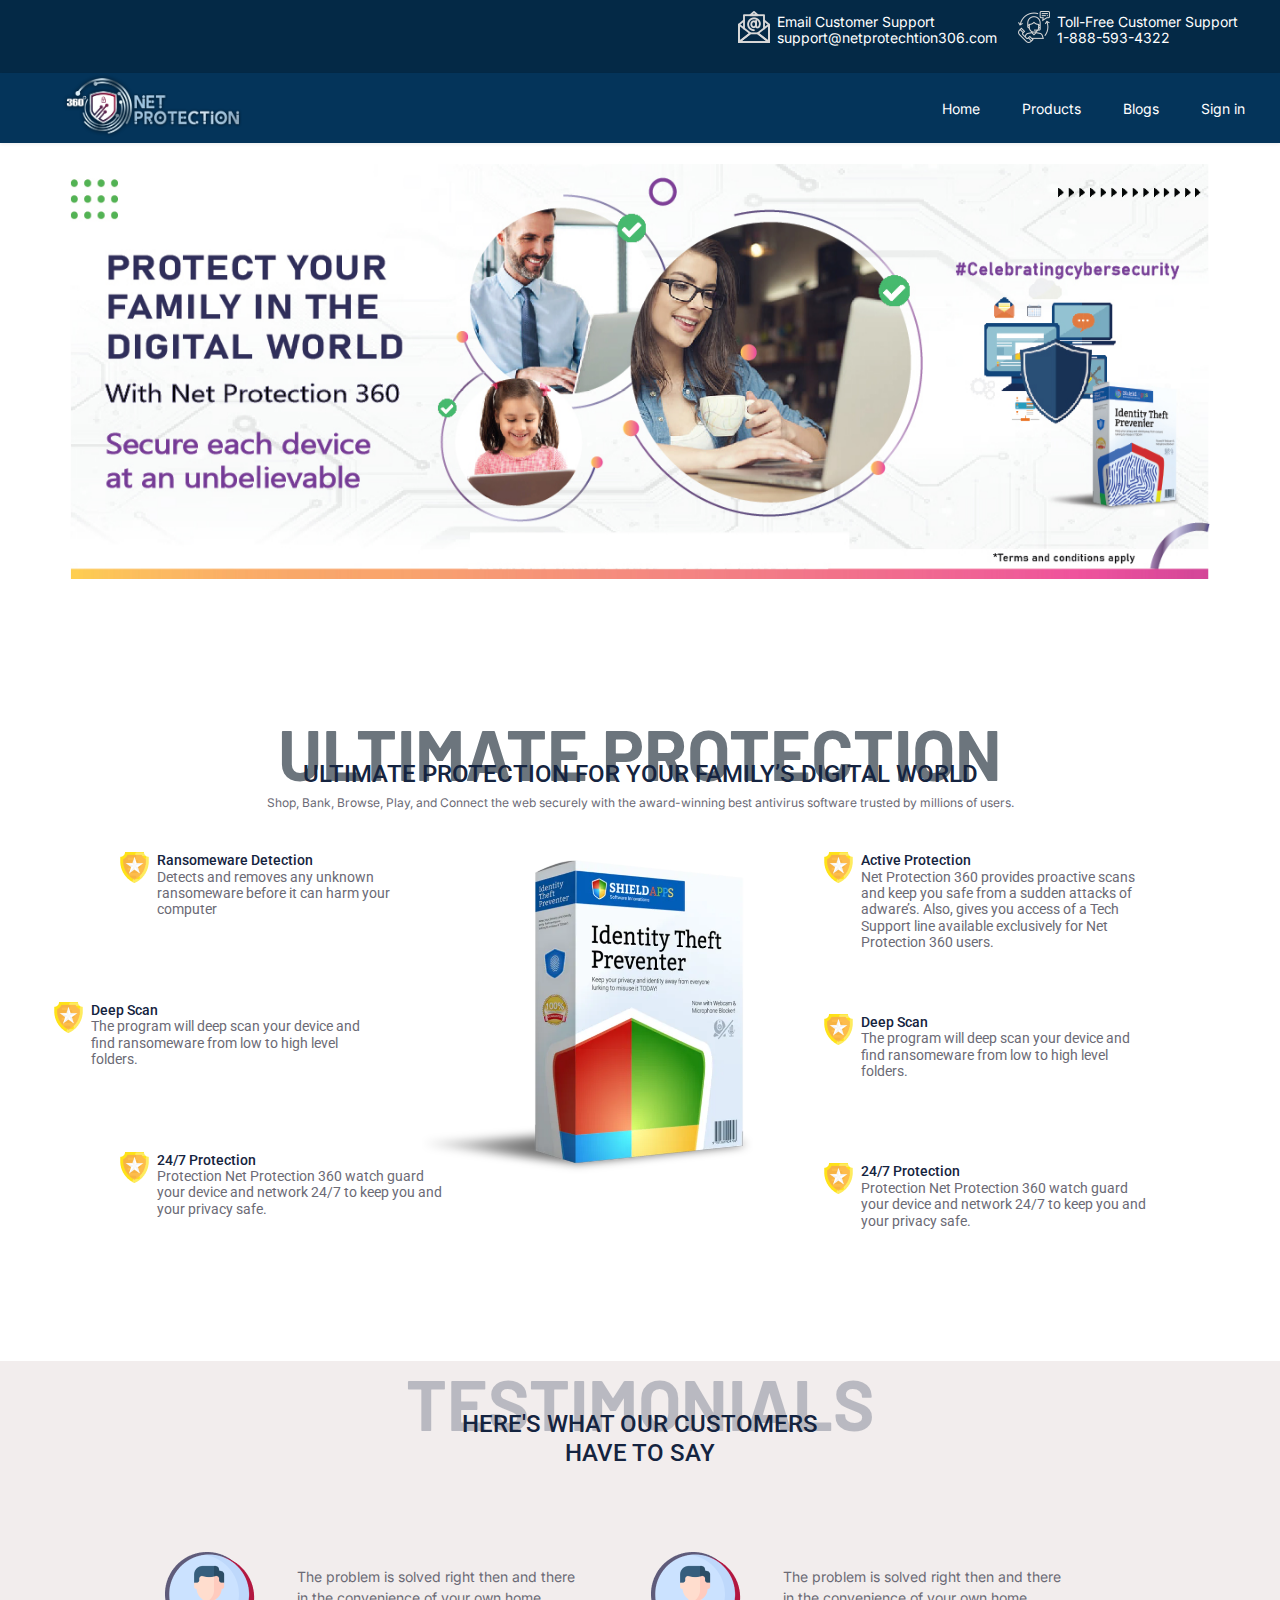
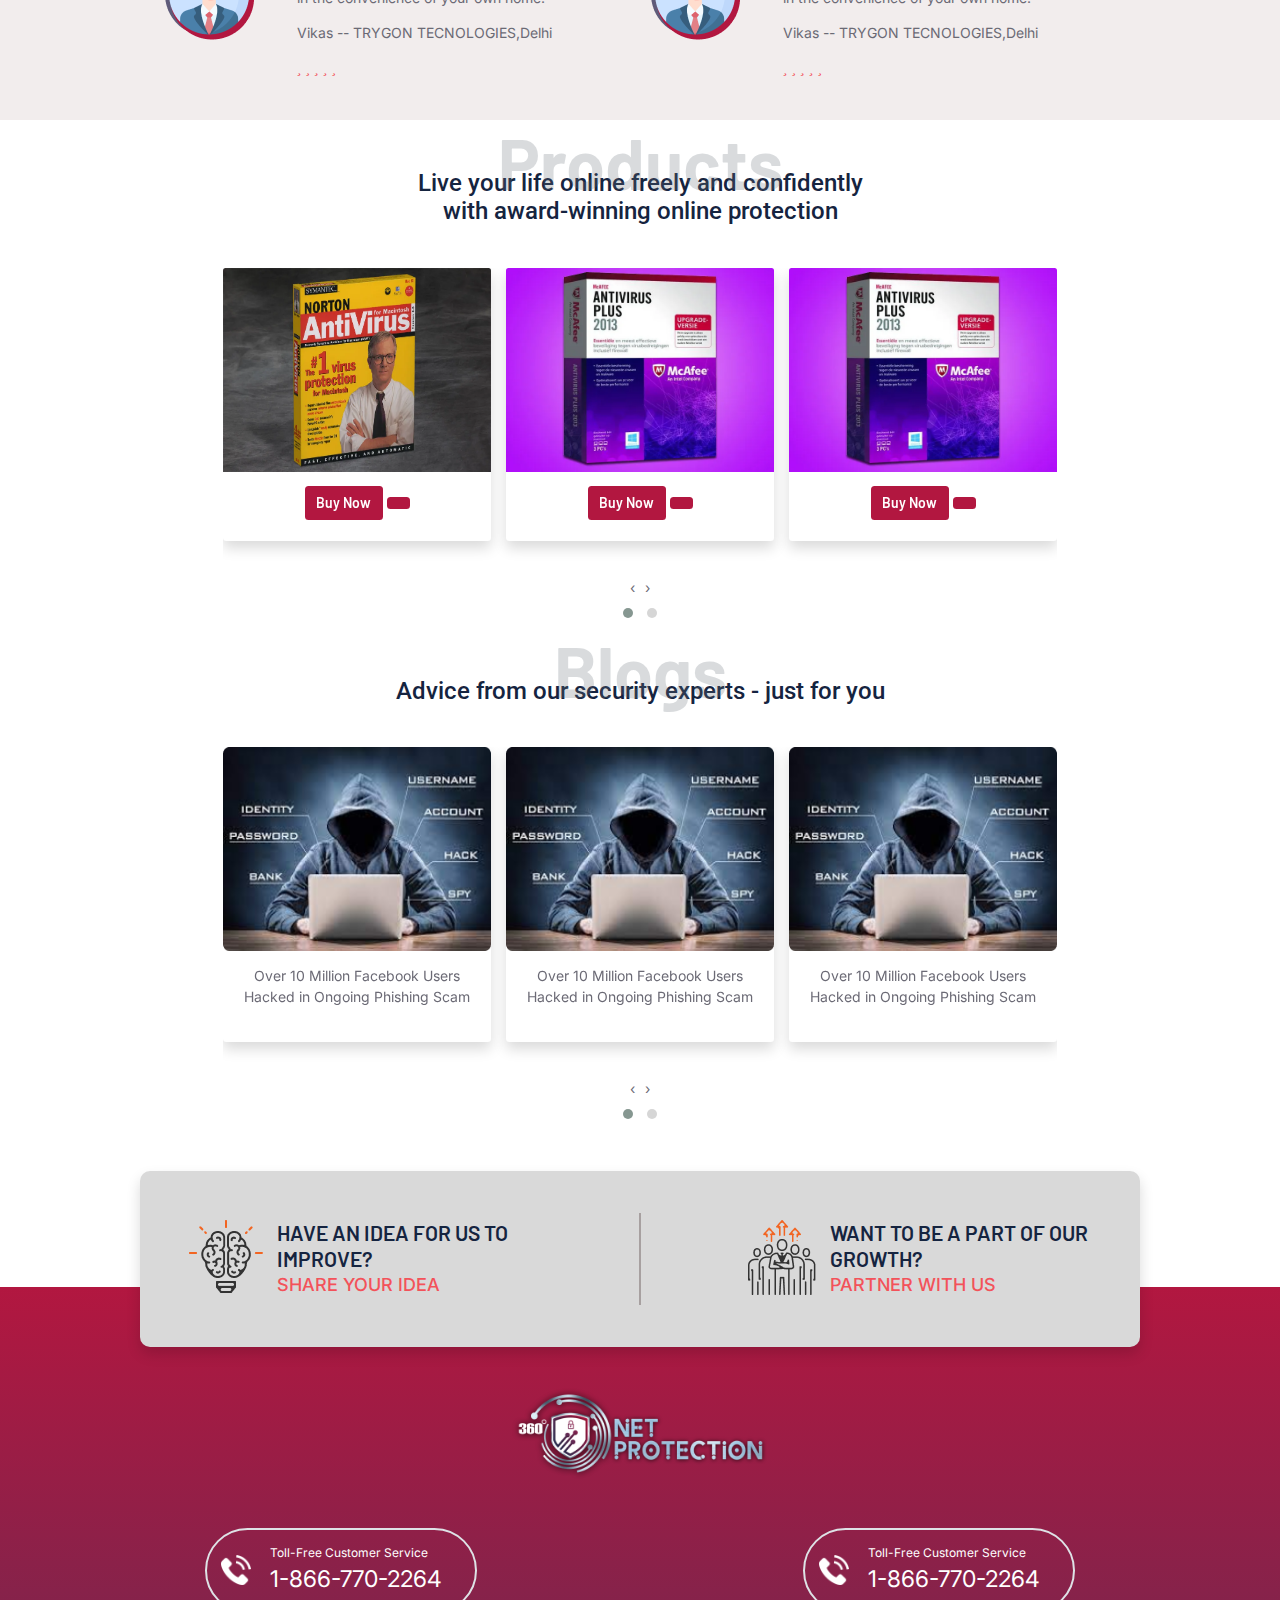
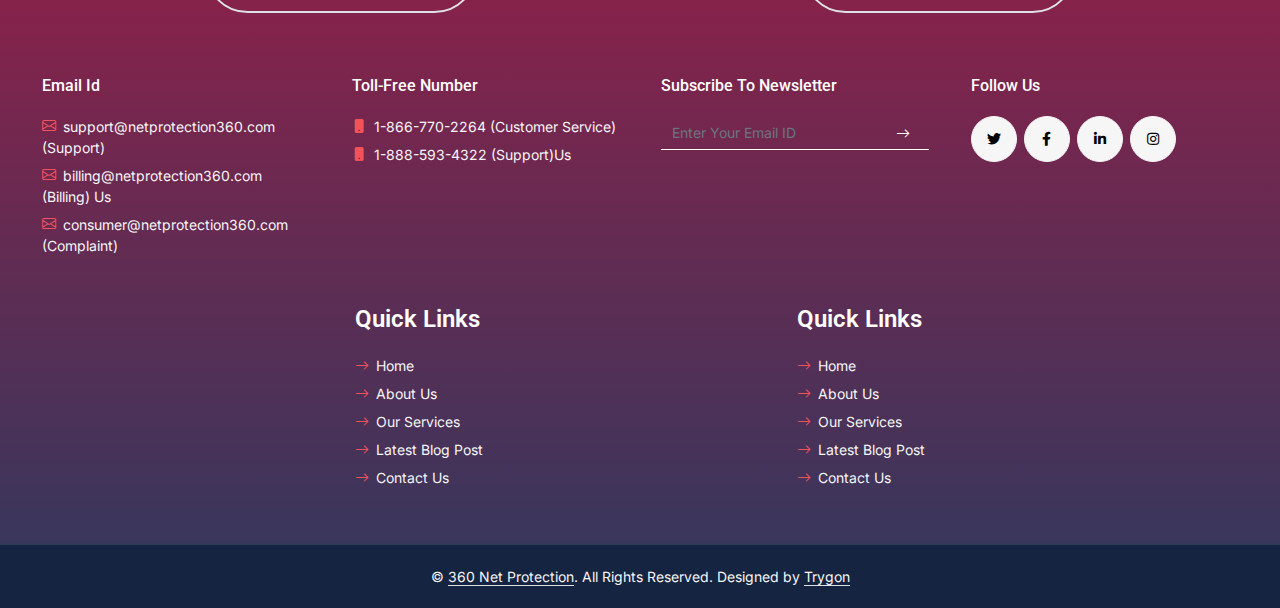
==== commit 319e6126: "responsive footer" ====
--- a/index.html
+++ b/index.html
@@ -471,7 +471,7 @@
 
       <div class="container uppperfooter shadow text-secondary p-5">
          <div class="row g-5">
-           <div class="col-5 text-center">
+           <div class="col-md-5 text-center">
             <div class="box d-flex ">
                <div class="icon p-2">
                   <img src="assets/img/share-idea 1.png" alt="idea">
@@ -483,10 +483,10 @@
                </div>
             </div>
            </div>
-           <div class="col-2 d-flex justify-content-around ">
+           <div class="col-md-2 d-flex justify-content-around ">
             <div class="diverder"></div>
            </div>
-           <div class="col-5 text-center">
+           <div class="col-md-5 text-center">
             <div class="box d-flex ">
                <div class="icon p-2">
                   <img src="assets/img/Partners 1.png" alt="partner">
@@ -495,18 +495,15 @@
                   <h4 class="display-5 mb-4">WANT TO BE A PART OF OUR
                      GROWTH?</h4>
                   <a href="#">PARTNER WITH US</a>
-
-               </div>
-            </div>
-          
-            
+               </div>
+            </div>
           </div>
          </div>
        </div>
        <div class="container-fluid footerarea text-secondary p-5">
          <div class="row g-5">
            <div class="col-lg-12 text-center pb-4">
-             <img src="assets/img/360-logo.png" alt="360logo">
+             <img src="assets/img/360-logo.png" alt="360logo" width="310">
              <div class="callbox d-flex justify-content-around pt-5">
                <a href="#" class="d-flex border align-items-center p-3 rounded-pill border-2">
                  <div class="icon">
@@ -567,8 +564,8 @@
            </div>
      
      
-     <div class="lowerlinks d-flex justify-content-evenly">
-       <div class="">
+     <div class="lowerlinks d-flex justify-content-evenly ">
+       <div class="mb-3">
          <h3 class="text-white mb-4">Quick Links</h3>
          <div class="d-flex flex-column justify-content-start"><a class="text-secondary mb-2"
              href="https://www.free-css.com/free-css-templates"><i
@@ -580,7 +577,7 @@
              Blog Post</a> <a class="text-secondary" href="https://www.free-css.com/free-css-templates" style="font-size: 14px;"><i
                class="bi bi-arrow-right text-primary me-2"></i>Contact Us</a></div>
        </div>
-       <div class="">
+       <div class="mb-3">
          <h3 class="text-white mb-4">Quick Links</h3>
          <div class="d-flex flex-column justify-content-start"><a class="text-secondary mb-2"
              href="https://www.free-css.com/free-css-templates" style="font-size: 14px;"><i
--- a/assets/css/style.css
+++ b/assets/css/style.css
@@ -520,6 +520,19 @@
     padding-top: 100px !important;
 }
 
+@media screen and (max-width: 699px) {
+    .footerarea .callbox{
+        flex-direction: column;  
+    }
+    .footerarea .callbox a{
+        margin-bottom: 10px; 
+        justify-content: center;
+    }
+    .lowerlinks{
+        flex-direction: column;
+    }
+  }
+
 .Subscribeform::placeholder {
     color: rgb(255, 255, 255);
     opacity: 1;
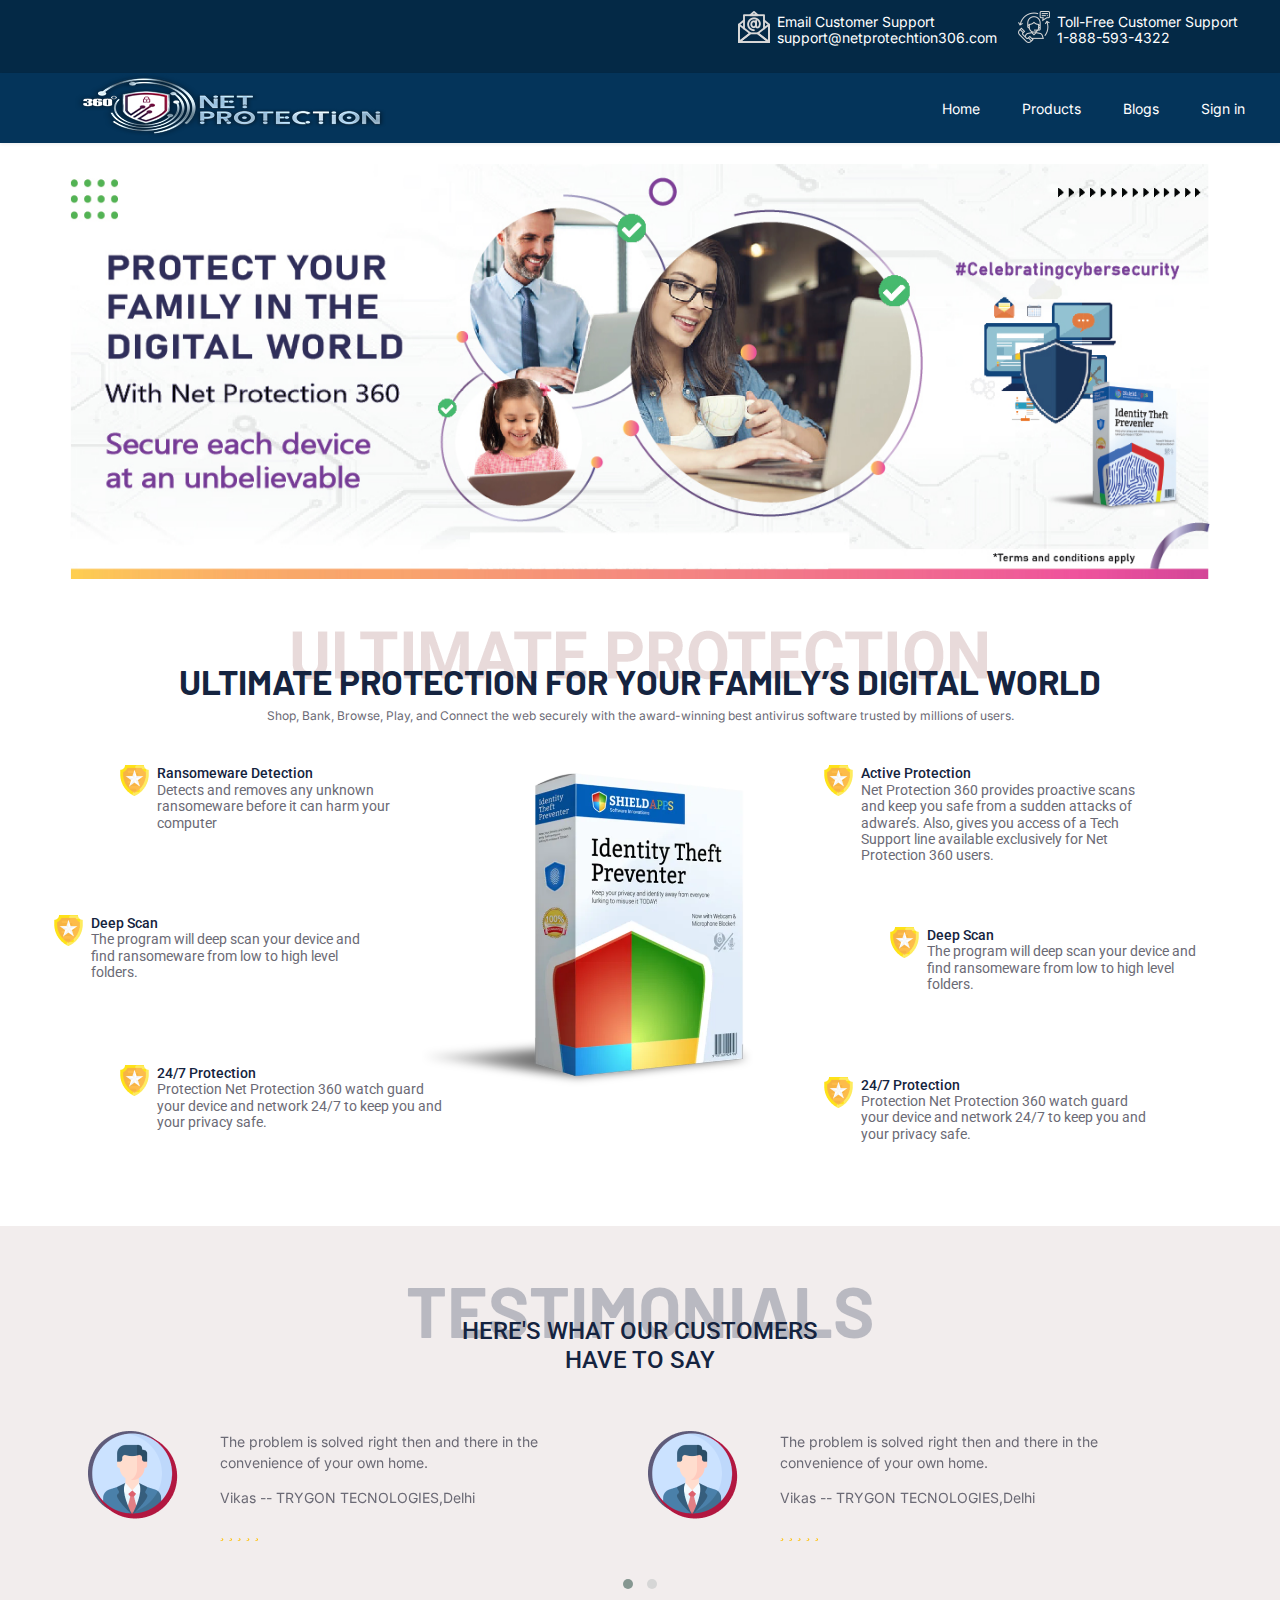
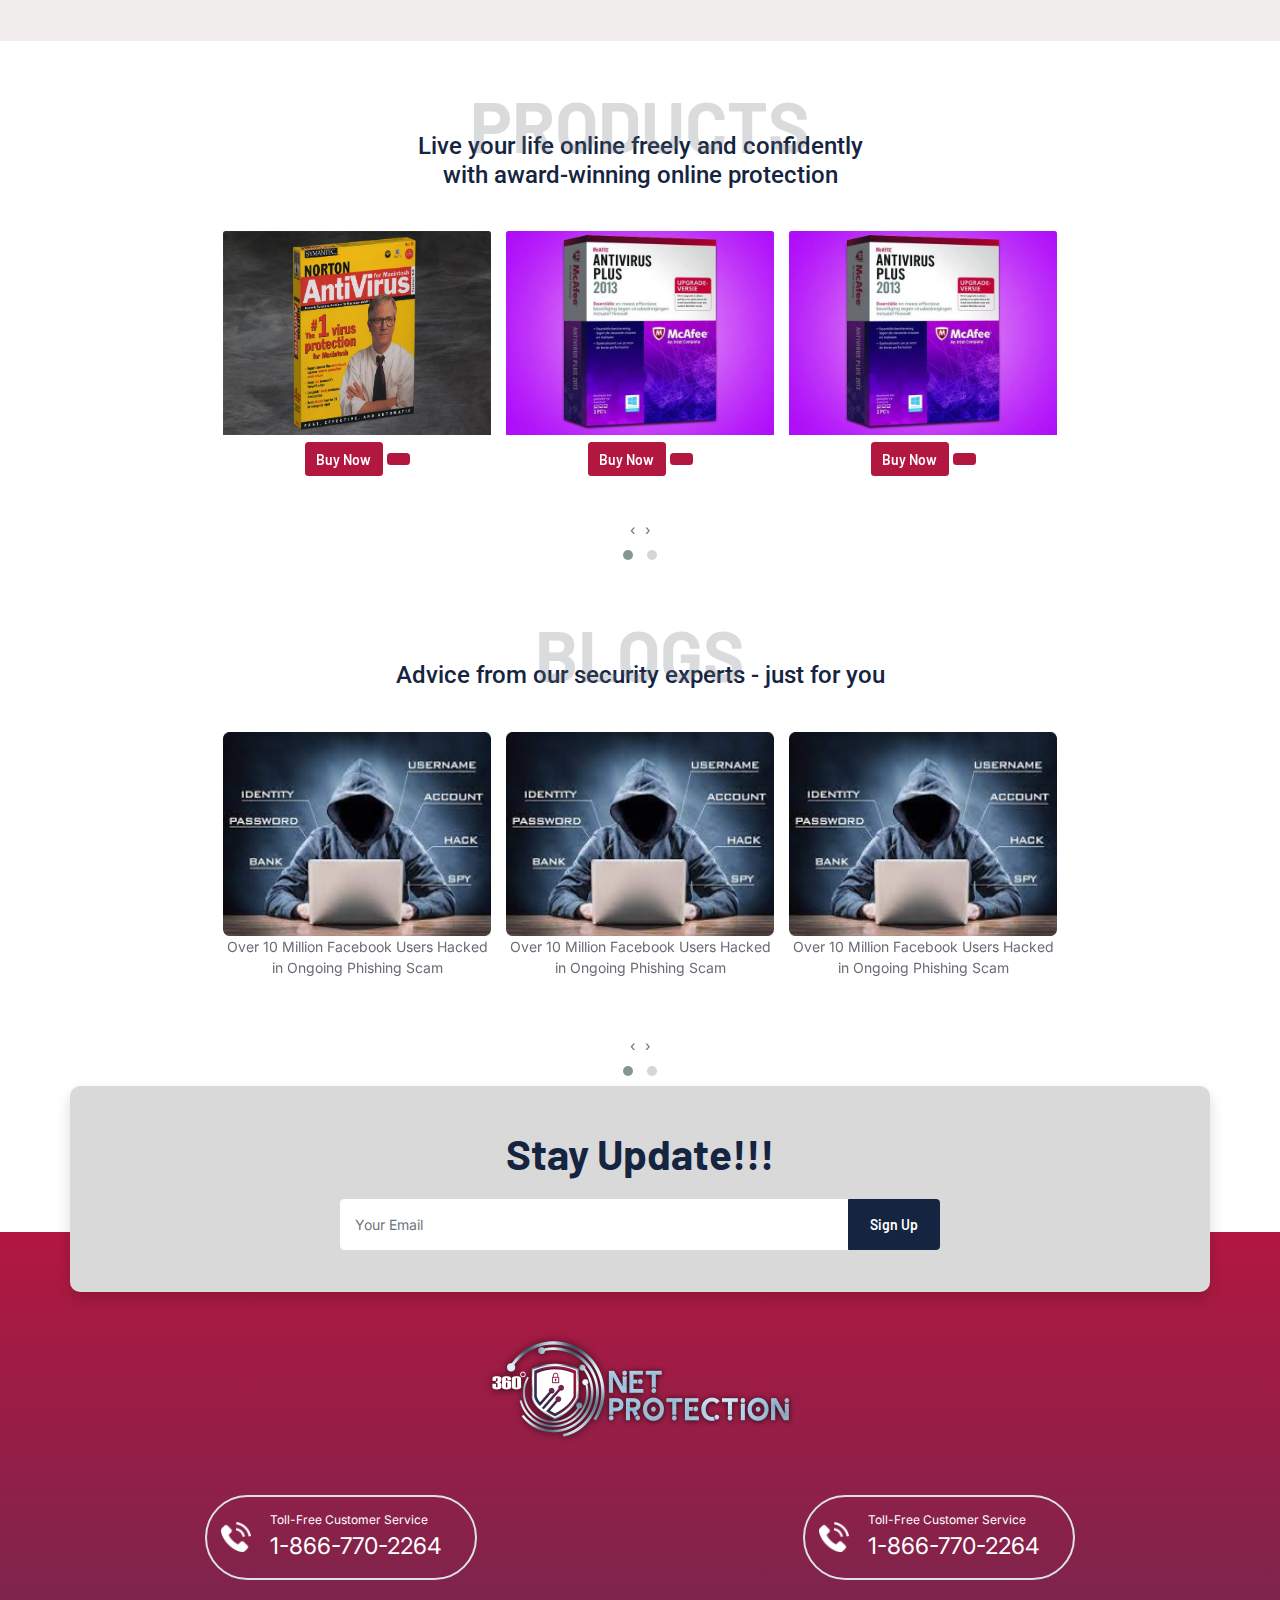
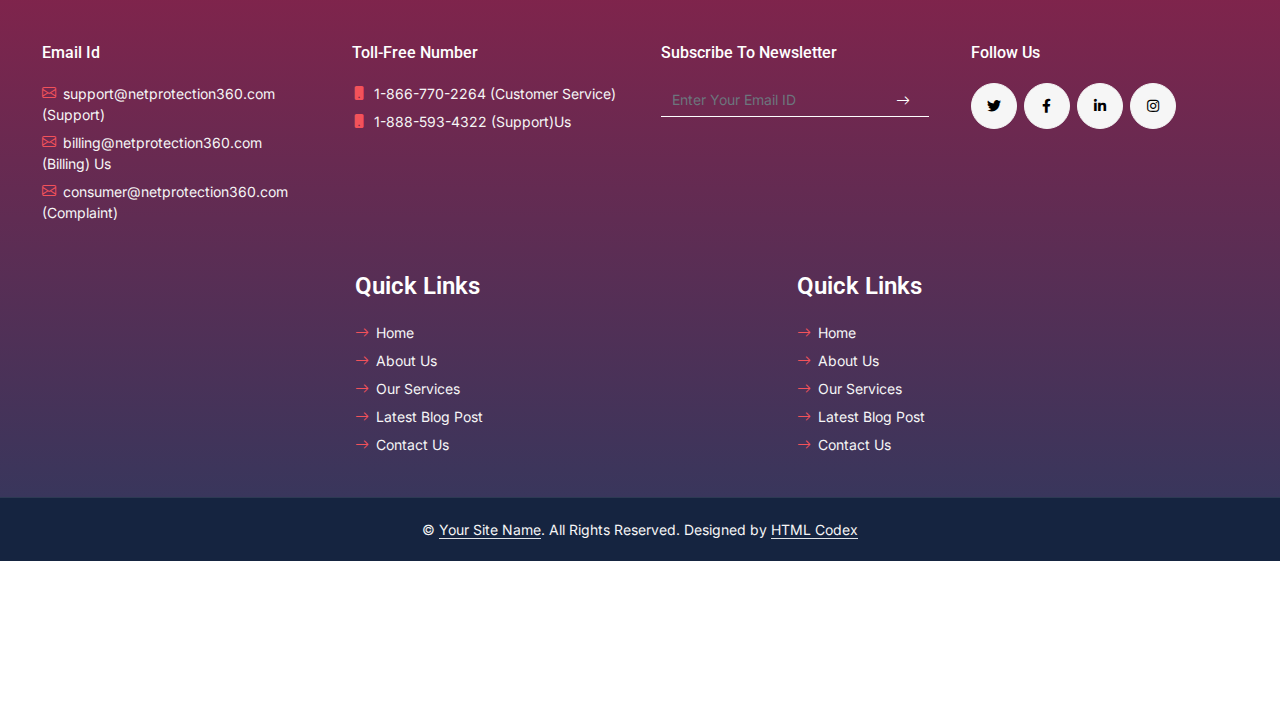
==== commit a137d3cc: "new updated" ====
--- a/index.html
+++ b/index.html
@@ -1,260 +1,387 @@
 ﻿<!DOCTYPE html>
 <html>
-   <head>
-      <title>360|Antivirus</title>
-      <meta charset="utf-8">
-      <meta name="viewport" content="width=device-width, initial-scale=1.0">
-      <link rel="stylesheet" type="text/css" href="assets/css/bootstrap.min.css">
-      <link rel="stylesheet" type="text/css" href="assets/css/plugins.css">
-      <link rel="stylesheet" type="text/css" href="assets/css/style.css">
-      <link rel="preconnect" href="https://fonts.googleapis.com">
-      <link rel="preconnect" href="https://fonts.gstatic.com" crossorigin>
-      <link href="https://fonts.googleapis.com/css2?family=Inter:wght@600&display=swap" rel="stylesheet">
-      <link rel="stylesheet" href="https://cdnjs.cloudflare.com/ajax/libs/font-awesome/6.2.1/css/all.min.css"
-         integrity="sha512-MV7K8+y+gLIBoVD59lQIYicR65iaqukzvf/nwasF0nqhPay5w/9lJmVM2hMDcnK1OnMGCdVK+iQrJ7lzPJQd1w=="
-         crossorigin="anonymous" referrerpolicy="no-referrer" />
-         <link rel="stylesheet" href="https://cdnjs.cloudflare.com/ajax/libs/OwlCarousel2/2.3.4/assets/owl.carousel.min.css"
-         integrity="sha512-tS3S5qG0BlhnQROyJXvNjeEM4UpMXHrQfTGmbQ1gKmelCxlSEBUaxhRBj/EFTzpbP4RVSrpEikbmdJobCvhE3g=="
-         crossorigin="anonymous" />
-         <link rel="stylesheet"
-         href="https://cdnjs.cloudflare.com/ajax/libs/OwlCarousel2/2.3.4/assets/owl.theme.default.min.css"
-         integrity="sha512-sMXtMNL1zRzolHYKEujM2AqCLUR9F2C4/05cdbxjjLSRvMQIciEPCQZo++nk7go3BtSuK9kfa/s+a4f4i5pLkw=="
-         crossorigin="anonymous" />
-      <link rel="preconnect" href="https://fonts.googleapis.com">
-      <link rel="preconnect" href="https://fonts.gstatic.com" crossorigin>
-      <link href="https://fonts.googleapis.com/css2?family=Inter:wght@600&family=Roboto:wght@500&display=swap"
-         rel="stylesheet">
-         <style type="text/css">
-            #freecssfooter {
-            display: block;
-            width: 100%;
-            padding: 120px 0 20px;
-            overflow: hidden;
-            background-color: transparent;
-            z-index: 5000;
-            text-align: center;
-            }
-            #freecssfooter div#fcssholder div {
-            display: none;
-            }
-            #freecssfooter div#fcssholder div:first-child {
-            display: block;
-            }
-            #freecssfooter div#fcssholder div:first-child a {
-            float: none;
-            margin: 0 auto;
-            }
+
+<head>
+   <title>360|Antivirus</title>
+   <meta charset="utf-8">
+   <meta name="viewport" content="width=device-width, initial-scale=1.0">
+   <link rel="stylesheet" type="text/css" href="assets/css/bootstrap.min.css">
+   <link rel="stylesheet" type="text/css" href="assets/css/plugins.css">
+   <link rel="stylesheet" type="text/css" href="assets/css/style.css">
+   <link rel="preconnect" href="https://fonts.googleapis.com">
+   <link rel="preconnect" href="https://fonts.gstatic.com" crossorigin>
+   <link href="https://fonts.googleapis.com/css2?family=Inter:wght@600&display=swap" rel="stylesheet">
+   <link rel="stylesheet" href="https://cdnjs.cloudflare.com/ajax/libs/font-awesome/6.2.1/css/all.min.css"
+      integrity="sha512-MV7K8+y+gLIBoVD59lQIYicR65iaqukzvf/nwasF0nqhPay5w/9lJmVM2hMDcnK1OnMGCdVK+iQrJ7lzPJQd1w=="
+      crossorigin="anonymous" referrerpolicy="no-referrer" />
+   <link rel="stylesheet" href="https://cdnjs.cloudflare.com/ajax/libs/OwlCarousel2/2.3.4/assets/owl.carousel.min.css"
+      integrity="sha512-tS3S5qG0BlhnQROyJXvNjeEM4UpMXHrQfTGmbQ1gKmelCxlSEBUaxhRBj/EFTzpbP4RVSrpEikbmdJobCvhE3g=="
+      crossorigin="anonymous" />
+   <link rel="stylesheet"
+      href="https://cdnjs.cloudflare.com/ajax/libs/OwlCarousel2/2.3.4/assets/owl.theme.default.min.css"
+      integrity="sha512-sMXtMNL1zRzolHYKEujM2AqCLUR9F2C4/05cdbxjjLSRvMQIciEPCQZo++nk7go3BtSuK9kfa/s+a4f4i5pLkw=="
+      crossorigin="anonymous" />
+   <link rel="preconnect" href="https://fonts.googleapis.com">
+   <link rel="preconnect" href="https://fonts.gstatic.com" crossorigin>
+   <link href="https://fonts.googleapis.com/css2?family=Inter:wght@600&family=Roboto:wght@500&display=swap"
+      rel="stylesheet">
+   <style type="text/css">
+      #freecssfooter {
+         display: block;
+         width: 100%;
+         padding: 120px 0 20px;
+         overflow: hidden;
+         background-color: transparent;
+         z-index: 5000;
+         text-align: center;
+      }
+
+      #freecssfooter div#fcssholder div {
+         display: none;
+      }
+
+      #freecssfooter div#fcssholder div:first-child {
+         display: block;
+      }
+
+      #freecssfooter div#fcssholder div:first-child a {
+         float: none;
+         margin: 0 auto;
+      }
+
+      .navbar-toggler[data-bs-toggle="collapse"][data-bs-placement="right"] {
+         right: -5;
+      }
+
+
+
+
+
+      
+   </style>
+</head>
+
+<body>
    
+<div id="mySidebar" class="sidebar">
+   <a href="javascript:void(0)" class="closebtn" onclick="closeNav()">×</a>
+   <a href="#">Home</a>
+   <a href="#">Products</a>
+   <a href="#">Blogs</a>
+   <a href="#">Sign in</a>
+ </div>
+
+<!--  
+<div id="main">
+   <button class="openbtn" onclick="openNav()">☰ Open Sidebar</button>  
    
-            .navbar-toggler[data-bs-toggle="collapse"][data-bs-placement="right"] {
-       right: 0;
-    }
-   
-         </style>
-   
+ </div> -->
+ 
+   <script type="text/javascript">
+      (function () {
+         var bsa = document.createElement('script');
+         bsa.type = 'text/javascript';
+         bsa.async = true;
+         bsa.src = '//s3.buysellads.com/ac/bsa.js';
+         (document.getElementsByTagName('head')[0] || document.getElementsByTagName('body')[0]).appendChild(bsa);
+      })();
+   </script>
+   <div style="background-color: #042946;" class="container-fluid  ps-5 pe-0 d-none d-lg-block">
+      <div class="row gx-0">
+         <div class="col-md-6 text-center text-lg-start mb-2 mb-lg-0">
+         </div>
+         <div class="col-md-6 text-center text-lg-end">
+            <div class="position-relative d-inline-flex align-items-center  text-white top-shape px-5">
+               <div class="me-3 py-2 d-flex">
+                  <div class="px-2 py-1">
+                     <img src="./assets/img/email 1.png" alt="">
+                  </div>
+                  <div class="py-3">
+                     <p class="email-text">Email Customer Support</p>
+                     <p class="email-text"><br> support@netprotechtion306.com</p>
+                  </div>
+                  <!-- <p class="m-0"><img src="./assets/img/email 1.png" alt=""> support@netprotechtion306.com</p> -->
+               </div>
+               <div class="py-2 d-flex">
+                  <div class="px-2 py-1">
+                     <img src="./assets/img/customer.png" alt="">
+                  </div>
+                  <div class="py-3">
+                     <p class="email-text">Toll-Free Customer Support</p>
+                     <p class="email-text"><br><a class="email-text text-white"
+                           href="tel:18667702264">1-888-593-4322</a></p>
+                  </div>
+                  <!-- <p class="m-0"><img src="./assets/img/email 1.png" alt=""> support@netprotechtion306.com</p> -->
+               </div>
+               <!-- <div class="py-2">
+                     <p class="m-0"><span><img src="./assets/img/customer.png" alt=""></span> 1-888-593-4322</p>
+                     </div> -->
+            </div>
+         </div>
+      </div>
+   </div>
+   <!--Container Main start-->
+   <!--Container Main end-->
+   <div id="main">
+    <nav style="background-color: #04345A;" class="navbar navbar-expand-lg navbar-dark shadow-sm px-5 py-3 py-lg-0">
       
-   </head>
-   <body>
-      <script type="text/javascript">
-         (function () {
-           var bsa = document.createElement('script');
-           bsa.type = 'text/javascript';
-           bsa.async = true;
-           bsa.src = '//s3.buysellads.com/ac/bsa.js';
-           (document.getElementsByTagName('head')[0] || document.getElementsByTagName('body')[0]).appendChild(bsa);
-         })();
-      </script>
-      <div style="background-color: #042946;" class="container-fluid  ps-5 pe-0 d-none d-lg-block">
-         <div class="row gx-0">
-            <div class="col-md-6 text-center text-lg-start mb-2 mb-lg-0">
-            </div>
-            <div class="col-md-6 text-center text-lg-end">
-               <div class="position-relative d-inline-flex align-items-center  text-white top-shape px-5">
-                  <div class="me-3 py-2 d-flex">
-                    <div class="px-2 py-1">
-                      <img src="./assets/img/email 1.png" alt="">
-                      
-                    </div>
-                    <div class="py-3">
-                      <p class="email-text">Email Customer Support</p>
-                      <p class="email-text"><br> support@netprotechtion306.com</p>
-                    </div>
-                   
-                     <!-- <p class="m-0"><img src="./assets/img/email 1.png" alt=""> support@netprotechtion306.com</p> -->
-                  </div>
-
-                  <div class="py-2 d-flex">
-                    <div class="px-2 py-1">
-                      <img src="./assets/img/customer.png" alt="">
-                      
-                    </div>
-                    <div class="py-3">
-                      <p class="email-text">Toll-Free Customer Support</p>
-                      
-                      <p class="email-text"><br><a class="email-text text-white" href="tel:18667702264">1-888-593-4322</a></p>
-                    </div>
-                   
-                     <!-- <p class="m-0"><img src="./assets/img/email 1.png" alt=""> support@netprotechtion306.com</p> -->
-                  </div>
-                  <!-- <div class="py-2">
-                    
-                     <p class="m-0"><span><img src="./assets/img/customer.png" alt=""></span> 1-888-593-4322</p>
-                  </div> -->
-               </div>
-            </div>
-         </div>
-      </div>
+      <a href="" class="navbar-brand p-0">
+         <img  class="d-block w-100 nav-img " src="assets/img/360-logone.png" alt="">
+      </a>
+      <button class="navbar-toggler openbtn" onclick="openNav()">☰</button>  
+      <a href="" class="nav-item nav-link text-white mr-5"><i class="fa-solid fa-cart-shopping"></i></a>
+      
       
    
-    <!--Container Main start-->
-    
-    <!--Container Main end-->
-    <nav style="background-color: #04345A;" class="navbar navbar-expand-lg navbar-dark shadow-sm px-5 py-3 py-lg-0">
-        <a href="" class="navbar-brand p-0">
-           <img style="height: 70px;" class="d-block w-100 " src="assets/img/logo_nw.png" alt="">
-        </a>
-        <a href="" class="nav-item nav-link text-white mr-5"><i class="fa-solid fa-cart-shopping"></i></a>
-        <button class="navbar-toggler" type="button" data-bs-toggle="collapse" data-bs-target="#navbarCollapse"><span
-           class="navbar-toggler-icon"></span></button>
-        <div class="collapse navbar-collapse" id="navbarCollapse">
-           <div class="navbar-nav ms-auto py-0 me-n3">
-              <a href="" class="nav-item nav-link text-white active">Home</a> 
-              <a href="" class="nav-item nav-link text-white">Products</a> 
-              <a href="" class="nav-item nav-link text-white">Blogs</a>
-              <a href="" class="nav-item nav-link text-white ">Sign in</a>
-           </div>
-        </div>
-     </nav>
-     
-     
-      <div class="container p-0 mt-4">
-         <div id="carouselExampleSlidesOnly" class="carousel slide" data-bs-ride="carousel">
-            <div class="carousel-inner">
-               <div class="carousel-item active">
-                  <img src="assets/img/banner2.jpg" class="d-block w-100" alt="...">
-               </div>
-               <div class="carousel-item">
-                  <img src="assets/img/banner1.jpg" class="d-block w-100" alt="...">
-               </div>
-               <div class="carousel-item">
-                  <img src="assets/img/banner1.jpg" class="d-block w-100" alt="...">
-               </div>
-            </div>
-         </div>
-      </div>
-
-
-      <div class="container py-6 mt-5 px-5">
-         <div class="mb-5">
-            <h1  class="text-center display-1  text-muted">ULTIMATE PROTECTION </h1>
+      <!-- <button class="navbar-toggler" type="button" data-bs-toggle="collapse" data-bs-target="#navbarCollapse"><span
+            class="navbar-toggler-icon"></span></button> -->
+      <div class="collapse navbar-collapse" id="navbarCollapse">
+         <div class="navbar-nav ms-auto py-0 me-n3">
+            <a href="" class="nav-item nav-link text-white active">Home</a>
+            <a href="" class="nav-item nav-link text-white">Products</a>
+            <a href="" class="nav-item nav-link text-white">Blogs</a>
+            <a href="" class="nav-item nav-link text-white ">Sign in</a>
+         </div>
+      </div>
+   </nav> 
+   
+   <div class="container p-0 mt-4">
+      <div id="carouselExampleSlidesOnly" class="carousel slide" data-bs-ride="carousel">
+         <div class="carousel-inner">
+            <div class="carousel-item active">
+               <img src="assets/img/banner2.jpg" class="d-block w-100" alt="...">
+            </div>
+            <div class="carousel-item">
+               <img src="assets/img/banner1.jpg" class="d-block w-100" alt="...">
+            </div>
+            <div class="carousel-item">
+               <img src="assets/img/banner1.jpg" class="d-block w-100" alt="...">
+            </div>
+         </div>
+      </div>
+   </div>
+   <div class="container py-5  px-5">
+      <div class="mb-5">
+         <center>
+            <img class="img-fluid" src="./assets/img/ULTIMATE PROTECTION 1.png" alt="">
+            <h1 class=" title text-center">ULTIMATE PROTECTION FOR YOUR FAMILY’S DIGITAL WORLD</h1>
+            <p class="w-75 sub-title">Shop, Bank, Browse, Play, and Connect the web securely with the award-winning best
+               antivirus software trusted by millions of users.</p>
+            
+         </center>
+         <!-- <h1 class="text-center display-1 ultimate-heading  text-muted">ULTIMATE PROTECTION </h1>
          <h5 class=" title fw text-center">ULTIMATE PROTECTION FOR YOUR FAMILY’S DIGITAL WORLD</h5>
-         <p class="sub-title">Shop, Bank, Browse, Play, and Connect the web securely with the award-winning best antivirus software trusted by millions of users.</p>
-         </div>
-         
-         <div class="row col-12 ">
-            <div class="col-lg-4 ">
-               <div class="row g-5 ">
-                  <div class="col-12  d-flex mb-5 ">
-                     
-                     <div class="px-2"><img src="assets/img/shield1.png" alt=""></div>
-                     <div>
-                        <h5 class="mb-0 testing">
-                           Ransomeware Detection
-                        </h5>
-                        <p class="mb-0 testing"> Detects and removes any unknown ransomeware
-                           before it can harm your computer
-                        </p>
-                     </div>
-                  </div>
-                  <div class="col-12 testing2 d-flex mb-5 ">
-                    
-                     <div class="px-2"><img src="assets/img/shield1.png" alt=""></div>
-                     <div>
-                        <h5 class="mb-0 testing">
-                           Deep Scan
-                        </h5>
-                        <p class="mb-0 testing">
-                           The program will deep scan your device and find
-                           ransomeware from low to high level folders.
-                        </p>
-                     </div>
-                  </div>
-                  
-                  <div class="col-12  d-flex mb-5 ">
-                     
-                     <div class="px-2"><img src="assets/img/shield1.png" alt=""></div>
-                     <div>
-                        <h5 class="mb-0 testing">
-                           24/7 Protection
-                        </h5>
-                        <p class="mb-0 testing"> Protection
-                           Net Protection 360 watch guard your device and
-                           network 24/7 to keep you and your privacy safe.
-                        </p>
-                     </div>
-                  </div>
-               </div>
-            </div>
-            <div class="col-lg-4">
-               <div class="d-block  h-100 text-center mb-4">
-                  <img style="margin-left: -6rem;" class="img-fluid" src="assets/img/anti_book.png" alt="website template image">
-                  
-               </div>
-            </div>
-            <div class="col-lg-4">
-               <div class="row g-5">
-                  <div class="col-12 d-flex mb-4">
-                     <div class="px-2"><img src="assets/img/shield1.png" alt=""></div>
-                     <div>
-                        <h5 class="mb-0 testing">
-                           Active Protection
-                        </h5>
-                        <p class="mb-0 testing">
-                           Net Protection 360 provides proactive scans and keep
-                           you safe from a sudden attacks of adware’s. Also, gives
-                           you access of a Tech Support line available exclusively
-                           for Net Protection 360 users.
-                        </p>
-                     </div>
-                  </div>
-                  <div class="col-12 testing3 d-flex mb-5 ">
-                     
-                     <div class="px-2"><img src="assets/img/shield1.png" alt=""></div>
-                     <div>
-                        <h5 class="mb-0 testing">
-                           Deep Scan
-                        </h5>
-                        <p class="mb-0 testing">
-                           The program will deep scan your device and find
-                           ransomeware from low to high level folders.
-                        </p>
-                     </div>
-                  </div>
-                  <div class="col-12  d-flex mb-5 ">
-                     <!-- <h3 class="testing"> Ransomeware Detection </h3> -->
-                     <div class="px-2"><img src="assets/img/shield1.png" alt=""></div>
-                     <div>
-                        <h5 class="mb-0 testing">
-                           24/7 Protection
-                        </h5>
-                        <p class="mb-0 testing"> Protection
-                           Net Protection 360 watch guard your device and
-                           network 24/7 to keep you and your privacy safe.
-                        </p>
-                     </div>
-                  </div>
-               </div>
-            </div>
-         </div>
-      </div>
-
-
-      <div class="container-fluid testimonial" >
-         <h1 class="text-center display-1 testimonial-title ">TESTIMONIALS</h1>
-        <h5 class="mx-5 fw text-center mb-5 testimonial-para">HERE'S WHAT OUR CUSTOMERS <br>
-            HAVE TO SAY
-         </h5>
-         <div class="container p-5">
+         <p class="sub-title">Shop, Bank, Browse, Play, and Connect the web securely with the award-winning best
+            antivirus software trusted by millions of users.</p> -->
+      </div>
+      <div class="row col-12 ">
+         <div class="col-lg-4 ">
+            <div class="row g-5 ">
+               <div class="col-12  d-flex mb-5 ">
+                  <div class="px-2"><img src="assets/img/shield1.png" alt=""></div>
+                  <div>
+                     <h5 class="mb-0 testing">
+                        Ransomeware Detection
+                     </h5>
+                     <p class="mb-0 testing"> Detects and removes any unknown ransomeware
+                        before it can harm your computer
+                     </p>
+                  </div>
+               </div>
+               <div class="col-12 testing2 d-flex mb-5 ">
+                  <div class="px-2"><img src="assets/img/shield1.png" alt=""></div>
+                  <div>
+                     <h5 class="mb-0 testing">
+                        Deep Scan
+                     </h5>
+                     <p class="mb-0 testing">
+                        The program will deep scan your device and find
+                        ransomeware from low to high level folders.
+                     </p>
+                  </div>
+               </div>
+               <div class="col-12  d-flex mb-5 ">
+                  <div class="px-2"><img src="assets/img/shield1.png" alt=""></div>
+                  <div>
+                     <h5 class="mb-0 testing">
+                        24/7 Protection
+                     </h5>
+                     <p class="mb-0 testing"> Protection
+                        Net Protection 360 watch guard your device and
+                        network 24/7 to keep you and your privacy safe.
+                     </p>
+                  </div>
+               </div>
+            </div>
+         </div>
+         <div class="col-lg-4">
+            <div class="d-block  h-100 text-center mb-4">
+               <img style="margin-left: -6rem;" class="img-fluid" src="assets/img/anti_book.png"
+                  alt="website template image">
+            </div>
+         </div>
+         <div class="col-lg-4">
+            <div class="row g-5">
+               <div class="  d-flex mb-4">
+                  <div class="px-2"><img src="assets/img/shield1.png" alt=""></div>
+                  <div>
+                     <h5 class="mb-0 testing">
+                        Active Protection
+                     </h5>
+                     <p class="mb-0 testing">
+                        Net Protection 360 provides proactive scans and keep
+                        you safe from a sudden attacks of adware’s. Also, gives
+                        you access of a Tech Support line available exclusively
+                        for Net Protection 360 users.
+                     </p>
+                  </div>
+               </div>
+               <div class="col-12 testing3 d-flex mb-5 ">
+                  <div class="px-2"><img src="assets/img/shield1.png" alt=""></div>
+                  <div>
+                     <h5 class="mb-0 testing">
+                        Deep Scan
+                     </h5>
+                     <p class="mb-0 testing">
+                        The program will deep scan your device and find
+                        ransomeware from low to high level folders.
+                     </p>
+                  </div>
+               </div>
+               <div class="col-12  d-flex mb-5 ">
+                  <!-- <h3 class="testing"> Ransomeware Detection </h3> -->
+                  <div class="px-2"><img src="assets/img/shield1.png" alt=""></div>
+                  <div>
+                     <h5 class="mb-0 testing">
+                        24/7 Protection
+                     </h5>
+                     <p class="mb-0 testing"> Protection
+                        Net Protection 360 watch guard your device and
+                        network 24/7 to keep you and your privacy safe.
+                     </p>
+                  </div>
+               </div>
+            </div>
+         </div>
+      </div>
+   </div>
+   <div class="py-5 container-fluid testimonial">
+      <h1 class="text-center display-1 testimonial-title ">TESTIMONIALS</h1>
+      <h5 class="mx-5 fw text-center mb-5 testimonial-para">HERE'S WHAT OUR CUSTOMERS <br>
+         HAVE TO SAY
+      </h5>
+      <div class="container">
+      <div class=" row">
+         <div class="col-12  m-auto">
+            <div class="owl-carousel owl-theme carouseltest">
+               <div class="item  mb-4">
+                  <div class="">
+                     <div class="d-flex px-2">
+                        <div>
+                           <img style="width:90px; height: auto;" class=" mt-3" src="./assets/img/Group5.png" alt="test-img">
+
+                        </div>
+                        <div>
+                           <p class="pt-3 px-5 lh-2"> The problem is solved right
+                              then and there in the convenience of your own home.
+                           </p>
+                           <p class=" px-5">Vikas -- TRYGON TECNOLOGIES,Delhi</p>
+                           <div class="rating px-5">
+                              <i class="fa-solid fa-star text-warning"></i>
+                              <i class="fa-solid fa-star text-warning"></i>
+                              <i class="fa-solid fa-star text-warning"></i>
+                              <i class="fa-solid fa-star text-warning"></i>
+                              <i class="fa-solid fa-star text-warning"></i>
+                           </div>
+                        </div>
+                     </div>
+
+
+                  </div>
+               </div>
+               <div class="item  mb-4">
+                  <div class="">
+                     <div class="d-flex">
+                        <div>
+                           <img style="width:90px; height: auto;" class="mt-3" src="./assets/img/Group5.png" alt="dd">
+
+                        </div>
+                        <div>
+                           <p class="pt-3 px-5 lh-2">The problem is solved right
+                              then and there in the convenience of your own home.
+                           </p>
+                           <p class=" px-5">Vikas -- TRYGON TECNOLOGIES,Delhi</p>
+                           <div class="rating px-5">
+                              <i class="fa-solid fa-star text-warning"></i>
+                              <i class="fa-solid fa-star text-warning"></i>
+                              <i class="fa-solid fa-star text-warning"></i>
+                              <i class="fa-solid fa-star text-warning"></i>
+                              <i class="fa-solid fa-star text-warning"></i>
+                           </div>
+                        </div>
+                     </div>
+
+
+                  </div>
+               </div>
+               <div class="item  mb-4">
+                  <div class="">
+                     <div class="d-flex">
+                        <div>
+                           <img style="width:90px; height: auto;" class="mt-3" src="./assets/img/Group5.png" alt="dd">
+
+                        </div>
+                        <div>
+                           <p class="pt-3 px-5 lh-2">The problem is solved right
+                              then and there in the convenience of your own home.
+                           </p>
+                           <p class=" px-5">Vikas -- TRYGON TECNOLOGIES,Delhi</p>
+                           <div class="rating px-5">
+                              <i class="fa-solid fa-star text-warning"></i>
+                              <i class="fa-solid fa-star text-warning"></i>
+                              <i class="fa-solid fa-star text-warning"></i>
+                              <i class="fa-solid fa-star text-warning"></i>
+                              <i class="fa-solid fa-star text-warning"></i>
+                           </div>
+                        </div>
+                     </div>
+
+
+                  </div>
+               </div>
+               <div class="item  mb-4">
+                  <div class="">
+                     <div class="d-flex">
+                        <div>
+                           <img style="width:90px; height: auto;" class="mt-3" src="./assets/img/Group5.png" alt="dd">
+
+                        </div>
+                        <div>
+                           <p class="pt-3 px-5 lh-2">The problem is solved right
+                              then and there in the convenience of your own home.
+                           </p>
+                           <p class=" px-5">Vikas -- TRYGON TECNOLOGIES,Delhi</p>
+                           <div class="rating px-5">
+                              <i class="fa-solid fa-star text-warning"></i>
+                              <i class="fa-solid fa-star text-warning"></i>
+                              <i class="fa-solid fa-star text-warning"></i>
+                              <i class="fa-solid fa-star text-warning"></i>
+                              <i class="fa-solid fa-star text-warning"></i>
+                           </div>
+                        </div>
+                     </div>
+
+
+                  </div>
+               </div>
+
+
+
+            </div>
+         </div>
+      </div>
+   </div>
+      <!-- <div class="container p-5">
             <div class="row mx-5">
                <div class="col d-flex justify-content-around">
                   <div>
@@ -262,7 +389,8 @@
                   </div>
                   <div>
                      <p class="pt-3 px-5 lh-2">The problem is solved right
-                        then and there in the convenience of your own home.</p>
+                        then and there in the convenience of your own home.
+                     </p>
                      <p class=" px-5">Vikas -- TRYGON TECNOLOGIES,Delhi</p>
                      <div class="rating px-5">
                         <i class="fa-solid fa-star text-primary"></i>
@@ -271,7 +399,6 @@
                         <i class="fa-solid fa-star text-primary"></i>
                         <i class="fa-solid fa-star text-primary"></i>
                      </div>
-                     
                   </div>
                </div>
                <div class="col d-flex justify-content-around">
@@ -280,7 +407,8 @@
                   </div>
                   <div>
                      <p class="pt-3 px-5 lh-2">The problem is solved right
-                        then and there in the convenience of your own home.</p>
+                        then and there in the convenience of your own home.
+                     </p>
                      <p class=" px-5">Vikas -- TRYGON TECNOLOGIES,Delhi</p>
                      <div class="rating px-5">
                         <i class="fa-solid fa-star text-primary"></i>
@@ -289,355 +417,367 @@
                         <i class="fa-solid fa-star text-primary"></i>
                         <i class="fa-solid fa-star text-primary"></i>
                      </div>
-                     
-                  </div>
-               </div>
-               
-            </div>
-         </div>
-
-         
-          
-         
-      </div>
-
-
-      <div class="container my-5">
-         <h1 style="background: linear-gradient(180deg, #E7D9D9 0%, #EBE3E3 100%);
-         " class="text-center display-1  products text-muted">Products </h1>
-         <h5 class="mx-5 fw text-center mb-5">Live your life online freely and confidently <br>
-            with award-winning online protection</h5>
-         <div class="row">
-             <div class="col-12  w-75 m-auto">
-                 <div class="owl-carousel owl-theme">
-                     <div class="item  mb-4">
-                         <div class="card border-0 shadow ">
-                          
-                              <img src="assets/img/antivirusbook1.png" alt="" class="card-img-top">
-                          
-                             
-                             <div class="card-body">
-                              <div class="row">
-                                 <div class="card-title text-center">
-                                    <button class="btn buy-now text-white">Buy Now</button>
-                                    <button class="btn buy-now text-white"><a href=""><i class="fa-solid fa-cart-shopping text-white"></i></a></button>
-                                    
-                                 </div>
-                                 
-                              </div>
-                             </div>
-                         </div>
-                     </div>
- 
-                     <div class="item" >
-                         <div class="card border-0 shadow">
-                             <img src="assets/img/anitvirus2.png" alt="" class="card-img-top">
-                             <div class="card-body">
-                              <div class="row">
-                                 <div class="card-title text-center">
-                                    <button class="btn buy-now text-white">Buy Now</button>
-                                    <button class="btn buy-now text-white"><a href=""><i class="fa-solid fa-cart-shopping text-white "></i></a></button>
-                                    
-                                 </div>
-                                 
-                              </div>
-                             </div>
-                         </div>
-                     </div>
-                    
-                     <div class="item" >
-                         <div class="card border-0 shadow">
-                             <img src="assets/img/anitvirus2.png" alt="" class="card-img-top">
-                             <div class="card-body">
-                              <div class="row">
-                                 <div class="card-title text-center">
-                                    <button class="btn buy-now text-white">Buy Now</button>
-                                    <button class="btn buy-now text-white"><a href=""><i class="fa-solid fa-cart-shopping text-white "></i></a></button>
-                                     
-                                 </div>
-                                 
-                              </div>
-                             </div>
-                         </div>
-                     </div>
-                    
-                     <div class="item" >
-                         <div class="card border-0 shadow">
-                             <img src="assets/img/anitvirus2.png" alt="" class="card-img-top">
-                             <div class="card-body">
-                              <div class="row">
-                                 <div class="card-title text-center">
-                                    <button class="btn buy-now text-white">Buy Now</button>
-                                    <button class="btn buy-now text-white"><a href=""><i class="fa-solid fa-cart-shopping text-white "></i></a></button>
-                                       
-                                 </div>
-                                 
-                              </div>
-                             </div>
-                         </div>
-                     </div>
-                    
- 
-                 </div>
-             </div>
-         </div>
-     </div>
-
-
-     
-     <div class="container my-5">
+                  </div>
+               </div>
+            </div>
+         </div> -->
+   </div>
+
+   <div class="container product-container">
       <h1 style="background: linear-gradient(180deg, #E7D9D9 0%, #EBE3E3 100%);
-      " class="text-center display-1  products text-muted">Blogs </h1>
-      <h5 class="mx-5 fw text-center mb-5">Advice from our security experts - just for you</h5>
+            " class="text-center display-1  products text-muted">PRODUCTS </h1>
+      <h5 class="mx-5 produt-title text-center mb-5">Live your life online freely and confidently <br>
+         with award-winning online protection
+      </h5>
       <div class="row">
-          <div class="col-12  w-75 m-auto">
-              <div class="owl-carousel owl-theme">
-                  <div class="item  mb-4">
-                      <div class="card border-0 shadow ">
-                        
-                           <img src="assets/img/hacking1.png" alt="" class="card-img-top">
-                       
-                          
-                          <div class="card-body">
-                           <div class="row">
-                              <div class="card-title text-center">
-                                 <p>Over 10 Million Facebook Users 
-                                    Hacked in Ongoing Phishing Scam</p>
-                                 
-                                    
-                              </div>
-                              
-                           </div>
-                          </div>
-                      </div>
-                  </div>
-
-                  <div class="item" >
-                      <div class="card border-0 shadow">
-                          <img src="assets/img/hacking1.png" alt="" class="card-img-top">
-                          <div class="card-body">
-                           <div class="row">
-                              <div class="card-title text-center">
-                                 <p>Over 10 Million Facebook Users 
-                                    Hacked in Ongoing Phishing Scam</p>
-                                
-                              </div>
-                              
-                           </div>
-                          </div>
-                      </div>
-                  </div>
-                 
-                  <div class="item" >
-                      <div class="card border-0 shadow">
-                          <img src="assets/img/hacking1.png" alt="" class="card-img-top">
-                          <div class="card-body">
-                           <div class="row">
-                              <div class="card-title text-center">
-                                 <p>Over 10 Million Facebook Users 
-                                    Hacked in Ongoing Phishing Scam</p>
-                                  
-                              </div>
-                              
-                           </div>
-                          </div>
-                      </div>
-                  </div>
-                 
-                  <div class="item" >
-                      <div class="card border-0 shadow">
-                          <img src="assets/img/hacking1.png" alt="" class="card-img-top">
-                          <div class="card-body">
-                           <div class="row">
-                              <div class="card-title text-center">
-                                 <p>Over 10 Million Facebook Users 
-                                    Hacked in Ongoing Phishing Scam</p>
-                                
-                                    
-                              </div>
-                              
-                           </div>
-                          </div>
-                      </div>
-                  </div>
-                 
-
-              </div>
-          </div>
-      </div>
-  </div>
-
-
-
-      <div class="container uppperfooter shadow text-secondary p-5">
-         <div class="row g-5">
-           <div class="col-md-5 text-center">
-            <div class="box d-flex ">
-               <div class="icon p-2">
-                  <img src="assets/img/share-idea 1.png" alt="idea">
-               </div>
-               <div class="body  text-start p-2" >
-                  <h4 class="display-5 mb-4">HAVE AN IDEA FOR US TO
-                     IMPROVE?</h4>
-                  <a href="#">SHARE YOUR IDEA</a>
-               </div>
-            </div>
-           </div>
-           <div class="col-md-2 d-flex justify-content-around ">
-            <div class="diverder"></div>
-           </div>
-           <div class="col-md-5 text-center">
-            <div class="box d-flex ">
-               <div class="icon p-2">
-                  <img src="assets/img/Partners 1.png" alt="partner">
-               </div>
-               <div class="body text-start p-2">
-                  <h4 class="display-5 mb-4">WANT TO BE A PART OF OUR
-                     GROWTH?</h4>
-                  <a href="#">PARTNER WITH US</a>
-               </div>
-            </div>
-          </div>
-         </div>
-       </div>
-       <div class="container-fluid footerarea text-secondary p-5">
-         <div class="row g-5">
-           <div class="col-lg-12 text-center pb-4">
-             <img src="assets/img/360-logo.png" alt="360logo" width="310">
-             <div class="callbox d-flex justify-content-around pt-5">
+         <div class="col-12  w-75 m-auto">
+            <div class="owl-carousel owl-theme carouselpro">
+               <div class="item  mb-4">
+                  <div class="card border-0 ">
+                     <img src="assets/img/antivirusbook1.png" alt="" class="card-img-top">
+                     <div>
+                        <div class="row">
+                           <div class="card-title text-center mt-2">
+                              <button class="btn buy-now text-white">Buy Now</button>
+                              <button class="btn buy-now text-white"><a href=""><i
+                                       class="fa-solid fa-cart-shopping text-white"></i></a></button>
+                           </div>
+                        </div>
+                     </div>
+                  </div>
+               </div>
+               <div class="item">
+                  <div class="card border-0">
+                     <img src="assets/img/anitvirus2.png" alt="" class="card-img-top">
+                     <div>
+                        <div class="row">
+                           <div class="card-title text-center mt-2">
+                              <button class="btn buy-now text-white">Buy Now</button>
+                              <button class="btn buy-now text-white"><a href=""><i
+                                       class="fa-solid fa-cart-shopping text-white "></i></a></button>
+                           </div>
+                        </div>
+                     </div>
+                  </div>
+               </div>
+               <div class="item">
+                  <div class="card border-0">
+                     <img src="assets/img/anitvirus2.png" alt="" class="card-img-top">
+                     <div>
+                        <div class="row">
+                           <div class="card-title text-center mt-2">
+                              <button class="btn buy-now text-white">Buy Now</button>
+                              <button class="btn buy-now text-white"><a href=""><i
+                                       class="fa-solid fa-cart-shopping text-white "></i></a></button>
+                           </div>
+                        </div>
+                     </div>
+                  </div>
+               </div>
+               <div class="item">
+                  <div class="card border-0">
+                     <img src="assets/img/anitvirus2.png" alt="" class="card-img-top">
+                     <div>
+                        <div class="row">
+                           <div class="card-title text-center mt-2">
+                              <button class="btn buy-now text-white">Buy Now</button>
+                              <button class="btn buy-now text-white"><a href=""><i
+                                       class="fa-solid fa-cart-shopping text-white "></i></a></button>
+                           </div>
+                        </div>
+                     </div>
+                  </div>
+               </div>
+            </div>
+         </div>
+      </div>
+   </div>
+   <div class="container product-container">
+      <h1 style="background: linear-gradient(180deg, #E7D9D9 0%, #EBE3E3 100%);
+            " class="text-center display-1  products text-muted">BLOGS </h1>
+      <h5 class="mx-5 blog-title text-center mb-5">Advice from our security experts - just for you</h5>
+      <div class="row">
+         <div class="col-12  w-75 m-auto">
+            <div class="owl-carousel owl-theme carouselblog">
+               <div class="item  mb-4">
+                  <div class="card border-0 ">
+                     <img src="assets/img/hacking1.png" alt="" class="card-img-top">
+                     <div>
+                        <div class="row">
+                           <div class="card-title text-center">
+                              <p>Over 10 Million Facebook Users
+                                 Hacked in Ongoing Phishing Scam
+                              </p>
+                           </div>
+                        </div>
+                     </div>
+                  </div>
+               </div>
+               <div class="item">
+                  <div class="card border-0">
+                     <img src="assets/img/hacking1.png" alt="" class="card-img-top">
+                     <div>
+                        <div class="row">
+                           <div class="card-title text-center">
+                              <p>Over 10 Million Facebook Users
+                                 Hacked in Ongoing Phishing Scam
+                              </p>
+                           </div>
+                        </div>
+                     </div>
+                  </div>
+               </div>
+               <div class="item">
+                  <div class="card border-0 ">
+                     <img src="assets/img/hacking1.png" alt="" class="card-img-top">
+                     <div>
+                        <div class="row">
+                           <div class="card-title text-center">
+                              <p>Over 10 Million Facebook Users
+                                 Hacked in Ongoing Phishing Scam
+                              </p>
+                           </div>
+                        </div>
+                     </div>
+                  </div>
+               </div>
+               <div class="item">
+                  <div class="card border-0">
+                     <img src="assets/img/hacking1.png" alt="" class="card-img-top">
+                     <div>
+                        <div class="row">
+                           <div class="card-title text-center">
+                              <p>Over 10 Million Facebook Users
+                                 Hacked in Ongoing Phishing Scam
+                              </p>
+                           </div>
+                        </div>
+                     </div>
+                  </div>
+               </div>
+            </div>
+         </div>
+      </div>
+   </div>
+   <div class="container uppperfooter shadow text-secondary p-5">
+      <div class="row g-5">
+         <div class="col-12 text-center">
+            <h1 class="display-5 mb-4">Stay Update!!!</h1>
+            <form action="#" method="post" class="mx-auto" style="max-width:600px;">
+               <div class="input-group">
+                  <input type="text" class="form-control border-white p-3" placeholder="Your Email">
+                  <button class="btn btn-dark px-4">Sign Up</button>
+               </div>
+            </form>
+         </div>
+      </div>
+   </div>
+   <div class="container-fluid footerarea text-secondary p-5">
+      <div class="row g-5">
+         <div class="col-lg-12 text-center pb-4">
+            <img class="footer-logo" src="assets/img/360-logo.png" alt="360logo">
+            <div class="callbox d-flex justify-content-around pt-5">
                <a href="#" class="d-flex border align-items-center p-3 rounded-pill border-2">
-                 <div class="icon">
-                   <img src="assets/img/telephone.png"  alt="call" width="30">
-                 </div>
-                 <div class="content text-white " style="padding: 0 19px">
-                   <dd style="font-size: 12px; text-align: left;margin-bottom: 0px;">Toll-Free Customer Service</dd> 
-                   <dl style="font-size:23px; margin-bottom: 0px;">1-866-770-2264</dl>
-                 </div>
+                  <div class="icon">
+                     <img src="assets/img/telephone.png" alt="call" width="30">
+                  </div>
+                  <div class="content text-white " style="padding: 0 19px">
+                     <dd style="font-size: 12px; text-align: left;margin-bottom: 0px;">Toll-Free Customer Service</dd>
+                     <dl style="font-size:23px; margin-bottom: 0px;">1-866-770-2264</dl>
+                  </div>
                </a>
                <a href="#" class="d-flex border align-items-center p-3 rounded-pill border-2">
-                 <div class="icon">
-                   <img src="assets/img/telephone.png"  alt="call" width="30">
-                 </div>
-                 <div class="content text-white " style="padding: 0 19px">
-                   <dd style="font-size: 12px; text-align: left;margin-bottom: 0px;">Toll-Free Customer Service</dd> 
-                   <dl style="font-size:23px; margin-bottom: 0px;">1-866-770-2264</dl>
-                 </div>
+                  <div class="icon">
+                     <img src="assets/img/telephone.png" alt="call" width="30">
+                  </div>
+                  <div class="content text-white " style="padding: 0 19px">
+                     <dd style="font-size: 12px; text-align: left;margin-bottom: 0px;">Toll-Free Customer Service</dd>
+                     <dl style="font-size:23px; margin-bottom: 0px;">1-866-770-2264</dl>
+                  </div>
                </a>
-             </div>
-           </div>
-           <div class="col-lg-3 col-md-6">
-             <h5 class="text-white mb-4" style="font-size: 16px;">Email Id</h5>
-             <div class="d-flex flex-column justify-content-start">
-               <a class="text-secondary mb-2" href="mailto:support@netprotection360.com" style="font-size: 14px;"><i class="bi bi-envelope text-primary me-2"></i>support@netprotection360.com (Support)</a> 
-               <a class="text-secondary mb-2" href="mailto:billing@netprotection360.com" style="font-size: 14px;"><i class="bi bi-envelope text-primary me-2"></i>billing@netprotection360.com (Billing) Us</a> 
-               <a class="text-secondary mb-2" href="mailto:consumer@netprotection360.com" style="font-size: 14px;"><i class="bi bi-envelope text-primary me-2"></i>consumer@netprotection360.com (Complaint)</a> 
-               </div>
-           </div>
-           <div class="col-lg-3 col-md-6">
-             <h5 class="text-white mb-4" style="font-size: 16px;">Toll-Free Number</h5>
-             <div class="d-flex flex-column justify-content-start">
-               <a class="text-secondary mb-2" href="tel:+918851285655" style="font-size: 14px;"><i class="bi bi-phone-fill text-primary me-2"></i>1-866-770-2264 (Customer Service)</a>
-               <a class="text-secondary mb-2" href="tel:+918851285655" style="font-size: 14px;"><i class="bi bi-phone-fill text-primary me-2"></i>1-888-593-4322 (Support)Us</a> 
-             </div>
-           </div>
-           <div class="col-lg-3 col-md-6">
-             <h5 class="text-white mb-4" style="font-size: 16px;">Subscribe To Newsletter</h5>
-             <form action="" class="Subscribeform">
+            </div>
+         </div>
+         <div class="col-lg-3 col-md-6">
+            <h5 class="text-white mb-4" style="font-size: 16px;">Email Id</h5>
+            <div class="d-flex flex-column justify-content-start">
+               <a class="text-secondary mb-2" href="mailto:support@netprotection360.com" style="font-size: 14px;"><i
+                     class="bi bi-envelope text-primary me-2"></i>support@netprotection360.com (Support)</a>
+               <a class="text-secondary mb-2" href="mailto:billing@netprotection360.com" style="font-size: 14px;"><i
+                     class="bi bi-envelope text-primary me-2"></i>billing@netprotection360.com (Billing) Us</a>
+               <a class="text-secondary mb-2" href="mailto:consumer@netprotection360.com" style="font-size: 14px;"><i
+                     class="bi bi-envelope text-primary me-2"></i>consumer@netprotection360.com (Complaint)</a>
+            </div>
+         </div>
+         <div class="col-lg-3 col-md-6">
+            <h5 class="text-white mb-4" style="font-size: 16px;">Toll-Free Number</h5>
+            <div class="d-flex flex-column justify-content-start">
+               <a class="text-secondary mb-2" href="tel:+918851285655" style="font-size: 14px;"><i
+                     class="bi bi-phone-fill text-primary me-2"></i>1-866-770-2264 (Customer Service)</a>
+               <a class="text-secondary mb-2" href="tel:+918851285655" style="font-size: 14px;"><i
+                     class="bi bi-phone-fill text-primary me-2"></i>1-888-593-4322 (Support)Us</a>
+            </div>
+         </div>
+         <div class="col-lg-3 col-md-6">
+            <h5 class="text-white mb-4" style="font-size: 16px;">Subscribe To Newsletter</h5>
+            <form action="" class="Subscribeform">
                <div class="input-group mb-3" style="border-bottom: 1px solid white;">
-                 <input type="text" class="form-control border-0 text-light" placeholder="Enter Your Email ID" style="background-color: transparent; color: white !important;">
-                 <div class="input-group-append">
-                   <button class="btn " type="submit"><i class="bi bi-arrow-right text-light me-2"></i></button>  
-                  </div>
-               </div>
-             </form>
-           </div>
-           <div class="col-lg-3 col-md-6">
-             <h5 class="text-white mb-4" style="font-size: 16px;">Follow Us</h5>
-             <div class="d-flex"><a class="btn btn-lg btn-secondary btn-lg-square rounded-circle me-2"
-                 href="https://www.free-css.com/free-css-templates"><i class="fab fa-twitter fw-normal"></i></a> <a
-                 class="btn btn-lg btn-secondary btn-lg-square rounded-circle me-2"
-                 href="https://www.free-css.com/free-css-templates"><i class="fab fa-facebook-f fw-normal"></i></a> <a
-                 class="btn btn-lg btn-secondary btn-lg-square rounded-circle me-2"
-                 href="https://www.free-css.com/free-css-templates"><i class="fab fa-linkedin-in fw-normal"></i></a> <a
-                 class="btn btn-lg btn-secondary btn-lg-square rounded-circle"
-                 href="https://www.free-css.com/free-css-templates"><i class="fab fa-instagram fw-normal"></i></a></div>
-           </div>
-     
-     
-     <div class="lowerlinks d-flex justify-content-evenly ">
-       <div class="mb-3">
-         <h3 class="text-white mb-4">Quick Links</h3>
-         <div class="d-flex flex-column justify-content-start"><a class="text-secondary mb-2"
-             href="https://www.free-css.com/free-css-templates"><i
-               class="bi bi-arrow-right text-primary me-2"></i>Home</a> <a class="text-secondary mb-2" style="font-size: 14px;"
-             href="https://www.free-css.com/free-css-templates"><i class="bi bi-arrow-right text-primary me-2"></i>About
-             Us</a> <a class="text-secondary mb-2" href="https://www.free-css.com/free-css-templates" style="font-size: 14px;"><i
-               class="bi bi-arrow-right text-primary me-2"></i>Our Services</a> <a class="text-secondary mb-2" style="font-size: 14px;"
-             href="https://www.free-css.com/free-css-templates"><i class="bi bi-arrow-right text-primary me-2"></i>Latest
-             Blog Post</a> <a class="text-secondary" href="https://www.free-css.com/free-css-templates" style="font-size: 14px;"><i
-               class="bi bi-arrow-right text-primary me-2"></i>Contact Us</a></div>
-       </div>
-       <div class="mb-3">
-         <h3 class="text-white mb-4">Quick Links</h3>
-         <div class="d-flex flex-column justify-content-start"><a class="text-secondary mb-2"
-             href="https://www.free-css.com/free-css-templates" style="font-size: 14px;"><i
-               class="bi bi-arrow-right text-primary me-2"></i>Home</a> <a class="text-secondary mb-2"
-             href="https://www.free-css.com/free-css-templates" style="font-size: 14px;"><i class="bi bi-arrow-right text-primary me-2"></i>About
-             Us</a> <a class="text-secondary mb-2" href="https://www.free-css.com/free-css-templates" style="font-size: 14px;"><i
-               class="bi bi-arrow-right text-primary me-2"></i>Our Services</a> <a class="text-secondary mb-2" style="font-size: 14px;"
-             href="https://www.free-css.com/free-css-templates"><i class="bi bi-arrow-right text-primary me-2"></i>Latest
-             Blog Post</a> <a class="text-secondary" href="https://www.free-css.com/free-css-templates" style="font-size: 14px;"><i
-               class="bi bi-arrow-right text-primary me-2"></i>Contact Us</a></div>
-       </div>
-     </div>
-           
-         </div>
-       </div>
-       <div class="container-fluid bg-dark text-secondary text-center border-top py-4 px-5"
-         style="border-color:rgba(256,256,256,.1) !important;">
-         <p class="m-0">&copy; <a class="text-secondary border-bottom"
-             href="https://www.free-css.com/free-css-templates">360 Net Protection</a>. All Rights Reserved. Designed by <a
-             class="text-secondary border-bottom" target="_blank" rel="nofollow noopener" href="https://trygon.in">Trygon</a></p>
-       </div>
-      <a href="javascript:void(0)" class="btn btn-lg btn-primary btn-lg-square rounded-circle back-to-top"><i
+                  <input type="text" class="form-control border-0 text-light" placeholder="Enter Your Email ID"
+                     style="background-color: transparent; color: white !important;">
+                  <div class="input-group-append">
+                     <button class="btn " type="submit"><i class="bi bi-arrow-right text-light me-2"></i></button>
+                  </div>
+               </div>
+            </form>
+         </div>
+         <div class="col-lg-3 col-md-6">
+            <h5 class="text-white mb-4" style="font-size: 16px;">Follow Us</h5>
+            <div class="d-flex"><a class="btn btn-lg btn-secondary btn-lg-square rounded-circle me-2"
+                  href="https://www.free-css.com/free-css-templates"><i class="fab fa-twitter fw-normal"></i></a> <a
+                  class="btn btn-lg btn-secondary btn-lg-square rounded-circle me-2"
+                  href="https://www.free-css.com/free-css-templates"><i class="fab fa-facebook-f fw-normal"></i></a> <a
+                  class="btn btn-lg btn-secondary btn-lg-square rounded-circle me-2"
+                  href="https://www.free-css.com/free-css-templates"><i class="fab fa-linkedin-in fw-normal"></i></a> <a
+                  class="btn btn-lg btn-secondary btn-lg-square rounded-circle"
+                  href="https://www.free-css.com/free-css-templates"><i class="fab fa-instagram fw-normal"></i></a>
+            </div>
+         </div>
+         <div class="lowerlinks d-flex justify-content-evenly">
+            <div class="">
+               <h3 class="text-white mb-4">Quick Links</h3>
+               <div class="d-flex flex-column justify-content-start"><a class="text-secondary mb-2"
+                     href="https://www.free-css.com/free-css-templates"><i
+                        class="bi bi-arrow-right text-primary me-2"></i>Home</a> <a class="text-secondary mb-2"
+                     style="font-size: 14px;" href="https://www.free-css.com/free-css-templates"><i
+                        class="bi bi-arrow-right text-primary me-2"></i>About
+                     Us</a> <a class="text-secondary mb-2" href="https://www.free-css.com/free-css-templates"
+                     style="font-size: 14px;"><i class="bi bi-arrow-right text-primary me-2"></i>Our Services</a> <a
+                     class="text-secondary mb-2" style="font-size: 14px;"
+                     href="https://www.free-css.com/free-css-templates"><i
+                        class="bi bi-arrow-right text-primary me-2"></i>Latest
+                     Blog Post</a> <a class="text-secondary" href="https://www.free-css.com/free-css-templates"
+                     style="font-size: 14px;"><i class="bi bi-arrow-right text-primary me-2"></i>Contact Us</a>
+               </div>
+            </div>
+            <div class="">
+               <h3 class="text-white mb-4">Quick Links</h3>
+               <div class="d-flex flex-column justify-content-start"><a class="text-secondary mb-2"
+                     href="https://www.free-css.com/free-css-templates" style="font-size: 14px;"><i
+                        class="bi bi-arrow-right text-primary me-2"></i>Home</a> <a class="text-secondary mb-2"
+                     href="https://www.free-css.com/free-css-templates" style="font-size: 14px;"><i
+                        class="bi bi-arrow-right text-primary me-2"></i>About
+                     Us</a> <a class="text-secondary mb-2" href="https://www.free-css.com/free-css-templates"
+                     style="font-size: 14px;"><i class="bi bi-arrow-right text-primary me-2"></i>Our Services</a> <a
+                     class="text-secondary mb-2" style="font-size: 14px;"
+                     href="https://www.free-css.com/free-css-templates"><i
+                        class="bi bi-arrow-right text-primary me-2"></i>Latest
+                     Blog Post</a> <a class="text-secondary" href="https://www.free-css.com/free-css-templates"
+                     style="font-size: 14px;"><i class="bi bi-arrow-right text-primary me-2"></i>Contact Us</a>
+               </div>
+            </div>
+         </div>
+      </div>
+   </div>
+   <div class="container-fluid bg-dark text-secondary text-center border-top py-4 px-5"
+      style="border-color:rgba(256,256,256,.1) !important;">
+      <p class="m-0">&copy; <a class="text-secondary border-bottom"
+            href="https://www.free-css.com/free-css-templates">Your Site Name</a>. All Rights Reserved. Designed by <a
+            class="text-secondary border-bottom" target="_blank" rel="nofollow noopener" href="//htmlcodex.com">HTML
+            Codex</a>
+      </p>
+   </div>
+</div>
+   <a href="javascript:void(0)" class="btn btn-lg btn-primary btn-lg-square rounded-circle back-to-top"><i
          class="bi bi-arrow-up"></i></a>
-      <script src="assets/js/jquery.min.js"></script>
-      <script src="assets/js/bootstrap.bundle.min.js"></script>
-      <script src="assets/js/easing.min.js"></script>
-      <script src="assets/js/waypoints.min.js"></script>
-      <script src="assets/js/owl.carousel.min.js"></script>
-      <script src="assets/js/main.js"></script>
-
-      <script src="https://cdnjs.cloudflare.com/ajax/libs/jquery/3.6.0/jquery.min.js"></script>
-
-    <!-- Option 1: Bootstrap Bundle with Popper -->
-    
-    <script src="https://cdnjs.cloudflare.com/ajax/libs/OwlCarousel2/2.3.4/owl.carousel.min.js"
-        integrity="sha512-bPs7Ae6pVvhOSiIcyUClR7/q2OAsRiovw4vAkX+zJbw3ShAeeqezq50RIIcIURq7Oa20rW2n2q+fyXBNcU9lrw=="
-        crossorigin="anonymous"></script>
-    <script>
-        $('.owl-carousel').owlCarousel({
-            loop: true,
-            margin: 15,
-            nav: true,
-            responsive: {
-                0: {
-                    items: 1
-                },
-                600: {
-                    items: 2
-                },
-                1000: {
-                    items: 3
-                }
+   <script src="assets/js/jquery.min.js"></script>
+   <script src="assets/js/bootstrap.bundle.min.js"></script>
+   <script src="assets/js/easing.min.js"></script>
+   <script src="assets/js/waypoints.min.js"></script>
+   <script src="assets/js/owl.carousel.min.js"></script>
+   <script src="assets/js/main.js"></script>
+   <script src="https://cdnjs.cloudflare.com/ajax/libs/jquery/3.6.0/jquery.min.js"></script>
+   <!-- Option 1: Bootstrap Bundle with Popper -->
+   <script src="https://cdnjs.cloudflare.com/ajax/libs/OwlCarousel2/2.3.4/owl.carousel.min.js"
+      integrity="sha512-bPs7Ae6pVvhOSiIcyUClR7/q2OAsRiovw4vAkX+zJbw3ShAeeqezq50RIIcIURq7Oa20rW2n2q+fyXBNcU9lrw=="
+      crossorigin="anonymous"></script>
+   <script>
+      $('.carouselpro').owlCarousel({
+         loop: true,
+         margin: 15,
+         nav: true,
+         autoplay: true,
+         autoplayTimeout: 10000,
+         responsive: {
+            0: {
+               items: 1
+            },
+            600: {
+               items: 2
+            },
+            1000: {
+               items: 3
             }
-        })
-    </script>
-      <script type="text/javascript">
-         var gaProperty = 'UA-120201777-1'; var disableStr = 'ga-disable-' + gaProperty; if (document.cookie.indexOf(disableStr + '=true') > -1) { window[disableStr] = true; }
-         function gaOptout() { document.cookie = disableStr + '=true; expires=Thu, 31 Dec 2045 23:59:59 UTC; path=/'; window[disableStr] = true; alert('Google Tracking has been deactivated'); }
-         (function (i, s, o, g, r, a, m) { i['GoogleAnalyticsObject'] = r; i[r] = i[r] || function () { (i[r].q = i[r].q || []).push(arguments) }, i[r].l = 1 * new Date(); a = s.createElement(o), m = s.getElementsByTagName(o)[0]; a.async = 1; a.src = g; m.parentNode.insertBefore(a, m) })(window, document, 'script', '//www.google-analytics.com/analytics.js', 'ga'); ga('create', 'UA-120201777-1', 'auto'); ga('set', 'anonymizeIp', true); ga('send', 'pageview');
-      </script>
-
-   </body>
+         }
+      });
+      $('.carouselblog').owlCarousel({
+         loop: true,
+         margin: 15,
+         nav: true,
+         autoplay: true,
+         autoplayTimeout: 10000,
+         responsive: {
+            0: {
+               items: 1
+            },
+            600: {
+               items: 2
+            },
+            1000: {
+               items: 3
+            }
+         }
+      });
+      $('.carouseltest').owlCarousel({
+         loop: true,
+         margin: 15,
+         nav: false,
+         autoplay: true,
+         autoplayTimeout: 10000,
+         responsive: {
+            0: {
+               items: 1
+            },
+            600: {
+               items: 1
+            },
+            1000: {
+               items: 2
+            }
+         }
+      })
+   </script>
+   <div id="freecssfooter">
+      <div id="fcssholder">
+         <div id="bsap_2365" class="bsarocks bsap_b893e54e42ad5b76e7b252f59be18e67"></div>
+      </div>
+   </div>
+   <script type="text/javascript">
+      var gaProperty = 'UA-120201777-1'; var disableStr = 'ga-disable-' + gaProperty; if (document.cookie.indexOf(disableStr + '=true') > -1) { window[disableStr] = true; }
+      function gaOptout() { document.cookie = disableStr + '=true; expires=Thu, 31 Dec 2045 23:59:59 UTC; path=/'; window[disableStr] = true; alert('Google Tracking has been deactivated'); }
+      (function (i, s, o, g, r, a, m) { i['GoogleAnalyticsObject'] = r; i[r] = i[r] || function () { (i[r].q = i[r].q || []).push(arguments) }, i[r].l = 1 * new Date(); a = s.createElement(o), m = s.getElementsByTagName(o)[0]; a.async = 1; a.src = g; m.parentNode.insertBefore(a, m) })(window, document, 'script', '//www.google-analytics.com/analytics.js', 'ga'); ga('create', 'UA-120201777-1', 'auto'); ga('set', 'anonymizeIp', true); ga('send', 'pageview');
+   </script>
+
+<script>
+   function openNav() {
+     document.getElementById("mySidebar").style.width = "250px";
+     document.getElementById("main").style.marginLeft = "250px";
+   }
+   
+   function closeNav() {
+     document.getElementById("mySidebar").style.width = "0";
+     document.getElementById("main").style.marginLeft= "0";
+   }
+   </script>
+      
+</body>
+
 </html>--- a/assets/css/style.css
+++ b/assets/css/style.css
@@ -1,455 +1,302 @@
-@font-face {
-    font-family: Barlow;
-    font-style: normal;
-    font-weight: 500;
-    src: local("Barlow Medium"), local("Barlow-Medium"), url("fonts/Barlow-Medium.woff2") format("woff2")
-}
-
-@font-face {
-    font-family: Barlow;
-    font-style: normal;
-    font-weight: 600;
-    src: local("Barlow SemiBold"), local("Barlow-SemiBold"), url("fonts/Barlow-SemiBold.woff2") format("woff2")
-}
-
-@font-face {
-    font-family: Barlow;
-    font-style: normal;
-    font-weight: 700;
-    src: local("Barlow Bold"), local("Barlow-Bold"), url("fonts/Barlow-Bold.woff2") format("woff2")
-}
-
-@font-face {
-    font-family: "Open Sans";
-    font-style: normal;
-    font-weight: 400;
-    src: local("Open Sans"), url("fonts/OpenSans-Regular.woff2") format("woff2")
-}
-
-@font-face {
-    font-family: "Open Sans";
-    font-style: normal;
-    font-weight: 600;
-    src: local("Open Sans Semibold"), url("fonts/OpenSans-Semibold.woff2") format("woff2")
-}
-
-:root {
-    --primary: #F3525A;
-    --secondary: #F6F6F6;
-    --light: #FFFFFF;
-    --dark: #152440
-}
-
-.font-weight-bold,
-h1,
-h2 {
-    font-weight: 700 !important
-}
-
-.font-weight-semi-bold,
-h3,
-h4 {
-    font-weight: 600 !important
-}
-
-.font-weight-medium,
-h5,
-h6 {
-    font-weight: 500 !important
-}
-
-.pt-6 {
-    padding-top: 90px
-}
-
-.pb-6 {
-    padding-bottom: 90px
-}
-
-.py-6 {
-    padding-top: 90px;
-    padding-bottom: 90px
-}
-
-.btn {
-    font-family: Barlow, sans-serif;
-    font-weight: 600;
-    transition: .5s
-}
-
-.btn-primary {
-    color: #fff
-}
-
-.btn-square {
-    width: 36px;
-    height: 36px
-}
-
-.btn-sm-square {
-    width: 28px;
-    height: 28px
-}
-
-.btn-lg-square {
-    width: 46px;
-    height: 46px
-}
-
-.btn-lg-square,
-.btn-sm-square,
-.btn-square {
-    padding-left: 0;
-    padding-right: 0;
-    text-align: center
-}
-
-.back-to-top {
-    position: fixed;
-    display: none;
-    right: 45px;
-    bottom: 45px;
-    z-index: 99
-}
-
-.top-shape::before {
-    position: absolute;
-    display: none;
-    content: "";
-    width: 35px;
-    height: 100%;
-    top: 0;
-    left: -17px;
-    background: var(--primary);
-    transform: skew(40deg)
-}
-
-.navbar-light .navbar-nav .nav-link {
-    font-family: Barlow, sans-serif;
-    padding: 35px 15px;
-    font-size: 18px;
-    text-transform: uppercase;
-    color: var(--dark);
-    outline: 0;
-    transition: .5s
-}
-
-.sticky-top.navbar-light .navbar-nav .nav-link {
-    padding: 20px 15px
-}
-
-.navbar-light .navbar-nav .nav-link.active,
-.navbar-light .navbar-nav .nav-link:hover {
-    color: var(--primary)
-}
-
-@media (max-width:991.98px) {
-    .navbar-light .navbar-nav .nav-link {
-        padding: 10px 0
-    }
-}
-
-.carousel-caption {
-    top: 0;
-    left: 0;
-    right: 0;
-    bottom: 0;
-    background: rgba(21, 36, 64, .7);
-    z-index: 1
-}
-
-@media (max-width:576px) {
-    .carousel-caption h5 {
-        font-size: 14px;
-        font-weight: 500 !important
-    }
-
-    .carousel-caption h1 {
-        font-size: 30px;
-        font-weight: 600 !important
-    }
-}
-
-.carousel-control-next,
-.carousel-control-prev {
-    width: 10%
-}
-
-.carousel-control-next-icon,
-.carousel-control-prev-icon {
-    width: 3rem;
-    height: 3rem
-}
-
-.service-item {
-    position: relative;
-    overflow: hidden;
-    height: 350px;
-    display: flex;
-    flex-direction: column;
-    align-items: center;
-    justify-content: center;
-    transition: .3s
-}
-
-.service-item::after {
-    position: absolute;
-    content: "";
-    width: 100%;
-    height: 50px;
-    bottom: -50px;
-    left: 0;
-    background: var(--light);
-    border-radius: 100% 100% 0 0;
-    box-shadow: 0 -10px 5px #eee;
-    transition: .5s
-}
-
-.service-item:hover::after {
-    bottom: -25px
-}
-
-.service-item p {
-    transition: .3s
-}
-
-.service-item:hover p {
-    margin-bottom: 25px !important
-}
-
-.team-item img {
-    transform: scale(1.15);
-    margin-left: -30px;
-    transition: .5s
-}
-
-.team-item:hover img {
-    margin-left: 0
-}
-
-.team-item .team-text {
-    left: -100%;
-    transition: .5s
-}
-
-.team-item .team-text::after {
-    position: absolute;
-    content: "";
-    width: 0;
-    height: 0;
-    top: 50%;
-    right: -60px;
-    margin-top: -30px;
-    border: 30px solid;
-    border-color: transparent transparent transparent var(--primary)
-}
-
-.team-item:hover .team-text {
-    left: 0
-}
-
-.testimonial-carousel .owl-nav {
-    margin-top: 30px;
-    display: flex;
-    justify-content: start
-}
-
-.testimonial-carousel .owl-nav .owl-next,
-.testimonial-carousel .owl-nav .owl-prev {
-    position: relative;
-    margin: 0 5px;
-    width: 45px;
-    height: 45px;
-    display: flex;
-    align-items: center;
-    justify-content: center;
-    color: #fff;
-    background: var(--primary);
-    font-size: 22px;
-    border-radius: 45px;
-    transition: .5s
-}
-
-.testimonial-carousel .owl-nav .owl-next:hover,
-.testimonial-carousel .owl-nav .owl-prev:hover {
-    color: var(--dark)
-}
-
-.testimonial-carousel .owl-item img {
-    width: 90px;
-    height: 90px
-}
-
-.blog-item img {
-    transition: .5s
-}
-
-.blog-item:hover img {
-    transform: scale(1.1)
-}
-
-* {
+ @font-face{font-family:Barlow;font-style:normal;font-weight:500;src:local("Barlow Medium"),local("Barlow-Medium"),url("fonts/Barlow-Medium.woff2") format("woff2")}@font-face{font-family:Barlow;font-style:normal;font-weight:600;src:local("Barlow SemiBold"),local("Barlow-SemiBold"),url("fonts/Barlow-SemiBold.woff2") format("woff2")}@font-face{font-family:Barlow;font-style:normal;font-weight:700;src:local("Barlow Bold"),local("Barlow-Bold"),url("fonts/Barlow-Bold.woff2") format("woff2")}@font-face{font-family:"Open Sans";font-style:normal;font-weight:400;src:local("Open Sans"),url("fonts/OpenSans-Regular.woff2") format("woff2")}@font-face{font-family:"Open Sans";font-style:normal;font-weight:600;src:local("Open Sans Semibold"),url("fonts/OpenSans-Semibold.woff2") format("woff2")}:root{--primary:#F3525A;--secondary:#F6F6F6;--light:#FFFFFF;--dark:#152440}.font-weight-bold,h1,h2{font-weight:700!important}.font-weight-semi-bold,h3,h4{font-weight:600!important}.font-weight-medium,h5,h6{font-weight:500!important}.pt-6{padding-top:90px}.pb-6{padding-bottom:90px}.py-6{padding-top:90px;padding-bottom:90px}.btn{font-family:Barlow,sans-serif;font-weight:600;transition:.5s}.btn-primary{color:#fff}.btn-square{width:36px;height:36px}.btn-sm-square{width:28px;height:28px}.btn-lg-square{width:46px;height:46px}.btn-lg-square,.btn-sm-square,.btn-square{padding-left:0;padding-right:0;text-align:center}.back-to-top{position:fixed;display:none;right:45px;bottom:45px;z-index:99}.top-shape::before{position:absolute;content:"";width:35px;height:100%;top:0;left:-17px;background:var(--primary);transform:skew(40deg)}.navbar-light .navbar-nav .nav-link{font-family:Barlow,sans-serif;padding:35px 15px;font-size:18px;text-transform:uppercase;color:var(--dark);outline:0;transition:.5s}.sticky-top.navbar-light .navbar-nav .nav-link{padding:20px 15px}.navbar-light .navbar-nav .nav-link.active,.navbar-light .navbar-nav .nav-link:hover{color:var(--primary)}@media (max-width:991.98px){.navbar-light .navbar-nav .nav-link{padding:10px 0}}.carousel-caption{top:0;left:0;right:0;bottom:0;background:rgba(21,36,64,.7);z-index:1}@media (max-width:576px){.carousel-caption h5{font-size:14px;font-weight:500!important}.carousel-caption h1{font-size:30px;font-weight:600!important}}.carousel-control-next,.carousel-control-prev{width:10%}.carousel-control-next-icon,.carousel-control-prev-icon{width:3rem;height:3rem}.service-item{position:relative;overflow:hidden;height:350px;display:flex;flex-direction:column;align-items:center;justify-content:center;transition:.3s}.service-item::after{position:absolute;content:"";width:100%;height:50px;bottom:-50px;left:0;background:var(--light);border-radius:100% 100% 0 0;box-shadow:0 -10px 5px #eee;transition:.5s}.service-item:hover::after{bottom:-25px}.service-item p{transition:.3s}.service-item:hover p{margin-bottom:25px!important}.team-item img{transform:scale(1.15);margin-left:-30px;transition:.5s}.team-item:hover img{margin-left:0}.team-item .team-text{left:-100%;transition:.5s}.team-item .team-text::after{position:absolute;content:"";width:0;height:0;top:50%;right:-60px;margin-top:-30px;border:30px solid;border-color:transparent transparent transparent var(--primary)}.team-item:hover .team-text{left:0}.testimonial-carousel .owl-nav{margin-top:30px;display:flex;justify-content:start}.testimonial-carousel .owl-nav .owl-next,.testimonial-carousel .owl-nav .owl-prev{position:relative;margin:0 5px;width:45px;height:45px;display:flex;align-items:center;justify-content:center;color:#fff;background:var(--primary);font-size:22px;border-radius:45px;transition:.5s}.testimonial-carousel .owl-nav .owl-next:hover,.testimonial-carousel .owl-nav .owl-prev:hover{color:var(--dark)}.testimonial-carousel .owl-item img{width:90px;height:90px}.blog-item img{transition:.5s}.blog-item:hover img{transform:scale(1.1)} 
+
+*{
     font-family: 'Inter', sans-serif;
     font-size: 14px;
 }
 
-.testing {
+.testing{
     font-family: 'Roboto', sans-serif;
     font-style: Medium;
     font-size: 14px;
-    align-items: left;
-}
-
-
-.testing2 {
+    align-items:left;
+}
+
+
+.testing2{
     margin-left: -66px;
 }
 
-.testing3 {
+.testing3{
     margin-left: 66px;
 }
 
-.testimonail {
+.testimonail{
     font-family: 'Roboto', sans-serif;
     font-weight: 800px;
     font-size: 72px;
-
-
-}
-
-h5,
-h3 {
+    
+    
+}
+
+h5,h3{
     font-family: 'Roboto', sans-serif;
     font-weight: 800;
     font-size: 24px;
 
 }
 
-.testing {
+.testing{
     line-height: 16.41px;
 }
 
-.email-text {
+.email-text{
     line-height: 1px;
     text-align: left !important;
 }
 
 
 
-.ultimate {
+.ultimate{
     font-family: 'Roboto';
-
+    
     Font-size: 55px;
     opacity: 25%;
 
 }
 
-.ultimate-para {
+ .ultimate-para{
     font-family: 'Roboto';
     /* width: 675px; */
     font-size: 17px;
     line-height: 17.13px;
     margin-top: -4rem;
     margin-left: -4rem;
-}
-
-.sub-title {
+} 
+
+.sub-title{
     font-family: 'Inter';
     font-size: 12px;
     line-height: 14.52px;
     text-align: center;
 }
 
-.line {
+.line{
     width: 59.96px;
     background: #B21740;
     border: 2px solid #B21740;
 
 
-}
-
-
-.products {
+} 
+
+
+.products{
     opacity: 25%;
     line-height: 0;
-
-
-}
-
-
-.testimonial {
+    
+  
+}
+
+
+.testimonial{
     background-color: #F2EDED;
     /* opacity: 25%; */
-
-
-}
-
-.testimonial-title {
+    
+
+}
+
+.testimonial-title{
     opacity: 25%;
-
+    
     /* line-height: 0; */
     /* background-color: #F2EDED; */
 }
 
-.testimonial-para {
+.testimonial-para{
     margin-top: -3rem;
 }
 
 
-@media(max-width:667px) {
-    .testing2 {
+@media(max-width:667px){
+    .testing2{
         margin-left: 0px;
     }
-
-
-    .ultimate {
-
+   
+
+    .ultimate{
+        
         font-family: 'Roboto';
         Font-size: 26px;
-
+        
         opacity: 25%;
-    }
-
-    .ultimate-para {
+    } 
+    .ultimate-para{
         font-family: 'Roboto';
         width: 230px;
         font-size: 8px;
         line-height: 1.13;
         margin-top: -2rem;
         margin-left: 3rem;
-    }
-
-    .sub-title {
+    } 
+    .sub-title{
         font-family: 'Inter';
         font-weight: 300px;
         font-size: 10px;
         line-height: 11.52px;
         text-align: center;
     }
-
-
-
-}
-
-.title {
+    
+
+
+}
+
+.title{
     margin-top: -3rem;
-}
-
-.testing3 {
+}  
+    
+
+.product-container{
+    margin-top: 6rem;
+}
+
+.img-test{
+    height: 1px;
+}
+
+.ultimate-heading {
+    opacity: 25%;
+}
+
+@media (max-width: 984px){
+
+    .testing2{
+        margin-left: 0px;
+    }
+        
+    .testing3{
     margin-left: 0px;
-}
-
-
-@media (max-width: 984px) {
-
-    .testing2 {
-        margin-left: 0px;
-    }
-
-    .testing3 {
-        margin-left: 0px;
-    }
-
+    }
+    .ultimate-heading{
+        font-size: 3.5rem;
+    }
+    
+    .title{
+        font-size: 19px;
+        line-height: 18px;
+    }
+
+
+}
+
+@media screen and (min-width: 1153px) and (max-width: 1200px){
+    .ultimate-heading{
+        font-size: 5rem;
+    }
+
+
+}
+
+@media screen and (min-width: 400px) and (max-width: 767px){
+    .ultimate-heading{
+        font-size: 38px;
+    }
+    .title{
+        font-size: 1rem;
+        margin-top: -28px;
+        line-height:5px;
+    }
+    .sub-title{
+        font-size: 9px;
+        line-height: 11.52px;
+
+    }
+    .testimonial-para {
+        font-size: 23px;
+    }
+    .produt-title{
+        font-size: 14px;
+    }
+    .blog-title{
+        font-size: 14px;
+    }
+
+}
+
+@media screen and (min-width: 500px) and (max-width: 530px){
+    .ultimate-heading{
+        font-size: 35px;
+
+    }
+
+}
+
+@media screen and (min-width: 413px) and (max-width: 499px){
+    .ultimate-heading{
+        font-size: 28px;
+
+    }
+    .title{
+        font-size: 11px;
+        margin-top: -19px;
+        line-height:0px;
+    }
+
+}
+
+@media screen and (min-width: 300px) and (max-width: 412px) {
+    .ultimate-heading{
+        font-size: 1.5rem;
+    }
+    .title{
+        font-size: 8px;
+        margin-top: -6px;
+        line-height:0px;
+        font-family: 'Roboto', sans-serif;
+    }
+    .sub-title{
+        font-size: 8px;
+        line-height: 12px;
+        font-family: 'Roboto', sans-serif;
+        font-style: Medium;
+
+    }
+    .testimonial-para {
+        font-size: 15px;
+        margin-top: -26px;
+    }
+    .produt-title{
+        font-size: 14px;
+        margin-top: 1rem;
+    }
+    .blog-title{
+        font-size: 13px;
+    }
+    .footer-logo{
+        width: 186px;
+    }
+    .nav-img{
+        height: 30px;
+    } 
+
+
+}
+
+@media screen and (min-width: 200px) and (max-width: 330px) {
+    .ultimate-heading{
+        font-size: 18px;
+    }
+    .title{
+        font-size: 6px;
+        margin-top: -4px;
+        line-height:0px;
+    }
+    .sub-title{
+        font-size: 6px;
+        line-height: 9px;
+
+    }
+    .testimonial-para {
+        font-size: 14px;
+        margin-top: -26px;
+    }
+    .produt-title{
+        font-size: 10px;
+        margin-top: 1rem;
+    }
+    .blog-title{
+        font-size: 10px;
+    }
+    
 
 }
 
@@ -487,64 +334,110 @@
     /* width: 100%; */
     height: 204px;
 }
-
-.buy-now {
+.buy-now{
     background-color: #B21740;
 }
 
 
 
 
-.uppperfooter {
+.uppperfooter{
     background-color: #D9D9D9;
     margin-bottom: -60px;
     z-index: 999;
     position: relative;
     border-radius: 10px;
-    max-width: 1000px!important;
-}
-.uppperfooter .box h4{
-    font-size: 21px;
-    margin-bottom: 0!important;
-}
-.uppperfooter .box a{
-    font-size: 18px;
-    font-weight: 500;
-}
-.uppperfooter .diverder{
-   border: 1px solid #A7A0A0;
-}
-
-.footerarea {
+}
+.footerarea{
     background-image: linear-gradient(#B21740, #39365C);
-    padding-top: 100px !important;
-}
-
-@media screen and (max-width: 699px) {
-    .footerarea .callbox{
-        flex-direction: column;  
-    }
-    .footerarea .callbox a{
-        margin-bottom: 10px; 
-        justify-content: center;
-    }
-    .lowerlinks{
-        flex-direction: column;
-    }
-  }
-
+    padding-top: 100px!important;
+}
 .Subscribeform::placeholder {
-    color: rgb(255, 255, 255);
-    opacity: 1;
-    /* Firefox */
-}
-
-.Subscribeform:-ms-input-placeholder {
-    /* Internet Explorer 10-11 */
-    color: rgb(255, 255, 255);
-}
-
-.Subscribeform::-ms-input-placeholder {
-    /* Microsoft Edge */
-    color: rgb(255, 255, 255);
-}+        color: rgb(255, 255, 255);
+        opacity: 1; /* Firefox */
+      }
+      
+.Subscribeform:-ms-input-placeholder { /* Internet Explorer 10-11 */
+       color: rgb(255, 255, 255);
+      }
+      
+.Subscribeform::-ms-input-placeholder { /* Microsoft Edge */
+        color: rgb(255, 255, 255);
+      }
+
+
+
+      .top-shape::before {
+        position: absolute;
+        content: "";
+        width: 35px;
+        height: 100%;
+        top: 0;
+        left: -17px;
+        background: var(--primary);
+        transform: skew(40deg);
+        display: none;
+    }      
+
+
+
+
+/* hamburger  */
+
+.sidebar {
+    height: 100%;
+    width: 0;
+    position: fixed;
+    z-index: 1;
+    top: 0;
+    left: 0;
+    background-color: #111;
+    overflow-x: hidden;
+    transition: 0.5s;
+    padding-top: 60px;
+  }
+  
+  .sidebar a {
+    padding: 8px 8px 8px 32px;
+    text-decoration: none;
+    font-size: 25px;
+    color: #818181;
+    display: block;
+    transition: 0.3s;
+  }
+  
+  .sidebar a:hover {
+    color: #f1f1f1;
+  }
+  
+  .sidebar .closebtn {
+    position: absolute;
+    top: 0;
+    right: 25px;
+    font-size: 36px;
+    margin-left: 50px;
+  }
+  
+  .openbtn {
+    font-size: 20px;
+    cursor: pointer;
+    background-color: #111;
+    color: white;
+    padding: 10px 15px;
+    border: none;
+  }
+  
+  .openbtn:hover {
+    background-color: #444;
+  }
+  
+  /* #main {
+    transition: margin-left .5s;
+    padding: 16px;
+  } */
+  
+  /* On smaller screens, where height is less than 450px, change the style of the sidenav (less padding and a smaller font size) */
+  @media screen and (max-height: 450px) {
+    .sidebar {padding-top: 15px;}
+    .sidebar a {font-size: 18px;}
+  }